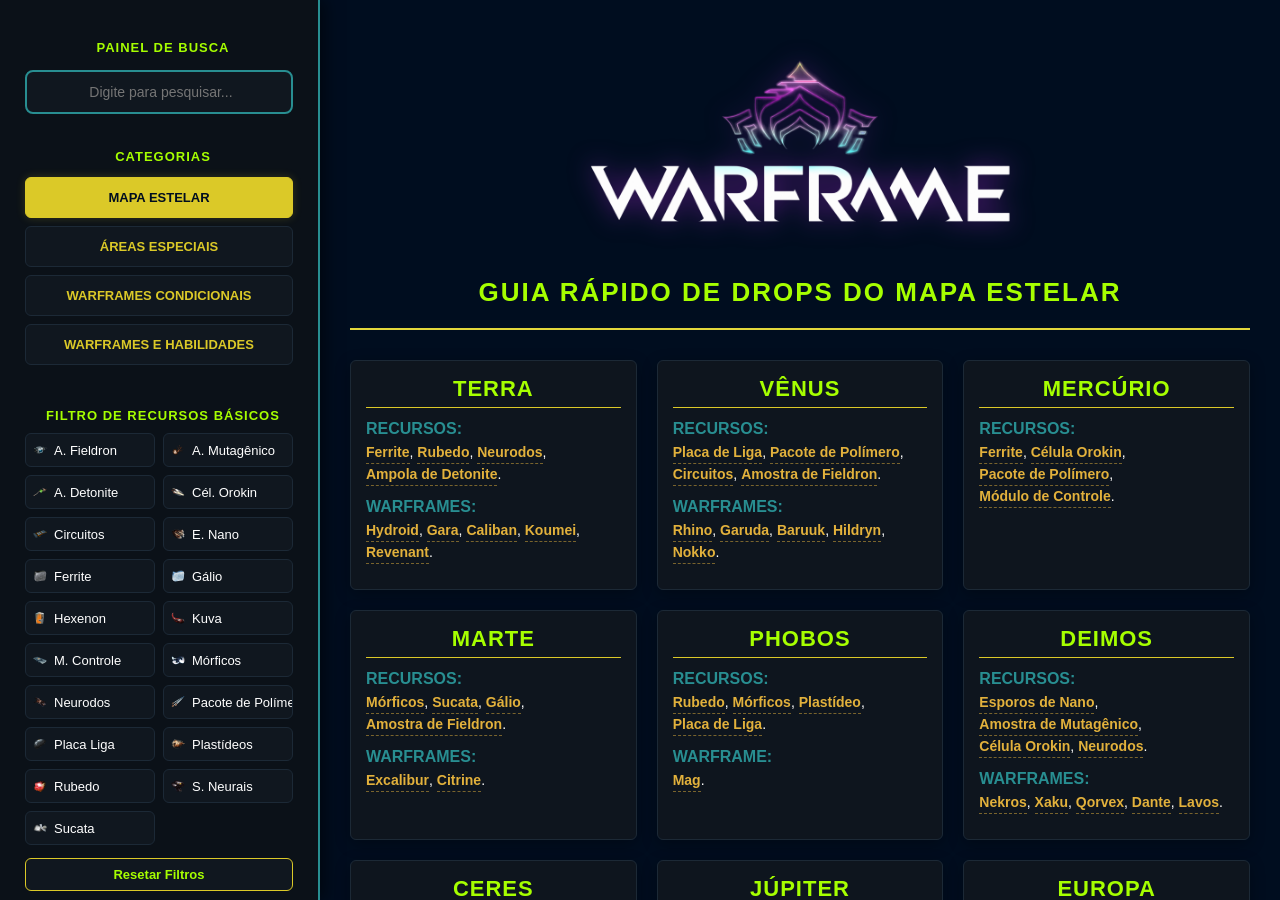
==== index.html @ 25e41dfb "index.html" ====
<!DOCTYPE html>
<html lang="pt-BR">
<head>
<link rel="stylesheet" href="style.css"><meta name="viewport" content="width=device-width, initial-scale=1.0"><meta charset="UTF-8"><title>Guia de Drops Warframe</title>
</head>
<body>
<script src="script.js"></script><button onclick="voltarAoTopo()" id="btnTopo" title="Voltar ao topo">↑</button><button class="menu-toggle" onclick="toggleSidebar()">☰ MENU</button><div class="sidebar"><div class="search-container"><div class="sidebar-title"> Painel de Busca</div><input type="text" id="campoBusca" placeholder=" Digite para pesquisar..." onkeyup="filtrarMapa()"></div><div class="tabs-container"><div class="sidebar-title"> Categorias</div><button class="tab-btn active" id="btn-aba1" onclick="mudarAba('aba1')"><img src="imagens/Mapa_Estelar_Icon.png" class="tab-icon" onerror="this.style.display='none'"> Mapa Estelar</button><button class="tab-btn" id="btn-aba2" onclick="mudarAba('aba2')"><img src="imagens/Areas_Especiais_Icon.png" class="tab-icon" onerror="this.style.display='none'"> Áreas Especiais</button><button class="tab-btn" id="btn-aba3" onclick="mudarAba('aba3')"><img src="imagens/Drops_Condicionais_Icon.png" class="tab-icon" onerror="this.style.display='none'"> Warframes Condicionais</button><a href="https://www.warframe.com/pt-br/game/warframes" target="_blank" style="text-decoration: none; display: block; margin-bottom: 8px;"><button class="tab-btn" style="width: 100%; justify-content: center;"><img src="imagens/Warframe_Icon.png" class="tab-icon" onerror="this.style.display='none'"> WARFRAMES E HABILIDADES</button></a></div><div><div class="sidebar-title" style="margin-bottom: 10px;"> Filtro de Recursos Básicos</div><div class="tags-grid"><button class="tag-btn" onclick="buscaRapida('Amostra de Fieldron')"><img src="imagens/Fieldron Sample.png" class="tag-icon" onerror="this.style.display='none'">A. Fieldron</button><button class="tag-btn" onclick="buscaRapida('Amostra de Mutagênico')"><img src="imagens/Mutagen Sample.png" class="tag-icon" onerror="this.style.display='none'">A. Mutagênico</button><button class="tag-btn" onclick="buscaRapida('Ampola de Detonite')"><img src="imagens/Detonite Ampule.png" class="tag-icon" onerror="this.style.display='none'">A. Detonite</button><button class="tag-btn" onclick="buscaRapida('Célula Orokin')"><img src="imagens/Orokin Cell.png" class="tag-icon" onerror="this.style.display='none'">Cél. Orokin</button><button class="tag-btn" onclick="buscaRapida('Circuitos')"><img src="imagens/Circuits.png" class="tag-icon" onerror="this.style.display='none'">Circuitos</button><button class="tag-btn" onclick="buscaRapida('Esporos de Nano')"><img src="imagens/Nano Spores.png" class="tag-icon" onerror="this.style.display='none'">E. Nano</button><button class="tag-btn" onclick="buscaRapida('Ferrite')"><img src="imagens/Ferrite.png" class="tag-icon" onerror="this.style.display='none'">Ferrite</button><button class="tag-btn" onclick="buscaRapida('Gálio')"><img src="imagens/Gallium.png" class="tag-icon" onerror="this.style.display='none'">Gálio</button><button class="tag-btn" onclick="buscaRapida('Hexenon')"><img src="imagens/Hexenon.png" class="tag-icon" onerror="this.style.display='none'">Hexenon</button><button class="tag-btn" onclick="buscaRapida('Kuva')"><img src="imagens/Kuva_(Resource).png" class="tag-icon" onerror="this.style.display='none'">Kuva</button><button class="tag-btn" onclick="buscaRapida('Módulo de Controle')"><img src="imagens/Control Module.png" class="tag-icon" onerror="this.style.display='none'">M. Controle</button><button class="tag-btn" onclick="buscaRapida('Mórficos')"><img src="imagens/Morphics.png" class="tag-icon" onerror="this.style.display='none'">Mórficos</button><button class="tag-btn" onclick="buscaRapida('Neurodos')"><img src="imagens/Neurodes.png" class="tag-icon" onerror="this.style.display='none'">Neurodos</button><button class="tag-btn" onclick="buscaRapida('Pacote de Polímero')"><img src="imagens/Polymer Bundle.png" class="tag-icon" onerror="this.style.display='none'">Pacote de Polímero</button><button class="tag-btn" onclick="buscaRapida('Placa de Liga')"><img src="imagens/Alloy Plate.png" class="tag-icon" onerror="this.style.display='none'">Placa Liga</button><button class="tag-btn" onclick="buscaRapida('Plastídeo')"><img src="imagens/Plastids.png" class="tag-icon" onerror="this.style.display='none'">Plastídeos</button><button class="tag-btn" onclick="buscaRapida('Rubedo')"><img src="imagens/Rubedo.png" class="tag-icon" onerror="this.style.display='none'">Rubedo</button><button class="tag-btn" onclick="buscaRapida('Sensores Neurais')"><img src="imagens/Neural Sensors.png" class="tag-icon" onerror="this.style.display='none'">S. Neurais</button><button class="tag-btn" onclick="buscaRapida('Sucata')"><img src="imagens/Salvage.png" class="tag-icon" onerror="this.style.display='none'">Sucata</button><button class="tag-btn btn-limpar" onclick="limparBusca()"> Resetar Filtros</button></div></div>
<div class="sidebar-footer"><a href="https://discord.gg/Eq8SEnu2WQ" target="_blank" title="Junte-se ao nosso Discord!"><img src="imagens/CLATENNOLOGO.png" alt="Símbolo do Clã" style="cursor: pointer;"></a><p class="clan-name">CLÃ TENNOREINFORCEMENTPRIME</p><p class="dev-credit">Desenvolvido por: <span>Br.uxão</span></p><a href="https://creativecommons.org/licenses/by-nc/4.0/" target="_blank" rel="noopener noreferrer">Licença CC BY-NC 4.0</a></div></div><div class="main-content" id="conteudoPrincipal"><div class="header"><div class="CLALOGO1"> <a href="https://www.warframe.com/pt-br" target="_blank" title="Site Oficial Warframe"><img src="imagens/logowf.png" class="main-logo" alt="Warframe Logo"></a></div>
<h1>Guia rápido de Drops do Mapa Estelar</h1></div><div id="aba1" class="tab-content grid-container"><div class="card"><div class="card-title">Terra</div><div class="section-label">Recursos:</div><div class="content-text texto-filtrável"><span class="wiki-link" data-item="Ferrite">Ferrite</span>, <span class="wiki-link" data-item="Rubedo">Rubedo</span>, <span class="wiki-link" data-item="Neurodes">Neurodos</span>, <span class="wiki-link" data-item="Detonite Ampule">Ampola de Detonite</span>.</div><div class="section-label">Warframes:</div><div class="content-text texto-filtrável"><span class="wiki-link" data-item="Hydroid">Hydroid</span>, <span class="wiki-link" data-item="Gara">Gara</span>, <span class="wiki-link" data-item="Caliban">Caliban</span>, <span class="wiki-link" data-item="Koumei">Koumei</span>, <span class="wiki-link" data-item="Revenant">Revenant</span>.</div></div><div class="card"><div class="card-title">Vênus</div><div class="section-label">Recursos:</div><div class="content-text texto-filtrável"><span class="wiki-link" data-item="Alloy Plate">Placa de Liga</span>, <span class="wiki-link" data-item="Polymer Bundle">Pacote de Polímero</span>, <span class="wiki-link" data-item="Circuits">Circuitos</span>, <span class="wiki-link" data-item="Fieldron Sample">Amostra de Fieldron</span>.</div><div class="section-label">Warframes:</div><div class="content-text texto-filtrável"><span class="wiki-link" data-item="Rhino">Rhino</span>, <span class="wiki-link" data-item="Garuda">Garuda</span>, <span class="wiki-link" data-item="Baruuk">Baruuk</span>, <span class="wiki-link" data-item="Hildryn">Hildryn</span>, <span class="wiki-link" data-item="Nokko">Nokko</span>.</div></div><div class="card"><div class="card-title">Mercúrio</div><div class="section-label">Recursos:</div><div class="content-text texto-filtrável"><span class="wiki-link" data-item="Ferrite">Ferrite</span>, <span class="wiki-link" data-item="Orokin Cell">Célula Orokin</span>, <span class="wiki-link" data-item="Polymer Bundle">Pacote de Polímero</span>, <span class="wiki-link" data-item="Control Module">Módulo de Controle</span>.</div><div class="section-label"></div><div class="content-text texto-filtrável"></div></div><div class="card"><div class="card-title">Marte</div><div class="section-label">Recursos:</div><div class="content-text texto-filtrável"><span class="wiki-link" data-item="Morphics">Mórficos</span>, <span class="wiki-link" data-item="Salvage">Sucata</span>, <span class="wiki-link" data-item="Gallium">Gálio</span>, <span class="wiki-link" data-item="Fieldron Sample">Amostra de Fieldron</span>.</div><div class="section-label">Warframes:</div><div class="content-text texto-filtrável"><span class="wiki-link" data-item="Excalibur">Excalibur</span>, <span class="wiki-link" data-item="Citrine">Citrine</span>.</div></div><div class="card"><div class="card-title">Phobos</div><div class="section-label">Recursos:</div><div class="content-text texto-filtrável"><span class="wiki-link" data-item="Rubedo">Rubedo</span>, <span class="wiki-link" data-item="Morphics">Mórficos</span>, <span class="wiki-link" data-item="Plastids">Plastídeo</span>, <span class="wiki-link" data-item="Alloy Plate">Placa de Liga</span>.</div><div class="section-label">Warframe:</div><div class="content-text texto-filtrável"><span class="wiki-link" data-item="Mag">Mag</span>.</div></div><div class="card"><div class="card-title">Deimos</div><div class="section-label">Recursos:</div><div class="content-text texto-filtrável"><span class="wiki-link" data-item="Nano Spores">Esporos de Nano</span>, <span class="wiki-link" data-item="Mutagen Sample">Amostra de Mutagênico</span>, <span class="wiki-link" data-item="Orokin Cell">Célula Orokin</span>, <span class="wiki-link" data-item="Neurodes">Neurodos</span>.</div><div class="section-label">Warframes:</div><div class="content-text texto-filtrável"><span class="wiki-link" data-item="Nekros">Nekros</span>, <span class="wiki-link" data-item="Xaku">Xaku</span>, <span class="wiki-link" data-item="Qorvex">Qorvex</span>, <span class="wiki-link" data-item="Dante">Dante</span>, <span class="wiki-link" data-item="Lavos">Lavos</span>.</div></div><div class="card"><div class="card-title">Ceres</div><div class="section-label">Recursos:</div><div class="content-text texto-filtrável"><span class="wiki-link" data-item="Alloy Plate">Placa de Liga</span>, <span class="wiki-link" data-item="Circuits">Circuitos</span>, <span class="wiki-link" data-item="Orokin Cell">Célula Orokin</span>, <span class="wiki-link" data-item="Detonite Ampule">Ampola de Detonite</span>.</div><div class="section-label">Warframe:</div><div class="content-text texto-filtrável"><span class="wiki-link" data-item="Frost">Frost</span>.</div></div><div class="card"><div class="card-title">Júpiter</div><div class="section-label">Recursos:</div><div class="content-text texto-filtrável"><span class="wiki-link" data-item="Salvage">Sucata</span>, <span class="wiki-link" data-item="Hexenon">Hexenon</span>, <span class="wiki-link" data-item="Neural Sensors">Sensores Neurais</span>, <span class="wiki-link" data-item="Alloy Plate">Placa de Liga</span>.</div><div class="section-label">Warframes:</div><div class="content-text texto-filtrável"><span class="wiki-link" data-item="Valkyr">Valkyr</span>, <span class="wiki-link" data-item="Wisp">Wisp</span>.</div></div><div class="card"><div class="card-title">Europa</div><div class="section-label">Recursos:</div><div class="content-text texto-filtrável"><span class="wiki-link" data-item="Morphics">Mórficos</span>, <span class="wiki-link" data-item="Rubedo">Rubedo</span>, <span class="wiki-link" data-item="Fieldron Sample">Amostra de Fieldron</span>, <span class="wiki-link" data-item="Control Module">Módulo de Controle</span>.</div><div class="section-label">Warframes:</div><div class="content-text texto-filtrável"><span class="wiki-link" data-item="Nova">Nova</span>, <span class="wiki-link" data-item="Grendel">Grendel</span>.</div></div><div class="card"><div class="card-title">Saturno</div><div class="section-label">Recursos:</div><div class="content-text texto-filtrável"><span class="wiki-link" data-item="Nano Spores">Esporos de Nano</span>, <span class="wiki-link" data-item="Plastids">Plastídeo</span>, <span class="wiki-link" data-item="Orokin Cell">Célula Orokin</span>, <span class="wiki-link" data-item="Detonite Ampule">Ampola de Detonite</span>.</div><div class="section-label">Warframe:</div><div class="content-text texto-filtrável"><span class="wiki-link" data-item="Ember">Ember</span>.</div></div><div class="card"><div class="card-title">Urano</div><div class="section-label">Recursos:</div><div class="content-text texto-filtrável"><span class="wiki-link" data-item="Polymer Bundle">Pacote de Polímero</span>, <span class="wiki-link" data-item="Plastids">Plastídeo</span>, <span class="wiki-link" data-item="Gallium">Gálio</span>, <span class="wiki-link" data-item="Detonite Ampule">Ampola de Detonite</span>.</div><div class="section-label">Warframes:</div><div class="content-text texto-filtrável"><span class="wiki-link" data-item="Equinox">Equinox</span>, <span class="wiki-link" data-item="Jade">Jade</span>.</div></div>
<div class="card"><div class="card-title">Netuno</div><div class="section-label">Recursos:</div><div class="content-text texto-filtrável"><span class="wiki-link" data-item="Nano Spores">Esporos de Nano</span>, <span class="wiki-link" data-item="Ferrite">Ferrite</span>, <span class="wiki-link" data-item="Control Module">Módulo de Controle</span>, <span class="wiki-link" data-item="Fieldron Sample">Amostra de Fieldron</span>.</div><div class="section-label">Warframe:</div><div class="content-text texto-filtrável"><span class="wiki-link" data-item="Loki">Loki</span>.</div></div><div class="card"><div class="card-title">Plutão</div><div class="section-label">Recursos:</div><div class="content-text texto-filtrável"><span class="wiki-link" data-item="Alloy Plate">Placa de Liga</span>, <span class="wiki-link" data-item="Rubedo">Rubedo</span>, <span class="wiki-link" data-item="Plastids">Plastídeo</span>, <span class="wiki-link" data-item="Morphics">Mórficos</span>.</div><div class="section-label">Warframe:</div><div class="content-text texto-filtrável"><span class="wiki-link" data-item="Trinity">Trinity</span>.</div></div><div class="card"><div class="card-title">Éris</div><div class="section-label">Recursos:</div><div class="content-text texto-filtrável"><span class="wiki-link" data-item="Nano Spores">Esporos de Nano</span>, <span class="wiki-link" data-item="Plastids">Plastídeo</span>, <span class="wiki-link" data-item="Neurodes">Neurodos</span>, <span class="wiki-link" data-item="Mutagen Sample">Amostra de Mutagênico</span>.</div><div class="section-label">Warframes:</div><div class="content-text texto-filtrável"><span class="wiki-link" data-item="Atlas">Atlas</span>, <span class="wiki-link" data-item="Mesa">Mesa</span>, <span class="wiki-link" data-item="Nidus">Nidus</span>.</div></div><div class="card"><div class="card-title">Sedna</div><div class="section-label">Recursos:</div><div class="content-text texto-filtrável"><span class="wiki-link" data-item="Rubedo">Rubedo</span>, <span class="wiki-link" data-item="Alloy Plate">Placa de Liga</span>, <span class="wiki-link" data-item="Salvage">Sucata</span>, <span class="wiki-link" data-item="Detonite Ampule">Ampola de Detonite</span>.</div><div class="section-label">Warframes:</div><div class="content-text texto-filtrável"><span class="wiki-link" data-item="Saryn">Saryn</span>, <span class="wiki-link" data-item="Gauss">Gauss</span>.</div></div></div><div id="aba2" class="tab-content" style="display:none;"><div class="grid-container"><div class="card"><div class="card-title">Lua</div><div class="section-label">Recursos:</div><div class="content-text texto-filtrável"><span class="wiki-link" data-item="Ferrite">Ferrite</span>, <span class="wiki-link" data-item="Rubedo">Rubedo</span>, <span class="wiki-link" data-item="Neurodes">Neurodos</span>, <span class="wiki-link" data-item="Detonite Ampule">Ampola de Detonite</span>.</div><div class="section-label">Warframes:</div><div class="content-text texto-filtrável"><span class="wiki-link" data-item="Voruna">Voruna</span>, <span class="wiki-link" data-item="Octavia">Octavia</span>.</div></div><div class="card"><div class="card-title">Fortaleza Kuva</div><div class="section-label">Recursos:</div><div class="content-text texto-filtrável"><span class="wiki-link" data-item="Kuva_(Resource)">Kuva</span>, <span class="wiki-link" data-item="Salvage">Sucata</span>, <span class="wiki-link" data-item="Circuits">Circuitos</span>, <span class="wiki-link" data-item="Neural Sensors">Sensores Neurais</span>, <span class="wiki-link" data-item="Detonite Ampule">Ampola de Detonite</span></div><div class="section-label">Warframe:</div><div class="content-text texto-filtrável"><span class="wiki-link" data-item="Harrow">Harrow</span>.</div></div><div class="card"><div class="card-title">Zariman</div><div class="section-label">Recursos:</div><div class="content-text texto-filtrável"><span class="wiki-link" data-item="Ferrite">Ferrite</span>, <span class="wiki-link" data-item="Alloy Plate">Placa de Liga</span>, <span class="wiki-link" data-item="Voidgel Orb">Orbe de gel do Void</span>, <span class="wiki-link" data-item="Entrati Lanthorn">Farol Entrati</span>.</div><div class="section-label">Warframe:</div><div class="content-text texto-filtrável"><span class="wiki-link" data-item="Gyre">Gyre</span>.</div></div><div class="card"><div class="card-title">Duviri (História)</div><div class="section-label">Recursos:</div><div class="content-text texto-filtrável">Recompensas de acordo com o modo de jogo que escolher.</div><div class="section-label">Warframe:</div><div class="content-text texto-filtrável"><span class="wiki-link" data-item="Kullervo">Kullervo</span>.</div></div><div class="card"><div class="card-title">Dojo do Clã</div><div class="section-label">Recursos:</div><div class="content-text texto-filtrável">Projetos de Laboratório.</div><div class="section-label">Warframes:</div><div class="content-text texto-filtrável"><span class="wiki-link" data-item="Dagath">Dagath</span>, <span class="wiki-link" data-item="Banshee">Banshee</span>, <span class="wiki-link" data-item="Nezha">Nezha</span>, <span class="wiki-link" data-item="Volt">Volt</span>, <span class="wiki-link" data-item="Wukong">Wukong</span>, <span class="wiki-link" data-item="Zephyr">Zephyr</span>, <span class="wiki-link" data-item="Yareli">Yareli</span>.</div></div><div class="card"><div class="card-title">Nightwave</div><div class="section-label">Recursos:</div><div class="content-text texto-filtrável">Loja da Nora Night.</div><div class="section-label">Warframe:</div><div class="content-text texto-filtrável"><span class="wiki-link" data-item="Vauban">Vauban</span>.</div></div><div class="card"><div class="card-title">Höllvania (1999)</div><div class="section-label">Recursos:</div><div class="content-text texto-filtrável">Recompensas de acordo com a caçada que escolher.</div><div class="section-label">Warframes:</div><div class="content-text texto-filtrável"><span class="wiki-link" data-item="Cyte-09">Cyte-09</span>, <span class="wiki-link" data-item="Temple">Temple</span>.</div></div><div class="card"><div class="card-title">Descêndia (Torre)</div><div class="section-label">Recursos:</div><div class="content-text texto-filtrável">Recompensas de acordo com a rotação semanal.</div><div class="section-label">Warframe:</div><div class="content-text texto-filtrável"><span class="wiki-link" data-item="Uriel">Uriel</span>.</div></div><div class="card"><div class="card-title">Duviri (O CIRCUITO)</div><div class="section-label">Recursos:</div><div class="content-text texto-filtrável">Recompensas de acordo com o modo de jogo que escolher.</div><div class="section-label">warframes:</div><div class="content-text texto-filtrável"><span class="wiki-link" data-item="Excalibur">Excalibur</span>, <span class="wiki-link" data-item="Trinity">Trinity</span>, <span class="wiki-link" data-item="Ember">Ember</span>, <span class="wiki-link" data-item="Loki">Loki</span>, <span class="wiki-link" data-item="Mag">Mag</span>, <span class="wiki-link" data-item="Rhino">Rhino</span>, <span class="wiki-link" data-item="Ash">Ash</span>, <span class="wiki-link" data-item="Frost">Frost</span>, <span class="wiki-link" data-item="Nyx">Nyx</span>, <span class="wiki-link" data-item="Saryn">Saryn</span>, <span class="wiki-link" data-item="Vauban">Vauban</span>, <span class="wiki-link" data-item="Nova">Nova</span>, <span class="wiki-link" data-item="Nekros">Nekros</span>, <span class="wiki-link" data-item="Valkyr">Valkyr</span>, <span class="wiki-link" data-item="Oberon">Oberon</span>, <span class="wiki-link" data-item="Hydroid">Hydroid</span>, <span class="wiki-link" data-item="Mirage">Mirage</span>, <span class="wiki-link" data-item="Limbo">Limbo</span>, <span class="wiki-link" data-item="Mesa">Mesa</span>, <span class="wiki-link" data-item="Chroma">Chroma</span>, <span class="wiki-link" data-item="Atlas">Atlas</span>, <span class="wiki-link" data-item="Ivara">Ivara</span>, <span class="wiki-link" data-item="Inaros">Inaros</span>, <span class="wiki-link" data-item="Titania">Titania</span>, <span class="wiki-link" data-item="Nidus">Nidus</span>, <span class="wiki-link" data-item="Octavia">Octavia</span>, <span class="wiki-link" data-item="Harrow">Harrow</span>, <span class="wiki-link" data-item="Gara">Gara</span>, <span class="wiki-link" data-item="Khora">Khora</span>, <span class="wiki-link" data-item="Revenant">Revenant</span>, <span class="wiki-link" data-item="Garuda">Garuda</span>, <span class="wiki-link" data-item="Baruuk">Baruuk</span>, <span class="wiki-link" data-item="Hildryn">Hildryn</span>.</div></div></div></div><div id="aba3" class="tab-content" style="display:none;"><div class="grid-container"><div class="card"><div class="card-title">IVARA</div><div class="section-label">Missão:</div><div class="content-text texto-filtrável">Espionagem.</div><div class="section-label">Como obter:</div><div class="content-text texto-filtrável">Recompensa de acordo com o nivel da missão de espionagem (Rotação C).</div><div class="content-text texto-filtrável">Diagrama Principal é adquirido através do Mercado por créditos comum.</div><div class="content-text texto-filtrável">Sistemas - adquirido nas missões do Nível 1 ao 15.</div><div class="content-text texto-filtrável">Chassi - adquirido nas missões do Nível 16 ao 25.</div><div class="content-text texto-filtrável">Neurovisor - adquirido nas missões do Nível 26 ao max.</div><div class="section-label">Warframe:</div><div class="content-text texto-filtrável"><span class="wiki-link" data-item="Ivara">Ivara</span>.</div></div><div class="card"><div class="card-title">ASH</div><div class="section-label">Missões:</div><div class="content-text texto-filtrável">Railjack Próxima Vênus, Netuno e Plutão.</div><div class="section-label">Como obter:</div><div class="content-text texto-filtrável">Recompensa ao completar a missão.</div><div class="content-text texto-filtrável">Diagrama Principal é adquirido através do Mercado por créditos comum.</div><div class="content-text texto-filtrável">Sistemas - adquirido nas missões de Próxima Vênus (Railjack).</div><div class="content-text texto-filtrável">Chassi - adquirido nas missões de Próxima Plutão (Railjack).</div><div class="content-text texto-filtrável">Neurovisor - adquirido nas missões de Próxima Netuno (Railjack).</div><div class="section-label">Warframe:</div><div class="content-text texto-filtrável"><span class="wiki-link" data-item="Ash">Ash</span>.</div></div><div class="card"><div class="card-title">OBERON</div><div class="section-label">Missões:</div><div class="content-text texto-filtrável">Railjack Terra e Saturno (Objetivo paralelo ao principal).</div><div class="section-label">Como obter:</div><div class="content-text texto-filtrável">Recompensa ao completar a missão junto com o objetivo paralelo (Ponto de interesse). Ele estará marcado como opcional na tela.</div><div class="content-text texto-filtrável">Diagrama Principal é adquirido através do Mercado por créditos comum.</div><div class="content-text texto-filtrável">Sistemas - adquirido na missão da Terra (Railjack).</div><div class="content-text texto-filtrável">Chassi - adquirido na missão de Saturno (Railjack).</div><div class="content-text texto-filtrável">Neurovisor - adquirido na missão da Terra (Railjack).</div><div class="section-label">Warframe:</div><div class="content-text texto-filtrável"><span class="wiki-link" data-item="Oberon">Oberon</span>.</div></div><div class="card"><div class="card-title">SEVAGOTH</div><div class="section-label">Missões:</div><div class="content-text texto-filtrável">Jornada, Railjack Próxima Netuno e Reliquias do Void (Railjack).</div><div class="section-label">Como obter:</div><div class="content-text texto-filtrável">Acesse o link no nome do warframe para obter todas as informações necessárias de melhores condições de drops.</div><div class="content-text texto-filtrável">Diagrama Principal é adquirido através da conclusão da Jornada ''Chamado da Tempestarii'''.</div><div class="content-text texto-filtrável">Sistemas - adquirido nas missões de Próxima Netuno (Railjack).</div><div class="content-text texto-filtrável">Chassi - adquirido nas missões de Próxima Netuno (Railjack).</div><div class="content-text texto-filtrável">Neurovisor - adquirido nas missões de Próxima Netuno (Railjack).</div><div class="section-label">Warframe:</div><div class="content-text texto-filtrável"><span class="wiki-link" data-item="Sevagoth">Sevagoth</span>.</div></div><div class="card"><div class="card-title">CHROMA</div><div class="section-label">Missões:</div><div class="content-text texto-filtrável">Jornada e requisitos dos terminais para ir à Urano, Netuno e Plutão.</div><div class="section-label">Como obter:</div><div class="content-text texto-filtrável">Diagrama Principal é adquirido através da conclusão da Jornada ''O novo estranho'''.</div><div class="content-text texto-filtrável">Sistemas - adquirido ao completar o requisito do terminal para Plutão.</div><div class="content-text texto-filtrável">Chassi - adquirido ao completar o requisito do terminal para Netuno.</div><div class="content-text texto-filtrável">Neurovisor - adquirido ao completar o requisito do terminal para Urano.</div><div class="section-label">Warframe:</div><div class="content-text texto-filtrável"><span class="wiki-link" data-item="Chroma">Chroma</span>.</div></div><div class="card"><div class="card-title">NYX</div><div class="section-label">Missão:</div><div class="content-text texto-filtrável">Assassinato (Invasão Infestada).</div><div class="section-label">Como obter:</div><div class="content-text texto-filtrável">Recompensa ao derrotar o Boss Phorid e completar a missão.</div><div class="content-text texto-filtrável">Diagrama Principal é adquirido através do Mercado por créditos comum.</div><div class="content-text texto-filtrável">Sistemas - adquirido ao derrotar o Boss Phorid.</div><div class="content-text texto-filtrável">Chassi - adquirido ao derrotar o Boss Phorid.</div><div class="content-text texto-filtrável">Neurovisor - adquirido ao derrotar o Boss Phorid.</div><div class="section-label">Warframe:</div><div class="content-text texto-filtrável"><span class="wiki-link" data-item="Nyx">Nyx</span>.</div></div><div class="card"><div class="card-title">PROTEA</div><div class="section-label">Missões:</div><div class="content-text texto-filtrável">Jornada e Objetivo pararelo (Mão dourada).</div><div class="section-label">Como obter:</div><div class="content-text texto-filtrável">Acesse o link no nome do warframe para obter todas as informações necessárias de drops.</div><div class="content-text texto-filtrável">Diagrama Principal é adquirido através da conclusão da Jornada ''O protocolo deadlock''.</div><div class="content-text texto-filtrável">Sistemas - adquirido ao concluir o objetivo acessando a mão dourada com a ''Coroa Exemplar Granum'' nos mapas corpus (Rotação C).</div><div class="content-text texto-filtrável">Chassi - adquirido ao concluir o objetivo acessando a mão dourada com a ''Coroa de Granum Zenith'' nos mapas corpus (Rotação C).</div><div class="content-text texto-filtrável">Neurovisor - adquirido ao concluir o objetivo acessando a mão dourada com a ''Coroa de Granum'' nos mapas corpus (Rotação C).</div><div class="section-label">Warframe:</div><div class="content-text texto-filtrável"><span class="wiki-link" data-item="Protea">Protea</span>.</div></div><div class="card"><div class="card-title">INAROS</div><div class="section-label">Missão:</div><div class="content-text texto-filtrável">Jornada.</div><div class="section-label">Como obter:</div><div class="content-text texto-filtrável">Recompensa ao completar a jornada ''Areias de Inaros'' obtida com o vendedor Baro Ki'teer.</div><div class="content-text texto-filtrável">Acesse o link no nome do warframe para obter todas as informações necessárias de drops.</div><div class="content-text texto-filtrável">Diagrama Principal é adquirido através da conclusão da jornada ''Areias de Inaros''.</div><div class="content-text texto-filtrável">Sistemas - adquirido através da conclusão da jornada Areias de Inaros.</div><div class="content-text texto-filtrável">Chassi - adquirido através da conclusão da jornada Areias de Inaros.</div><div class="content-text texto-filtrável">Neurovisor - adquirido através da conclusão da jornada Areias de Inaros.</div><div class="section-label">Warframe:</div><div class="content-text texto-filtrável"><span class="wiki-link" data-item="Inaros">Inaros</span>.</div></div><div class="card"><div class="card-title">Mirage</div><div class="section-label">Missão:</div><div class="content-text texto-filtrável">Jornada.</div><div class="section-label">Como obter:</div><div class="content-text texto-filtrável">Recompensa ao completar a jornada ''Mensagens Ocultas''.</div><div class="content-text texto-filtrável">Acesse o link no nome do warframe para obter todas as informações necessárias de drops.</div><div class="content-text texto-filtrável">Diagrama Principal é adquirido através do Mercado por créditos comum.</div><div class="section-label">Warframe:</div><div class="content-text texto-filtrável"><span class="wiki-link" data-item="Mirage">Mirage</span>.</div></div><div class="card"><div class="card-title">Limbo</div><div class="section-label">Missão:</div><div class="content-text texto-filtrável">Jornada.</div><div class="section-label">Como obter:</div><div class="content-text texto-filtrável">Recompensa ao completar a jornada ''Teorema do Limbo''.</div><div class="content-text texto-filtrável">Acesse o link no nome do warframe para obter todas as informações necessárias de drops.</div><div class="content-text texto-filtrável">Diagrama Principal é adquirido através do Mercado por créditos comum.</div><div class="section-label">Warframe:</div><div class="content-text texto-filtrável"><span class="wiki-link" data-item="Limbo">Limbo</span>.</div></div><div class="card"><div class="card-title">Titania</div><div class="section-label">Missão:</div><div class="content-text texto-filtrável">Jornada.</div><div class="section-label">Como obter:</div><div class="content-text texto-filtrável">Recompensa ao completar a jornada ''O bosque Prateado''.</div><div class="content-text texto-filtrável">Acesse o link no nome do warframe para obter todas as informações necessárias de drops.</div><div class="section-label">Warframe:</div><div class="content-text texto-filtrável"><span class="wiki-link" data-item="Titania">Titania</span>.</div></div><div class="card"><div class="card-title">Khora</div><div class="section-label">Missão:</div><div class="content-text texto-filtrável">Santuário (Cephalon Simaris).</div><div class="section-label">Como obter:</div><div class="content-text texto-filtrável">Recompensa ao completar as Rotações do Santuário (Cephalon Simaris).</div><div class="content-text texto-filtrável">Acesse o link no nome do warframe para obter todas as informações necessárias de drops.</div><div class="content-text texto-filtrável">Diagrama Principal é adquirido através do Mercado por créditos comum.</div><div class="section-label">Warframe:</div><div class="content-text texto-filtrável"><span class="wiki-link" data-item="Khora">Khora</span>.</div></div></div></div><script>document.addEventListener("contextmenu",e=>e.preventDefault()),document.addEventListener("keydown",function(e){(123==e.keyCode||e.ctrlKey&&e.shiftKey&&73==e.keyCode||e.ctrlKey&&e.shiftKey&&74==e.keyCode||e.ctrlKey&&85==e.keyCode)&&e.preventDefault()});</script>
</body>
</html>
---- style.css ----
::-webkit-scrollbar{width:8px}::-webkit-scrollbar-track{background:#000d1f}::-webkit-scrollbar-thumb{background:#288e91;border-radius:4px}::-webkit-scrollbar-thumb:hover{background:#a6ff00}html,body{background-color:#000d1f;background-image:url('imagens/FUNDO1.jpg');background-size:cover;background-position:center;background-attachment:fixed;background-repeat:no-repeat;color:#ffffff;font-family:'Segoe UI',Tahoma,Geneva,Verdana,sans-serif;margin:0;padding:0;scroll-behavior:smooth;min-height:100vh;display:block}body::before{content:"";position:fixed;top:0;left:0;width:100%;height:100%;background:rgba(0,13,31,0.92);z-index:-1}.sidebar{background-color:#0b1118;border-right:2px solid #288e91;padding:25px;display:none;flex-direction:column;gap:20px;box-shadow:5px 0 15px rgba(0,0,0,0.5);overflow-y:auto;box-sizing:border-box;width:320px;height:100vh;position:fixed;top:0;left:0;z-index:1000}.sidebar.active{display:flex}.main-content{padding:30px;box-sizing:border-box;width:100%;transition:margin-left .3s;overflow-y:auto;height:100%}.sidebar.active+.main-content{margin-left:320px}.header{text-align:center;border-bottom:2px solid #e2d73c;padding-bottom:20px;margin-bottom:30px;width:100%}.CLALOGO1{display:flex;justify-content:center;align-items:center;margin-bottom:10px}.main-logo{width:450px;height:auto;filter:drop-shadow(0 0 12px rgba(157,38,204,.5));transition:filter .3s ease}.main-logo:hover{filter:drop-shadow(0 0 18px rgba(157,38,204,.8))}.header h1{color:#a6ff00;margin:0;text-transform:uppercase;letter-spacing:2px;font-size:26px}.header p{margin:5px 0 0 0;color:#ffffff;font-size:15px}.sidebar-title{color:#a6ff00;font-size:13px;text-transform:uppercase;letter-spacing:1px;font-weight:bold;margin-bottom:5px;border-left:3px solid #288e91;padding-left:8px}.search-container{display:flex;flex-direction:column;gap:10px}#campoBusca{width:100%;padding:12px 15px;font-family:'Lucida Sans',sans-serif;background-color:#10171f;border:2px solid #288e91;border-radius:8px;color:#ffffff;outline:none;transition:all .3s ease;box-sizing:border-box;font-size:14px;text-align:center}#campoBusca:focus{border-color:#a6ff00;box-shadow:0 0 10px rgba(166,255,0,.3)}.tags-grid{display:grid;grid-template-columns:1fr 1fr;gap:8px}.tag-btn{background:#10171f;border:1px solid #1c2936;color:#ffffff;padding:8px 6px;border-radius:6px;cursor:pointer;font-size:13px;text-align:center;transition:all .2s ease;white-space:nowrap;overflow:hidden;text-overflow:ellipsis;display:flex;align-items:center;gap:6px}.tag-btn:hover{border-color:#a6ff00;background:rgba(40,142,145,.1);color:#a6ff00}.tag-icon{width:16px;height:16px;object-fit:contain;flex-shrink:0}.btn-limpar{grid-column:span 2;border-color:#dbc928;color:#a6ff00;margin-top:5px;justify-content:center;font-weight:bold}.btn-limpar:hover{background:#dbc928;color:#000d1f}.tabs-container{display:flex;flex-direction:column;gap:8px}.tab-btn{background:#10171f;border:1px solid #1c2936;color:#dbc928;padding:12px;font-weight:bold;text-transform:uppercase;cursor:pointer;border-radius:6px;text-align:center;transition:all .3s ease;font-size:13px}.tab-btn.active,.tab-btn:hover{background:#dbc928;color:#000d1f;border-color:#dbc928;box-shadow:0 0 10px rgba(220,201,40,.2)}.menu-toggle{display:inline-block;padding:10px 20px;width:auto;margin:0 auto;font-size:15px;background:transparent;color:#a6ff00;border:none;font-weight:bold;cursor:pointer}.topo-mobile{height:auto;padding:10px;display:flex;justify-content:center;align-items:center}@media(max-width:768px){.menu-toggle{display:block}.sidebar{display:flex;position:fixed;top:-100%;left:0;width:100%;height:auto;transition:top .4s ease-in-out;z-index:1000;background:#1a1a1a;flex-direction:column;padding:20px;box-sizing:border-box}.sidebar.active{top:0}#btnMenu{cursor:pointer;z-index:1001}}.sidebar-footer{margin-top:auto;padding-top:15px;border-top:1px dashed #1c2936;text-align:center;display:flex;flex-direction:column;align-items:center;gap:5px}.sidebar-footer img{width:80px;height:auto;filter:drop-shadow(0 0 8px rgba(40,142,145,.4))}.clan-name{color:#dbc928;font-weight:bold;font-size:10px;letter-spacing:1.5px;text-transform:uppercase;font-family:'Lucida Sans',sans-serif;margin:0;line-height:1.2}.dev-credit{color:#7a8b9e;font-size:10px;margin:0;font-family:'Segoe UI',sans-serif}.dev-credit span{color:#a6ff00;font-weight:bold}.grid-container{display:grid;grid-template-columns:repeat(auto-fill,minmax(280px,1fr));gap:20px;margin-bottom:30px;width:100%}.card{background:#10171fe6;border:1px solid #1c2936;border-radius:6px;padding:15px;box-shadow:0 4px 15px rgba(0,0,0,.3);transition:all .3s cubic-bezier(.25,.8,.25,1)}.card:hover{transform:translateY(-5px);border-color:#a6ff00;box-shadow:0 8px 25px rgba(166,255,0,.25)}.card-title{color:#a6ff00;font-size:22px;font-weight:bold;border-bottom:1px solid #dbc928;padding-bottom:5px;margin-top:0;margin-bottom:10px;text-align:center;letter-spacing:1px;text-transform:uppercase;font-family:'Lucida Sans',sans-serif}.section-label{font-size:16px;text-transform:uppercase;color:#288e91;margin-bottom:4px;margin-top:12px;text-align:left;font-weight:bold;font-family:'Lucida Sans',sans-serif}.content-text{font-size:14px;margin-bottom:10px;color:#ffffff;line-height:1.5;font-family:'Lucida Sans',sans-serif}.full-width-section{background:#10171fe6;border:1px solid #1c2936;border-radius:6px;padding:20px;margin-bottom:25px;transition:all .3s ease;width:100%;box-sizing:border-box}.full-width-section:hover{border-color:#a6ff00;box-shadow:0 6px 20px rgba(166,255,0,.15)}.full-width-section h2{color:#a6ff00;font-size:24px;font-weight:bold;border-bottom:1px solid #dbc928;padding-bottom:5px;margin-top:0;margin-bottom:15px;text-align:center;letter-spacing:1px;text-transform:uppercase;font-family:'Lucida Sans',sans-serif}.special-list{display:grid;grid-template-columns:repeat(auto-fill,minmax(400px,1fr));gap:15px;width:100%}.special-item{font-size:14px;line-height:1.6;background:rgba(0,0,0,.2);padding:10px;border-radius:4px}.special-item strong{color:#288e91;font-size:15px;text-transform:uppercase;font-weight:bold;font-family:'Lucida Sans',sans-serif}mark{background:#a6ff00;color:#000;border-radius:2px;padding:0 2px;font-weight:bold}#btnTopo{display:none;position:fixed;bottom:20px;right:20px;z-index:99;background-color:#288e91;color:#fff;border:none;outline:none;cursor:pointer;padding:12px 16px;border-radius:50%;font-size:18px;box-shadow:0 4px 10px rgba(0,0,0,.5);transition:all .2s ease}#btnTopo:hover{background-color:#a6ff00;color:#000d1f}.wiki-link{color:#e2b13c!important;cursor:pointer;border-bottom:1px dashed rgba(226,177,60,.5);transition:all .2s ease;font-weight:bold;display:inline-block}.wiki-link:hover{color:#a6ff00!important;border-bottom-color:#a6ff00;text-shadow:0 0 8px rgba(166,255,0,.4)}.preview-tooltip{position:absolute;display:none;z-index:1000;pointer-events:none;background:#0b1118;border:2px solid #a6ff00;border-radius:8px;padding:5px;box-shadow:0 0 15px rgba(166,255,0,.5)}.preview-tooltip img{width:130px;height:auto;display:block}.tab-icon{width:18px;height:18px;object-fit:contain;vertical-align:middle;margin-right:8px;flex-shrink:0}.tab-btn{display:flex;align-items:center;justify-content:center;width:100%}.sidebar-title{text-align:center;border-left:none;margin-top:15px}@media(max-width:768px){html,body{grid-template-columns:1fr;overflow-y:auto}.sidebar{display:none;position:fixed;top:0;left:0;width:100%;height:100%;background:#1a1a1a;z-index:1000;padding:20px;box-sizing:border-box;border-right:none;overflow-y:auto;flex-direction:column}.sidebar.active{display:flex}.main-content{padding:15px}.main-logo{width:250px}.special-list{grid-template-columns:1fr}#btnTopo{bottom:10px;right:10px}}@media(min-width:769px){body{display:flex;flex-direction:row;margin:0;height:100vh;overflow:hidden}.sidebar{display:flex!important;position:static;width:320px;min-width:320px;height:100vh;background-color:#0b1118;border-right:2px solid #288e91;flex-shrink:0;overflow-y:auto}.main-content{flex-grow:1;height:100vh;overflow-y:auto;padding:30px;box-sizing:border-box}.menu-toggle{display:none!important}}
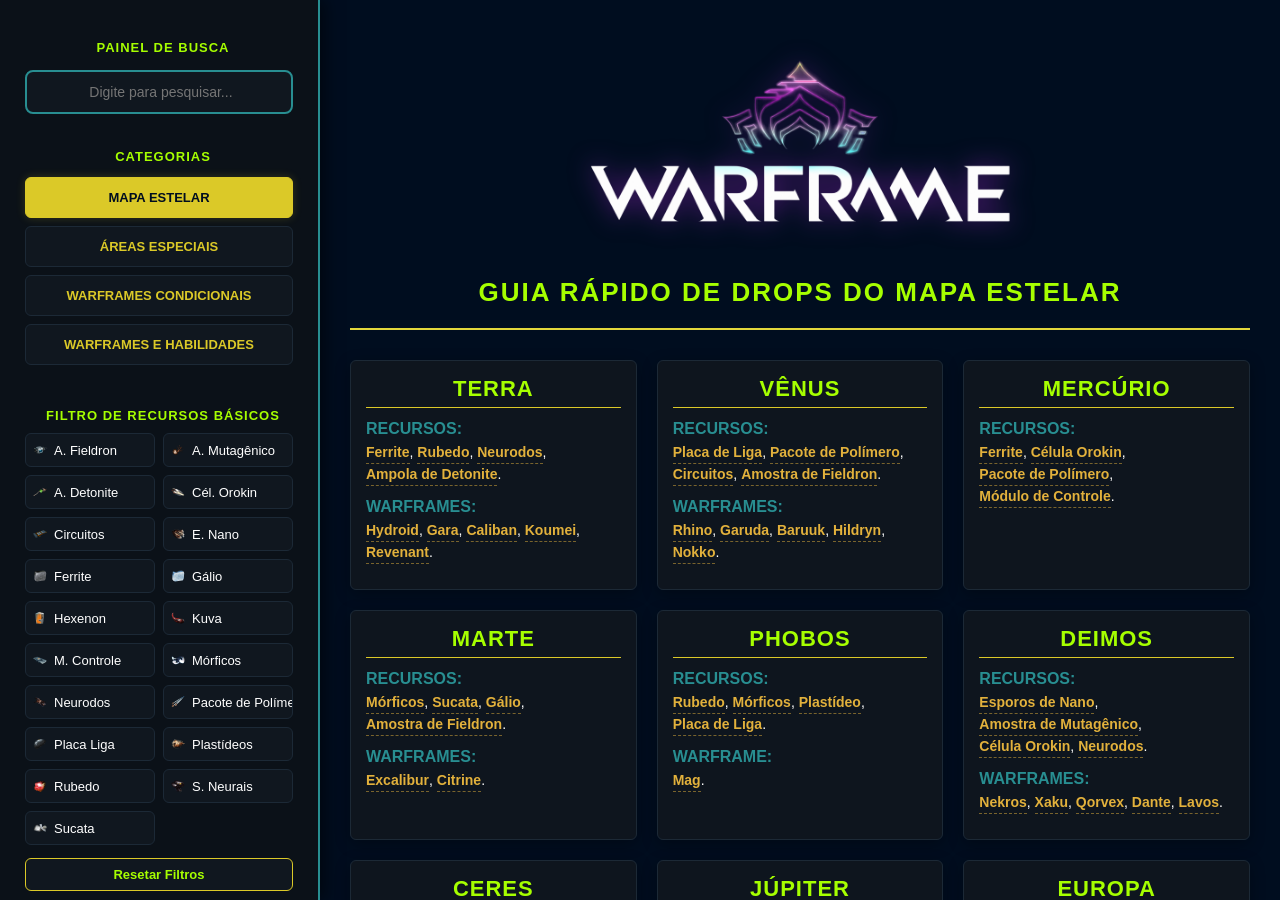
==== commit 2371ec66: "index.html" ====
--- a/index.html
+++ b/index.html
@@ -7,6 +7,8 @@
 <script src="script.js"></script><button onclick="voltarAoTopo()" id="btnTopo" title="Voltar ao topo">↑</button><button class="menu-toggle" onclick="toggleSidebar()">☰ MENU</button><div class="sidebar"><div class="search-container"><div class="sidebar-title"> Painel de Busca</div><input type="text" id="campoBusca" placeholder=" Digite para pesquisar..." onkeyup="filtrarMapa()"></div><div class="tabs-container"><div class="sidebar-title"> Categorias</div><button class="tab-btn active" id="btn-aba1" onclick="mudarAba('aba1')"><img src="imagens/Mapa_Estelar_Icon.png" class="tab-icon" onerror="this.style.display='none'"> Mapa Estelar</button><button class="tab-btn" id="btn-aba2" onclick="mudarAba('aba2')"><img src="imagens/Areas_Especiais_Icon.png" class="tab-icon" onerror="this.style.display='none'"> Áreas Especiais</button><button class="tab-btn" id="btn-aba3" onclick="mudarAba('aba3')"><img src="imagens/Drops_Condicionais_Icon.png" class="tab-icon" onerror="this.style.display='none'"> Warframes Condicionais</button><a href="https://www.warframe.com/pt-br/game/warframes" target="_blank" style="text-decoration: none; display: block; margin-bottom: 8px;"><button class="tab-btn" style="width: 100%; justify-content: center;"><img src="imagens/Warframe_Icon.png" class="tab-icon" onerror="this.style.display='none'"> WARFRAMES E HABILIDADES</button></a></div><div><div class="sidebar-title" style="margin-bottom: 10px;"> Filtro de Recursos Básicos</div><div class="tags-grid"><button class="tag-btn" onclick="buscaRapida('Amostra de Fieldron')"><img src="imagens/Fieldron Sample.png" class="tag-icon" onerror="this.style.display='none'">A. Fieldron</button><button class="tag-btn" onclick="buscaRapida('Amostra de Mutagênico')"><img src="imagens/Mutagen Sample.png" class="tag-icon" onerror="this.style.display='none'">A. Mutagênico</button><button class="tag-btn" onclick="buscaRapida('Ampola de Detonite')"><img src="imagens/Detonite Ampule.png" class="tag-icon" onerror="this.style.display='none'">A. Detonite</button><button class="tag-btn" onclick="buscaRapida('Célula Orokin')"><img src="imagens/Orokin Cell.png" class="tag-icon" onerror="this.style.display='none'">Cél. Orokin</button><button class="tag-btn" onclick="buscaRapida('Circuitos')"><img src="imagens/Circuits.png" class="tag-icon" onerror="this.style.display='none'">Circuitos</button><button class="tag-btn" onclick="buscaRapida('Esporos de Nano')"><img src="imagens/Nano Spores.png" class="tag-icon" onerror="this.style.display='none'">E. Nano</button><button class="tag-btn" onclick="buscaRapida('Ferrite')"><img src="imagens/Ferrite.png" class="tag-icon" onerror="this.style.display='none'">Ferrite</button><button class="tag-btn" onclick="buscaRapida('Gálio')"><img src="imagens/Gallium.png" class="tag-icon" onerror="this.style.display='none'">Gálio</button><button class="tag-btn" onclick="buscaRapida('Hexenon')"><img src="imagens/Hexenon.png" class="tag-icon" onerror="this.style.display='none'">Hexenon</button><button class="tag-btn" onclick="buscaRapida('Kuva')"><img src="imagens/Kuva_(Resource).png" class="tag-icon" onerror="this.style.display='none'">Kuva</button><button class="tag-btn" onclick="buscaRapida('Módulo de Controle')"><img src="imagens/Control Module.png" class="tag-icon" onerror="this.style.display='none'">M. Controle</button><button class="tag-btn" onclick="buscaRapida('Mórficos')"><img src="imagens/Morphics.png" class="tag-icon" onerror="this.style.display='none'">Mórficos</button><button class="tag-btn" onclick="buscaRapida('Neurodos')"><img src="imagens/Neurodes.png" class="tag-icon" onerror="this.style.display='none'">Neurodos</button><button class="tag-btn" onclick="buscaRapida('Pacote de Polímero')"><img src="imagens/Polymer Bundle.png" class="tag-icon" onerror="this.style.display='none'">Pacote de Polímero</button><button class="tag-btn" onclick="buscaRapida('Placa de Liga')"><img src="imagens/Alloy Plate.png" class="tag-icon" onerror="this.style.display='none'">Placa Liga</button><button class="tag-btn" onclick="buscaRapida('Plastídeo')"><img src="imagens/Plastids.png" class="tag-icon" onerror="this.style.display='none'">Plastídeos</button><button class="tag-btn" onclick="buscaRapida('Rubedo')"><img src="imagens/Rubedo.png" class="tag-icon" onerror="this.style.display='none'">Rubedo</button><button class="tag-btn" onclick="buscaRapida('Sensores Neurais')"><img src="imagens/Neural Sensors.png" class="tag-icon" onerror="this.style.display='none'">S. Neurais</button><button class="tag-btn" onclick="buscaRapida('Sucata')"><img src="imagens/Salvage.png" class="tag-icon" onerror="this.style.display='none'">Sucata</button><button class="tag-btn btn-limpar" onclick="limparBusca()"> Resetar Filtros</button></div></div>
 <div class="sidebar-footer"><a href="https://discord.gg/Eq8SEnu2WQ" target="_blank" title="Junte-se ao nosso Discord!"><img src="imagens/CLATENNOLOGO.png" alt="Símbolo do Clã" style="cursor: pointer;"></a><p class="clan-name">CLÃ TENNOREINFORCEMENTPRIME</p><p class="dev-credit">Desenvolvido por: <span>Br.uxão</span></p><a href="https://creativecommons.org/licenses/by-nc/4.0/" target="_blank" rel="noopener noreferrer">Licença CC BY-NC 4.0</a></div></div><div class="main-content" id="conteudoPrincipal"><div class="header"><div class="CLALOGO1"> <a href="https://www.warframe.com/pt-br" target="_blank" title="Site Oficial Warframe"><img src="imagens/logowf.png" class="main-logo" alt="Warframe Logo"></a></div>
 <h1>Guia rápido de Drops do Mapa Estelar</h1></div><div id="aba1" class="tab-content grid-container"><div class="card"><div class="card-title">Terra</div><div class="section-label">Recursos:</div><div class="content-text texto-filtrável"><span class="wiki-link" data-item="Ferrite">Ferrite</span>, <span class="wiki-link" data-item="Rubedo">Rubedo</span>, <span class="wiki-link" data-item="Neurodes">Neurodos</span>, <span class="wiki-link" data-item="Detonite Ampule">Ampola de Detonite</span>.</div><div class="section-label">Warframes:</div><div class="content-text texto-filtrável"><span class="wiki-link" data-item="Hydroid">Hydroid</span>, <span class="wiki-link" data-item="Gara">Gara</span>, <span class="wiki-link" data-item="Caliban">Caliban</span>, <span class="wiki-link" data-item="Koumei">Koumei</span>, <span class="wiki-link" data-item="Revenant">Revenant</span>.</div></div><div class="card"><div class="card-title">Vênus</div><div class="section-label">Recursos:</div><div class="content-text texto-filtrável"><span class="wiki-link" data-item="Alloy Plate">Placa de Liga</span>, <span class="wiki-link" data-item="Polymer Bundle">Pacote de Polímero</span>, <span class="wiki-link" data-item="Circuits">Circuitos</span>, <span class="wiki-link" data-item="Fieldron Sample">Amostra de Fieldron</span>.</div><div class="section-label">Warframes:</div><div class="content-text texto-filtrável"><span class="wiki-link" data-item="Rhino">Rhino</span>, <span class="wiki-link" data-item="Garuda">Garuda</span>, <span class="wiki-link" data-item="Baruuk">Baruuk</span>, <span class="wiki-link" data-item="Hildryn">Hildryn</span>, <span class="wiki-link" data-item="Nokko">Nokko</span>.</div></div><div class="card"><div class="card-title">Mercúrio</div><div class="section-label">Recursos:</div><div class="content-text texto-filtrável"><span class="wiki-link" data-item="Ferrite">Ferrite</span>, <span class="wiki-link" data-item="Orokin Cell">Célula Orokin</span>, <span class="wiki-link" data-item="Polymer Bundle">Pacote de Polímero</span>, <span class="wiki-link" data-item="Control Module">Módulo de Controle</span>.</div><div class="section-label"></div><div class="content-text texto-filtrável"></div></div><div class="card"><div class="card-title">Marte</div><div class="section-label">Recursos:</div><div class="content-text texto-filtrável"><span class="wiki-link" data-item="Morphics">Mórficos</span>, <span class="wiki-link" data-item="Salvage">Sucata</span>, <span class="wiki-link" data-item="Gallium">Gálio</span>, <span class="wiki-link" data-item="Fieldron Sample">Amostra de Fieldron</span>.</div><div class="section-label">Warframes:</div><div class="content-text texto-filtrável"><span class="wiki-link" data-item="Excalibur">Excalibur</span>, <span class="wiki-link" data-item="Citrine">Citrine</span>.</div></div><div class="card"><div class="card-title">Phobos</div><div class="section-label">Recursos:</div><div class="content-text texto-filtrável"><span class="wiki-link" data-item="Rubedo">Rubedo</span>, <span class="wiki-link" data-item="Morphics">Mórficos</span>, <span class="wiki-link" data-item="Plastids">Plastídeo</span>, <span class="wiki-link" data-item="Alloy Plate">Placa de Liga</span>.</div><div class="section-label">Warframe:</div><div class="content-text texto-filtrável"><span class="wiki-link" data-item="Mag">Mag</span>.</div></div><div class="card"><div class="card-title">Deimos</div><div class="section-label">Recursos:</div><div class="content-text texto-filtrável"><span class="wiki-link" data-item="Nano Spores">Esporos de Nano</span>, <span class="wiki-link" data-item="Mutagen Sample">Amostra de Mutagênico</span>, <span class="wiki-link" data-item="Orokin Cell">Célula Orokin</span>, <span class="wiki-link" data-item="Neurodes">Neurodos</span>.</div><div class="section-label">Warframes:</div><div class="content-text texto-filtrável"><span class="wiki-link" data-item="Nekros">Nekros</span>, <span class="wiki-link" data-item="Xaku">Xaku</span>, <span class="wiki-link" data-item="Qorvex">Qorvex</span>, <span class="wiki-link" data-item="Dante">Dante</span>, <span class="wiki-link" data-item="Lavos">Lavos</span>.</div></div><div class="card"><div class="card-title">Ceres</div><div class="section-label">Recursos:</div><div class="content-text texto-filtrável"><span class="wiki-link" data-item="Alloy Plate">Placa de Liga</span>, <span class="wiki-link" data-item="Circuits">Circuitos</span>, <span class="wiki-link" data-item="Orokin Cell">Célula Orokin</span>, <span class="wiki-link" data-item="Detonite Ampule">Ampola de Detonite</span>.</div><div class="section-label">Warframe:</div><div class="content-text texto-filtrável"><span class="wiki-link" data-item="Frost">Frost</span>.</div></div><div class="card"><div class="card-title">Júpiter</div><div class="section-label">Recursos:</div><div class="content-text texto-filtrável"><span class="wiki-link" data-item="Salvage">Sucata</span>, <span class="wiki-link" data-item="Hexenon">Hexenon</span>, <span class="wiki-link" data-item="Neural Sensors">Sensores Neurais</span>, <span class="wiki-link" data-item="Alloy Plate">Placa de Liga</span>.</div><div class="section-label">Warframes:</div><div class="content-text texto-filtrável"><span class="wiki-link" data-item="Valkyr">Valkyr</span>, <span class="wiki-link" data-item="Wisp">Wisp</span>.</div></div><div class="card"><div class="card-title">Europa</div><div class="section-label">Recursos:</div><div class="content-text texto-filtrável"><span class="wiki-link" data-item="Morphics">Mórficos</span>, <span class="wiki-link" data-item="Rubedo">Rubedo</span>, <span class="wiki-link" data-item="Fieldron Sample">Amostra de Fieldron</span>, <span class="wiki-link" data-item="Control Module">Módulo de Controle</span>.</div><div class="section-label">Warframes:</div><div class="content-text texto-filtrável"><span class="wiki-link" data-item="Nova">Nova</span>, <span class="wiki-link" data-item="Grendel">Grendel</span>.</div></div><div class="card"><div class="card-title">Saturno</div><div class="section-label">Recursos:</div><div class="content-text texto-filtrável"><span class="wiki-link" data-item="Nano Spores">Esporos de Nano</span>, <span class="wiki-link" data-item="Plastids">Plastídeo</span>, <span class="wiki-link" data-item="Orokin Cell">Célula Orokin</span>, <span class="wiki-link" data-item="Detonite Ampule">Ampola de Detonite</span>.</div><div class="section-label">Warframe:</div><div class="content-text texto-filtrável"><span class="wiki-link" data-item="Ember">Ember</span>.</div></div><div class="card"><div class="card-title">Urano</div><div class="section-label">Recursos:</div><div class="content-text texto-filtrável"><span class="wiki-link" data-item="Polymer Bundle">Pacote de Polímero</span>, <span class="wiki-link" data-item="Plastids">Plastídeo</span>, <span class="wiki-link" data-item="Gallium">Gálio</span>, <span class="wiki-link" data-item="Detonite Ampule">Ampola de Detonite</span>.</div><div class="section-label">Warframes:</div><div class="content-text texto-filtrável"><span class="wiki-link" data-item="Equinox">Equinox</span>, <span class="wiki-link" data-item="Jade">Jade</span>.</div></div>
-<div class="card"><div class="card-title">Netuno</div><div class="section-label">Recursos:</div><div class="content-text texto-filtrável"><span class="wiki-link" data-item="Nano Spores">Esporos de Nano</span>, <span class="wiki-link" data-item="Ferrite">Ferrite</span>, <span class="wiki-link" data-item="Control Module">Módulo de Controle</span>, <span class="wiki-link" data-item="Fieldron Sample">Amostra de Fieldron</span>.</div><div class="section-label">Warframe:</div><div class="content-text texto-filtrável"><span class="wiki-link" data-item="Loki">Loki</span>.</div></div><div class="card"><div class="card-title">Plutão</div><div class="section-label">Recursos:</div><div class="content-text texto-filtrável"><span class="wiki-link" data-item="Alloy Plate">Placa de Liga</span>, <span class="wiki-link" data-item="Rubedo">Rubedo</span>, <span class="wiki-link" data-item="Plastids">Plastídeo</span>, <span class="wiki-link" data-item="Morphics">Mórficos</span>.</div><div class="section-label">Warframe:</div><div class="content-text texto-filtrável"><span class="wiki-link" data-item="Trinity">Trinity</span>.</div></div><div class="card"><div class="card-title">Éris</div><div class="section-label">Recursos:</div><div class="content-text texto-filtrável"><span class="wiki-link" data-item="Nano Spores">Esporos de Nano</span>, <span class="wiki-link" data-item="Plastids">Plastídeo</span>, <span class="wiki-link" data-item="Neurodes">Neurodos</span>, <span class="wiki-link" data-item="Mutagen Sample">Amostra de Mutagênico</span>.</div><div class="section-label">Warframes:</div><div class="content-text texto-filtrável"><span class="wiki-link" data-item="Atlas">Atlas</span>, <span class="wiki-link" data-item="Mesa">Mesa</span>, <span class="wiki-link" data-item="Nidus">Nidus</span>.</div></div><div class="card"><div class="card-title">Sedna</div><div class="section-label">Recursos:</div><div class="content-text texto-filtrável"><span class="wiki-link" data-item="Rubedo">Rubedo</span>, <span class="wiki-link" data-item="Alloy Plate">Placa de Liga</span>, <span class="wiki-link" data-item="Salvage">Sucata</span>, <span class="wiki-link" data-item="Detonite Ampule">Ampola de Detonite</span>.</div><div class="section-label">Warframes:</div><div class="content-text texto-filtrável"><span class="wiki-link" data-item="Saryn">Saryn</span>, <span class="wiki-link" data-item="Gauss">Gauss</span>.</div></div></div><div id="aba2" class="tab-content" style="display:none;"><div class="grid-container"><div class="card"><div class="card-title">Lua</div><div class="section-label">Recursos:</div><div class="content-text texto-filtrável"><span class="wiki-link" data-item="Ferrite">Ferrite</span>, <span class="wiki-link" data-item="Rubedo">Rubedo</span>, <span class="wiki-link" data-item="Neurodes">Neurodos</span>, <span class="wiki-link" data-item="Detonite Ampule">Ampola de Detonite</span>.</div><div class="section-label">Warframes:</div><div class="content-text texto-filtrável"><span class="wiki-link" data-item="Voruna">Voruna</span>, <span class="wiki-link" data-item="Octavia">Octavia</span>.</div></div><div class="card"><div class="card-title">Fortaleza Kuva</div><div class="section-label">Recursos:</div><div class="content-text texto-filtrável"><span class="wiki-link" data-item="Kuva_(Resource)">Kuva</span>, <span class="wiki-link" data-item="Salvage">Sucata</span>, <span class="wiki-link" data-item="Circuits">Circuitos</span>, <span class="wiki-link" data-item="Neural Sensors">Sensores Neurais</span>, <span class="wiki-link" data-item="Detonite Ampule">Ampola de Detonite</span></div><div class="section-label">Warframe:</div><div class="content-text texto-filtrável"><span class="wiki-link" data-item="Harrow">Harrow</span>.</div></div><div class="card"><div class="card-title">Zariman</div><div class="section-label">Recursos:</div><div class="content-text texto-filtrável"><span class="wiki-link" data-item="Ferrite">Ferrite</span>, <span class="wiki-link" data-item="Alloy Plate">Placa de Liga</span>, <span class="wiki-link" data-item="Voidgel Orb">Orbe de gel do Void</span>, <span class="wiki-link" data-item="Entrati Lanthorn">Farol Entrati</span>.</div><div class="section-label">Warframe:</div><div class="content-text texto-filtrável"><span class="wiki-link" data-item="Gyre">Gyre</span>.</div></div><div class="card"><div class="card-title">Duviri (História)</div><div class="section-label">Recursos:</div><div class="content-text texto-filtrável">Recompensas de acordo com o modo de jogo que escolher.</div><div class="section-label">Warframe:</div><div class="content-text texto-filtrável"><span class="wiki-link" data-item="Kullervo">Kullervo</span>.</div></div><div class="card"><div class="card-title">Dojo do Clã</div><div class="section-label">Recursos:</div><div class="content-text texto-filtrável">Projetos de Laboratório.</div><div class="section-label">Warframes:</div><div class="content-text texto-filtrável"><span class="wiki-link" data-item="Dagath">Dagath</span>, <span class="wiki-link" data-item="Banshee">Banshee</span>, <span class="wiki-link" data-item="Nezha">Nezha</span>, <span class="wiki-link" data-item="Volt">Volt</span>, <span class="wiki-link" data-item="Wukong">Wukong</span>, <span class="wiki-link" data-item="Zephyr">Zephyr</span>, <span class="wiki-link" data-item="Yareli">Yareli</span>.</div></div><div class="card"><div class="card-title">Nightwave</div><div class="section-label">Recursos:</div><div class="content-text texto-filtrável">Loja da Nora Night.</div><div class="section-label">Warframe:</div><div class="content-text texto-filtrável"><span class="wiki-link" data-item="Vauban">Vauban</span>.</div></div><div class="card"><div class="card-title">Höllvania (1999)</div><div class="section-label">Recursos:</div><div class="content-text texto-filtrável">Recompensas de acordo com a caçada que escolher.</div><div class="section-label">Warframes:</div><div class="content-text texto-filtrável"><span class="wiki-link" data-item="Cyte-09">Cyte-09</span>, <span class="wiki-link" data-item="Temple">Temple</span>.</div></div><div class="card"><div class="card-title">Descêndia (Torre)</div><div class="section-label">Recursos:</div><div class="content-text texto-filtrável">Recompensas de acordo com a rotação semanal.</div><div class="section-label">Warframe:</div><div class="content-text texto-filtrável"><span class="wiki-link" data-item="Uriel">Uriel</span>.</div></div><div class="card"><div class="card-title">Duviri (O CIRCUITO)</div><div class="section-label">Recursos:</div><div class="content-text texto-filtrável">Recompensas de acordo com o modo de jogo que escolher.</div><div class="section-label">warframes:</div><div class="content-text texto-filtrável"><span class="wiki-link" data-item="Excalibur">Excalibur</span>, <span class="wiki-link" data-item="Trinity">Trinity</span>, <span class="wiki-link" data-item="Ember">Ember</span>, <span class="wiki-link" data-item="Loki">Loki</span>, <span class="wiki-link" data-item="Mag">Mag</span>, <span class="wiki-link" data-item="Rhino">Rhino</span>, <span class="wiki-link" data-item="Ash">Ash</span>, <span class="wiki-link" data-item="Frost">Frost</span>, <span class="wiki-link" data-item="Nyx">Nyx</span>, <span class="wiki-link" data-item="Saryn">Saryn</span>, <span class="wiki-link" data-item="Vauban">Vauban</span>, <span class="wiki-link" data-item="Nova">Nova</span>, <span class="wiki-link" data-item="Nekros">Nekros</span>, <span class="wiki-link" data-item="Valkyr">Valkyr</span>, <span class="wiki-link" data-item="Oberon">Oberon</span>, <span class="wiki-link" data-item="Hydroid">Hydroid</span>, <span class="wiki-link" data-item="Mirage">Mirage</span>, <span class="wiki-link" data-item="Limbo">Limbo</span>, <span class="wiki-link" data-item="Mesa">Mesa</span>, <span class="wiki-link" data-item="Chroma">Chroma</span>, <span class="wiki-link" data-item="Atlas">Atlas</span>, <span class="wiki-link" data-item="Ivara">Ivara</span>, <span class="wiki-link" data-item="Inaros">Inaros</span>, <span class="wiki-link" data-item="Titania">Titania</span>, <span class="wiki-link" data-item="Nidus">Nidus</span>, <span class="wiki-link" data-item="Octavia">Octavia</span>, <span class="wiki-link" data-item="Harrow">Harrow</span>, <span class="wiki-link" data-item="Gara">Gara</span>, <span class="wiki-link" data-item="Khora">Khora</span>, <span class="wiki-link" data-item="Revenant">Revenant</span>, <span class="wiki-link" data-item="Garuda">Garuda</span>, <span class="wiki-link" data-item="Baruuk">Baruuk</span>, <span class="wiki-link" data-item="Hildryn">Hildryn</span>.</div></div></div></div><div id="aba3" class="tab-content" style="display:none;"><div class="grid-container"><div class="card"><div class="card-title">IVARA</div><div class="section-label">Missão:</div><div class="content-text texto-filtrável">Espionagem.</div><div class="section-label">Como obter:</div><div class="content-text texto-filtrável">Recompensa de acordo com o nivel da missão de espionagem (Rotação C).</div><div class="content-text texto-filtrável">Diagrama Principal é adquirido através do Mercado por créditos comum.</div><div class="content-text texto-filtrável">Sistemas - adquirido nas missões do Nível 1 ao 15.</div><div class="content-text texto-filtrável">Chassi - adquirido nas missões do Nível 16 ao 25.</div><div class="content-text texto-filtrável">Neurovisor - adquirido nas missões do Nível 26 ao max.</div><div class="section-label">Warframe:</div><div class="content-text texto-filtrável"><span class="wiki-link" data-item="Ivara">Ivara</span>.</div></div><div class="card"><div class="card-title">ASH</div><div class="section-label">Missões:</div><div class="content-text texto-filtrável">Railjack Próxima Vênus, Netuno e Plutão.</div><div class="section-label">Como obter:</div><div class="content-text texto-filtrável">Recompensa ao completar a missão.</div><div class="content-text texto-filtrável">Diagrama Principal é adquirido através do Mercado por créditos comum.</div><div class="content-text texto-filtrável">Sistemas - adquirido nas missões de Próxima Vênus (Railjack).</div><div class="content-text texto-filtrável">Chassi - adquirido nas missões de Próxima Plutão (Railjack).</div><div class="content-text texto-filtrável">Neurovisor - adquirido nas missões de Próxima Netuno (Railjack).</div><div class="section-label">Warframe:</div><div class="content-text texto-filtrável"><span class="wiki-link" data-item="Ash">Ash</span>.</div></div><div class="card"><div class="card-title">OBERON</div><div class="section-label">Missões:</div><div class="content-text texto-filtrável">Railjack Terra e Saturno (Objetivo paralelo ao principal).</div><div class="section-label">Como obter:</div><div class="content-text texto-filtrável">Recompensa ao completar a missão junto com o objetivo paralelo (Ponto de interesse). Ele estará marcado como opcional na tela.</div><div class="content-text texto-filtrável">Diagrama Principal é adquirido através do Mercado por créditos comum.</div><div class="content-text texto-filtrável">Sistemas - adquirido na missão da Terra (Railjack).</div><div class="content-text texto-filtrável">Chassi - adquirido na missão de Saturno (Railjack).</div><div class="content-text texto-filtrável">Neurovisor - adquirido na missão da Terra (Railjack).</div><div class="section-label">Warframe:</div><div class="content-text texto-filtrável"><span class="wiki-link" data-item="Oberon">Oberon</span>.</div></div><div class="card"><div class="card-title">SEVAGOTH</div><div class="section-label">Missões:</div><div class="content-text texto-filtrável">Jornada, Railjack Próxima Netuno e Reliquias do Void (Railjack).</div><div class="section-label">Como obter:</div><div class="content-text texto-filtrável">Acesse o link no nome do warframe para obter todas as informações necessárias de melhores condições de drops.</div><div class="content-text texto-filtrável">Diagrama Principal é adquirido através da conclusão da Jornada ''Chamado da Tempestarii'''.</div><div class="content-text texto-filtrável">Sistemas - adquirido nas missões de Próxima Netuno (Railjack).</div><div class="content-text texto-filtrável">Chassi - adquirido nas missões de Próxima Netuno (Railjack).</div><div class="content-text texto-filtrável">Neurovisor - adquirido nas missões de Próxima Netuno (Railjack).</div><div class="section-label">Warframe:</div><div class="content-text texto-filtrável"><span class="wiki-link" data-item="Sevagoth">Sevagoth</span>.</div></div><div class="card"><div class="card-title">CHROMA</div><div class="section-label">Missões:</div><div class="content-text texto-filtrável">Jornada e requisitos dos terminais para ir à Urano, Netuno e Plutão.</div><div class="section-label">Como obter:</div><div class="content-text texto-filtrável">Diagrama Principal é adquirido através da conclusão da Jornada ''O novo estranho'''.</div><div class="content-text texto-filtrável">Sistemas - adquirido ao completar o requisito do terminal para Plutão.</div><div class="content-text texto-filtrável">Chassi - adquirido ao completar o requisito do terminal para Netuno.</div><div class="content-text texto-filtrável">Neurovisor - adquirido ao completar o requisito do terminal para Urano.</div><div class="section-label">Warframe:</div><div class="content-text texto-filtrável"><span class="wiki-link" data-item="Chroma">Chroma</span>.</div></div><div class="card"><div class="card-title">NYX</div><div class="section-label">Missão:</div><div class="content-text texto-filtrável">Assassinato (Invasão Infestada).</div><div class="section-label">Como obter:</div><div class="content-text texto-filtrável">Recompensa ao derrotar o Boss Phorid e completar a missão.</div><div class="content-text texto-filtrável">Diagrama Principal é adquirido através do Mercado por créditos comum.</div><div class="content-text texto-filtrável">Sistemas - adquirido ao derrotar o Boss Phorid.</div><div class="content-text texto-filtrável">Chassi - adquirido ao derrotar o Boss Phorid.</div><div class="content-text texto-filtrável">Neurovisor - adquirido ao derrotar o Boss Phorid.</div><div class="section-label">Warframe:</div><div class="content-text texto-filtrável"><span class="wiki-link" data-item="Nyx">Nyx</span>.</div></div><div class="card"><div class="card-title">PROTEA</div><div class="section-label">Missões:</div><div class="content-text texto-filtrável">Jornada e Objetivo pararelo (Mão dourada).</div><div class="section-label">Como obter:</div><div class="content-text texto-filtrável">Acesse o link no nome do warframe para obter todas as informações necessárias de drops.</div><div class="content-text texto-filtrável">Diagrama Principal é adquirido através da conclusão da Jornada ''O protocolo deadlock''.</div><div class="content-text texto-filtrável">Sistemas - adquirido ao concluir o objetivo acessando a mão dourada com a ''Coroa Exemplar Granum'' nos mapas corpus (Rotação C).</div><div class="content-text texto-filtrável">Chassi - adquirido ao concluir o objetivo acessando a mão dourada com a ''Coroa de Granum Zenith'' nos mapas corpus (Rotação C).</div><div class="content-text texto-filtrável">Neurovisor - adquirido ao concluir o objetivo acessando a mão dourada com a ''Coroa de Granum'' nos mapas corpus (Rotação C).</div><div class="section-label">Warframe:</div><div class="content-text texto-filtrável"><span class="wiki-link" data-item="Protea">Protea</span>.</div></div><div class="card"><div class="card-title">INAROS</div><div class="section-label">Missão:</div><div class="content-text texto-filtrável">Jornada.</div><div class="section-label">Como obter:</div><div class="content-text texto-filtrável">Recompensa ao completar a jornada ''Areias de Inaros'' obtida com o vendedor Baro Ki'teer.</div><div class="content-text texto-filtrável">Acesse o link no nome do warframe para obter todas as informações necessárias de drops.</div><div class="content-text texto-filtrável">Diagrama Principal é adquirido através da conclusão da jornada ''Areias de Inaros''.</div><div class="content-text texto-filtrável">Sistemas - adquirido através da conclusão da jornada Areias de Inaros.</div><div class="content-text texto-filtrável">Chassi - adquirido através da conclusão da jornada Areias de Inaros.</div><div class="content-text texto-filtrável">Neurovisor - adquirido através da conclusão da jornada Areias de Inaros.</div><div class="section-label">Warframe:</div><div class="content-text texto-filtrável"><span class="wiki-link" data-item="Inaros">Inaros</span>.</div></div><div class="card"><div class="card-title">Mirage</div><div class="section-label">Missão:</div><div class="content-text texto-filtrável">Jornada.</div><div class="section-label">Como obter:</div><div class="content-text texto-filtrável">Recompensa ao completar a jornada ''Mensagens Ocultas''.</div><div class="content-text texto-filtrável">Acesse o link no nome do warframe para obter todas as informações necessárias de drops.</div><div class="content-text texto-filtrável">Diagrama Principal é adquirido através do Mercado por créditos comum.</div><div class="section-label">Warframe:</div><div class="content-text texto-filtrável"><span class="wiki-link" data-item="Mirage">Mirage</span>.</div></div><div class="card"><div class="card-title">Limbo</div><div class="section-label">Missão:</div><div class="content-text texto-filtrável">Jornada.</div><div class="section-label">Como obter:</div><div class="content-text texto-filtrável">Recompensa ao completar a jornada ''Teorema do Limbo''.</div><div class="content-text texto-filtrável">Acesse o link no nome do warframe para obter todas as informações necessárias de drops.</div><div class="content-text texto-filtrável">Diagrama Principal é adquirido através do Mercado por créditos comum.</div><div class="section-label">Warframe:</div><div class="content-text texto-filtrável"><span class="wiki-link" data-item="Limbo">Limbo</span>.</div></div><div class="card"><div class="card-title">Titania</div><div class="section-label">Missão:</div><div class="content-text texto-filtrável">Jornada.</div><div class="section-label">Como obter:</div><div class="content-text texto-filtrável">Recompensa ao completar a jornada ''O bosque Prateado''.</div><div class="content-text texto-filtrável">Acesse o link no nome do warframe para obter todas as informações necessárias de drops.</div><div class="section-label">Warframe:</div><div class="content-text texto-filtrável"><span class="wiki-link" data-item="Titania">Titania</span>.</div></div><div class="card"><div class="card-title">Khora</div><div class="section-label">Missão:</div><div class="content-text texto-filtrável">Santuário (Cephalon Simaris).</div><div class="section-label">Como obter:</div><div class="content-text texto-filtrável">Recompensa ao completar as Rotações do Santuário (Cephalon Simaris).</div><div class="content-text texto-filtrável">Acesse o link no nome do warframe para obter todas as informações necessárias de drops.</div><div class="content-text texto-filtrável">Diagrama Principal é adquirido através do Mercado por créditos comum.</div><div class="section-label">Warframe:</div><div class="content-text texto-filtrável"><span class="wiki-link" data-item="Khora">Khora</span>.</div></div></div></div><script>document.addEventListener("contextmenu",e=>e.preventDefault()),document.addEventListener("keydown",function(e){(123==e.keyCode||e.ctrlKey&&e.shiftKey&&73==e.keyCode||e.ctrlKey&&e.shiftKey&&74==e.keyCode||e.ctrlKey&&85==e.keyCode)&&e.preventDefault()});</script>
+<div class="card"><div class="card-title">Netuno</div><div class="section-label">Recursos:</div><div class="content-text texto-filtrável"><span class="wiki-link" data-item="Nano Spores">Esporos de Nano</span>, <span class="wiki-link" data-item="Ferrite">Ferrite</span>, <span class="wiki-link" data-item="Control Module">Módulo de Controle</span>, <span class="wiki-link" data-item="Fieldron Sample">Amostra de Fieldron</span>.</div><div class="section-label">Warframe:</div><div class="content-text texto-filtrável"><span class="wiki-link" data-item="Loki">Loki</span>.</div></div><div class="card"><div class="card-title">Plutão</div><div class="section-label">Recursos:</div><div class="content-text texto-filtrável"><span class="wiki-link" data-item="Alloy Plate">Placa de Liga</span>, <span class="wiki-link" data-item="Rubedo">Rubedo</span>, <span class="wiki-link" data-item="Plastids">Plastídeo</span>, <span class="wiki-link" data-item="Morphics">Mórficos</span>.</div><div class="section-label">Warframe:</div><div class="content-text texto-filtrável"><span class="wiki-link" data-item="Trinity">Trinity</span>.</div></div><div class="card"><div class="card-title">Éris</div><div class="section-label">Recursos:</div><div class="content-text texto-filtrável"><span class="wiki-link" data-item="Nano Spores">Esporos de Nano</span>, <span class="wiki-link" data-item="Plastids">Plastídeo</span>, <span class="wiki-link" data-item="Neurodes">Neurodos</span>, <span class="wiki-link" data-item="Mutagen Sample">Amostra de Mutagênico</span>.</div><div class="section-label">Warframes:</div><div class="content-text texto-filtrável"><span class="wiki-link" data-item="Atlas">Atlas</span>, <span class="wiki-link" data-item="Mesa">Mesa</span>, <span class="wiki-link" data-item="Nidus">Nidus</span>.</div></div><div class="card"><div class="card-title">Sedna</div><div class="section-label">Recursos:</div><div class="content-text texto-filtrável"><span class="wiki-link" data-item="Rubedo">Rubedo</span>, <span class="wiki-link" data-item="Alloy Plate">Placa de Liga</span>, <span class="wiki-link" data-item="Salvage">Sucata</span>, <span class="wiki-link" data-item="Detonite Ampule">Ampola de Detonite</span>.</div><div class="section-label">Warframes:</div><div class="content-text texto-filtrável"><span class="wiki-link" data-item="Saryn">Saryn</span>, <span class="wiki-link" data-item="Gauss">Gauss</span>.</div></div></div>
+<div class=tab-content id=aba2 style=display:none><div class=grid-container><div class=card><div class=card-title>Lua</div><div class=section-label>Recursos:</div><div class="content-text texto-filtrável"><span class=wiki-link data-item=Ferrite>Ferrite</span>, <span class=wiki-link data-item=Rubedo>Rubedo</span>, <span class=wiki-link data-item=Neurodes>Neurodos</span>, <span class=wiki-link data-item="Detonite Ampule">Ampola de Detonite</span>.</div><div class=section-label>Warframes:</div><div class="content-text texto-filtrável"><span class=wiki-link data-item=Voruna>Voruna</span>, <span class=wiki-link data-item=Octavia>Octavia</span>.</div></div><div class=card><div class=card-title>Fortaleza Kuva</div><div class=section-label>Recursos:</div><div class="content-text texto-filtrável"><span class=wiki-link data-item=Kuva_(Resource)>Kuva</span>, <span class=wiki-link data-item=Salvage>Sucata</span>, <span class=wiki-link data-item=Circuits>Circuitos</span>, <span class=wiki-link data-item="Neural Sensors">Sensores Neurais</span>, <span class=wiki-link data-item="Detonite Ampule">Ampola de Detonite</span></div><div class=section-label>Warframe:</div><div class="content-text texto-filtrável"><span class=wiki-link data-item=Harrow>Harrow</span>.</div></div><div class=card><div class=card-title>Zariman</div><div class=section-label>Recursos:</div><div class="content-text texto-filtrável"><span class=wiki-link data-item=Ferrite>Ferrite</span>, <span class=wiki-link data-item="Alloy Plate">Placa de Liga</span>, <span class=wiki-link data-item="Voidgel Orb">Orbe de gel do Void</span>, <span class=wiki-link data-item="Entrati Lanthorn">Farol Entrati</span>.</div><div class=section-label>Warframe:</div><div class="content-text texto-filtrável"><span class=wiki-link data-item=Gyre>Gyre</span>.</div></div><div class=card><div class=card-title>Duviri (História)</div><div class=section-label>Recursos:</div><div class="content-text texto-filtrável">Recompensas de acordo com o modo de jogo que escolher.</div><div class=section-label>Warframe:</div><div class="content-text texto-filtrável"><span class=wiki-link data-item=Kullervo>Kullervo</span>.</div></div><div class=card><div class=card-title>Dojo do Clã</div><div class=section-label>Recursos:</div><div class="content-text texto-filtrável">Projetos de Laboratório.</div><div class=section-label>Warframes:</div><div class="content-text texto-filtrável"><span class=wiki-link data-item=Dagath>Dagath</span>, <span class=wiki-link data-item=Banshee>Banshee</span>, <span class=wiki-link data-item=Nezha>Nezha</span>, <span class=wiki-link data-item=Volt>Volt</span>, <span class=wiki-link data-item=Wukong>Wukong</span>, <span class=wiki-link data-item=Zephyr>Zephyr</span>, <span class=wiki-link data-item=Yareli>Yareli</span>.</div></div><div class=card><div class=card-title>Nightwave</div><div class=section-label>Recursos:</div><div class="content-text texto-filtrável">Loja da Nora Night.</div><div class=section-label>Warframe:</div><div class="content-text texto-filtrável"><span class=wiki-link data-item=Vauban>Vauban</span>.</div></div><div class=card><div class=card-title>Höllvania (1999)</div><div class=section-label>Recursos:</div><div class="content-text texto-filtrável">Recompensas de acordo com a caçada que escolher.</div><div class=section-label>Warframes:</div><div class="content-text texto-filtrável"><span class=wiki-link data-item=Cyte-09>Cyte-09</span>, <span class=wiki-link data-item=Temple>Temple</span>.</div></div><div class=card><div class=card-title>Descêndia (Torre)</div><div class=section-label>Recursos:</div><div class="content-text texto-filtrável">Recompensas de acordo com a rotação semanal.</div><div class=section-label>Warframe:</div><div class="content-text texto-filtrável"><span class=wiki-link data-item=Uriel>Uriel</span>.</div></div><div class=card><div class=card-title>Acampamento do Peregrino</div><div class=section-label>Recursos:</div><div class="content-text texto-filtrável">Necessário a conclusão da Jornada Destruidor de Véus para a liberação de novos recursos.</div><div class=section-label>Warframe:</div><div class="content-text texto-filtrável"><span class=wiki-link data-item=Styanax>Styanax</span>.</div></div><div class=card><div class=card-title>Duviri (O CIRCUITO)</div><div class=section-label>Recursos:</div><div class="content-text texto-filtrável">Recompensas de acordo com o modo de jogo que escolher.</div><div class=section-label>warframes:</div><div class="content-text texto-filtrável"><span class=wiki-link data-item=Excalibur>Excalibur</span>, <span class=wiki-link data-item=Trinity>Trinity</span>, <span class=wiki-link data-item=Ember>Ember</span>, <span class=wiki-link data-item=Loki>Loki</span>, <span class=wiki-link data-item=Mag>Mag</span>, <span class=wiki-link data-item=Rhino>Rhino</span>, <span class=wiki-link data-item=Ash>Ash</span>, <span class=wiki-link data-item=Frost>Frost</span>, <span class=wiki-link data-item=Nyx>Nyx</span>, <span class=wiki-link data-item=Saryn>Saryn</span>, <span class=wiki-link data-item=Vauban>Vauban</span>, <span class=wiki-link data-item=Nova>Nova</span>, <span class=wiki-link data-item=Nekros>Nekros</span>, <span class=wiki-link data-item=Valkyr>Valkyr</span>, <span class=wiki-link data-item=Oberon>Oberon</span>, <span class=wiki-link data-item=Hydroid>Hydroid</span>, <span class=wiki-link data-item=Mirage>Mirage</span>, <span class=wiki-link data-item=Limbo>Limbo</span>, <span class=wiki-link data-item=Mesa>Mesa</span>, <span class=wiki-link data-item=Chroma>Chroma</span>, <span class=wiki-link data-item=Atlas>Atlas</span>, <span class=wiki-link data-item=Ivara>Ivara</span>, <span class=wiki-link data-item=Inaros>Inaros</span>, <span class=wiki-link data-item=Titania>Titania</span>, <span class=wiki-link data-item=Nidus>Nidus</span>, <span class=wiki-link data-item=Octavia>Octavia</span>, <span class=wiki-link data-item=Harrow>Harrow</span>, <span class=wiki-link data-item=Gara>Gara</span>, <span class=wiki-link data-item=Khora>Khora</span>, <span class=wiki-link data-item=Revenant>Revenant</span>, <span class=wiki-link data-item=Garuda>Garuda</span>, <span class=wiki-link data-item=Baruuk>Baruuk</span>, <span class=wiki-link data-item=Hildryn>Hildryn</span>.</div></div></div></div><div class=tab-content id=aba3 style=display:none><div class=grid-container><div class=card><div class=card-title>IVARA</div><div class=section-label>Missão:</div><div class="content-text texto-filtrável">Espionagem.</div><div class=section-label>Como obter:</div><div class="content-text texto-filtrável">Recompensa de acordo com o nivel da missão de espionagem (Rotação C).</div><div class="content-text texto-filtrável">Diagrama Principal é adquirido através do Mercado por créditos comum.</div><div class="content-text texto-filtrável">Sistemas - adquirido nas missões do Nível 1 ao 15.</div><div class="content-text texto-filtrável">Chassi - adquirido nas missões do Nível 16 ao 25.</div><div class="content-text texto-filtrável">Neurovisor - adquirido nas missões do Nível 26 ao max.</div><div class=section-label>Warframe:</div><div class="content-text texto-filtrável"><span class=wiki-link data-item=Ivara>Ivara</span>.</div></div><div class=card><div class=card-title>ASH</div><div class=section-label>Missões:</div><div class="content-text texto-filtrável">Railjack Próxima Vênus, Netuno e Plutão.</div><div class=section-label>Como obter:</div><div class="content-text texto-filtrável">Recompensa ao completar a missão.</div><div class="content-text texto-filtrável">Diagrama Principal é adquirido através do Mercado por créditos comum.</div><div class="content-text texto-filtrável">Sistemas - adquirido nas missões de Próxima Vênus (Railjack).</div><div class="content-text texto-filtrável">Chassi - adquirido nas missões de Próxima Plutão (Railjack).</div><div class="content-text texto-filtrável">Neurovisor - adquirido nas missões de Próxima Netuno (Railjack).</div><div class=section-label>Warframe:</div><div class="content-text texto-filtrável"><span class=wiki-link data-item=Ash>Ash</span>.</div></div><div class=card><div class=card-title>OBERON</div><div class=section-label>Missões:</div><div class="content-text texto-filtrável">Railjack Terra e Saturno (Objetivo paralelo ao principal).</div><div class=section-label>Como obter:</div><div class="content-text texto-filtrável">Recompensa ao completar a missão junto com o objetivo paralelo (Ponto de interesse). Ele estará marcado como opcional na tela.</div><div class="content-text texto-filtrável">Diagrama Principal é adquirido através do Mercado por créditos comum.</div><div class="content-text texto-filtrável">Sistemas - adquirido na missão da Terra (Railjack).</div><div class="content-text texto-filtrável">Chassi - adquirido na missão de Saturno (Railjack).</div><div class="content-text texto-filtrável">Neurovisor - adquirido na missão da Terra (Railjack).</div><div class=section-label>Warframe:</div><div class="content-text texto-filtrável"><span class=wiki-link data-item=Oberon>Oberon</span>.</div></div><div class=card><div class=card-title>SEVAGOTH</div><div class=section-label>Missões:</div><div class="content-text texto-filtrável">Jornada, Railjack Próxima Netuno e Reliquias do Void (Railjack).</div><div class=section-label>Como obter:</div><div class="content-text texto-filtrável">Acesse o link no nome do warframe para obter todas as informações necessárias de melhores condições de drops.</div><div class="content-text texto-filtrável">Diagrama Principal é adquirido através da conclusão da Jornada ''Chamado da Tempestarii'''.</div><div class="content-text texto-filtrável">Sistemas - adquirido nas missões de Próxima Netuno (Railjack).</div><div class="content-text texto-filtrável">Chassi - adquirido nas missões de Próxima Netuno (Railjack).</div><div class="content-text texto-filtrável">Neurovisor - adquirido nas missões de Próxima Netuno (Railjack).</div><div class=section-label>Warframe:</div><div class="content-text texto-filtrável"><span class=wiki-link data-item=Sevagoth>Sevagoth</span>.</div></div><div class=card><div class=card-title>CHROMA</div><div class=section-label>Missões:</div><div class="content-text texto-filtrável">Jornada e requisitos dos terminais para ir à Urano, Netuno e Plutão.</div><div class=section-label>Como obter:</div><div class="content-text texto-filtrável">Diagrama Principal é adquirido através da conclusão da Jornada ''O novo estranho'''.</div><div class="content-text texto-filtrável">Sistemas - adquirido ao completar o requisito do terminal para Plutão.</div><div class="content-text texto-filtrável">Chassi - adquirido ao completar o requisito do terminal para Netuno.</div><div class="content-text texto-filtrável">Neurovisor - adquirido ao completar o requisito do terminal para Urano.</div><div class=section-label>Warframe:</div><div class="content-text texto-filtrável"><span class=wiki-link data-item=Chroma>Chroma</span>.</div></div><div class=card><div class=card-title>NYX</div><div class=section-label>Missão:</div><div class="content-text texto-filtrável">Assassinato (Invasão Infestada).</div><div class=section-label>Como obter:</div><div class="content-text texto-filtrável">Recompensa ao derrotar o Boss Phorid e completar a missão.</div><div class="content-text texto-filtrável">Diagrama Principal é adquirido através do Mercado por créditos comum.</div><div class="content-text texto-filtrável">Sistemas - adquirido ao derrotar o Boss Phorid.</div><div class="content-text texto-filtrável">Chassi - adquirido ao derrotar o Boss Phorid.</div><div class="content-text texto-filtrável">Neurovisor - adquirido ao derrotar o Boss Phorid.</div><div class=section-label>Warframe:</div><div class="content-text texto-filtrável"><span class=wiki-link data-item=Nyx>Nyx</span>.</div></div><div class=card><div class=card-title>PROTEA</div><div class=section-label>Missões:</div><div class="content-text texto-filtrável">Jornada e Objetivo pararelo (Mão dourada).</div><div class=section-label>Como obter:</div><div class="content-text texto-filtrável">Acesse o link no nome do warframe para obter todas as informações necessárias de drops.</div><div class="content-text texto-filtrável">Diagrama Principal é adquirido através da conclusão da Jornada ''O protocolo deadlock''.</div><div class="content-text texto-filtrável">Sistemas - adquirido ao concluir o objetivo acessando a mão dourada com a ''Coroa Exemplar Granum'' nos mapas corpus (Rotação C).</div><div class="content-text texto-filtrável">Chassi - adquirido ao concluir o objetivo acessando a mão dourada com a ''Coroa de Granum Zenith'' nos mapas corpus (Rotação C).</div><div class="content-text texto-filtrável">Neurovisor - adquirido ao concluir o objetivo acessando a mão dourada com a ''Coroa de Granum'' nos mapas corpus (Rotação C).</div><div class=section-label>Warframe:</div><div class="content-text texto-filtrável"><span class=wiki-link data-item=Protea>Protea</span>.</div></div><div class=card><div class=card-title>INAROS</div><div class=section-label>Missão:</div><div class="content-text texto-filtrável">Jornada.</div><div class=section-label>Como obter:</div><div class="content-text texto-filtrável">Recompensa ao completar a jornada ''Areias de Inaros'' obtida com o vendedor Baro Ki'teer.</div><div class="content-text texto-filtrável">Acesse o link no nome do warframe para obter todas as informações necessárias de drops.</div><div class="content-text texto-filtrável">Diagrama Principal é adquirido através da conclusão da jornada ''Areias de Inaros''.</div><div class="content-text texto-filtrável">Sistemas - adquirido através da conclusão da jornada Areias de Inaros.</div><div class="content-text texto-filtrável">Chassi - adquirido através da conclusão da jornada Areias de Inaros.</div><div class="content-text texto-filtrável">Neurovisor - adquirido através da conclusão da jornada Areias de Inaros.</div><div class=section-label>Warframe:</div><div class="content-text texto-filtrável"><span class=wiki-link data-item=Inaros>Inaros</span>.</div></div><div class=card><div class=card-title>Mirage</div><div class=section-label>Missão:</div><div class="content-text texto-filtrável">Jornada.</div><div class=section-label>Como obter:</div><div class="content-text texto-filtrável">Recompensa ao completar a jornada ''Mensagens Ocultas''.</div><div class="content-text texto-filtrável">Acesse o link no nome do warframe para obter todas as informações necessárias de drops.</div><div class="content-text texto-filtrável">Diagrama Principal é adquirido através do Mercado por créditos comum.</div><div class=section-label>Warframe:</div><div class="content-text texto-filtrável"><span class=wiki-link data-item=Mirage>Mirage</span>.</div></div><div class=card><div class=card-title>Limbo</div><div class=section-label>Missão:</div><div class="content-text texto-filtrável">Jornada.</div><div class=section-label>Como obter:</div><div class="content-text texto-filtrável">Recompensa ao completar a jornada ''Teorema do Limbo''.</div><div class="content-text texto-filtrável">Acesse o link no nome do warframe para obter todas as informações necessárias de drops.</div><div class="content-text texto-filtrável">Diagrama Principal é adquirido através do Mercado por créditos comum.</div><div class=section-label>Warframe:</div><div class="content-text texto-filtrável"><span class=wiki-link data-item=Limbo>Limbo</span>.</div></div><div class=card><div class=card-title>Titania</div><div class=section-label>Missão:</div><div class="content-text texto-filtrável">Jornada.</div><div class=section-label>Como obter:</div><div class="content-text texto-filtrável">Recompensa ao completar a jornada ''O bosque Prateado''.</div><div class="content-text texto-filtrável">Acesse o link no nome do warframe para obter todas as informações necessárias de drops.</div><div class=section-label>Warframe:</div><div class="content-text texto-filtrável"><span class=wiki-link data-item=Titania>Titania</span>.</div></div><div class=card><div class=card-title>Khora</div><div class=section-label>Missão:</div><div class="content-text texto-filtrável">Santuário (Cephalon Simaris).</div><div class=section-label>Como obter:</div><div class="content-text texto-filtrável">Recompensa ao completar as Rotações do Santuário (Cephalon Simaris).</div><div class="content-text texto-filtrável">Acesse o link no nome do warframe para obter todas as informações necessárias de drops.</div><div class="content-text texto-filtrável">Diagrama Principal é adquirido através do Mercado por créditos comum.</div><div class=section-label>Warframe:</div><div class="content-text texto-filtrável"><span class=wiki-link data-item=Khora>Khora</span>.</div></div></div></div>
+<script>document.addEventListener("contextmenu",e=>e.preventDefault()),document.addEventListener("keydown",function(e){(123==e.keyCode||e.ctrlKey&&e.shiftKey&&73==e.keyCode||e.ctrlKey&&e.shiftKey&&74==e.keyCode||e.ctrlKey&&85==e.keyCode)&&e.preventDefault()});</script>
 </body>
 </html>
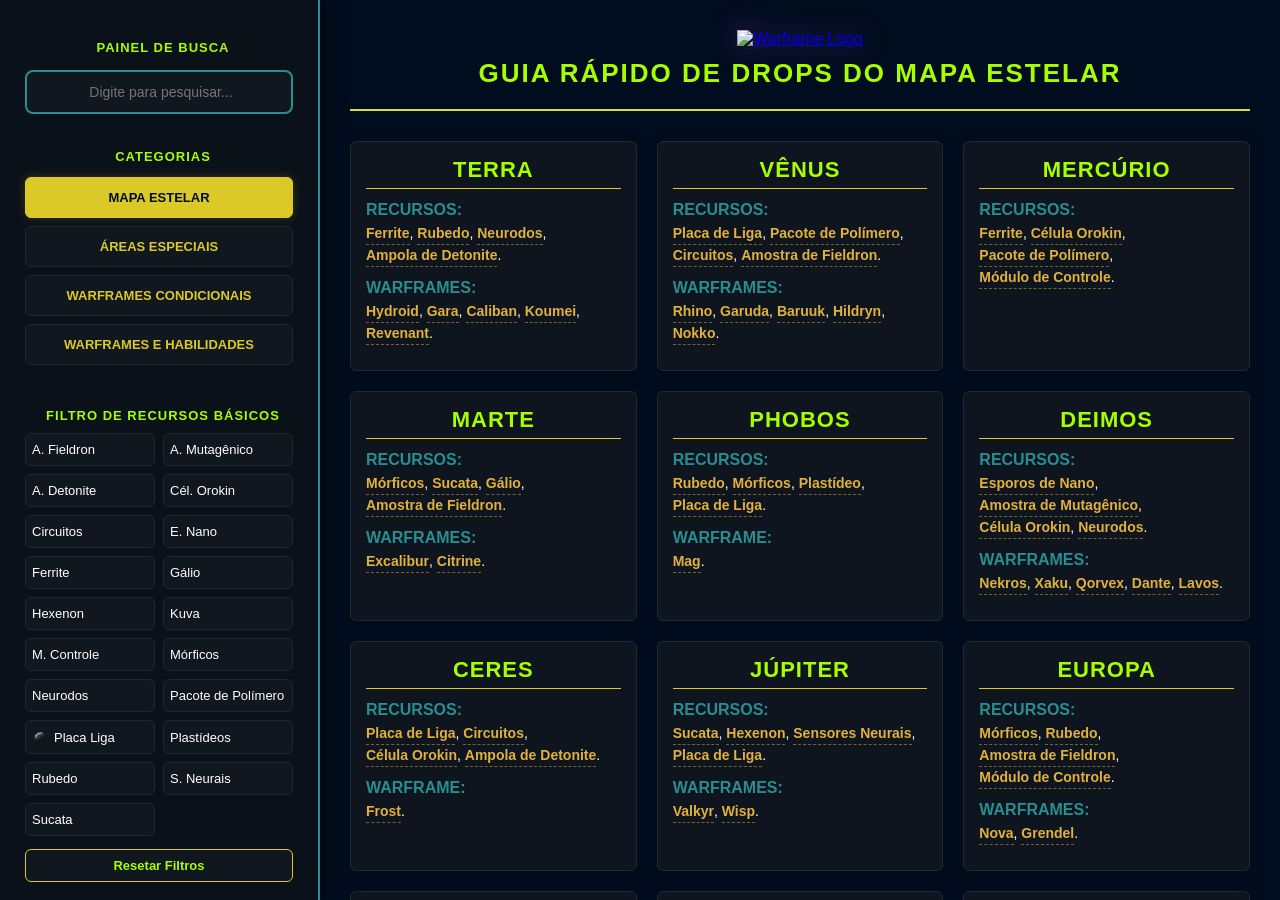
==== commit 9daea129: "index.html" ====
--- a/index.html
+++ b/index.html
@@ -4,9 +4,9 @@
 <link rel="stylesheet" href="style.css"><meta name="viewport" content="width=device-width, initial-scale=1.0"><meta charset="UTF-8"><title>Guia de Drops Warframe</title>
 </head>
 <body>
-<script src="script.js"></script><button onclick="voltarAoTopo()" id="btnTopo" title="Voltar ao topo">↑</button><button class="menu-toggle" onclick="toggleSidebar()">☰ MENU</button><div class="sidebar"><div class="search-container"><div class="sidebar-title"> Painel de Busca</div><input type="text" id="campoBusca" placeholder=" Digite para pesquisar..." onkeyup="filtrarMapa()"></div><div class="tabs-container"><div class="sidebar-title"> Categorias</div><button class="tab-btn active" id="btn-aba1" onclick="mudarAba('aba1')"><img src="imagens/Mapa_Estelar_Icon.png" class="tab-icon" onerror="this.style.display='none'"> Mapa Estelar</button><button class="tab-btn" id="btn-aba2" onclick="mudarAba('aba2')"><img src="imagens/Areas_Especiais_Icon.png" class="tab-icon" onerror="this.style.display='none'"> Áreas Especiais</button><button class="tab-btn" id="btn-aba3" onclick="mudarAba('aba3')"><img src="imagens/Drops_Condicionais_Icon.png" class="tab-icon" onerror="this.style.display='none'"> Warframes Condicionais</button><a href="https://www.warframe.com/pt-br/game/warframes" target="_blank" style="text-decoration: none; display: block; margin-bottom: 8px;"><button class="tab-btn" style="width: 100%; justify-content: center;"><img src="imagens/Warframe_Icon.png" class="tab-icon" onerror="this.style.display='none'"> WARFRAMES E HABILIDADES</button></a></div><div><div class="sidebar-title" style="margin-bottom: 10px;"> Filtro de Recursos Básicos</div><div class="tags-grid"><button class="tag-btn" onclick="buscaRapida('Amostra de Fieldron')"><img src="imagens/Fieldron Sample.png" class="tag-icon" onerror="this.style.display='none'">A. Fieldron</button><button class="tag-btn" onclick="buscaRapida('Amostra de Mutagênico')"><img src="imagens/Mutagen Sample.png" class="tag-icon" onerror="this.style.display='none'">A. Mutagênico</button><button class="tag-btn" onclick="buscaRapida('Ampola de Detonite')"><img src="imagens/Detonite Ampule.png" class="tag-icon" onerror="this.style.display='none'">A. Detonite</button><button class="tag-btn" onclick="buscaRapida('Célula Orokin')"><img src="imagens/Orokin Cell.png" class="tag-icon" onerror="this.style.display='none'">Cél. Orokin</button><button class="tag-btn" onclick="buscaRapida('Circuitos')"><img src="imagens/Circuits.png" class="tag-icon" onerror="this.style.display='none'">Circuitos</button><button class="tag-btn" onclick="buscaRapida('Esporos de Nano')"><img src="imagens/Nano Spores.png" class="tag-icon" onerror="this.style.display='none'">E. Nano</button><button class="tag-btn" onclick="buscaRapida('Ferrite')"><img src="imagens/Ferrite.png" class="tag-icon" onerror="this.style.display='none'">Ferrite</button><button class="tag-btn" onclick="buscaRapida('Gálio')"><img src="imagens/Gallium.png" class="tag-icon" onerror="this.style.display='none'">Gálio</button><button class="tag-btn" onclick="buscaRapida('Hexenon')"><img src="imagens/Hexenon.png" class="tag-icon" onerror="this.style.display='none'">Hexenon</button><button class="tag-btn" onclick="buscaRapida('Kuva')"><img src="imagens/Kuva_(Resource).png" class="tag-icon" onerror="this.style.display='none'">Kuva</button><button class="tag-btn" onclick="buscaRapida('Módulo de Controle')"><img src="imagens/Control Module.png" class="tag-icon" onerror="this.style.display='none'">M. Controle</button><button class="tag-btn" onclick="buscaRapida('Mórficos')"><img src="imagens/Morphics.png" class="tag-icon" onerror="this.style.display='none'">Mórficos</button><button class="tag-btn" onclick="buscaRapida('Neurodos')"><img src="imagens/Neurodes.png" class="tag-icon" onerror="this.style.display='none'">Neurodos</button><button class="tag-btn" onclick="buscaRapida('Pacote de Polímero')"><img src="imagens/Polymer Bundle.png" class="tag-icon" onerror="this.style.display='none'">Pacote de Polímero</button><button class="tag-btn" onclick="buscaRapida('Placa de Liga')"><img src="imagens/Alloy Plate.png" class="tag-icon" onerror="this.style.display='none'">Placa Liga</button><button class="tag-btn" onclick="buscaRapida('Plastídeo')"><img src="imagens/Plastids.png" class="tag-icon" onerror="this.style.display='none'">Plastídeos</button><button class="tag-btn" onclick="buscaRapida('Rubedo')"><img src="imagens/Rubedo.png" class="tag-icon" onerror="this.style.display='none'">Rubedo</button><button class="tag-btn" onclick="buscaRapida('Sensores Neurais')"><img src="imagens/Neural Sensors.png" class="tag-icon" onerror="this.style.display='none'">S. Neurais</button><button class="tag-btn" onclick="buscaRapida('Sucata')"><img src="imagens/Salvage.png" class="tag-icon" onerror="this.style.display='none'">Sucata</button><button class="tag-btn btn-limpar" onclick="limparBusca()"> Resetar Filtros</button></div></div>
-<div class="sidebar-footer"><a href="https://discord.gg/Eq8SEnu2WQ" target="_blank" title="Junte-se ao nosso Discord!"><img src="imagens/CLATENNOLOGO.png" alt="Símbolo do Clã" style="cursor: pointer;"></a><p class="clan-name">CLÃ TENNOREINFORCEMENTPRIME</p><p class="dev-credit">Desenvolvido por: <span>Br.uxão</span></p><a href="https://creativecommons.org/licenses/by-nc/4.0/" target="_blank" rel="noopener noreferrer">Licença CC BY-NC 4.0</a></div></div><div class="main-content" id="conteudoPrincipal"><div class="header"><div class="CLALOGO1"> <a href="https://www.warframe.com/pt-br" target="_blank" title="Site Oficial Warframe"><img src="imagens/logowf.png" class="main-logo" alt="Warframe Logo"></a></div>
-<h1>Guia rápido de Drops do Mapa Estelar</h1></div><div id="aba1" class="tab-content grid-container"><div class="card"><div class="card-title">Terra</div><div class="section-label">Recursos:</div><div class="content-text texto-filtrável"><span class="wiki-link" data-item="Ferrite">Ferrite</span>, <span class="wiki-link" data-item="Rubedo">Rubedo</span>, <span class="wiki-link" data-item="Neurodes">Neurodos</span>, <span class="wiki-link" data-item="Detonite Ampule">Ampola de Detonite</span>.</div><div class="section-label">Warframes:</div><div class="content-text texto-filtrável"><span class="wiki-link" data-item="Hydroid">Hydroid</span>, <span class="wiki-link" data-item="Gara">Gara</span>, <span class="wiki-link" data-item="Caliban">Caliban</span>, <span class="wiki-link" data-item="Koumei">Koumei</span>, <span class="wiki-link" data-item="Revenant">Revenant</span>.</div></div><div class="card"><div class="card-title">Vênus</div><div class="section-label">Recursos:</div><div class="content-text texto-filtrável"><span class="wiki-link" data-item="Alloy Plate">Placa de Liga</span>, <span class="wiki-link" data-item="Polymer Bundle">Pacote de Polímero</span>, <span class="wiki-link" data-item="Circuits">Circuitos</span>, <span class="wiki-link" data-item="Fieldron Sample">Amostra de Fieldron</span>.</div><div class="section-label">Warframes:</div><div class="content-text texto-filtrável"><span class="wiki-link" data-item="Rhino">Rhino</span>, <span class="wiki-link" data-item="Garuda">Garuda</span>, <span class="wiki-link" data-item="Baruuk">Baruuk</span>, <span class="wiki-link" data-item="Hildryn">Hildryn</span>, <span class="wiki-link" data-item="Nokko">Nokko</span>.</div></div><div class="card"><div class="card-title">Mercúrio</div><div class="section-label">Recursos:</div><div class="content-text texto-filtrável"><span class="wiki-link" data-item="Ferrite">Ferrite</span>, <span class="wiki-link" data-item="Orokin Cell">Célula Orokin</span>, <span class="wiki-link" data-item="Polymer Bundle">Pacote de Polímero</span>, <span class="wiki-link" data-item="Control Module">Módulo de Controle</span>.</div><div class="section-label"></div><div class="content-text texto-filtrável"></div></div><div class="card"><div class="card-title">Marte</div><div class="section-label">Recursos:</div><div class="content-text texto-filtrável"><span class="wiki-link" data-item="Morphics">Mórficos</span>, <span class="wiki-link" data-item="Salvage">Sucata</span>, <span class="wiki-link" data-item="Gallium">Gálio</span>, <span class="wiki-link" data-item="Fieldron Sample">Amostra de Fieldron</span>.</div><div class="section-label">Warframes:</div><div class="content-text texto-filtrável"><span class="wiki-link" data-item="Excalibur">Excalibur</span>, <span class="wiki-link" data-item="Citrine">Citrine</span>.</div></div><div class="card"><div class="card-title">Phobos</div><div class="section-label">Recursos:</div><div class="content-text texto-filtrável"><span class="wiki-link" data-item="Rubedo">Rubedo</span>, <span class="wiki-link" data-item="Morphics">Mórficos</span>, <span class="wiki-link" data-item="Plastids">Plastídeo</span>, <span class="wiki-link" data-item="Alloy Plate">Placa de Liga</span>.</div><div class="section-label">Warframe:</div><div class="content-text texto-filtrável"><span class="wiki-link" data-item="Mag">Mag</span>.</div></div><div class="card"><div class="card-title">Deimos</div><div class="section-label">Recursos:</div><div class="content-text texto-filtrável"><span class="wiki-link" data-item="Nano Spores">Esporos de Nano</span>, <span class="wiki-link" data-item="Mutagen Sample">Amostra de Mutagênico</span>, <span class="wiki-link" data-item="Orokin Cell">Célula Orokin</span>, <span class="wiki-link" data-item="Neurodes">Neurodos</span>.</div><div class="section-label">Warframes:</div><div class="content-text texto-filtrável"><span class="wiki-link" data-item="Nekros">Nekros</span>, <span class="wiki-link" data-item="Xaku">Xaku</span>, <span class="wiki-link" data-item="Qorvex">Qorvex</span>, <span class="wiki-link" data-item="Dante">Dante</span>, <span class="wiki-link" data-item="Lavos">Lavos</span>.</div></div><div class="card"><div class="card-title">Ceres</div><div class="section-label">Recursos:</div><div class="content-text texto-filtrável"><span class="wiki-link" data-item="Alloy Plate">Placa de Liga</span>, <span class="wiki-link" data-item="Circuits">Circuitos</span>, <span class="wiki-link" data-item="Orokin Cell">Célula Orokin</span>, <span class="wiki-link" data-item="Detonite Ampule">Ampola de Detonite</span>.</div><div class="section-label">Warframe:</div><div class="content-text texto-filtrável"><span class="wiki-link" data-item="Frost">Frost</span>.</div></div><div class="card"><div class="card-title">Júpiter</div><div class="section-label">Recursos:</div><div class="content-text texto-filtrável"><span class="wiki-link" data-item="Salvage">Sucata</span>, <span class="wiki-link" data-item="Hexenon">Hexenon</span>, <span class="wiki-link" data-item="Neural Sensors">Sensores Neurais</span>, <span class="wiki-link" data-item="Alloy Plate">Placa de Liga</span>.</div><div class="section-label">Warframes:</div><div class="content-text texto-filtrável"><span class="wiki-link" data-item="Valkyr">Valkyr</span>, <span class="wiki-link" data-item="Wisp">Wisp</span>.</div></div><div class="card"><div class="card-title">Europa</div><div class="section-label">Recursos:</div><div class="content-text texto-filtrável"><span class="wiki-link" data-item="Morphics">Mórficos</span>, <span class="wiki-link" data-item="Rubedo">Rubedo</span>, <span class="wiki-link" data-item="Fieldron Sample">Amostra de Fieldron</span>, <span class="wiki-link" data-item="Control Module">Módulo de Controle</span>.</div><div class="section-label">Warframes:</div><div class="content-text texto-filtrável"><span class="wiki-link" data-item="Nova">Nova</span>, <span class="wiki-link" data-item="Grendel">Grendel</span>.</div></div><div class="card"><div class="card-title">Saturno</div><div class="section-label">Recursos:</div><div class="content-text texto-filtrável"><span class="wiki-link" data-item="Nano Spores">Esporos de Nano</span>, <span class="wiki-link" data-item="Plastids">Plastídeo</span>, <span class="wiki-link" data-item="Orokin Cell">Célula Orokin</span>, <span class="wiki-link" data-item="Detonite Ampule">Ampola de Detonite</span>.</div><div class="section-label">Warframe:</div><div class="content-text texto-filtrável"><span class="wiki-link" data-item="Ember">Ember</span>.</div></div><div class="card"><div class="card-title">Urano</div><div class="section-label">Recursos:</div><div class="content-text texto-filtrável"><span class="wiki-link" data-item="Polymer Bundle">Pacote de Polímero</span>, <span class="wiki-link" data-item="Plastids">Plastídeo</span>, <span class="wiki-link" data-item="Gallium">Gálio</span>, <span class="wiki-link" data-item="Detonite Ampule">Ampola de Detonite</span>.</div><div class="section-label">Warframes:</div><div class="content-text texto-filtrável"><span class="wiki-link" data-item="Equinox">Equinox</span>, <span class="wiki-link" data-item="Jade">Jade</span>.</div></div>
+<script src="script.js"></script><button onclick="voltarAoTopo()" id="btnTopo" title="Voltar ao topo">↑</button><button class="menu-toggle" onclick="toggleSidebar()">☰ MENU</button><div class="sidebar"><div class="search-container"><div class="sidebar-title"> Painel de Busca</div><input type="text" id="campoBusca" placeholder=" Digite para pesquisar..." onkeyup="filtrarMapa()"></div><div class="tabs-container"><div class="sidebar-title"> Categorias</div><button class="tab-btn active" id="btn-aba1" onclick="mudarAba('aba1')"><img src="imagens/Mapa_Estelar_Icon.webp" class="tab-icon" onerror="this.style.display='none'"> Mapa Estelar</button><button class="tab-btn" id="btn-aba2" onclick="mudarAba('aba2')"><img src="imagens/Areas_Especiais_Icon.webp" class="tab-icon" onerror="this.style.display='none'"> Áreas Especiais</button><button class="tab-btn" id="btn-aba3" onclick="mudarAba('aba3')"><img src="imagens/Drops_Condicionais_Icon.webp" class="tab-icon" onerror="this.style.display='none'"> Warframes Condicionais</button><a href="https://www.warframe.com/pt-br/game/warframes" target="_blank" style="text-decoration: none; display: block; margin-bottom: 8px;"><button class="tab-btn" style="width: 100%; justify-content: center;"><img src="imagens/Warframe_Icon.webp" class="tab-icon" onerror="this.style.display='none'"> WARFRAMES E HABILIDADES</button></a></div><div><div class="sidebar-title" style="margin-bottom: 10px;"> Filtro de Recursos Básicos</div><div class="tags-grid"><button class="tag-btn" onclick="buscaRapida('Amostra de Fieldron')"><img src="imagens/Fieldron Sample.webp" class="tag-icon" onerror="this.style.display='none'">A. Fieldron</button><button class="tag-btn" onclick="buscaRapida('Amostra de Mutagênico')"><img src="imagens/Mutagen Sample.webp" class="tag-icon" onerror="this.style.display='none'">A. Mutagênico</button><button class="tag-btn" onclick="buscaRapida('Ampola de Detonite')"><img src="imagens/Detonite Ampule.webp" class="tag-icon" onerror="this.style.display='none'">A. Detonite</button><button class="tag-btn" onclick="buscaRapida('Célula Orokin')"><img src="imagens/Orokin Cell.webp" class="tag-icon" onerror="this.style.display='none'">Cél. Orokin</button><button class="tag-btn" onclick="buscaRapida('Circuitos')"><img src="imagens/Circuits.webp" class="tag-icon" onerror="this.style.display='none'">Circuitos</button><button class="tag-btn" onclick="buscaRapida('Esporos de Nano')"><img src="imagens/Nano Spores.webp" class="tag-icon" onerror="this.style.display='none'">E. Nano</button><button class="tag-btn" onclick="buscaRapida('Ferrite')"><img src="imagens/Ferrite.webp" class="tag-icon" onerror="this.style.display='none'">Ferrite</button><button class="tag-btn" onclick="buscaRapida('Gálio')"><img src="imagens/Gallium.webp" class="tag-icon" onerror="this.style.display='none'">Gálio</button><button class="tag-btn" onclick="buscaRapida('Hexenon')"><img src="imagens/Hexenon.webp" class="tag-icon" onerror="this.style.display='none'">Hexenon</button><button class="tag-btn" onclick="buscaRapida('Kuva')"><img src="imagens/Kuva_(Resource).webp" class="tag-icon" onerror="this.style.display='none'">Kuva</button><button class="tag-btn" onclick="buscaRapida('Módulo de Controle')"><img src="imagens/Control Module.webp" class="tag-icon" onerror="this.style.display='none'">M. Controle</button><button class="tag-btn" onclick="buscaRapida('Mórficos')"><img src="imagens/Morphics.webp" class="tag-icon" onerror="this.style.display='none'">Mórficos</button><button class="tag-btn" onclick="buscaRapida('Neurodos')"><img src="imagens/Neurodes.webp" class="tag-icon" onerror="this.style.display='none'">Neurodos</button><button class="tag-btn" onclick="buscaRapida('Pacote de Polímero')"><img src="imagens/Polymer Bundle.webp" class="tag-icon" onerror="this.style.display='none'">Pacote de Polímero</button><button class="tag-btn" onclick="buscaRapida('Placa de Liga')"><img src="imagens/Alloy Plate.webp" class="tag-icon" onerror="this.style.display='none'">Placa Liga</button><button class="tag-btn" onclick="buscaRapida('Plastídeo')"><img src="imagens/Plastids.webp" class="tag-icon" onerror="this.style.display='none'">Plastídeos</button><button class="tag-btn" onclick="buscaRapida('Rubedo')"><img src="imagens/Rubedo.webp" class="tag-icon" onerror="this.style.display='none'">Rubedo</button><button class="tag-btn" onclick="buscaRapida('Sensores Neurais')"><img src="imagens/Neural Sensors.webp" class="tag-icon" onerror="this.style.display='none'">S. Neurais</button><button class="tag-btn" onclick="buscaRapida('Sucata')"><img src="imagens/Salvage.webp" class="tag-icon" onerror="this.style.display='none'">Sucata</button><button class="tag-btn btn-limpar" onclick="limparBusca()"> Resetar Filtros</button></div></div>
+<div class="sidebar-footer"><a href="https://discord.gg/Eq8SEnu2WQ" target="_blank" title="Junte-se ao nosso Discord!"><img src="imagens/CLATENNOLOGO.webp" alt="Símbolo do Clã" style="cursor: pointer;"></a><p class="clan-name">CLÃ TENNOREINFORCEMENTPRIME</p><p class="dev-credit">Desenvolvido por: <span>Br.uxão</span></p><a href="https://creativecommons.org/licenses/by-nc/4.0/" target="_blank" rel="noopener noreferrer">Licença CC BY-NC 4.0</a></div></div><div class="main-content" id="conteudoPrincipal"><div class="header"><div class="CLALOGO1"> <a href="https://www.warframe.com/pt-br" target="_blank" title="Site Oficial Warframe"><img src="imagens/logowf.webp" class="main-logo" alt="Warframe Logo"></a></div>
+<h1>Guia rápido de Drops do Mapa Estelar</h1></div><div id="aba1" class="tab-content grid-container"><div class="card"><div class="card-title">Terra</div><div class="section-label">Recursos:</div><div class="content-text texto-filtrável"><span class="wiki-link" data-item="Ferrite">Ferrite</span>, <span class="wiki-link" data-item="Rubedo">Rubedo</span>, <span class="wiki-link" data-item="Neurodes">Neurodos</span>, <span class="wiki-link" data-item="Detonite Ampule">Ampola de Detonite</span>.</div><div class="section-label">Warframes:</div><div class="content-text texto-filtrável"><span class="wiki-link" data-item="Hydroid">Hydroid</span>, <span class="wiki-link" data-item="Gara">Gara</span>, <span class="wiki-link" data-item="Caliban">Caliban</span>, <span class="wiki-link" data-item="Koumei">Koumei</span>, <span class="wiki-link" data-item="Revenant">Revenant</span>.</div></div><div class="card"><div class="card-title">Vênus</div><div class="section-label">Recursos:</div><div class="content-text texto-filtrável"><span class="wiki-link" data-item="Alloy Plate">Placa de Liga</span>, <span class="wiki-link" data-item="Polymer Bundle">Pacote de Polímero</span>, <span class="wiki-link" data-item="Circuits">Circuitos</span>, <span class="wiki-link" data-item="Fieldron Sample">Amostra de Fieldron</span>.</div><div class="section-label">Warframes:</div><div class="content-text texto-filtrável"><span class="wiki-link" data-item="Rhino">Rhino</span>, <span class="wiki-link" data-item="Garuda">Garuda</span>, <span class="wiki-link" data-item="Baruuk">Baruuk</span>, <span class="wiki-link" data-item="Hildryn">Hildryn</span>, <span class="wiki-link" data-item="Nokko">Nokko</span>.</div></div><div class="card"><div class="card-title">Mercúrio</div><div class="section-label">Recursos:</div><div class="content-text texto-filtrável"><span class="wiki-link" data-item="Ferrite">Ferrite</span>, <span class="wiki-link" data-item="Orokin Cell">Célula Orokin</span>, <span class="wiki-link" data-item="Polymer Bundle">Pacote de Polímero</span>, <span class="wiki-link" data-item="Control Module">Módulo de Controle</span>.</div><div class="section-label"></div><div class="content-text texto-filtrável"></div></div><div class="card"><div class="card-title">Marte</div><div class="section-label">Recursos:</div><div class="content-text texto-filtrável"><span class="wiki-link" data-item="Morphics">Mórficos</span>, <span class="wiki-link" data-item="Salvage">Sucata</span>, <span class="wiki-link" data-item="Gallium">Gálio</span>, <span class="wiki-link" data-item="Fieldron Sample">Amostra de Fieldron</span>.</div><div class="section-label">Warframes:</div><div class="content-text texto-filtrável"><span class="wiki-link" data-item="Excalibur">Excalibur</span>, <span class="wiki-link" data-item="Citrine">Citrine</span>.</div></div><div class="card"><div class="card-title">Phobos</div><div class="section-label">Recursos:</div><div class="content-text texto-filtrável"><span class="wiki-link" data-item="Rubedo">Rubedo</span>, <span class="wiki-link" data-item="Morphics">Mórficos</span>, <span class="wiki-link" data-item="Plastids">Plastídeo</span>, <span class="wiki-link" data-item="Alloy Plate">Placa de Liga</span>.</div><div class="section-label">Warframe:</div><div class="content-text texto-filtrável"><span class="wiki-link" data-item="Mag">Mag</span>.</div></div><div class="card"><div class="card-title">Deimos</div><div class="section-label">Recursos:</div><div class="content-text texto-filtrável"><span class="wiki-link" data-item="Nano Spores">Esporos de Nano</span>, <span class="wiki-link" data-item="Mutagen Sample">Amostra de Mutagênico</span>, <span class="wiki-link" data-item="Orokin Cell">Célula Orokin</span>, <span class="wiki-link" data-item="Neurodes">Neurodos</span>.</div><div class="section-label">Warframes:</div><div class="content-text texto-filtrável"><span class="wiki-link" data-item="Nekros">Nekros</span>, <span class="wiki-link" data-item="Xaku">Xaku</span>, <span class="wiki-link" data-item="Qorvex">Qorvex</span>, <span class="wiki-link" data-item="Dante">Dante</span>, <span class="wiki-link" data-item="Lavos">Lavos</span>.</div></div><div class="card"><div class="card-title">Ceres</div><div class="section-label">Recursos:</div><div class="content-text texto-filtrável"><span class="wiki-link" data-item="Alloy Plate">Placa de Liga</span>, <span class="wiki-link" data-item="Circuits">Circuitos</span>, <span class="wiki-link" data-item="Orokin Cell">Célula Orokin</span>, <span class="wiki-link" data-item="Detonite Ampule">Ampola de Detonite</span>.</div><div class="section-label">Warframe:</div><div class="content-text texto-filtrável"><span class="wiki-link" data-item="Frost">Frost</span>.</div></div><div class="card"><div class="card-title">Júpiter</div><div class="section-label">Recursos:</div><div class="content-text texto-filtrável"><span class="wiki-link" data-item="Salvage">Sucata</span>, <span class="wiki-link" data-item="Hexenon">Hexenon</span>, <span class="wiki-link" data-item="Neural Sensors">Sensores Neurais</span>, <span class="wiki-link" data-item="Alloy Plate">Placa de Liga</span>.</div><div class="section-label">Warframes:</div><div class="content-text texto-filtrável"><span class="wiki-link" data-item="Valkyr">Valkyr</span>, <span class="wiki-link" data-item="Wisp">Wisp</span>.</div></div><div class="card"><div class="card-title">Europa</div><div class="section-label">Recursos:</div><div class="content-text texto-filtrável"><span class="wiki-link" data-item="Morphics">Mórficos</span>, <span class="wiki-link" data-item="Rubedo">Rubedo</span>, <span class="wiki-link" data-item="Fieldron Sample">Amostra de Fieldron</span>, <span class="wiki-link" data-item="Control Module">Módulo de Controle</span>.</div><div class="section-label">Warframes:</div><div class="content-text texto-filtrável"><span class="wiki-link" data-item="Nova">Nova</span>, <span class="wiki-link" data-item="Grendel">Grendel</span>.</div></div><div class="card"><div class="card-title">Saturno</div><div class="section-label">Recursos:</div><div class="content-text texto-filtrável"><span class="wiki-link" data-item="Nano Spores">Esporos de Nano</span>, <span class="wiki-link" data-item="Plastids">Plastídeo</span>, <span class="wiki-link" data-item="Orokin Cell">Célula Orokin</span>, <span class="wiki-link" data-item="Detonite Ampule">Ampola de Detonite</span>.</div><div class="section-label">Warframe:</div><div class="content-text texto-filtrável"><span class="wiki-link" data-item="Ember">Ember</span>.</div></div><div class="card"><div class="card-title">Urano</div><div class="section-label">Recursos:</div><div class="content-text texto-filtrável"><span class="wiki-link" data-item="Polymer Bundle">Pacote de Polímero</span>, <span class="wiki-link" data-item="Plastids">Plastídeo</span>, <span class="wiki-link" data-item="Gallium">Gálio</span>, <span class="wiki-link" data-item="Tellurium">Telúrio</span>, <span class="wiki-link" data-item="Detonite Ampule">Ampola de Detonite</span>.</div><div class="section-label">Warframes:</div><div class="content-text texto-filtrável"><span class="wiki-link" data-item="Equinox">Equinox</span>, <span class="wiki-link" data-item="Jade">Jade</span>.</div></div>
 <div class="card"><div class="card-title">Netuno</div><div class="section-label">Recursos:</div><div class="content-text texto-filtrável"><span class="wiki-link" data-item="Nano Spores">Esporos de Nano</span>, <span class="wiki-link" data-item="Ferrite">Ferrite</span>, <span class="wiki-link" data-item="Control Module">Módulo de Controle</span>, <span class="wiki-link" data-item="Fieldron Sample">Amostra de Fieldron</span>.</div><div class="section-label">Warframe:</div><div class="content-text texto-filtrável"><span class="wiki-link" data-item="Loki">Loki</span>.</div></div><div class="card"><div class="card-title">Plutão</div><div class="section-label">Recursos:</div><div class="content-text texto-filtrável"><span class="wiki-link" data-item="Alloy Plate">Placa de Liga</span>, <span class="wiki-link" data-item="Rubedo">Rubedo</span>, <span class="wiki-link" data-item="Plastids">Plastídeo</span>, <span class="wiki-link" data-item="Morphics">Mórficos</span>.</div><div class="section-label">Warframe:</div><div class="content-text texto-filtrável"><span class="wiki-link" data-item="Trinity">Trinity</span>.</div></div><div class="card"><div class="card-title">Éris</div><div class="section-label">Recursos:</div><div class="content-text texto-filtrável"><span class="wiki-link" data-item="Nano Spores">Esporos de Nano</span>, <span class="wiki-link" data-item="Plastids">Plastídeo</span>, <span class="wiki-link" data-item="Neurodes">Neurodos</span>, <span class="wiki-link" data-item="Mutagen Sample">Amostra de Mutagênico</span>.</div><div class="section-label">Warframes:</div><div class="content-text texto-filtrável"><span class="wiki-link" data-item="Atlas">Atlas</span>, <span class="wiki-link" data-item="Mesa">Mesa</span>, <span class="wiki-link" data-item="Nidus">Nidus</span>.</div></div><div class="card"><div class="card-title">Sedna</div><div class="section-label">Recursos:</div><div class="content-text texto-filtrável"><span class="wiki-link" data-item="Rubedo">Rubedo</span>, <span class="wiki-link" data-item="Alloy Plate">Placa de Liga</span>, <span class="wiki-link" data-item="Salvage">Sucata</span>, <span class="wiki-link" data-item="Detonite Ampule">Ampola de Detonite</span>.</div><div class="section-label">Warframes:</div><div class="content-text texto-filtrável"><span class="wiki-link" data-item="Saryn">Saryn</span>, <span class="wiki-link" data-item="Gauss">Gauss</span>.</div></div></div>
 <div class=tab-content id=aba2 style=display:none><div class=grid-container><div class=card><div class=card-title>Lua</div><div class=section-label>Recursos:</div><div class="content-text texto-filtrável"><span class=wiki-link data-item=Ferrite>Ferrite</span>, <span class=wiki-link data-item=Rubedo>Rubedo</span>, <span class=wiki-link data-item=Neurodes>Neurodos</span>, <span class=wiki-link data-item="Detonite Ampule">Ampola de Detonite</span>.</div><div class=section-label>Warframes:</div><div class="content-text texto-filtrável"><span class=wiki-link data-item=Voruna>Voruna</span>, <span class=wiki-link data-item=Octavia>Octavia</span>.</div></div><div class=card><div class=card-title>Fortaleza Kuva</div><div class=section-label>Recursos:</div><div class="content-text texto-filtrável"><span class=wiki-link data-item=Kuva_(Resource)>Kuva</span>, <span class=wiki-link data-item=Salvage>Sucata</span>, <span class=wiki-link data-item=Circuits>Circuitos</span>, <span class=wiki-link data-item="Neural Sensors">Sensores Neurais</span>, <span class=wiki-link data-item="Detonite Ampule">Ampola de Detonite</span></div><div class=section-label>Warframe:</div><div class="content-text texto-filtrável"><span class=wiki-link data-item=Harrow>Harrow</span>.</div></div><div class=card><div class=card-title>Zariman</div><div class=section-label>Recursos:</div><div class="content-text texto-filtrável"><span class=wiki-link data-item=Ferrite>Ferrite</span>, <span class=wiki-link data-item="Alloy Plate">Placa de Liga</span>, <span class=wiki-link data-item="Voidgel Orb">Orbe de gel do Void</span>, <span class=wiki-link data-item="Entrati Lanthorn">Farol Entrati</span>.</div><div class=section-label>Warframe:</div><div class="content-text texto-filtrável"><span class=wiki-link data-item=Gyre>Gyre</span>.</div></div><div class=card><div class=card-title>Duviri (História)</div><div class=section-label>Recursos:</div><div class="content-text texto-filtrável">Recompensas de acordo com o modo de jogo que escolher.</div><div class=section-label>Warframe:</div><div class="content-text texto-filtrável"><span class=wiki-link data-item=Kullervo>Kullervo</span>.</div></div><div class=card><div class=card-title>Dojo do Clã</div><div class=section-label>Recursos:</div><div class="content-text texto-filtrável">Projetos de Laboratório.</div><div class=section-label>Warframes:</div><div class="content-text texto-filtrável"><span class=wiki-link data-item=Dagath>Dagath</span>, <span class=wiki-link data-item=Banshee>Banshee</span>, <span class=wiki-link data-item=Nezha>Nezha</span>, <span class=wiki-link data-item=Volt>Volt</span>, <span class=wiki-link data-item=Wukong>Wukong</span>, <span class=wiki-link data-item=Zephyr>Zephyr</span>, <span class=wiki-link data-item=Yareli>Yareli</span>.</div></div><div class=card><div class=card-title>Nightwave</div><div class=section-label>Recursos:</div><div class="content-text texto-filtrável">Loja da Nora Night.</div><div class=section-label>Warframe:</div><div class="content-text texto-filtrável"><span class=wiki-link data-item=Vauban>Vauban</span>.</div></div><div class=card><div class=card-title>Höllvania (1999)</div><div class=section-label>Recursos:</div><div class="content-text texto-filtrável">Recompensas de acordo com a caçada que escolher.</div><div class=section-label>Warframes:</div><div class="content-text texto-filtrável"><span class=wiki-link data-item=Cyte-09>Cyte-09</span>, <span class=wiki-link data-item=Temple>Temple</span>.</div></div><div class=card><div class=card-title>Descêndia (Torre)</div><div class=section-label>Recursos:</div><div class="content-text texto-filtrável">Recompensas de acordo com a rotação semanal.</div><div class=section-label>Warframe:</div><div class="content-text texto-filtrável"><span class=wiki-link data-item=Uriel>Uriel</span>.</div></div><div class=card><div class=card-title>Acampamento do Peregrino</div><div class=section-label>Recursos:</div><div class="content-text texto-filtrável">Necessário a conclusão da Jornada Destruidor de Véus para a liberação de novos recursos.</div><div class=section-label>Warframe:</div><div class="content-text texto-filtrável"><span class=wiki-link data-item=Styanax>Styanax</span>.</div></div><div class=card><div class=card-title>Duviri (O CIRCUITO)</div><div class=section-label>Recursos:</div><div class="content-text texto-filtrável">Recompensas de acordo com o modo de jogo que escolher.</div><div class=section-label>warframes:</div><div class="content-text texto-filtrável"><span class=wiki-link data-item=Excalibur>Excalibur</span>, <span class=wiki-link data-item=Trinity>Trinity</span>, <span class=wiki-link data-item=Ember>Ember</span>, <span class=wiki-link data-item=Loki>Loki</span>, <span class=wiki-link data-item=Mag>Mag</span>, <span class=wiki-link data-item=Rhino>Rhino</span>, <span class=wiki-link data-item=Ash>Ash</span>, <span class=wiki-link data-item=Frost>Frost</span>, <span class=wiki-link data-item=Nyx>Nyx</span>, <span class=wiki-link data-item=Saryn>Saryn</span>, <span class=wiki-link data-item=Vauban>Vauban</span>, <span class=wiki-link data-item=Nova>Nova</span>, <span class=wiki-link data-item=Nekros>Nekros</span>, <span class=wiki-link data-item=Valkyr>Valkyr</span>, <span class=wiki-link data-item=Oberon>Oberon</span>, <span class=wiki-link data-item=Hydroid>Hydroid</span>, <span class=wiki-link data-item=Mirage>Mirage</span>, <span class=wiki-link data-item=Limbo>Limbo</span>, <span class=wiki-link data-item=Mesa>Mesa</span>, <span class=wiki-link data-item=Chroma>Chroma</span>, <span class=wiki-link data-item=Atlas>Atlas</span>, <span class=wiki-link data-item=Ivara>Ivara</span>, <span class=wiki-link data-item=Inaros>Inaros</span>, <span class=wiki-link data-item=Titania>Titania</span>, <span class=wiki-link data-item=Nidus>Nidus</span>, <span class=wiki-link data-item=Octavia>Octavia</span>, <span class=wiki-link data-item=Harrow>Harrow</span>, <span class=wiki-link data-item=Gara>Gara</span>, <span class=wiki-link data-item=Khora>Khora</span>, <span class=wiki-link data-item=Revenant>Revenant</span>, <span class=wiki-link data-item=Garuda>Garuda</span>, <span class=wiki-link data-item=Baruuk>Baruuk</span>, <span class=wiki-link data-item=Hildryn>Hildryn</span>.</div></div></div></div><div class=tab-content id=aba3 style=display:none><div class=grid-container><div class=card><div class=card-title>IVARA</div><div class=section-label>Missão:</div><div class="content-text texto-filtrável">Espionagem.</div><div class=section-label>Como obter:</div><div class="content-text texto-filtrável">Recompensa de acordo com o nivel da missão de espionagem (Rotação C).</div><div class="content-text texto-filtrável">Diagrama Principal é adquirido através do Mercado por créditos comum.</div><div class="content-text texto-filtrável">Sistemas - adquirido nas missões do Nível 1 ao 15.</div><div class="content-text texto-filtrável">Chassi - adquirido nas missões do Nível 16 ao 25.</div><div class="content-text texto-filtrável">Neurovisor - adquirido nas missões do Nível 26 ao max.</div><div class=section-label>Warframe:</div><div class="content-text texto-filtrável"><span class=wiki-link data-item=Ivara>Ivara</span>.</div></div><div class=card><div class=card-title>ASH</div><div class=section-label>Missões:</div><div class="content-text texto-filtrável">Railjack Próxima Vênus, Netuno e Plutão.</div><div class=section-label>Como obter:</div><div class="content-text texto-filtrável">Recompensa ao completar a missão.</div><div class="content-text texto-filtrável">Diagrama Principal é adquirido através do Mercado por créditos comum.</div><div class="content-text texto-filtrável">Sistemas - adquirido nas missões de Próxima Vênus (Railjack).</div><div class="content-text texto-filtrável">Chassi - adquirido nas missões de Próxima Plutão (Railjack).</div><div class="content-text texto-filtrável">Neurovisor - adquirido nas missões de Próxima Netuno (Railjack).</div><div class=section-label>Warframe:</div><div class="content-text texto-filtrável"><span class=wiki-link data-item=Ash>Ash</span>.</div></div><div class=card><div class=card-title>OBERON</div><div class=section-label>Missões:</div><div class="content-text texto-filtrável">Railjack Terra e Saturno (Objetivo paralelo ao principal).</div><div class=section-label>Como obter:</div><div class="content-text texto-filtrável">Recompensa ao completar a missão junto com o objetivo paralelo (Ponto de interesse). Ele estará marcado como opcional na tela.</div><div class="content-text texto-filtrável">Diagrama Principal é adquirido através do Mercado por créditos comum.</div><div class="content-text texto-filtrável">Sistemas - adquirido na missão da Terra (Railjack).</div><div class="content-text texto-filtrável">Chassi - adquirido na missão de Saturno (Railjack).</div><div class="content-text texto-filtrável">Neurovisor - adquirido na missão da Terra (Railjack).</div><div class=section-label>Warframe:</div><div class="content-text texto-filtrável"><span class=wiki-link data-item=Oberon>Oberon</span>.</div></div><div class=card><div class=card-title>SEVAGOTH</div><div class=section-label>Missões:</div><div class="content-text texto-filtrável">Jornada, Railjack Próxima Netuno e Reliquias do Void (Railjack).</div><div class=section-label>Como obter:</div><div class="content-text texto-filtrável">Acesse o link no nome do warframe para obter todas as informações necessárias de melhores condições de drops.</div><div class="content-text texto-filtrável">Diagrama Principal é adquirido através da conclusão da Jornada ''Chamado da Tempestarii'''.</div><div class="content-text texto-filtrável">Sistemas - adquirido nas missões de Próxima Netuno (Railjack).</div><div class="content-text texto-filtrável">Chassi - adquirido nas missões de Próxima Netuno (Railjack).</div><div class="content-text texto-filtrável">Neurovisor - adquirido nas missões de Próxima Netuno (Railjack).</div><div class=section-label>Warframe:</div><div class="content-text texto-filtrável"><span class=wiki-link data-item=Sevagoth>Sevagoth</span>.</div></div><div class=card><div class=card-title>CHROMA</div><div class=section-label>Missões:</div><div class="content-text texto-filtrável">Jornada e requisitos dos terminais para ir à Urano, Netuno e Plutão.</div><div class=section-label>Como obter:</div><div class="content-text texto-filtrável">Diagrama Principal é adquirido através da conclusão da Jornada ''O novo estranho'''.</div><div class="content-text texto-filtrável">Sistemas - adquirido ao completar o requisito do terminal para Plutão.</div><div class="content-text texto-filtrável">Chassi - adquirido ao completar o requisito do terminal para Netuno.</div><div class="content-text texto-filtrável">Neurovisor - adquirido ao completar o requisito do terminal para Urano.</div><div class=section-label>Warframe:</div><div class="content-text texto-filtrável"><span class=wiki-link data-item=Chroma>Chroma</span>.</div></div><div class=card><div class=card-title>NYX</div><div class=section-label>Missão:</div><div class="content-text texto-filtrável">Assassinato (Invasão Infestada).</div><div class=section-label>Como obter:</div><div class="content-text texto-filtrável">Recompensa ao derrotar o Boss Phorid e completar a missão.</div><div class="content-text texto-filtrável">Diagrama Principal é adquirido através do Mercado por créditos comum.</div><div class="content-text texto-filtrável">Sistemas - adquirido ao derrotar o Boss Phorid.</div><div class="content-text texto-filtrável">Chassi - adquirido ao derrotar o Boss Phorid.</div><div class="content-text texto-filtrável">Neurovisor - adquirido ao derrotar o Boss Phorid.</div><div class=section-label>Warframe:</div><div class="content-text texto-filtrável"><span class=wiki-link data-item=Nyx>Nyx</span>.</div></div><div class=card><div class=card-title>PROTEA</div><div class=section-label>Missões:</div><div class="content-text texto-filtrável">Jornada e Objetivo pararelo (Mão dourada).</div><div class=section-label>Como obter:</div><div class="content-text texto-filtrável">Acesse o link no nome do warframe para obter todas as informações necessárias de drops.</div><div class="content-text texto-filtrável">Diagrama Principal é adquirido através da conclusão da Jornada ''O protocolo deadlock''.</div><div class="content-text texto-filtrável">Sistemas - adquirido ao concluir o objetivo acessando a mão dourada com a ''Coroa Exemplar Granum'' nos mapas corpus (Rotação C).</div><div class="content-text texto-filtrável">Chassi - adquirido ao concluir o objetivo acessando a mão dourada com a ''Coroa de Granum Zenith'' nos mapas corpus (Rotação C).</div><div class="content-text texto-filtrável">Neurovisor - adquirido ao concluir o objetivo acessando a mão dourada com a ''Coroa de Granum'' nos mapas corpus (Rotação C).</div><div class=section-label>Warframe:</div><div class="content-text texto-filtrável"><span class=wiki-link data-item=Protea>Protea</span>.</div></div><div class=card><div class=card-title>INAROS</div><div class=section-label>Missão:</div><div class="content-text texto-filtrável">Jornada.</div><div class=section-label>Como obter:</div><div class="content-text texto-filtrável">Recompensa ao completar a jornada ''Areias de Inaros'' obtida com o vendedor Baro Ki'teer.</div><div class="content-text texto-filtrável">Acesse o link no nome do warframe para obter todas as informações necessárias de drops.</div><div class="content-text texto-filtrável">Diagrama Principal é adquirido através da conclusão da jornada ''Areias de Inaros''.</div><div class="content-text texto-filtrável">Sistemas - adquirido através da conclusão da jornada Areias de Inaros.</div><div class="content-text texto-filtrável">Chassi - adquirido através da conclusão da jornada Areias de Inaros.</div><div class="content-text texto-filtrável">Neurovisor - adquirido através da conclusão da jornada Areias de Inaros.</div><div class=section-label>Warframe:</div><div class="content-text texto-filtrável"><span class=wiki-link data-item=Inaros>Inaros</span>.</div></div><div class=card><div class=card-title>Mirage</div><div class=section-label>Missão:</div><div class="content-text texto-filtrável">Jornada.</div><div class=section-label>Como obter:</div><div class="content-text texto-filtrável">Recompensa ao completar a jornada ''Mensagens Ocultas''.</div><div class="content-text texto-filtrável">Acesse o link no nome do warframe para obter todas as informações necessárias de drops.</div><div class="content-text texto-filtrável">Diagrama Principal é adquirido através do Mercado por créditos comum.</div><div class=section-label>Warframe:</div><div class="content-text texto-filtrável"><span class=wiki-link data-item=Mirage>Mirage</span>.</div></div><div class=card><div class=card-title>Limbo</div><div class=section-label>Missão:</div><div class="content-text texto-filtrável">Jornada.</div><div class=section-label>Como obter:</div><div class="content-text texto-filtrável">Recompensa ao completar a jornada ''Teorema do Limbo''.</div><div class="content-text texto-filtrável">Acesse o link no nome do warframe para obter todas as informações necessárias de drops.</div><div class="content-text texto-filtrável">Diagrama Principal é adquirido através do Mercado por créditos comum.</div><div class=section-label>Warframe:</div><div class="content-text texto-filtrável"><span class=wiki-link data-item=Limbo>Limbo</span>.</div></div><div class=card><div class=card-title>Titania</div><div class=section-label>Missão:</div><div class="content-text texto-filtrável">Jornada.</div><div class=section-label>Como obter:</div><div class="content-text texto-filtrável">Recompensa ao completar a jornada ''O bosque Prateado''.</div><div class="content-text texto-filtrável">Acesse o link no nome do warframe para obter todas as informações necessárias de drops.</div><div class=section-label>Warframe:</div><div class="content-text texto-filtrável"><span class=wiki-link data-item=Titania>Titania</span>.</div></div><div class=card><div class=card-title>Khora</div><div class=section-label>Missão:</div><div class="content-text texto-filtrável">Santuário (Cephalon Simaris).</div><div class=section-label>Como obter:</div><div class="content-text texto-filtrável">Recompensa ao completar as Rotações do Santuário (Cephalon Simaris).</div><div class="content-text texto-filtrável">Acesse o link no nome do warframe para obter todas as informações necessárias de drops.</div><div class="content-text texto-filtrável">Diagrama Principal é adquirido através do Mercado por créditos comum.</div><div class=section-label>Warframe:</div><div class="content-text texto-filtrável"><span class=wiki-link data-item=Khora>Khora</span>.</div></div></div></div>
 <script>document.addEventListener("contextmenu",e=>e.preventDefault()),document.addEventListener("keydown",function(e){(123==e.keyCode||e.ctrlKey&&e.shiftKey&&73==e.keyCode||e.ctrlKey&&e.shiftKey&&74==e.keyCode||e.ctrlKey&&85==e.keyCode)&&e.preventDefault()});</script>
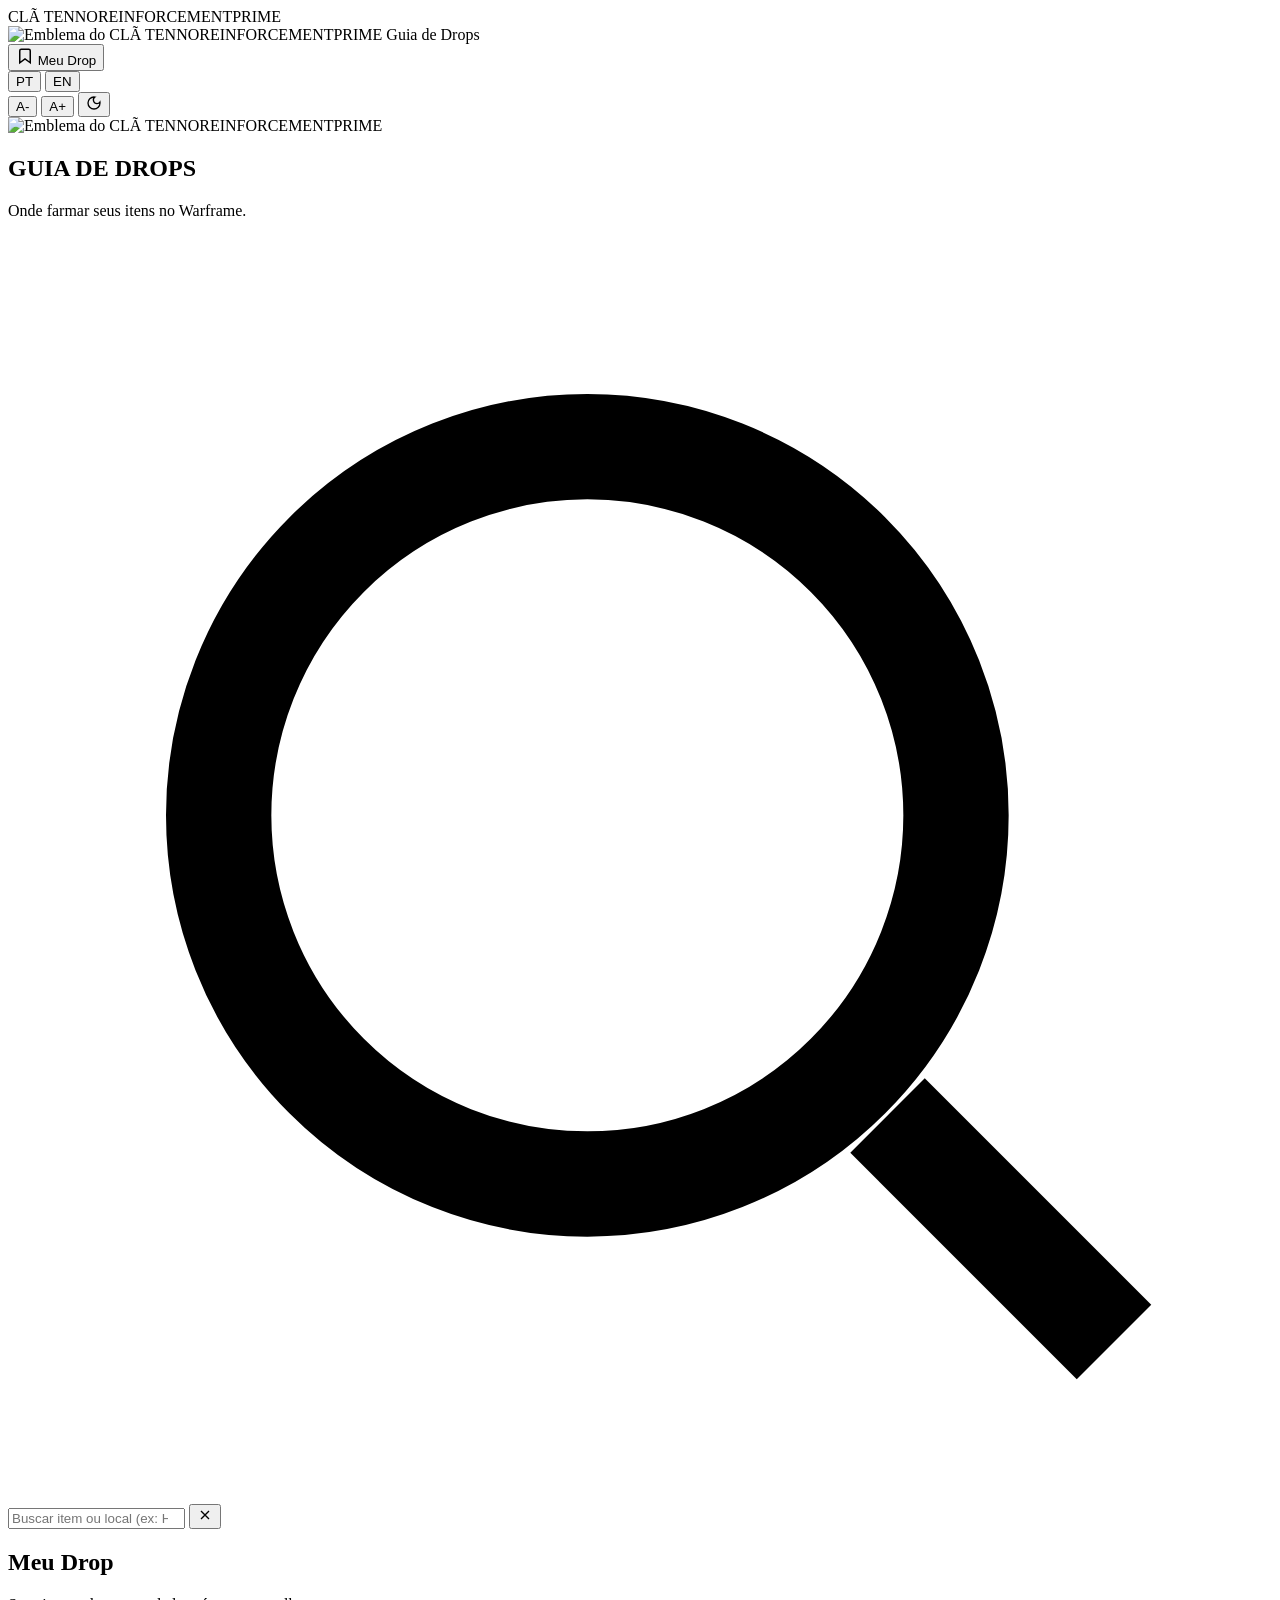
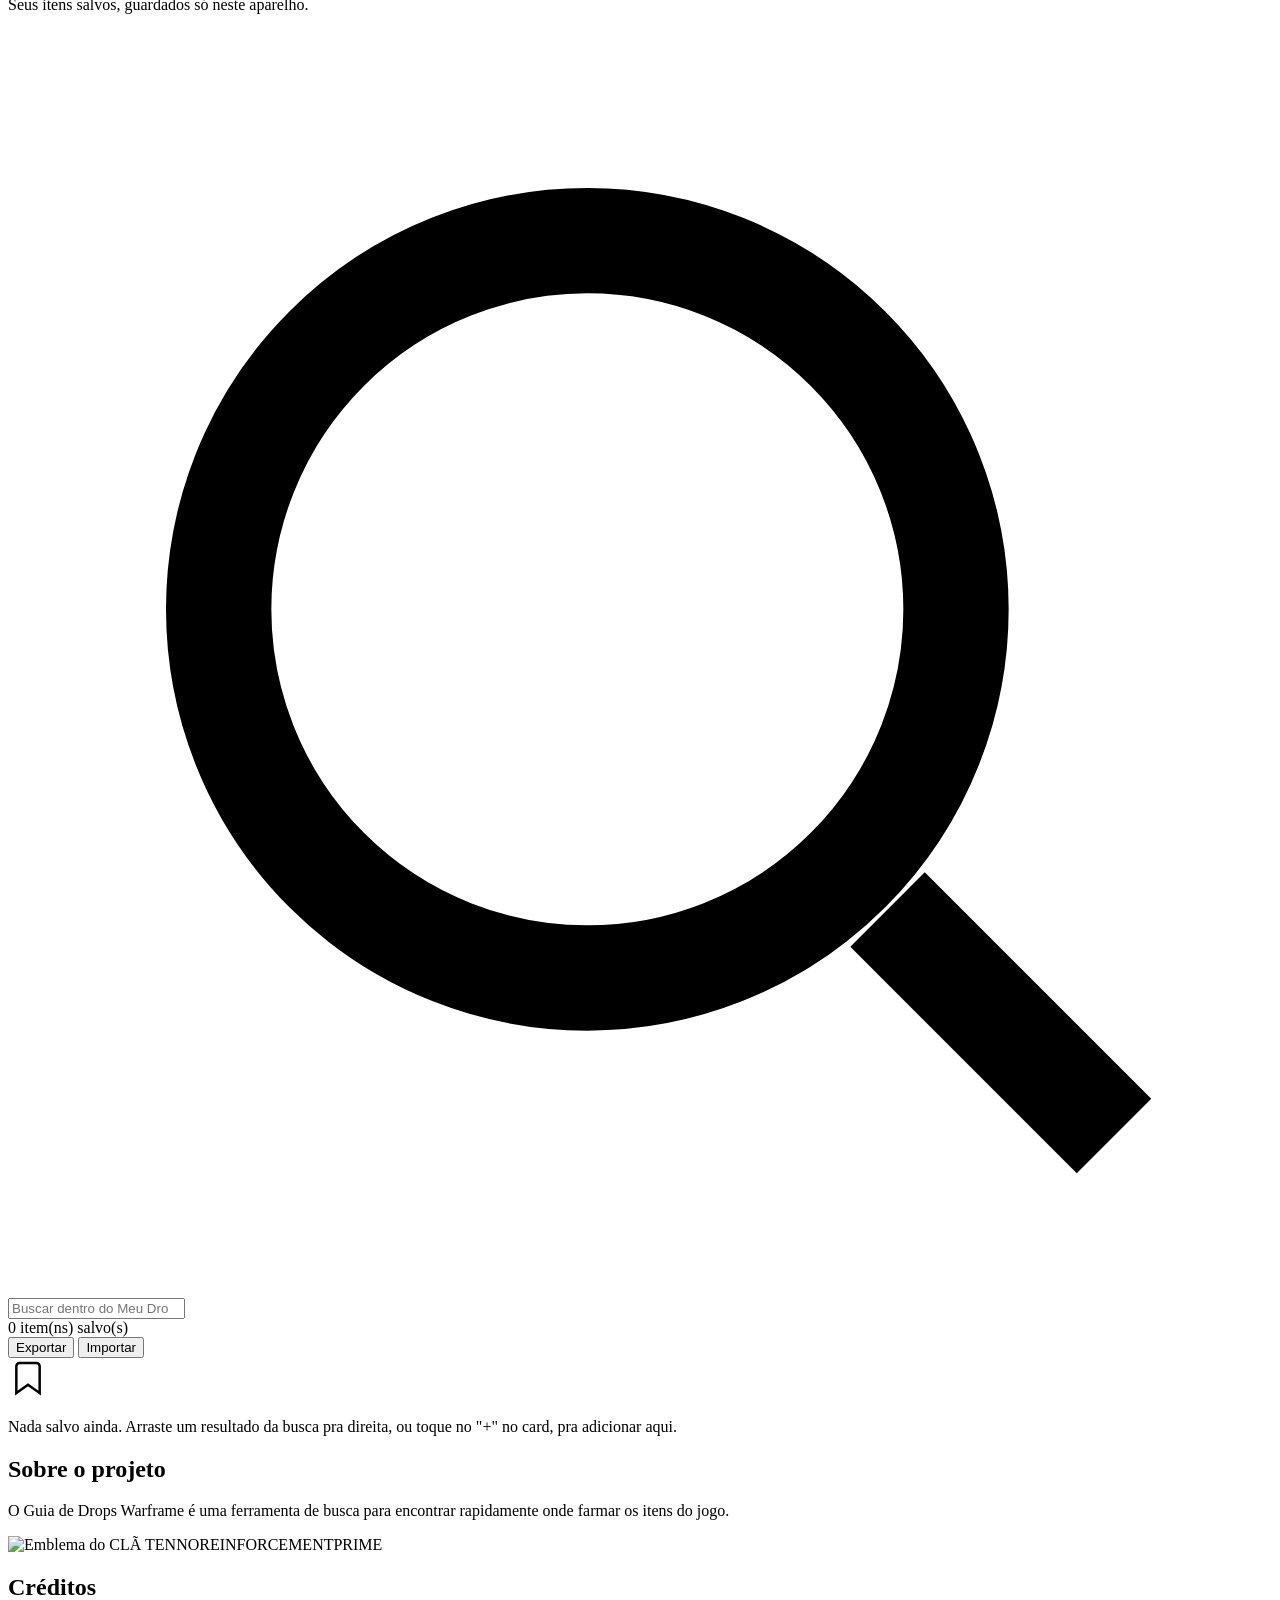
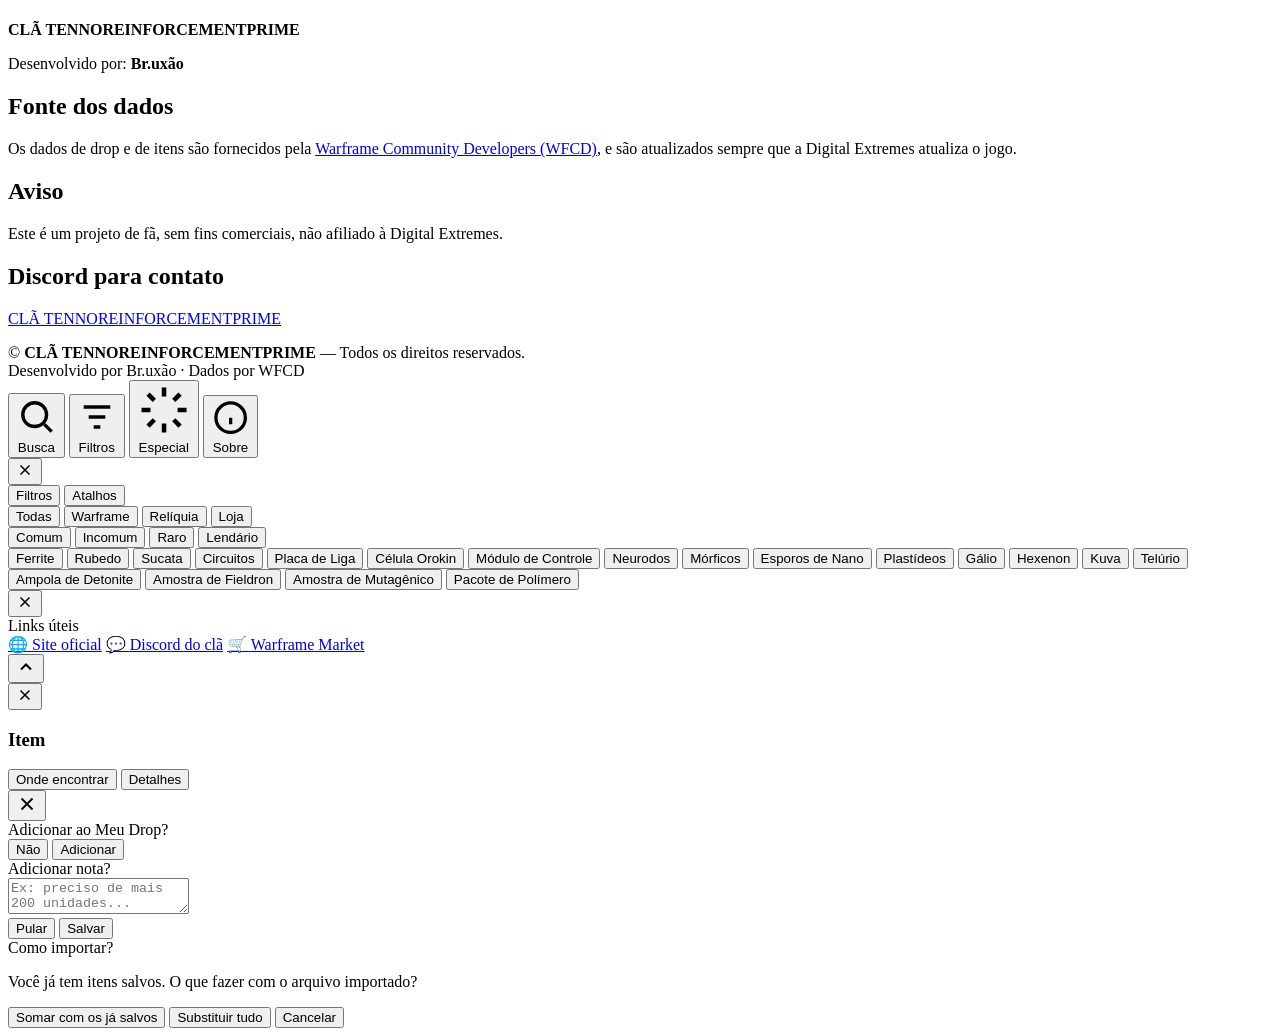
==== commit 45451575: "Add files via upload" ====
--- a/index.html
+++ b/index.html
@@ -1,14 +1,33 @@
-<!DOCTYPE html>
-<html lang="pt-BR">
-<head>
-<link rel="stylesheet" href="style.css"><meta name="viewport" content="width=device-width, initial-scale=1.0"><meta charset="UTF-8"><title>Guia de Drops Warframe</title>
-</head>
-<body>
-<script src="script.js"></script><button onclick="voltarAoTopo()" id="btnTopo" title="Voltar ao topo">↑</button><button class="menu-toggle" onclick="toggleSidebar()">☰ MENU</button><div class="sidebar"><div class="search-container"><div class="sidebar-title"> Painel de Busca</div><input type="text" id="campoBusca" placeholder=" Digite para pesquisar..." onkeyup="filtrarMapa()"></div><div class="tabs-container"><div class="sidebar-title"> Categorias</div><button class="tab-btn active" id="btn-aba1" onclick="mudarAba('aba1')"><img src="imagens/Mapa_Estelar_Icon.webp" class="tab-icon" onerror="this.style.display='none'"> Mapa Estelar</button><button class="tab-btn" id="btn-aba2" onclick="mudarAba('aba2')"><img src="imagens/Areas_Especiais_Icon.webp" class="tab-icon" onerror="this.style.display='none'"> Áreas Especiais</button><button class="tab-btn" id="btn-aba3" onclick="mudarAba('aba3')"><img src="imagens/Drops_Condicionais_Icon.webp" class="tab-icon" onerror="this.style.display='none'"> Warframes Condicionais</button><a href="https://www.warframe.com/pt-br/game/warframes" target="_blank" style="text-decoration: none; display: block; margin-bottom: 8px;"><button class="tab-btn" style="width: 100%; justify-content: center;"><img src="imagens/Warframe_Icon.webp" class="tab-icon" onerror="this.style.display='none'"> WARFRAMES E HABILIDADES</button></a></div><div><div class="sidebar-title" style="margin-bottom: 10px;"> Filtro de Recursos Básicos</div><div class="tags-grid"><button class="tag-btn" onclick="buscaRapida('Amostra de Fieldron')"><img src="imagens/Fieldron Sample.webp" class="tag-icon" onerror="this.style.display='none'">A. Fieldron</button><button class="tag-btn" onclick="buscaRapida('Amostra de Mutagênico')"><img src="imagens/Mutagen Sample.webp" class="tag-icon" onerror="this.style.display='none'">A. Mutagênico</button><button class="tag-btn" onclick="buscaRapida('Ampola de Detonite')"><img src="imagens/Detonite Ampule.webp" class="tag-icon" onerror="this.style.display='none'">A. Detonite</button><button class="tag-btn" onclick="buscaRapida('Célula Orokin')"><img src="imagens/Orokin Cell.webp" class="tag-icon" onerror="this.style.display='none'">Cél. Orokin</button><button class="tag-btn" onclick="buscaRapida('Circuitos')"><img src="imagens/Circuits.webp" class="tag-icon" onerror="this.style.display='none'">Circuitos</button><button class="tag-btn" onclick="buscaRapida('Esporos de Nano')"><img src="imagens/Nano Spores.webp" class="tag-icon" onerror="this.style.display='none'">E. Nano</button><button class="tag-btn" onclick="buscaRapida('Ferrite')"><img src="imagens/Ferrite.webp" class="tag-icon" onerror="this.style.display='none'">Ferrite</button><button class="tag-btn" onclick="buscaRapida('Gálio')"><img src="imagens/Gallium.webp" class="tag-icon" onerror="this.style.display='none'">Gálio</button><button class="tag-btn" onclick="buscaRapida('Hexenon')"><img src="imagens/Hexenon.webp" class="tag-icon" onerror="this.style.display='none'">Hexenon</button><button class="tag-btn" onclick="buscaRapida('Kuva')"><img src="imagens/Kuva_(Resource).webp" class="tag-icon" onerror="this.style.display='none'">Kuva</button><button class="tag-btn" onclick="buscaRapida('Módulo de Controle')"><img src="imagens/Control Module.webp" class="tag-icon" onerror="this.style.display='none'">M. Controle</button><button class="tag-btn" onclick="buscaRapida('Mórficos')"><img src="imagens/Morphics.webp" class="tag-icon" onerror="this.style.display='none'">Mórficos</button><button class="tag-btn" onclick="buscaRapida('Neurodos')"><img src="imagens/Neurodes.webp" class="tag-icon" onerror="this.style.display='none'">Neurodos</button><button class="tag-btn" onclick="buscaRapida('Pacote de Polímero')"><img src="imagens/Polymer Bundle.webp" class="tag-icon" onerror="this.style.display='none'">Pacote de Polímero</button><button class="tag-btn" onclick="buscaRapida('Placa de Liga')"><img src="imagens/Alloy Plate.webp" class="tag-icon" onerror="this.style.display='none'">Placa Liga</button><button class="tag-btn" onclick="buscaRapida('Plastídeo')"><img src="imagens/Plastids.webp" class="tag-icon" onerror="this.style.display='none'">Plastídeos</button><button class="tag-btn" onclick="buscaRapida('Rubedo')"><img src="imagens/Rubedo.webp" class="tag-icon" onerror="this.style.display='none'">Rubedo</button><button class="tag-btn" onclick="buscaRapida('Sensores Neurais')"><img src="imagens/Neural Sensors.webp" class="tag-icon" onerror="this.style.display='none'">S. Neurais</button><button class="tag-btn" onclick="buscaRapida('Sucata')"><img src="imagens/Salvage.webp" class="tag-icon" onerror="this.style.display='none'">Sucata</button><button class="tag-btn btn-limpar" onclick="limparBusca()"> Resetar Filtros</button></div></div>
-<div class="sidebar-footer"><a href="https://discord.gg/Eq8SEnu2WQ" target="_blank" title="Junte-se ao nosso Discord!"><img src="imagens/CLATENNOLOGO.webp" alt="Símbolo do Clã" style="cursor: pointer;"></a><p class="clan-name">CLÃ TENNOREINFORCEMENTPRIME</p><p class="dev-credit">Desenvolvido por: <span>Br.uxão</span></p><a href="https://creativecommons.org/licenses/by-nc/4.0/" target="_blank" rel="noopener noreferrer">Licença CC BY-NC 4.0</a></div></div><div class="main-content" id="conteudoPrincipal"><div class="header"><div class="CLALOGO1"> <a href="https://www.warframe.com/pt-br" target="_blank" title="Site Oficial Warframe"><img src="imagens/logowf.webp" class="main-logo" alt="Warframe Logo"></a></div>
-<h1>Guia rápido de Drops do Mapa Estelar</h1></div><div id="aba1" class="tab-content grid-container"><div class="card"><div class="card-title">Terra</div><div class="section-label">Recursos:</div><div class="content-text texto-filtrável"><span class="wiki-link" data-item="Ferrite">Ferrite</span>, <span class="wiki-link" data-item="Rubedo">Rubedo</span>, <span class="wiki-link" data-item="Neurodes">Neurodos</span>, <span class="wiki-link" data-item="Detonite Ampule">Ampola de Detonite</span>.</div><div class="section-label">Warframes:</div><div class="content-text texto-filtrável"><span class="wiki-link" data-item="Hydroid">Hydroid</span>, <span class="wiki-link" data-item="Gara">Gara</span>, <span class="wiki-link" data-item="Caliban">Caliban</span>, <span class="wiki-link" data-item="Koumei">Koumei</span>, <span class="wiki-link" data-item="Revenant">Revenant</span>.</div></div><div class="card"><div class="card-title">Vênus</div><div class="section-label">Recursos:</div><div class="content-text texto-filtrável"><span class="wiki-link" data-item="Alloy Plate">Placa de Liga</span>, <span class="wiki-link" data-item="Polymer Bundle">Pacote de Polímero</span>, <span class="wiki-link" data-item="Circuits">Circuitos</span>, <span class="wiki-link" data-item="Fieldron Sample">Amostra de Fieldron</span>.</div><div class="section-label">Warframes:</div><div class="content-text texto-filtrável"><span class="wiki-link" data-item="Rhino">Rhino</span>, <span class="wiki-link" data-item="Garuda">Garuda</span>, <span class="wiki-link" data-item="Baruuk">Baruuk</span>, <span class="wiki-link" data-item="Hildryn">Hildryn</span>, <span class="wiki-link" data-item="Nokko">Nokko</span>.</div></div><div class="card"><div class="card-title">Mercúrio</div><div class="section-label">Recursos:</div><div class="content-text texto-filtrável"><span class="wiki-link" data-item="Ferrite">Ferrite</span>, <span class="wiki-link" data-item="Orokin Cell">Célula Orokin</span>, <span class="wiki-link" data-item="Polymer Bundle">Pacote de Polímero</span>, <span class="wiki-link" data-item="Control Module">Módulo de Controle</span>.</div><div class="section-label"></div><div class="content-text texto-filtrável"></div></div><div class="card"><div class="card-title">Marte</div><div class="section-label">Recursos:</div><div class="content-text texto-filtrável"><span class="wiki-link" data-item="Morphics">Mórficos</span>, <span class="wiki-link" data-item="Salvage">Sucata</span>, <span class="wiki-link" data-item="Gallium">Gálio</span>, <span class="wiki-link" data-item="Fieldron Sample">Amostra de Fieldron</span>.</div><div class="section-label">Warframes:</div><div class="content-text texto-filtrável"><span class="wiki-link" data-item="Excalibur">Excalibur</span>, <span class="wiki-link" data-item="Citrine">Citrine</span>.</div></div><div class="card"><div class="card-title">Phobos</div><div class="section-label">Recursos:</div><div class="content-text texto-filtrável"><span class="wiki-link" data-item="Rubedo">Rubedo</span>, <span class="wiki-link" data-item="Morphics">Mórficos</span>, <span class="wiki-link" data-item="Plastids">Plastídeo</span>, <span class="wiki-link" data-item="Alloy Plate">Placa de Liga</span>.</div><div class="section-label">Warframe:</div><div class="content-text texto-filtrável"><span class="wiki-link" data-item="Mag">Mag</span>.</div></div><div class="card"><div class="card-title">Deimos</div><div class="section-label">Recursos:</div><div class="content-text texto-filtrável"><span class="wiki-link" data-item="Nano Spores">Esporos de Nano</span>, <span class="wiki-link" data-item="Mutagen Sample">Amostra de Mutagênico</span>, <span class="wiki-link" data-item="Orokin Cell">Célula Orokin</span>, <span class="wiki-link" data-item="Neurodes">Neurodos</span>.</div><div class="section-label">Warframes:</div><div class="content-text texto-filtrável"><span class="wiki-link" data-item="Nekros">Nekros</span>, <span class="wiki-link" data-item="Xaku">Xaku</span>, <span class="wiki-link" data-item="Qorvex">Qorvex</span>, <span class="wiki-link" data-item="Dante">Dante</span>, <span class="wiki-link" data-item="Lavos">Lavos</span>.</div></div><div class="card"><div class="card-title">Ceres</div><div class="section-label">Recursos:</div><div class="content-text texto-filtrável"><span class="wiki-link" data-item="Alloy Plate">Placa de Liga</span>, <span class="wiki-link" data-item="Circuits">Circuitos</span>, <span class="wiki-link" data-item="Orokin Cell">Célula Orokin</span>, <span class="wiki-link" data-item="Detonite Ampule">Ampola de Detonite</span>.</div><div class="section-label">Warframe:</div><div class="content-text texto-filtrável"><span class="wiki-link" data-item="Frost">Frost</span>.</div></div><div class="card"><div class="card-title">Júpiter</div><div class="section-label">Recursos:</div><div class="content-text texto-filtrável"><span class="wiki-link" data-item="Salvage">Sucata</span>, <span class="wiki-link" data-item="Hexenon">Hexenon</span>, <span class="wiki-link" data-item="Neural Sensors">Sensores Neurais</span>, <span class="wiki-link" data-item="Alloy Plate">Placa de Liga</span>.</div><div class="section-label">Warframes:</div><div class="content-text texto-filtrável"><span class="wiki-link" data-item="Valkyr">Valkyr</span>, <span class="wiki-link" data-item="Wisp">Wisp</span>.</div></div><div class="card"><div class="card-title">Europa</div><div class="section-label">Recursos:</div><div class="content-text texto-filtrável"><span class="wiki-link" data-item="Morphics">Mórficos</span>, <span class="wiki-link" data-item="Rubedo">Rubedo</span>, <span class="wiki-link" data-item="Fieldron Sample">Amostra de Fieldron</span>, <span class="wiki-link" data-item="Control Module">Módulo de Controle</span>.</div><div class="section-label">Warframes:</div><div class="content-text texto-filtrável"><span class="wiki-link" data-item="Nova">Nova</span>, <span class="wiki-link" data-item="Grendel">Grendel</span>.</div></div><div class="card"><div class="card-title">Saturno</div><div class="section-label">Recursos:</div><div class="content-text texto-filtrável"><span class="wiki-link" data-item="Nano Spores">Esporos de Nano</span>, <span class="wiki-link" data-item="Plastids">Plastídeo</span>, <span class="wiki-link" data-item="Orokin Cell">Célula Orokin</span>, <span class="wiki-link" data-item="Detonite Ampule">Ampola de Detonite</span>.</div><div class="section-label">Warframe:</div><div class="content-text texto-filtrável"><span class="wiki-link" data-item="Ember">Ember</span>.</div></div><div class="card"><div class="card-title">Urano</div><div class="section-label">Recursos:</div><div class="content-text texto-filtrável"><span class="wiki-link" data-item="Polymer Bundle">Pacote de Polímero</span>, <span class="wiki-link" data-item="Plastids">Plastídeo</span>, <span class="wiki-link" data-item="Gallium">Gálio</span>, <span class="wiki-link" data-item="Tellurium">Telúrio</span>, <span class="wiki-link" data-item="Detonite Ampule">Ampola de Detonite</span>.</div><div class="section-label">Warframes:</div><div class="content-text texto-filtrável"><span class="wiki-link" data-item="Equinox">Equinox</span>, <span class="wiki-link" data-item="Jade">Jade</span>.</div></div>
-<div class="card"><div class="card-title">Netuno</div><div class="section-label">Recursos:</div><div class="content-text texto-filtrável"><span class="wiki-link" data-item="Nano Spores">Esporos de Nano</span>, <span class="wiki-link" data-item="Ferrite">Ferrite</span>, <span class="wiki-link" data-item="Control Module">Módulo de Controle</span>, <span class="wiki-link" data-item="Fieldron Sample">Amostra de Fieldron</span>.</div><div class="section-label">Warframe:</div><div class="content-text texto-filtrável"><span class="wiki-link" data-item="Loki">Loki</span>.</div></div><div class="card"><div class="card-title">Plutão</div><div class="section-label">Recursos:</div><div class="content-text texto-filtrável"><span class="wiki-link" data-item="Alloy Plate">Placa de Liga</span>, <span class="wiki-link" data-item="Rubedo">Rubedo</span>, <span class="wiki-link" data-item="Plastids">Plastídeo</span>, <span class="wiki-link" data-item="Morphics">Mórficos</span>.</div><div class="section-label">Warframe:</div><div class="content-text texto-filtrável"><span class="wiki-link" data-item="Trinity">Trinity</span>.</div></div><div class="card"><div class="card-title">Éris</div><div class="section-label">Recursos:</div><div class="content-text texto-filtrável"><span class="wiki-link" data-item="Nano Spores">Esporos de Nano</span>, <span class="wiki-link" data-item="Plastids">Plastídeo</span>, <span class="wiki-link" data-item="Neurodes">Neurodos</span>, <span class="wiki-link" data-item="Mutagen Sample">Amostra de Mutagênico</span>.</div><div class="section-label">Warframes:</div><div class="content-text texto-filtrável"><span class="wiki-link" data-item="Atlas">Atlas</span>, <span class="wiki-link" data-item="Mesa">Mesa</span>, <span class="wiki-link" data-item="Nidus">Nidus</span>.</div></div><div class="card"><div class="card-title">Sedna</div><div class="section-label">Recursos:</div><div class="content-text texto-filtrável"><span class="wiki-link" data-item="Rubedo">Rubedo</span>, <span class="wiki-link" data-item="Alloy Plate">Placa de Liga</span>, <span class="wiki-link" data-item="Salvage">Sucata</span>, <span class="wiki-link" data-item="Detonite Ampule">Ampola de Detonite</span>.</div><div class="section-label">Warframes:</div><div class="content-text texto-filtrável"><span class="wiki-link" data-item="Saryn">Saryn</span>, <span class="wiki-link" data-item="Gauss">Gauss</span>.</div></div></div>
-<div class=tab-content id=aba2 style=display:none><div class=grid-container><div class=card><div class=card-title>Lua</div><div class=section-label>Recursos:</div><div class="content-text texto-filtrável"><span class=wiki-link data-item=Ferrite>Ferrite</span>, <span class=wiki-link data-item=Rubedo>Rubedo</span>, <span class=wiki-link data-item=Neurodes>Neurodos</span>, <span class=wiki-link data-item="Detonite Ampule">Ampola de Detonite</span>.</div><div class=section-label>Warframes:</div><div class="content-text texto-filtrável"><span class=wiki-link data-item=Voruna>Voruna</span>, <span class=wiki-link data-item=Octavia>Octavia</span>.</div></div><div class=card><div class=card-title>Fortaleza Kuva</div><div class=section-label>Recursos:</div><div class="content-text texto-filtrável"><span class=wiki-link data-item=Kuva_(Resource)>Kuva</span>, <span class=wiki-link data-item=Salvage>Sucata</span>, <span class=wiki-link data-item=Circuits>Circuitos</span>, <span class=wiki-link data-item="Neural Sensors">Sensores Neurais</span>, <span class=wiki-link data-item="Detonite Ampule">Ampola de Detonite</span></div><div class=section-label>Warframe:</div><div class="content-text texto-filtrável"><span class=wiki-link data-item=Harrow>Harrow</span>.</div></div><div class=card><div class=card-title>Zariman</div><div class=section-label>Recursos:</div><div class="content-text texto-filtrável"><span class=wiki-link data-item=Ferrite>Ferrite</span>, <span class=wiki-link data-item="Alloy Plate">Placa de Liga</span>, <span class=wiki-link data-item="Voidgel Orb">Orbe de gel do Void</span>, <span class=wiki-link data-item="Entrati Lanthorn">Farol Entrati</span>.</div><div class=section-label>Warframe:</div><div class="content-text texto-filtrável"><span class=wiki-link data-item=Gyre>Gyre</span>.</div></div><div class=card><div class=card-title>Duviri (História)</div><div class=section-label>Recursos:</div><div class="content-text texto-filtrável">Recompensas de acordo com o modo de jogo que escolher.</div><div class=section-label>Warframe:</div><div class="content-text texto-filtrável"><span class=wiki-link data-item=Kullervo>Kullervo</span>.</div></div><div class=card><div class=card-title>Dojo do Clã</div><div class=section-label>Recursos:</div><div class="content-text texto-filtrável">Projetos de Laboratório.</div><div class=section-label>Warframes:</div><div class="content-text texto-filtrável"><span class=wiki-link data-item=Dagath>Dagath</span>, <span class=wiki-link data-item=Banshee>Banshee</span>, <span class=wiki-link data-item=Nezha>Nezha</span>, <span class=wiki-link data-item=Volt>Volt</span>, <span class=wiki-link data-item=Wukong>Wukong</span>, <span class=wiki-link data-item=Zephyr>Zephyr</span>, <span class=wiki-link data-item=Yareli>Yareli</span>.</div></div><div class=card><div class=card-title>Nightwave</div><div class=section-label>Recursos:</div><div class="content-text texto-filtrável">Loja da Nora Night.</div><div class=section-label>Warframe:</div><div class="content-text texto-filtrável"><span class=wiki-link data-item=Vauban>Vauban</span>.</div></div><div class=card><div class=card-title>Höllvania (1999)</div><div class=section-label>Recursos:</div><div class="content-text texto-filtrável">Recompensas de acordo com a caçada que escolher.</div><div class=section-label>Warframes:</div><div class="content-text texto-filtrável"><span class=wiki-link data-item=Cyte-09>Cyte-09</span>, <span class=wiki-link data-item=Temple>Temple</span>.</div></div><div class=card><div class=card-title>Descêndia (Torre)</div><div class=section-label>Recursos:</div><div class="content-text texto-filtrável">Recompensas de acordo com a rotação semanal.</div><div class=section-label>Warframe:</div><div class="content-text texto-filtrável"><span class=wiki-link data-item=Uriel>Uriel</span>.</div></div><div class=card><div class=card-title>Acampamento do Peregrino</div><div class=section-label>Recursos:</div><div class="content-text texto-filtrável">Necessário a conclusão da Jornada Destruidor de Véus para a liberação de novos recursos.</div><div class=section-label>Warframe:</div><div class="content-text texto-filtrável"><span class=wiki-link data-item=Styanax>Styanax</span>.</div></div><div class=card><div class=card-title>Duviri (O CIRCUITO)</div><div class=section-label>Recursos:</div><div class="content-text texto-filtrável">Recompensas de acordo com o modo de jogo que escolher.</div><div class=section-label>warframes:</div><div class="content-text texto-filtrável"><span class=wiki-link data-item=Excalibur>Excalibur</span>, <span class=wiki-link data-item=Trinity>Trinity</span>, <span class=wiki-link data-item=Ember>Ember</span>, <span class=wiki-link data-item=Loki>Loki</span>, <span class=wiki-link data-item=Mag>Mag</span>, <span class=wiki-link data-item=Rhino>Rhino</span>, <span class=wiki-link data-item=Ash>Ash</span>, <span class=wiki-link data-item=Frost>Frost</span>, <span class=wiki-link data-item=Nyx>Nyx</span>, <span class=wiki-link data-item=Saryn>Saryn</span>, <span class=wiki-link data-item=Vauban>Vauban</span>, <span class=wiki-link data-item=Nova>Nova</span>, <span class=wiki-link data-item=Nekros>Nekros</span>, <span class=wiki-link data-item=Valkyr>Valkyr</span>, <span class=wiki-link data-item=Oberon>Oberon</span>, <span class=wiki-link data-item=Hydroid>Hydroid</span>, <span class=wiki-link data-item=Mirage>Mirage</span>, <span class=wiki-link data-item=Limbo>Limbo</span>, <span class=wiki-link data-item=Mesa>Mesa</span>, <span class=wiki-link data-item=Chroma>Chroma</span>, <span class=wiki-link data-item=Atlas>Atlas</span>, <span class=wiki-link data-item=Ivara>Ivara</span>, <span class=wiki-link data-item=Inaros>Inaros</span>, <span class=wiki-link data-item=Titania>Titania</span>, <span class=wiki-link data-item=Nidus>Nidus</span>, <span class=wiki-link data-item=Octavia>Octavia</span>, <span class=wiki-link data-item=Harrow>Harrow</span>, <span class=wiki-link data-item=Gara>Gara</span>, <span class=wiki-link data-item=Khora>Khora</span>, <span class=wiki-link data-item=Revenant>Revenant</span>, <span class=wiki-link data-item=Garuda>Garuda</span>, <span class=wiki-link data-item=Baruuk>Baruuk</span>, <span class=wiki-link data-item=Hildryn>Hildryn</span>.</div></div></div></div><div class=tab-content id=aba3 style=display:none><div class=grid-container><div class=card><div class=card-title>IVARA</div><div class=section-label>Missão:</div><div class="content-text texto-filtrável">Espionagem.</div><div class=section-label>Como obter:</div><div class="content-text texto-filtrável">Recompensa de acordo com o nivel da missão de espionagem (Rotação C).</div><div class="content-text texto-filtrável">Diagrama Principal é adquirido através do Mercado por créditos comum.</div><div class="content-text texto-filtrável">Sistemas - adquirido nas missões do Nível 1 ao 15.</div><div class="content-text texto-filtrável">Chassi - adquirido nas missões do Nível 16 ao 25.</div><div class="content-text texto-filtrável">Neurovisor - adquirido nas missões do Nível 26 ao max.</div><div class=section-label>Warframe:</div><div class="content-text texto-filtrável"><span class=wiki-link data-item=Ivara>Ivara</span>.</div></div><div class=card><div class=card-title>ASH</div><div class=section-label>Missões:</div><div class="content-text texto-filtrável">Railjack Próxima Vênus, Netuno e Plutão.</div><div class=section-label>Como obter:</div><div class="content-text texto-filtrável">Recompensa ao completar a missão.</div><div class="content-text texto-filtrável">Diagrama Principal é adquirido através do Mercado por créditos comum.</div><div class="content-text texto-filtrável">Sistemas - adquirido nas missões de Próxima Vênus (Railjack).</div><div class="content-text texto-filtrável">Chassi - adquirido nas missões de Próxima Plutão (Railjack).</div><div class="content-text texto-filtrável">Neurovisor - adquirido nas missões de Próxima Netuno (Railjack).</div><div class=section-label>Warframe:</div><div class="content-text texto-filtrável"><span class=wiki-link data-item=Ash>Ash</span>.</div></div><div class=card><div class=card-title>OBERON</div><div class=section-label>Missões:</div><div class="content-text texto-filtrável">Railjack Terra e Saturno (Objetivo paralelo ao principal).</div><div class=section-label>Como obter:</div><div class="content-text texto-filtrável">Recompensa ao completar a missão junto com o objetivo paralelo (Ponto de interesse). Ele estará marcado como opcional na tela.</div><div class="content-text texto-filtrável">Diagrama Principal é adquirido através do Mercado por créditos comum.</div><div class="content-text texto-filtrável">Sistemas - adquirido na missão da Terra (Railjack).</div><div class="content-text texto-filtrável">Chassi - adquirido na missão de Saturno (Railjack).</div><div class="content-text texto-filtrável">Neurovisor - adquirido na missão da Terra (Railjack).</div><div class=section-label>Warframe:</div><div class="content-text texto-filtrável"><span class=wiki-link data-item=Oberon>Oberon</span>.</div></div><div class=card><div class=card-title>SEVAGOTH</div><div class=section-label>Missões:</div><div class="content-text texto-filtrável">Jornada, Railjack Próxima Netuno e Reliquias do Void (Railjack).</div><div class=section-label>Como obter:</div><div class="content-text texto-filtrável">Acesse o link no nome do warframe para obter todas as informações necessárias de melhores condições de drops.</div><div class="content-text texto-filtrável">Diagrama Principal é adquirido através da conclusão da Jornada ''Chamado da Tempestarii'''.</div><div class="content-text texto-filtrável">Sistemas - adquirido nas missões de Próxima Netuno (Railjack).</div><div class="content-text texto-filtrável">Chassi - adquirido nas missões de Próxima Netuno (Railjack).</div><div class="content-text texto-filtrável">Neurovisor - adquirido nas missões de Próxima Netuno (Railjack).</div><div class=section-label>Warframe:</div><div class="content-text texto-filtrável"><span class=wiki-link data-item=Sevagoth>Sevagoth</span>.</div></div><div class=card><div class=card-title>CHROMA</div><div class=section-label>Missões:</div><div class="content-text texto-filtrável">Jornada e requisitos dos terminais para ir à Urano, Netuno e Plutão.</div><div class=section-label>Como obter:</div><div class="content-text texto-filtrável">Diagrama Principal é adquirido através da conclusão da Jornada ''O novo estranho'''.</div><div class="content-text texto-filtrável">Sistemas - adquirido ao completar o requisito do terminal para Plutão.</div><div class="content-text texto-filtrável">Chassi - adquirido ao completar o requisito do terminal para Netuno.</div><div class="content-text texto-filtrável">Neurovisor - adquirido ao completar o requisito do terminal para Urano.</div><div class=section-label>Warframe:</div><div class="content-text texto-filtrável"><span class=wiki-link data-item=Chroma>Chroma</span>.</div></div><div class=card><div class=card-title>NYX</div><div class=section-label>Missão:</div><div class="content-text texto-filtrável">Assassinato (Invasão Infestada).</div><div class=section-label>Como obter:</div><div class="content-text texto-filtrável">Recompensa ao derrotar o Boss Phorid e completar a missão.</div><div class="content-text texto-filtrável">Diagrama Principal é adquirido através do Mercado por créditos comum.</div><div class="content-text texto-filtrável">Sistemas - adquirido ao derrotar o Boss Phorid.</div><div class="content-text texto-filtrável">Chassi - adquirido ao derrotar o Boss Phorid.</div><div class="content-text texto-filtrável">Neurovisor - adquirido ao derrotar o Boss Phorid.</div><div class=section-label>Warframe:</div><div class="content-text texto-filtrável"><span class=wiki-link data-item=Nyx>Nyx</span>.</div></div><div class=card><div class=card-title>PROTEA</div><div class=section-label>Missões:</div><div class="content-text texto-filtrável">Jornada e Objetivo pararelo (Mão dourada).</div><div class=section-label>Como obter:</div><div class="content-text texto-filtrável">Acesse o link no nome do warframe para obter todas as informações necessárias de drops.</div><div class="content-text texto-filtrável">Diagrama Principal é adquirido através da conclusão da Jornada ''O protocolo deadlock''.</div><div class="content-text texto-filtrável">Sistemas - adquirido ao concluir o objetivo acessando a mão dourada com a ''Coroa Exemplar Granum'' nos mapas corpus (Rotação C).</div><div class="content-text texto-filtrável">Chassi - adquirido ao concluir o objetivo acessando a mão dourada com a ''Coroa de Granum Zenith'' nos mapas corpus (Rotação C).</div><div class="content-text texto-filtrável">Neurovisor - adquirido ao concluir o objetivo acessando a mão dourada com a ''Coroa de Granum'' nos mapas corpus (Rotação C).</div><div class=section-label>Warframe:</div><div class="content-text texto-filtrável"><span class=wiki-link data-item=Protea>Protea</span>.</div></div><div class=card><div class=card-title>INAROS</div><div class=section-label>Missão:</div><div class="content-text texto-filtrável">Jornada.</div><div class=section-label>Como obter:</div><div class="content-text texto-filtrável">Recompensa ao completar a jornada ''Areias de Inaros'' obtida com o vendedor Baro Ki'teer.</div><div class="content-text texto-filtrável">Acesse o link no nome do warframe para obter todas as informações necessárias de drops.</div><div class="content-text texto-filtrável">Diagrama Principal é adquirido através da conclusão da jornada ''Areias de Inaros''.</div><div class="content-text texto-filtrável">Sistemas - adquirido através da conclusão da jornada Areias de Inaros.</div><div class="content-text texto-filtrável">Chassi - adquirido através da conclusão da jornada Areias de Inaros.</div><div class="content-text texto-filtrável">Neurovisor - adquirido através da conclusão da jornada Areias de Inaros.</div><div class=section-label>Warframe:</div><div class="content-text texto-filtrável"><span class=wiki-link data-item=Inaros>Inaros</span>.</div></div><div class=card><div class=card-title>Mirage</div><div class=section-label>Missão:</div><div class="content-text texto-filtrável">Jornada.</div><div class=section-label>Como obter:</div><div class="content-text texto-filtrável">Recompensa ao completar a jornada ''Mensagens Ocultas''.</div><div class="content-text texto-filtrável">Acesse o link no nome do warframe para obter todas as informações necessárias de drops.</div><div class="content-text texto-filtrável">Diagrama Principal é adquirido através do Mercado por créditos comum.</div><div class=section-label>Warframe:</div><div class="content-text texto-filtrável"><span class=wiki-link data-item=Mirage>Mirage</span>.</div></div><div class=card><div class=card-title>Limbo</div><div class=section-label>Missão:</div><div class="content-text texto-filtrável">Jornada.</div><div class=section-label>Como obter:</div><div class="content-text texto-filtrável">Recompensa ao completar a jornada ''Teorema do Limbo''.</div><div class="content-text texto-filtrável">Acesse o link no nome do warframe para obter todas as informações necessárias de drops.</div><div class="content-text texto-filtrável">Diagrama Principal é adquirido através do Mercado por créditos comum.</div><div class=section-label>Warframe:</div><div class="content-text texto-filtrável"><span class=wiki-link data-item=Limbo>Limbo</span>.</div></div><div class=card><div class=card-title>Titania</div><div class=section-label>Missão:</div><div class="content-text texto-filtrável">Jornada.</div><div class=section-label>Como obter:</div><div class="content-text texto-filtrável">Recompensa ao completar a jornada ''O bosque Prateado''.</div><div class="content-text texto-filtrável">Acesse o link no nome do warframe para obter todas as informações necessárias de drops.</div><div class=section-label>Warframe:</div><div class="content-text texto-filtrável"><span class=wiki-link data-item=Titania>Titania</span>.</div></div><div class=card><div class=card-title>Khora</div><div class=section-label>Missão:</div><div class="content-text texto-filtrável">Santuário (Cephalon Simaris).</div><div class=section-label>Como obter:</div><div class="content-text texto-filtrável">Recompensa ao completar as Rotações do Santuário (Cephalon Simaris).</div><div class="content-text texto-filtrável">Acesse o link no nome do warframe para obter todas as informações necessárias de drops.</div><div class="content-text texto-filtrável">Diagrama Principal é adquirido através do Mercado por créditos comum.</div><div class=section-label>Warframe:</div><div class="content-text texto-filtrável"><span class=wiki-link data-item=Khora>Khora</span>.</div></div></div></div>
-<script>document.addEventListener("contextmenu",e=>e.preventDefault()),document.addEventListener("keydown",function(e){(123==e.keyCode||e.ctrlKey&&e.shiftKey&&73==e.keyCode||e.ctrlKey&&e.shiftKey&&74==e.keyCode||e.ctrlKey&&85==e.keyCode)&&e.preventDefault()});</script>
-</body>
-</html>
+<!DOCTYPE html>
+<html lang="pt-BR">
+<head>
+<meta charset="UTF-8">
+<meta name="viewport" content="width=device-width, initial-scale=1, viewport-fit=cover">
+<title>Guia de Drops Warframe — CLÃ TENNOREINFORCEMENTPRIME</title>
+<meta name="description" content="Busque onde encontrar qualquer item de Warframe: missões, relíquias, inimigos e bounties, com dados atualizados automaticamente pela comunidade WFCD.">
+<meta property="og:type" content="website">
+<meta property="og:title" content="Guia de Drops Warframe — CLÃ TENNOREINFORCEMENTPRIME">
+<meta property="og:description" content="Busque onde encontrar qualquer item de Warframe, com dados sempre atualizados.">
+<meta property="og:url" content="https://cd-br.github.io/wfdrop/">
+<meta property="og:image" content="https://cd-br.github.io/wfdrop/imagens/compartilhar.png">
+<meta property="og:image:width" content="1200">
+<meta property="og:image:height" content="630">
+<meta name="twitter:card" content="summary_large_image">
+<meta name="theme-color" content="#000d1f">
+<link rel="icon" href="imagens/CLATENNOLOGO.webp" type="image/webp">
+<link rel="preconnect" href="https://fonts.googleapis.com">
+<link rel="preconnect" href="https://fonts.gstatic.com" crossorigin>
+<link rel="stylesheet" href="https://fonts.googleapis.com/css2?family=Rajdhani:wght@500;600;700&family=Inter:wght@400;500;600&display=swap">
+
+<link rel="stylesheet" href="css/tokens.css">
+<link rel="stylesheet" href="css/base.css">
+<link rel="stylesheet" href="css/layout.css">
+<link rel="stylesheet" href="css/componentes.css">
+<link rel="stylesheet" href="css/desktop.css">
+<link rel="stylesheet" href="css/tema-claro.css">
+</head>
+<body>
+<div class="app"><div class="cabecalho-fixo"><div class="faixa-cla">CLÃ TENNOREINFORCEMENTPRIME</div><header class="topbar"><div class="topbar__logo"><img src="imagens/CLATENNOLOGO.webp" alt="Emblema do CLÃ TENNOREINFORCEMENTPRIME"> <span>Guia de Drops</span></div><div class="topbar__controles"><button type="button" id="btn-meu-drop" class="topbar__meudrop" data-secao-alvo="secao-meu-drop"><svg width="18" height="18" viewBox="0 0 24 24" fill="none" stroke="currentColor" stroke-width="2"><path d="M19 21l-7-5-7 5V5a2 2 0 0 1 2-2h10a2 2 0 0 1 2 2v16z"/></svg> <span data-i18n="nav.meuDrop">Meu Drop</span></button><div id="idioma-toggle" class="idioma-toggle"><button type="button" class="idioma-toggle__opcao" data-idioma="pt">PT</button> <button type="button" class="idioma-toggle__opcao" data-idioma="en">EN</button></div><div class="acessibilidade"><button type="button" id="fonte-menos" class="acessibilidade__botao" aria-label="Diminuir tamanho da fonte">A-</button> <button type="button" id="fonte-mais" class="acessibilidade__botao" aria-label="Aumentar tamanho da fonte">A+</button> <button type="button" id="tema-toggle" class="acessibilidade__botao acessibilidade__botao--tema" aria-label="Alternar tema claro/escuro"><svg width="16" height="16" viewBox="0 0 24 24" fill="none" stroke="currentColor" stroke-width="2"><path d="M12 3a9 9 0 1 0 9 9c0-.46-.04-.92-.1-1.36a5.389 5.389 0 0 1-4.4 2.26 5.403 5.403 0 0 1-3.14-9.8c-.44-.06-.9-.1-1.36-.1Z"/></svg></button></div></div></header></div><main class="conteudo"><section id="secao-busca" class="secao ativa"><div class="hero-busca"><img class="hero-busca__emblema hero-busca__emblema--pulsando" src="imagens/CLATENNOLOGO.webp" alt="Emblema do CLÃ TENNOREINFORCEMENTPRIME"><h1 class="hero-busca__titulo hero-busca__titulo--pulsando">GUIA DE DROPS</h1><p class="hero-busca__subtitulo" data-i18n="hero.subtitulo">Onde farmar seus itens no Warframe.</p></div><div class="busca busca--principal"><svg class="busca__icone" viewBox="0 0 24 24" fill="none" stroke="currentColor" stroke-width="2"><circle cx="11" cy="11" r="7"/><path d="m21 21-4.3-4.3"/></svg> <input id="campo-busca" class="busca__input" type="search" inputmode="search" autocomplete="off" placeholder="Buscar item ou local (ex: Hydron, Vitality)..." data-i18n-placeholder="busca.placeholder" aria-label="Buscar item ou local" data-i18n-aria="busca.placeholder"> <button id="busca-limpar" class="busca__limpar" type="button" aria-label="Limpar busca" data-i18n-aria="busca.limparAria"><svg viewBox="0 0 24 24" fill="none" stroke="currentColor" stroke-width="2" width="16" height="16"><path d="M18 6 6 18M6 6l12 12"/></svg></button></div><div id="resultados-estado" aria-live="polite"></div><div id="resultados-grid" class="resultados-grid"></div></section><section id="secao-meu-drop" class="secao"><div class="meudrop-cabecalho"><h1 class="meudrop-titulo" data-i18n="meudrop.titulo">Meu Drop</h1><p class="meudrop-subtitulo" data-i18n="meudrop.subtitulo">Seus itens salvos, guardados só neste aparelho.</p></div><div class="busca busca--meudrop"><svg class="busca__icone" viewBox="0 0 24 24" fill="none" stroke="currentColor" stroke-width="2"><circle cx="11" cy="11" r="7"/><path d="m21 21-4.3-4.3"/></svg> <input id="meudrop-busca" class="busca__input" type="search" inputmode="search" autocomplete="off" placeholder="Buscar dentro do Meu Drop..." data-i18n-placeholder="meudrop.buscarPlaceholder" aria-label="Buscar dentro do Meu Drop" data-i18n-aria="meudrop.buscarPlaceholder"></div><div class="meudrop-acoes"><span class="meudrop-contador"><span id="meudrop-contador">0</span> <span data-i18n="meudrop.itensSalvos">item(ns) salvo(s)</span></span><div class="meudrop-acoes__botoes"><button type="button" id="meudrop-exportar" class="meudrop-acao-btn" data-i18n="meudrop.exportar">Exportar</button> <button type="button" id="meudrop-importar-botao" class="meudrop-acao-btn" data-i18n="meudrop.importar">Importar</button> <input type="file" id="meudrop-importar-input" accept="application/json,.json" hidden></div></div><div id="meudrop-vazio" class="meudrop-vazio"><svg viewBox="0 0 24 24" fill="none" stroke="currentColor" stroke-width="1.5" width="40" height="40"><path d="M19 21l-7-5-7 5V5a2 2 0 0 1 2-2h10a2 2 0 0 1 2 2v16z"/></svg><p data-i18n="meudrop.vazioTexto">Nada salvo ainda. Arraste um resultado da busca pra direita, ou toque no "+" no card, pra adicionar aqui.</p></div><div id="meudrop-lista" class="meudrop-lista"></div></section><section id="secao-sobre" class="secao"><div class="sobre-card"><h2 data-i18n="sobre.projeto.titulo">Sobre o projeto</h2><p data-i18n="sobre.projeto.texto">O Guia de Drops Warframe é uma ferramenta de busca para encontrar rapidamente onde farmar os itens do jogo.</p></div><div class="sobre-card sobre-card--emblema"><img src="imagens/CLATENNOLOGO.webp" alt="Emblema do CLÃ TENNOREINFORCEMENTPRIME" class="sobre-emblema"><h2 data-i18n="sobre.creditos.titulo">Créditos</h2><p><strong>CLÃ TENNOREINFORCEMENTPRIME</strong></p><p><span data-i18n="sobre.creditos.desenvolvidoPor">Desenvolvido por:</span> <strong>Br.uxão</strong></p></div><div class="sobre-card"><h2 data-i18n="sobre.fonte.titulo">Fonte dos dados</h2><p><span data-i18n="sobre.fonte.textoAntes">Os dados de drop e de itens são fornecidos pela</span> <a href="https://github.com/WFCD" target="_blank" rel="noopener">Warframe Community Developers (WFCD)</a>, <span data-i18n="sobre.fonte.textoDepois">e são atualizados sempre que a Digital Extremes atualiza o jogo.</span></p></div><div class="sobre-card"><h2 data-i18n="sobre.aviso.titulo">Aviso</h2><p data-i18n="sobre.aviso.texto">Este é um projeto de fã, sem fins comerciais, não afiliado à Digital Extremes.</p></div><div class="sobre-card"><h2 data-i18n="sobre.discord.titulo">Discord para contato</h2><p><a href="https://discord.gg/zkhBGF2aM4" target="_blank" rel="noopener">CLÃ TENNOREINFORCEMENTPRIME</a></p></div></section><footer class="rodape">© <strong>CLÃ TENNOREINFORCEMENTPRIME</strong> — Todos os direitos reservados.<br>Desenvolvido por Br.uxão · Dados por WFCD</footer></main><nav class="bottom-nav" aria-label="Navegação principal"><button type="button" id="btn-nav-busca" class="bottom-nav__item ativo" data-secao-alvo="secao-busca"><svg viewBox="0 0 24 24" fill="none" stroke="currentColor" stroke-width="2"><circle cx="11" cy="11" r="7"/><path d="m21 21-4.3-4.3"/></svg> <span data-i18n="nav.buscaCurta">Busca</span></button> <button type="button" id="abrir-sheet-filtros" class="bottom-nav__item"><svg viewBox="0 0 24 24" fill="none" stroke="currentColor" stroke-width="2"><path d="M4 6h16M7 12h10M10 18h4"/></svg> <span data-i18n="nav.filtros">Filtros</span></button> <button type="button" id="abrir-sheet-especial" class="bottom-nav__item"><svg viewBox="0 0 24 24" fill="none" stroke="currentColor" stroke-width="2"><path d="M12 2v4M12 18v4M4.9 4.9l2.8 2.8M16.3 16.3l2.8 2.8M2 12h4M18 12h4M4.9 19.1l2.8-2.8M16.3 7.7l2.8-2.8"/></svg> <span data-i18n="nav.especial">Especial</span></button> <button type="button" class="bottom-nav__item" data-secao-alvo="secao-sobre"><svg viewBox="0 0 24 24" fill="none" stroke="currentColor" stroke-width="2"><circle cx="12" cy="12" r="9"/><path d="M12 16v-4M12 8h.01"/></svg> <span data-i18n="nav.sobre">Sobre</span></button></nav><div id="sheet-filtros-overlay" class="painel-swap-overlay" role="dialog" aria-modal="true" aria-label="Filtros e atalhos"><div class="painel-swap-sheet"><div class="painel-swap-sheet__alca"></div><button id="sheet-filtros-fechar" class="painel-swap__fechar" type="button" aria-label="Fechar"><svg width="18" height="18" viewBox="0 0 24 24" fill="none" stroke="currentColor" stroke-width="2"><path d="M18 6 6 18M6 6l12 12"/></svg></button><div id="slot-mobile-filtros" class="painel-swap__slot"><div id="bloco-filtros"><div class="swap-tabs"><button type="button" class="swap-tab ativo" data-swap-tab="filtros" data-i18n="swap.filtros">Filtros</button> <button type="button" class="swap-tab" data-swap-tab="atalhos" data-i18n="swap.atalhos">Atalhos</button></div><div class="swap-painel ativo" data-swap-painel="filtros"><div class="filtros filtros--categoria" role="group" aria-label="Filtrar por categoria"><button type="button" class="chip ativo" data-categoria="" aria-pressed="true" data-i18n="categoria.todas">Todas</button> <button type="button" class="chip" data-categoria="warframe" aria-pressed="false" data-i18n="categoria.warframe">Warframe</button> <button type="button" class="chip" data-categoria="relíquia" aria-pressed="false" data-i18n="categoria.relíquia">Relíquia</button> <button type="button" class="chip" data-categoria="mercado" aria-pressed="false" data-i18n="categoria.mercado">Loja</button></div><div id="filtros-era" class="filtros filtros--era" role="group" aria-label="Filtrar relíquias por era" hidden><button type="button" class="chip ativo" data-era="" aria-pressed="true" data-i18n="era.todas">Todas as eras</button> <button type="button" class="chip" data-era="lith" aria-pressed="false">Lith</button> <button type="button" class="chip" data-era="meso" aria-pressed="false">Meso</button> <button type="button" class="chip" data-era="neo" aria-pressed="false">Neo</button> <button type="button" class="chip" data-era="axi" aria-pressed="false">Axi</button> <button type="button" class="chip" data-era="requiem" aria-pressed="false">Requiem</button></div><div class="filtros" role="group" aria-label="Filtrar por raridade"><button type="button" class="chip" data-raridade="common" aria-pressed="false"><span class="chip__ponto" style="background:var(--raridade-common)"></span><span data-i18n="raridade.common">Comum</span></button> <button type="button" class="chip" data-raridade="uncommon" aria-pressed="false"><span class="chip__ponto" style="background:var(--raridade-uncommon)"></span><span data-i18n="raridade.uncommon">Incomum</span></button> <button type="button" class="chip" data-raridade="rare" aria-pressed="false"><span class="chip__ponto" style="background:var(--raridade-rare)"></span><span data-i18n="raridade.rare">Raro</span></button> <button type="button" class="chip" data-raridade="legendary" aria-pressed="false"><span class="chip__ponto" style="background:var(--raridade-legendary)"></span><span data-i18n="raridade.legendary">Lendário</span></button></div></div><div class="swap-painel" data-swap-painel="atalhos"><div class="atalhos__lista"><button type="button" class="atalho-item" data-atalho="Ferrite"><img src="imagens/Ferrite.webp" alt=""><span data-i18n="recurso.ferrite">Ferrite</span></button> <button type="button" class="atalho-item" data-atalho="Rubedo"><img src="imagens/Rubedo.webp" alt=""><span data-i18n="recurso.rubedo">Rubedo</span></button> <button type="button" class="atalho-item" data-atalho="Salvage"><img src="imagens/Salvage.webp" alt=""><span data-i18n="recurso.salvage">Sucata</span></button> <button type="button" class="atalho-item" data-atalho="Circuits"><img src="imagens/Circuits.webp" alt=""><span data-i18n="recurso.circuits">Circuitos</span></button> <button type="button" class="atalho-item" data-atalho="Alloy Plate"><img src="imagens/Alloy%20Plate.webp" alt=""><span data-i18n="recurso.alloyPlate">Placa de Liga</span></button> <button type="button" class="atalho-item" data-atalho="Orokin Cell"><img src="imagens/Orokin%20Cell.webp" alt=""><span data-i18n="recurso.orokinCell">Célula Orokin</span></button> <button type="button" class="atalho-item" data-atalho="Control Module"><img src="imagens/Control%20Module.webp" alt=""><span data-i18n="recurso.controlModule">Módulo de Controle</span></button> <button type="button" class="atalho-item" data-atalho="Neurodes"><img src="imagens/Neurodes.webp" alt=""><span data-i18n="recurso.neurodes">Neurodos</span></button> <button type="button" class="atalho-item" data-atalho="Morphics"><img src="imagens/Morphics.webp" alt=""><span data-i18n="recurso.morphics">Mórficos</span></button> <button type="button" class="atalho-item" data-atalho="Nano Spores"><img src="imagens/Nano%20Spores.webp" alt=""><span data-i18n="recurso.nanoSpores">Esporos de Nano</span></button> <button type="button" class="atalho-item" data-atalho="Plastids"><img src="imagens/Plastids.webp" alt=""><span data-i18n="recurso.plastids">Plastídeos</span></button> <button type="button" class="atalho-item" data-atalho="Gallium"><img src="imagens/Gallium.webp" alt=""><span data-i18n="recurso.gallium">Gálio</span></button> <button type="button" class="atalho-item" data-atalho="Hexenon"><img src="imagens/Hexenon.webp" alt=""><span data-i18n="recurso.hexenon">Hexenon</span></button> <button type="button" class="atalho-item" data-atalho="Kuva"><img src="imagens/Kuva_(Resource).webp" alt=""><span data-i18n="recurso.kuva">Kuva</span></button> <button type="button" class="atalho-item" data-atalho="Tellurium"><img src="imagens/Tellurium.webp" alt=""><span data-i18n="recurso.tellurium">Telúrio</span></button> <button type="button" class="atalho-item" data-atalho="Detonite Ampule"><img src="imagens/Detonite%20Ampule.webp" alt=""><span data-i18n="recurso.detoniteAmpule">Ampola de Detonite</span></button> <button type="button" class="atalho-item" data-atalho="Fieldron"><img src="imagens/Fieldron%20Sample.webp" alt=""><span data-i18n="recurso.fieldronSample">Amostra de Fieldron</span></button> <button type="button" class="atalho-item" data-atalho="Mutagen Sample"><img src="imagens/Mutagen%20Sample.webp" alt=""><span data-i18n="recurso.mutagenSample">Amostra de Mutagênico</span></button> <button type="button" class="atalho-item" data-atalho="Polymer Bundle"><img src="imagens/Polymer%20Bundle.webp" alt=""><span data-i18n="recurso.polymerBundle">Pacote de Polímero</span></button></div></div></div></div></div></div><div id="sheet-especial-overlay" class="painel-swap-overlay" role="dialog" aria-modal="true" aria-label="Especial"><div class="painel-swap-sheet"><div class="painel-swap-sheet__alca"></div><button id="sheet-especial-fechar" class="painel-swap__fechar" type="button" aria-label="Fechar"><svg width="18" height="18" viewBox="0 0 24 24" fill="none" stroke="currentColor" stroke-width="2"><path d="M18 6 6 18M6 6l12 12"/></svg></button><div id="slot-mobile-especial" class="painel-swap__slot"><div id="bloco-especial"><div id="live-tira" class="live-tira"></div><div class="especial-links"><div class="especial-links__titulo" data-i18n="especial.links.titulo">Links úteis</div><a href="https://www.warframe.com" target="_blank" rel="noopener" class="especial-link">🌐 <span data-i18n="especial.links.site">Site oficial</span></a> <a href="https://discord.gg/zkhBGF2aM4" target="_blank" rel="noopener" class="especial-link">💬 <span data-i18n="especial.links.discord">Discord do clã</span></a> <a href="https://warframe.market/" target="_blank" rel="noopener" class="especial-link">🛒 <span data-i18n="especial.links.market">Warframe Market</span></a></div></div></div></div></div><button id="btn-topo" class="btn-topo" type="button" aria-label="Voltar ao topo"><svg width="20" height="20" viewBox="0 0 24 24" fill="none" stroke="currentColor" stroke-width="2.5"><path d="m18 15-6-6-6 6"/></svg></button><div id="modal-item" class="modal-overlay" role="dialog" aria-modal="true" aria-labelledby="modal-titulo"><div class="modal"><button id="modal-fechar" class="modal__fechar" type="button" aria-label="Fechar"><svg width="18" height="18" viewBox="0 0 24 24" fill="none" stroke="currentColor" stroke-width="2"><path d="M18 6 6 18M6 6l12 12"/></svg></button><div class="modal__header"><h3 id="modal-titulo" class="modal__titulo">Item</h3></div><div class="modal__tabs"><button type="button" class="modal__tab ativo" data-tab="onde" data-i18n="modal.ondeEncontrar">Onde encontrar</button> <button type="button" class="modal__tab" data-tab="detalhes" data-i18n="modal.detalhes">Detalhes</button></div><div id="painel-onde-encontrar" class="modal__painel ativo" data-painel="onde"></div><div id="painel-detalhes" class="modal__painel" data-painel="detalhes"></div></div></div><div id="lightbox-imagem" class="lightbox-overlay" role="dialog" aria-modal="true"><button id="lightbox-fechar" class="lightbox__fechar" type="button" aria-label="Fechar"><svg width="22" height="22" viewBox="0 0 24 24" fill="none" stroke="currentColor" stroke-width="2"><path d="M18 6 6 18M6 6l12 12"/></svg></button> <img id="lightbox-img" class="lightbox__img" src="" alt=""></div><div id="popup-confirmar-drop" class="popup-overlay" role="dialog" aria-modal="true" aria-labelledby="popup-confirmar-titulo"><div class="popup-caixa"><div id="popup-confirmar-titulo" class="popup-caixa__titulo" data-i18n="meudrop.confirmarTitulo">Adicionar ao Meu Drop?</div><div id="popup-confirmar-nome" class="popup-caixa__item"></div><div class="popup-caixa__acoes"><button type="button" id="popup-confirmar-recusar" class="popup-btn popup-btn--secundario" data-i18n="meudrop.recusar">Não</button> <button type="button" id="popup-confirmar-aceitar" class="popup-btn popup-btn--primario" data-i18n="meudrop.aceitar">Adicionar</button></div></div></div><div id="popup-nota-drop" class="popup-overlay" role="dialog" aria-modal="true" aria-label="Adicionar nota"><div class="popup-caixa"><div class="popup-caixa__titulo" data-i18n="meudrop.notaTitulo">Adicionar nota?</div><textarea id="popup-nota-texto" class="popup-caixa__textarea" placeholder="Ex: preciso de mais 200 unidades..." data-i18n-placeholder="meudrop.notaPlaceholder"></textarea><div class="popup-caixa__acoes"><button type="button" id="popup-nota-pular" class="popup-btn popup-btn--secundario" data-i18n="meudrop.pular">Pular</button> <button type="button" id="popup-nota-salvar" class="popup-btn popup-btn--primario" data-i18n="meudrop.salvar">Salvar</button></div></div></div><div id="popup-import-conflito" class="popup-overlay" role="dialog" aria-modal="true" aria-label="Como importar?"><div class="popup-caixa"><div class="popup-caixa__titulo" data-i18n="meudrop.importConflitoTitulo">Como importar?</div><p data-i18n="meudrop.importConflitoTexto">Você já tem itens salvos. O que fazer com o arquivo importado?</p><div class="popup-caixa__acoes popup-caixa__acoes--coluna"><button type="button" id="popup-import-mesclar" class="popup-btn popup-btn--primario" data-i18n="meudrop.importMesclar">Somar com os já salvos</button> <button type="button" id="popup-import-substituir" class="popup-btn popup-btn--perigo" data-i18n="meudrop.importSubstituir">Substituir tudo</button> <button type="button" id="popup-import-cancelar" class="popup-btn popup-btn--secundario" data-i18n="meudrop.cancelar">Cancelar</button></div></div></div></div>
+<script type="module" src="js/main.js"></script>
+</body>
+</html>
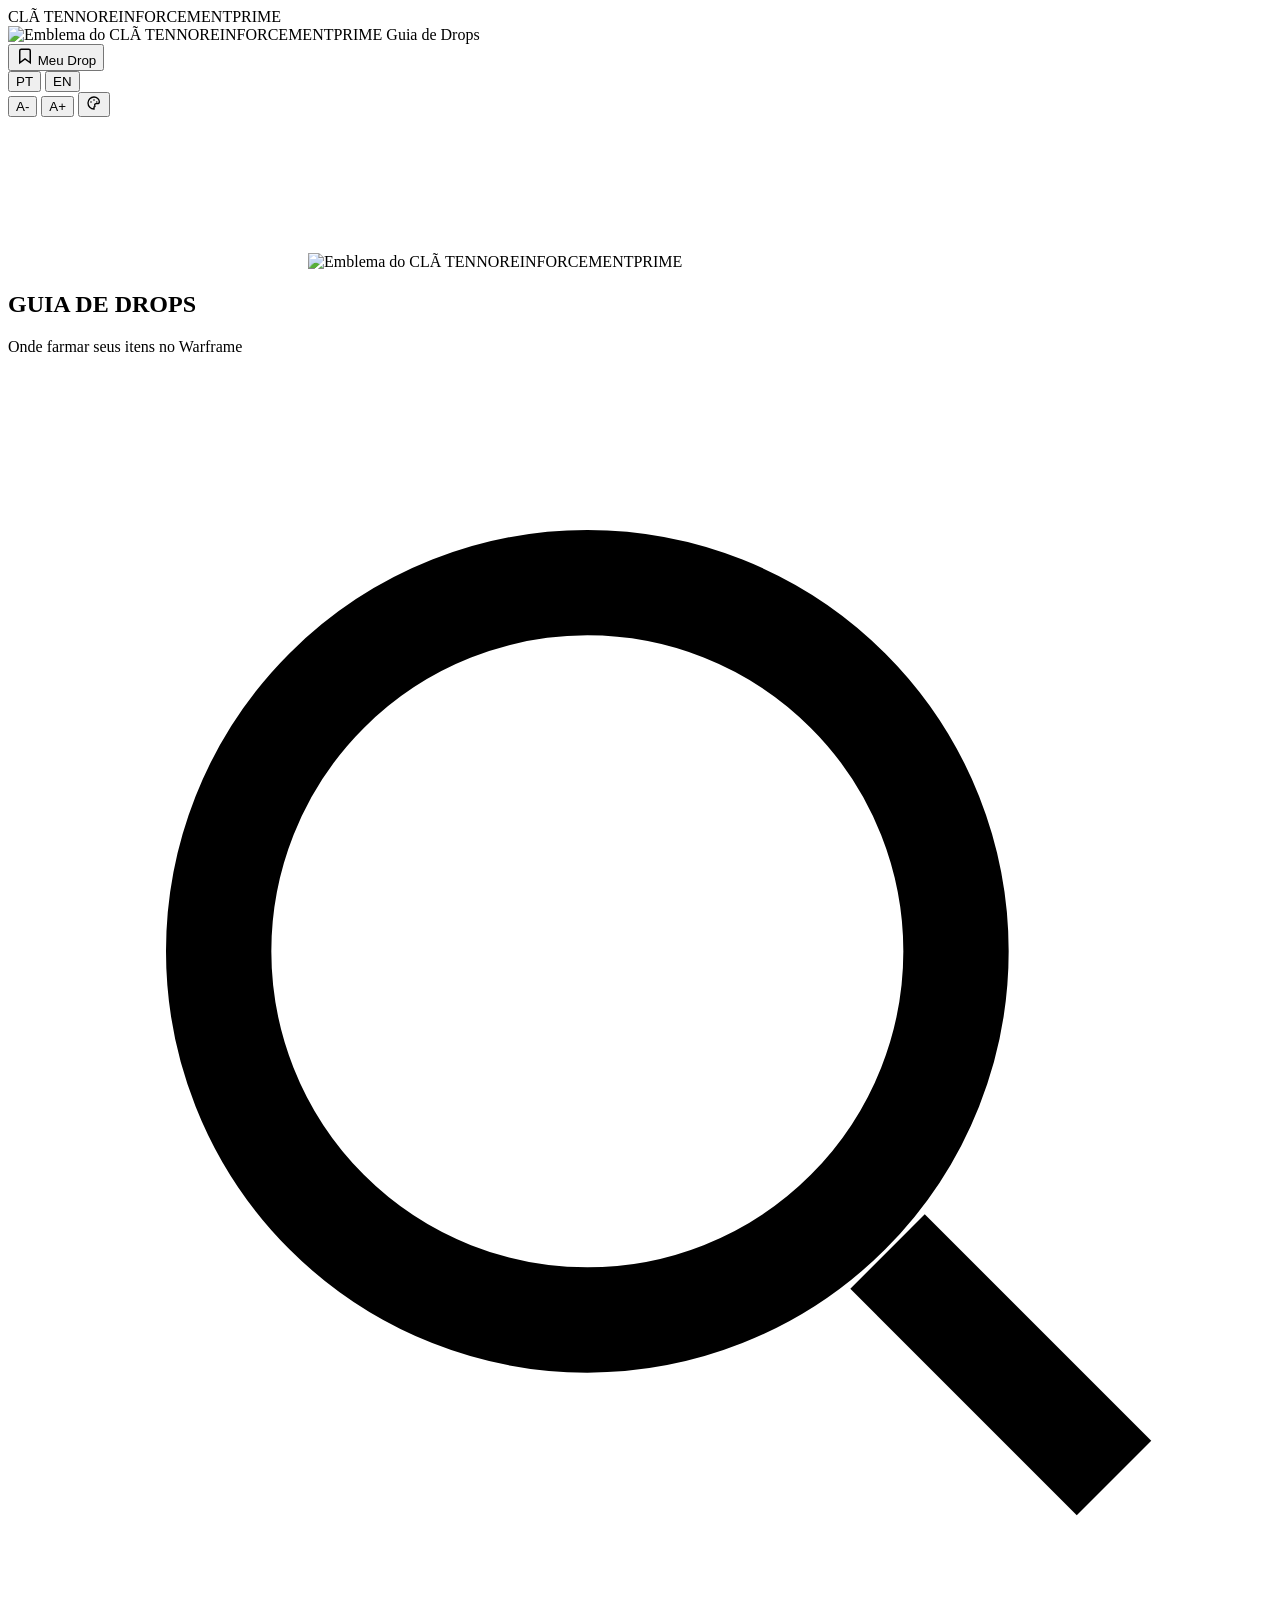
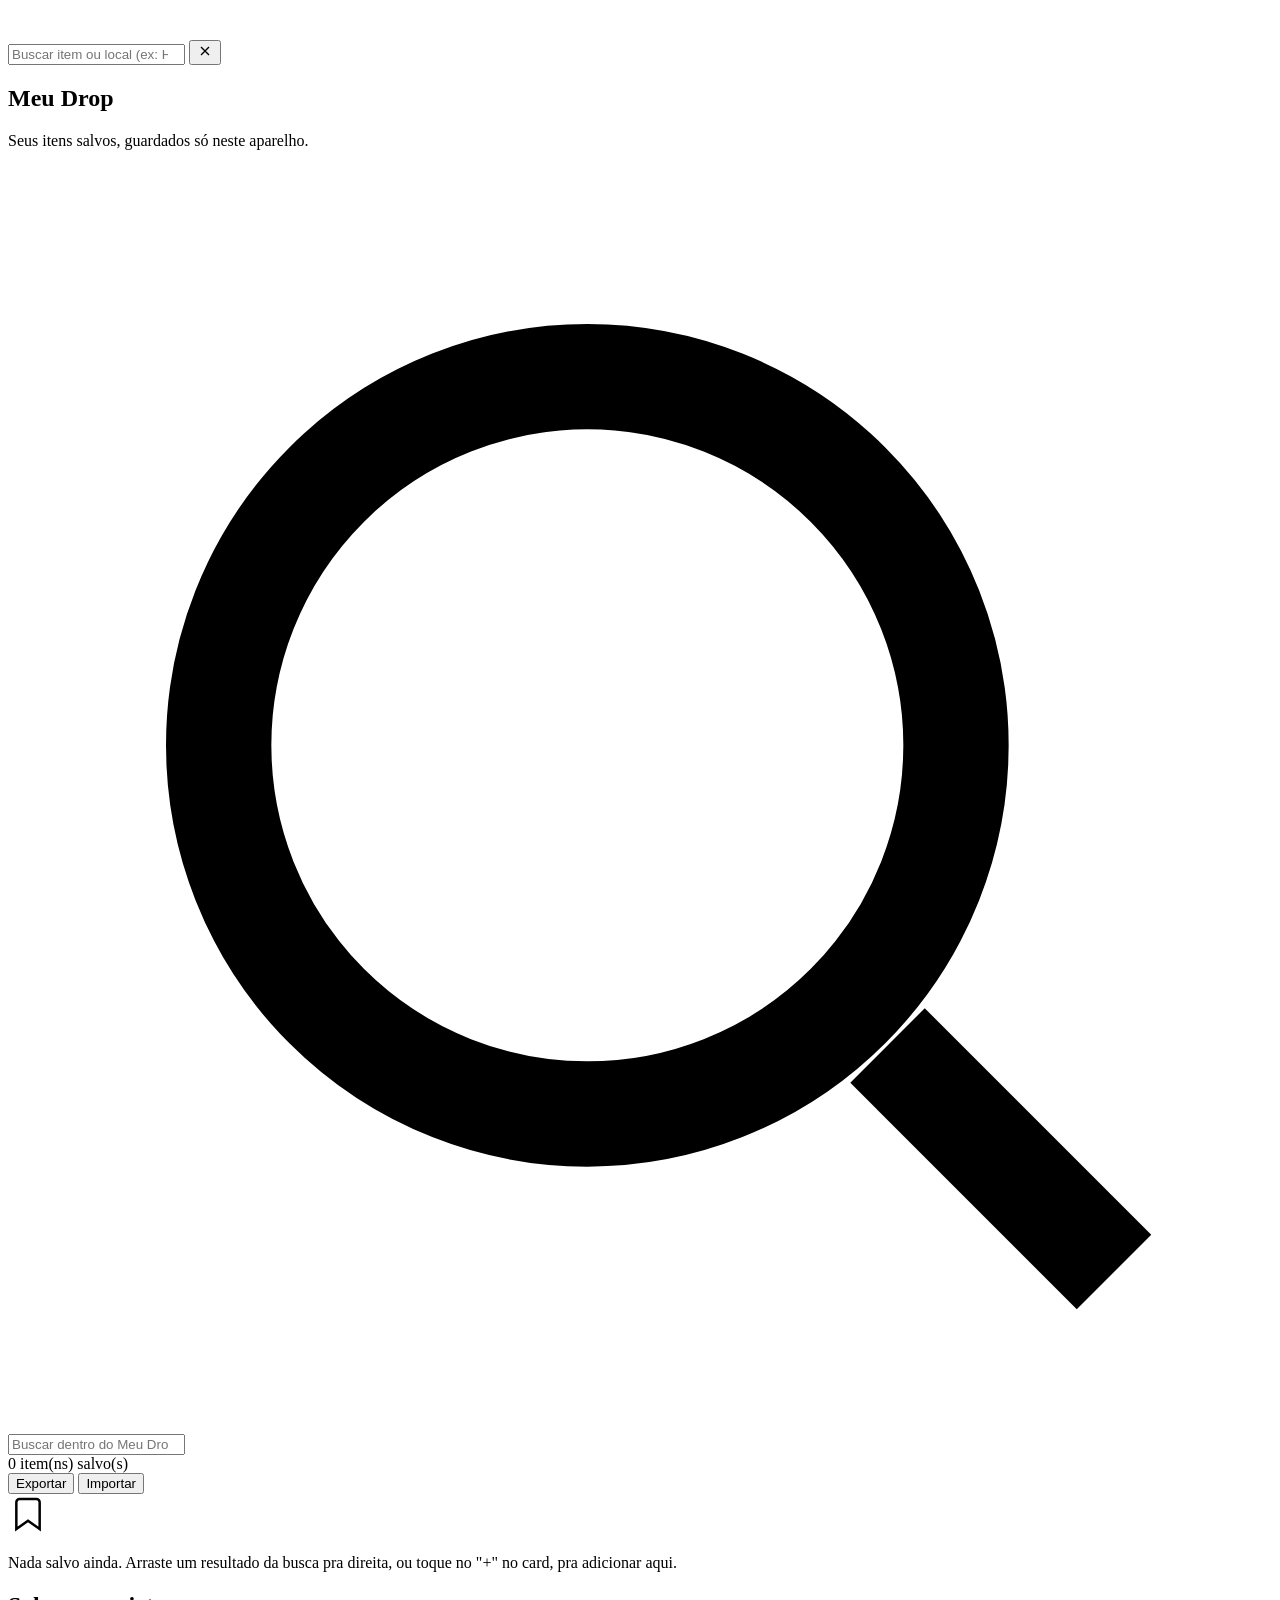
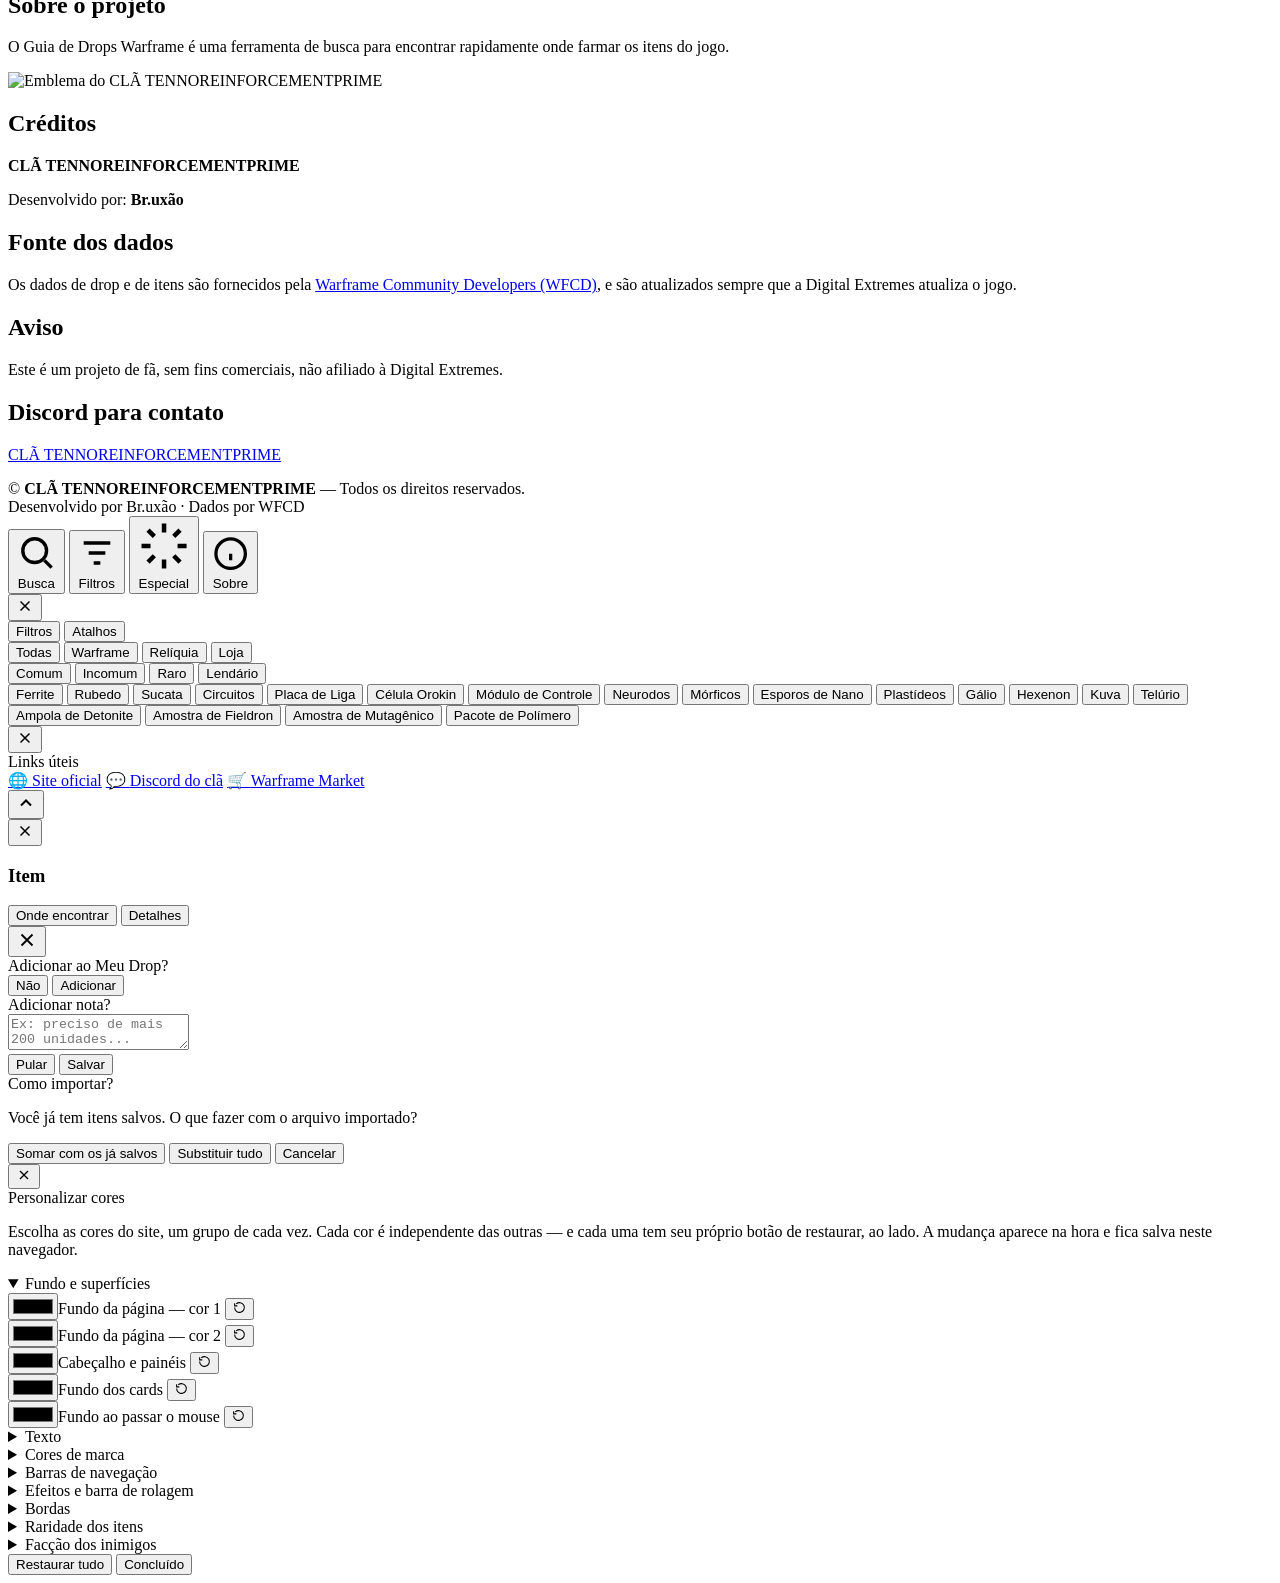
==== commit 4a1dc4c9: "Add files via upload" ====
--- a/index.html
+++ b/index.html
@@ -1,33 +1 @@
-<!DOCTYPE html>
-<html lang="pt-BR">
-<head>
-<meta charset="UTF-8">
-<meta name="viewport" content="width=device-width, initial-scale=1, viewport-fit=cover">
-<title>Guia de Drops Warframe — CLÃ TENNOREINFORCEMENTPRIME</title>
-<meta name="description" content="Busque onde encontrar qualquer item de Warframe: missões, relíquias, inimigos e bounties, com dados atualizados automaticamente pela comunidade WFCD.">
-<meta property="og:type" content="website">
-<meta property="og:title" content="Guia de Drops Warframe — CLÃ TENNOREINFORCEMENTPRIME">
-<meta property="og:description" content="Busque onde encontrar qualquer item de Warframe, com dados sempre atualizados.">
-<meta property="og:url" content="https://cd-br.github.io/wfdrop/">
-<meta property="og:image" content="https://cd-br.github.io/wfdrop/imagens/compartilhar.png">
-<meta property="og:image:width" content="1200">
-<meta property="og:image:height" content="630">
-<meta name="twitter:card" content="summary_large_image">
-<meta name="theme-color" content="#000d1f">
-<link rel="icon" href="imagens/CLATENNOLOGO.webp" type="image/webp">
-<link rel="preconnect" href="https://fonts.googleapis.com">
-<link rel="preconnect" href="https://fonts.gstatic.com" crossorigin>
-<link rel="stylesheet" href="https://fonts.googleapis.com/css2?family=Rajdhani:wght@500;600;700&family=Inter:wght@400;500;600&display=swap">
-
-<link rel="stylesheet" href="css/tokens.css">
-<link rel="stylesheet" href="css/base.css">
-<link rel="stylesheet" href="css/layout.css">
-<link rel="stylesheet" href="css/componentes.css">
-<link rel="stylesheet" href="css/desktop.css">
-<link rel="stylesheet" href="css/tema-claro.css">
-</head>
-<body>
-<div class="app"><div class="cabecalho-fixo"><div class="faixa-cla">CLÃ TENNOREINFORCEMENTPRIME</div><header class="topbar"><div class="topbar__logo"><img src="imagens/CLATENNOLOGO.webp" alt="Emblema do CLÃ TENNOREINFORCEMENTPRIME"> <span>Guia de Drops</span></div><div class="topbar__controles"><button type="button" id="btn-meu-drop" class="topbar__meudrop" data-secao-alvo="secao-meu-drop"><svg width="18" height="18" viewBox="0 0 24 24" fill="none" stroke="currentColor" stroke-width="2"><path d="M19 21l-7-5-7 5V5a2 2 0 0 1 2-2h10a2 2 0 0 1 2 2v16z"/></svg> <span data-i18n="nav.meuDrop">Meu Drop</span></button><div id="idioma-toggle" class="idioma-toggle"><button type="button" class="idioma-toggle__opcao" data-idioma="pt">PT</button> <button type="button" class="idioma-toggle__opcao" data-idioma="en">EN</button></div><div class="acessibilidade"><button type="button" id="fonte-menos" class="acessibilidade__botao" aria-label="Diminuir tamanho da fonte">A-</button> <button type="button" id="fonte-mais" class="acessibilidade__botao" aria-label="Aumentar tamanho da fonte">A+</button> <button type="button" id="tema-toggle" class="acessibilidade__botao acessibilidade__botao--tema" aria-label="Alternar tema claro/escuro"><svg width="16" height="16" viewBox="0 0 24 24" fill="none" stroke="currentColor" stroke-width="2"><path d="M12 3a9 9 0 1 0 9 9c0-.46-.04-.92-.1-1.36a5.389 5.389 0 0 1-4.4 2.26 5.403 5.403 0 0 1-3.14-9.8c-.44-.06-.9-.1-1.36-.1Z"/></svg></button></div></div></header></div><main class="conteudo"><section id="secao-busca" class="secao ativa"><div class="hero-busca"><img class="hero-busca__emblema hero-busca__emblema--pulsando" src="imagens/CLATENNOLOGO.webp" alt="Emblema do CLÃ TENNOREINFORCEMENTPRIME"><h1 class="hero-busca__titulo hero-busca__titulo--pulsando">GUIA DE DROPS</h1><p class="hero-busca__subtitulo" data-i18n="hero.subtitulo">Onde farmar seus itens no Warframe.</p></div><div class="busca busca--principal"><svg class="busca__icone" viewBox="0 0 24 24" fill="none" stroke="currentColor" stroke-width="2"><circle cx="11" cy="11" r="7"/><path d="m21 21-4.3-4.3"/></svg> <input id="campo-busca" class="busca__input" type="search" inputmode="search" autocomplete="off" placeholder="Buscar item ou local (ex: Hydron, Vitality)..." data-i18n-placeholder="busca.placeholder" aria-label="Buscar item ou local" data-i18n-aria="busca.placeholder"> <button id="busca-limpar" class="busca__limpar" type="button" aria-label="Limpar busca" data-i18n-aria="busca.limparAria"><svg viewBox="0 0 24 24" fill="none" stroke="currentColor" stroke-width="2" width="16" height="16"><path d="M18 6 6 18M6 6l12 12"/></svg></button></div><div id="resultados-estado" aria-live="polite"></div><div id="resultados-grid" class="resultados-grid"></div></section><section id="secao-meu-drop" class="secao"><div class="meudrop-cabecalho"><h1 class="meudrop-titulo" data-i18n="meudrop.titulo">Meu Drop</h1><p class="meudrop-subtitulo" data-i18n="meudrop.subtitulo">Seus itens salvos, guardados só neste aparelho.</p></div><div class="busca busca--meudrop"><svg class="busca__icone" viewBox="0 0 24 24" fill="none" stroke="currentColor" stroke-width="2"><circle cx="11" cy="11" r="7"/><path d="m21 21-4.3-4.3"/></svg> <input id="meudrop-busca" class="busca__input" type="search" inputmode="search" autocomplete="off" placeholder="Buscar dentro do Meu Drop..." data-i18n-placeholder="meudrop.buscarPlaceholder" aria-label="Buscar dentro do Meu Drop" data-i18n-aria="meudrop.buscarPlaceholder"></div><div class="meudrop-acoes"><span class="meudrop-contador"><span id="meudrop-contador">0</span> <span data-i18n="meudrop.itensSalvos">item(ns) salvo(s)</span></span><div class="meudrop-acoes__botoes"><button type="button" id="meudrop-exportar" class="meudrop-acao-btn" data-i18n="meudrop.exportar">Exportar</button> <button type="button" id="meudrop-importar-botao" class="meudrop-acao-btn" data-i18n="meudrop.importar">Importar</button> <input type="file" id="meudrop-importar-input" accept="application/json,.json" hidden></div></div><div id="meudrop-vazio" class="meudrop-vazio"><svg viewBox="0 0 24 24" fill="none" stroke="currentColor" stroke-width="1.5" width="40" height="40"><path d="M19 21l-7-5-7 5V5a2 2 0 0 1 2-2h10a2 2 0 0 1 2 2v16z"/></svg><p data-i18n="meudrop.vazioTexto">Nada salvo ainda. Arraste um resultado da busca pra direita, ou toque no "+" no card, pra adicionar aqui.</p></div><div id="meudrop-lista" class="meudrop-lista"></div></section><section id="secao-sobre" class="secao"><div class="sobre-card"><h2 data-i18n="sobre.projeto.titulo">Sobre o projeto</h2><p data-i18n="sobre.projeto.texto">O Guia de Drops Warframe é uma ferramenta de busca para encontrar rapidamente onde farmar os itens do jogo.</p></div><div class="sobre-card sobre-card--emblema"><img src="imagens/CLATENNOLOGO.webp" alt="Emblema do CLÃ TENNOREINFORCEMENTPRIME" class="sobre-emblema"><h2 data-i18n="sobre.creditos.titulo">Créditos</h2><p><strong>CLÃ TENNOREINFORCEMENTPRIME</strong></p><p><span data-i18n="sobre.creditos.desenvolvidoPor">Desenvolvido por:</span> <strong>Br.uxão</strong></p></div><div class="sobre-card"><h2 data-i18n="sobre.fonte.titulo">Fonte dos dados</h2><p><span data-i18n="sobre.fonte.textoAntes">Os dados de drop e de itens são fornecidos pela</span> <a href="https://github.com/WFCD" target="_blank" rel="noopener">Warframe Community Developers (WFCD)</a>, <span data-i18n="sobre.fonte.textoDepois">e são atualizados sempre que a Digital Extremes atualiza o jogo.</span></p></div><div class="sobre-card"><h2 data-i18n="sobre.aviso.titulo">Aviso</h2><p data-i18n="sobre.aviso.texto">Este é um projeto de fã, sem fins comerciais, não afiliado à Digital Extremes.</p></div><div class="sobre-card"><h2 data-i18n="sobre.discord.titulo">Discord para contato</h2><p><a href="https://discord.gg/zkhBGF2aM4" target="_blank" rel="noopener">CLÃ TENNOREINFORCEMENTPRIME</a></p></div></section><footer class="rodape">© <strong>CLÃ TENNOREINFORCEMENTPRIME</strong> — Todos os direitos reservados.<br>Desenvolvido por Br.uxão · Dados por WFCD</footer></main><nav class="bottom-nav" aria-label="Navegação principal"><button type="button" id="btn-nav-busca" class="bottom-nav__item ativo" data-secao-alvo="secao-busca"><svg viewBox="0 0 24 24" fill="none" stroke="currentColor" stroke-width="2"><circle cx="11" cy="11" r="7"/><path d="m21 21-4.3-4.3"/></svg> <span data-i18n="nav.buscaCurta">Busca</span></button> <button type="button" id="abrir-sheet-filtros" class="bottom-nav__item"><svg viewBox="0 0 24 24" fill="none" stroke="currentColor" stroke-width="2"><path d="M4 6h16M7 12h10M10 18h4"/></svg> <span data-i18n="nav.filtros">Filtros</span></button> <button type="button" id="abrir-sheet-especial" class="bottom-nav__item"><svg viewBox="0 0 24 24" fill="none" stroke="currentColor" stroke-width="2"><path d="M12 2v4M12 18v4M4.9 4.9l2.8 2.8M16.3 16.3l2.8 2.8M2 12h4M18 12h4M4.9 19.1l2.8-2.8M16.3 7.7l2.8-2.8"/></svg> <span data-i18n="nav.especial">Especial</span></button> <button type="button" class="bottom-nav__item" data-secao-alvo="secao-sobre"><svg viewBox="0 0 24 24" fill="none" stroke="currentColor" stroke-width="2"><circle cx="12" cy="12" r="9"/><path d="M12 16v-4M12 8h.01"/></svg> <span data-i18n="nav.sobre">Sobre</span></button></nav><div id="sheet-filtros-overlay" class="painel-swap-overlay" role="dialog" aria-modal="true" aria-label="Filtros e atalhos"><div class="painel-swap-sheet"><div class="painel-swap-sheet__alca"></div><button id="sheet-filtros-fechar" class="painel-swap__fechar" type="button" aria-label="Fechar"><svg width="18" height="18" viewBox="0 0 24 24" fill="none" stroke="currentColor" stroke-width="2"><path d="M18 6 6 18M6 6l12 12"/></svg></button><div id="slot-mobile-filtros" class="painel-swap__slot"><div id="bloco-filtros"><div class="swap-tabs"><button type="button" class="swap-tab ativo" data-swap-tab="filtros" data-i18n="swap.filtros">Filtros</button> <button type="button" class="swap-tab" data-swap-tab="atalhos" data-i18n="swap.atalhos">Atalhos</button></div><div class="swap-painel ativo" data-swap-painel="filtros"><div class="filtros filtros--categoria" role="group" aria-label="Filtrar por categoria"><button type="button" class="chip ativo" data-categoria="" aria-pressed="true" data-i18n="categoria.todas">Todas</button> <button type="button" class="chip" data-categoria="warframe" aria-pressed="false" data-i18n="categoria.warframe">Warframe</button> <button type="button" class="chip" data-categoria="relíquia" aria-pressed="false" data-i18n="categoria.relíquia">Relíquia</button> <button type="button" class="chip" data-categoria="mercado" aria-pressed="false" data-i18n="categoria.mercado">Loja</button></div><div id="filtros-era" class="filtros filtros--era" role="group" aria-label="Filtrar relíquias por era" hidden><button type="button" class="chip ativo" data-era="" aria-pressed="true" data-i18n="era.todas">Todas as eras</button> <button type="button" class="chip" data-era="lith" aria-pressed="false">Lith</button> <button type="button" class="chip" data-era="meso" aria-pressed="false">Meso</button> <button type="button" class="chip" data-era="neo" aria-pressed="false">Neo</button> <button type="button" class="chip" data-era="axi" aria-pressed="false">Axi</button> <button type="button" class="chip" data-era="requiem" aria-pressed="false">Requiem</button></div><div class="filtros" role="group" aria-label="Filtrar por raridade"><button type="button" class="chip" data-raridade="common" aria-pressed="false"><span class="chip__ponto" style="background:var(--raridade-common)"></span><span data-i18n="raridade.common">Comum</span></button> <button type="button" class="chip" data-raridade="uncommon" aria-pressed="false"><span class="chip__ponto" style="background:var(--raridade-uncommon)"></span><span data-i18n="raridade.uncommon">Incomum</span></button> <button type="button" class="chip" data-raridade="rare" aria-pressed="false"><span class="chip__ponto" style="background:var(--raridade-rare)"></span><span data-i18n="raridade.rare">Raro</span></button> <button type="button" class="chip" data-raridade="legendary" aria-pressed="false"><span class="chip__ponto" style="background:var(--raridade-legendary)"></span><span data-i18n="raridade.legendary">Lendário</span></button></div></div><div class="swap-painel" data-swap-painel="atalhos"><div class="atalhos__lista"><button type="button" class="atalho-item" data-atalho="Ferrite"><img src="imagens/Ferrite.webp" alt=""><span data-i18n="recurso.ferrite">Ferrite</span></button> <button type="button" class="atalho-item" data-atalho="Rubedo"><img src="imagens/Rubedo.webp" alt=""><span data-i18n="recurso.rubedo">Rubedo</span></button> <button type="button" class="atalho-item" data-atalho="Salvage"><img src="imagens/Salvage.webp" alt=""><span data-i18n="recurso.salvage">Sucata</span></button> <button type="button" class="atalho-item" data-atalho="Circuits"><img src="imagens/Circuits.webp" alt=""><span data-i18n="recurso.circuits">Circuitos</span></button> <button type="button" class="atalho-item" data-atalho="Alloy Plate"><img src="imagens/Alloy%20Plate.webp" alt=""><span data-i18n="recurso.alloyPlate">Placa de Liga</span></button> <button type="button" class="atalho-item" data-atalho="Orokin Cell"><img src="imagens/Orokin%20Cell.webp" alt=""><span data-i18n="recurso.orokinCell">Célula Orokin</span></button> <button type="button" class="atalho-item" data-atalho="Control Module"><img src="imagens/Control%20Module.webp" alt=""><span data-i18n="recurso.controlModule">Módulo de Controle</span></button> <button type="button" class="atalho-item" data-atalho="Neurodes"><img src="imagens/Neurodes.webp" alt=""><span data-i18n="recurso.neurodes">Neurodos</span></button> <button type="button" class="atalho-item" data-atalho="Morphics"><img src="imagens/Morphics.webp" alt=""><span data-i18n="recurso.morphics">Mórficos</span></button> <button type="button" class="atalho-item" data-atalho="Nano Spores"><img src="imagens/Nano%20Spores.webp" alt=""><span data-i18n="recurso.nanoSpores">Esporos de Nano</span></button> <button type="button" class="atalho-item" data-atalho="Plastids"><img src="imagens/Plastids.webp" alt=""><span data-i18n="recurso.plastids">Plastídeos</span></button> <button type="button" class="atalho-item" data-atalho="Gallium"><img src="imagens/Gallium.webp" alt=""><span data-i18n="recurso.gallium">Gálio</span></button> <button type="button" class="atalho-item" data-atalho="Hexenon"><img src="imagens/Hexenon.webp" alt=""><span data-i18n="recurso.hexenon">Hexenon</span></button> <button type="button" class="atalho-item" data-atalho="Kuva"><img src="imagens/Kuva_(Resource).webp" alt=""><span data-i18n="recurso.kuva">Kuva</span></button> <button type="button" class="atalho-item" data-atalho="Tellurium"><img src="imagens/Tellurium.webp" alt=""><span data-i18n="recurso.tellurium">Telúrio</span></button> <button type="button" class="atalho-item" data-atalho="Detonite Ampule"><img src="imagens/Detonite%20Ampule.webp" alt=""><span data-i18n="recurso.detoniteAmpule">Ampola de Detonite</span></button> <button type="button" class="atalho-item" data-atalho="Fieldron"><img src="imagens/Fieldron%20Sample.webp" alt=""><span data-i18n="recurso.fieldronSample">Amostra de Fieldron</span></button> <button type="button" class="atalho-item" data-atalho="Mutagen Sample"><img src="imagens/Mutagen%20Sample.webp" alt=""><span data-i18n="recurso.mutagenSample">Amostra de Mutagênico</span></button> <button type="button" class="atalho-item" data-atalho="Polymer Bundle"><img src="imagens/Polymer%20Bundle.webp" alt=""><span data-i18n="recurso.polymerBundle">Pacote de Polímero</span></button></div></div></div></div></div></div><div id="sheet-especial-overlay" class="painel-swap-overlay" role="dialog" aria-modal="true" aria-label="Especial"><div class="painel-swap-sheet"><div class="painel-swap-sheet__alca"></div><button id="sheet-especial-fechar" class="painel-swap__fechar" type="button" aria-label="Fechar"><svg width="18" height="18" viewBox="0 0 24 24" fill="none" stroke="currentColor" stroke-width="2"><path d="M18 6 6 18M6 6l12 12"/></svg></button><div id="slot-mobile-especial" class="painel-swap__slot"><div id="bloco-especial"><div id="live-tira" class="live-tira"></div><div class="especial-links"><div class="especial-links__titulo" data-i18n="especial.links.titulo">Links úteis</div><a href="https://www.warframe.com" target="_blank" rel="noopener" class="especial-link">🌐 <span data-i18n="especial.links.site">Site oficial</span></a> <a href="https://discord.gg/zkhBGF2aM4" target="_blank" rel="noopener" class="especial-link">💬 <span data-i18n="especial.links.discord">Discord do clã</span></a> <a href="https://warframe.market/" target="_blank" rel="noopener" class="especial-link">🛒 <span data-i18n="especial.links.market">Warframe Market</span></a></div></div></div></div></div><button id="btn-topo" class="btn-topo" type="button" aria-label="Voltar ao topo"><svg width="20" height="20" viewBox="0 0 24 24" fill="none" stroke="currentColor" stroke-width="2.5"><path d="m18 15-6-6-6 6"/></svg></button><div id="modal-item" class="modal-overlay" role="dialog" aria-modal="true" aria-labelledby="modal-titulo"><div class="modal"><button id="modal-fechar" class="modal__fechar" type="button" aria-label="Fechar"><svg width="18" height="18" viewBox="0 0 24 24" fill="none" stroke="currentColor" stroke-width="2"><path d="M18 6 6 18M6 6l12 12"/></svg></button><div class="modal__header"><h3 id="modal-titulo" class="modal__titulo">Item</h3></div><div class="modal__tabs"><button type="button" class="modal__tab ativo" data-tab="onde" data-i18n="modal.ondeEncontrar">Onde encontrar</button> <button type="button" class="modal__tab" data-tab="detalhes" data-i18n="modal.detalhes">Detalhes</button></div><div id="painel-onde-encontrar" class="modal__painel ativo" data-painel="onde"></div><div id="painel-detalhes" class="modal__painel" data-painel="detalhes"></div></div></div><div id="lightbox-imagem" class="lightbox-overlay" role="dialog" aria-modal="true"><button id="lightbox-fechar" class="lightbox__fechar" type="button" aria-label="Fechar"><svg width="22" height="22" viewBox="0 0 24 24" fill="none" stroke="currentColor" stroke-width="2"><path d="M18 6 6 18M6 6l12 12"/></svg></button> <img id="lightbox-img" class="lightbox__img" src="" alt=""></div><div id="popup-confirmar-drop" class="popup-overlay" role="dialog" aria-modal="true" aria-labelledby="popup-confirmar-titulo"><div class="popup-caixa"><div id="popup-confirmar-titulo" class="popup-caixa__titulo" data-i18n="meudrop.confirmarTitulo">Adicionar ao Meu Drop?</div><div id="popup-confirmar-nome" class="popup-caixa__item"></div><div class="popup-caixa__acoes"><button type="button" id="popup-confirmar-recusar" class="popup-btn popup-btn--secundario" data-i18n="meudrop.recusar">Não</button> <button type="button" id="popup-confirmar-aceitar" class="popup-btn popup-btn--primario" data-i18n="meudrop.aceitar">Adicionar</button></div></div></div><div id="popup-nota-drop" class="popup-overlay" role="dialog" aria-modal="true" aria-label="Adicionar nota"><div class="popup-caixa"><div class="popup-caixa__titulo" data-i18n="meudrop.notaTitulo">Adicionar nota?</div><textarea id="popup-nota-texto" class="popup-caixa__textarea" placeholder="Ex: preciso de mais 200 unidades..." data-i18n-placeholder="meudrop.notaPlaceholder"></textarea><div class="popup-caixa__acoes"><button type="button" id="popup-nota-pular" class="popup-btn popup-btn--secundario" data-i18n="meudrop.pular">Pular</button> <button type="button" id="popup-nota-salvar" class="popup-btn popup-btn--primario" data-i18n="meudrop.salvar">Salvar</button></div></div></div><div id="popup-import-conflito" class="popup-overlay" role="dialog" aria-modal="true" aria-label="Como importar?"><div class="popup-caixa"><div class="popup-caixa__titulo" data-i18n="meudrop.importConflitoTitulo">Como importar?</div><p data-i18n="meudrop.importConflitoTexto">Você já tem itens salvos. O que fazer com o arquivo importado?</p><div class="popup-caixa__acoes popup-caixa__acoes--coluna"><button type="button" id="popup-import-mesclar" class="popup-btn popup-btn--primario" data-i18n="meudrop.importMesclar">Somar com os já salvos</button> <button type="button" id="popup-import-substituir" class="popup-btn popup-btn--perigo" data-i18n="meudrop.importSubstituir">Substituir tudo</button> <button type="button" id="popup-import-cancelar" class="popup-btn popup-btn--secundario" data-i18n="meudrop.cancelar">Cancelar</button></div></div></div></div>
-<script type="module" src="js/main.js"></script>
-</body>
-</html>
+<!doctype html><html lang="pt-BR"><head><meta charset="UTF-8"><meta name="viewport" content="width=device-width,initial-scale=1,viewport-fit=cover"><title>Guia de Drops Warframe — CLÃ TENNOREINFORCEMENTPRIME</title><meta name="description" content="Busque onde encontrar qualquer item de Warframe: missões, relíquias, inimigos e bounties, com dados atualizados automaticamente pela comunidade WFCD."><meta property="og:type" content="website"><meta property="og:title" content="Guia de Drops Warframe — CLÃ TENNOREINFORCEMENTPRIME"><meta property="og:description" content="Busque onde encontrar qualquer item de Warframe, com dados sempre atualizados."><meta property="og:url" content="https://cd-br.github.io/wfdrop/"><meta property="og:image" content="https://cd-br.github.io/wfdrop/imagens/compartilhar.png"><meta property="og:image:width" content="1200"><meta property="og:image:height" content="630"><meta name="twitter:card" content="summary_large_image"><meta name="theme-color" content="#000d1f"><link rel="icon" href="imagens/CLATENNOLOGO.webp" type="image/webp"><link rel="preconnect" href="https://fonts.googleapis.com"><link rel="preconnect" href="https://fonts.gstatic.com" crossorigin><link rel="stylesheet" href="https://fonts.googleapis.com/css2?family=Rajdhani:wght@500;600;700&family=Inter:wght@400;500;600&display=swap"><link rel="stylesheet" href="css/tokens.css"><link rel="stylesheet" href="css/base.css"><link rel="stylesheet" href="css/layout.css"><link rel="stylesheet" href="css/componentes.css"><link rel="stylesheet" href="css/desktop.css"></head><body><div class="app"><div class="cabecalho-fixo"><div class="faixa-cla">CLÃ TENNOREINFORCEMENTPRIME</div><header class="topbar"><div class="topbar__logo"><img src="imagens/CLATENNOLOGO.webp" alt="Emblema do CLÃ TENNOREINFORCEMENTPRIME"> <span>Guia de Drops</span></div><div class="topbar__controles"><button type="button" id="btn-meu-drop" class="topbar__meudrop" data-secao-alvo="secao-meu-drop"><svg width="18" height="18" viewBox="0 0 24 24" fill="none" stroke="currentColor" stroke-width="2"><path d="M19 21l-7-5-7 5V5a2 2 0 0 1 2-2h10a2 2 0 0 1 2 2v16z"/></svg> <span data-i18n="nav.meuDrop">Meu Drop</span></button><div id="idioma-toggle" class="idioma-toggle"><button type="button" class="idioma-toggle__opcao" data-idioma="pt">PT</button> <button type="button" class="idioma-toggle__opcao" data-idioma="en">EN</button></div><div class="acessibilidade"><button type="button" id="fonte-menos" class="acessibilidade__botao" aria-label="Diminuir tamanho da fonte">A-</button> <button type="button" id="fonte-mais" class="acessibilidade__botao" aria-label="Aumentar tamanho da fonte">A+</button> <button type="button" id="cores-toggle" class="acessibilidade__botao" aria-label="Personalizar cores" data-i18n-aria="cores.abrir"><svg width="16" height="16" viewBox="0 0 24 24" fill="none" stroke="currentColor" stroke-width="2"><path d="M12 21a9 9 0 1 1 0-18c4.5 0 8 3.5 8 7 0 2-1.5 3-3 3h-2a2 2 0 0 0-1.6 3.2c.4.5.1 1.3-.5 1.5-.3.1-.6.2-.9.3Z"/><circle cx="7.5" cy="10.5" r="1.2" fill="currentColor" stroke="none"/><circle cx="12" cy="7.5" r="1.2" fill="currentColor" stroke="none"/><circle cx="16.2" cy="10.5" r="1.2" fill="currentColor" stroke="none"/></svg></button></div></div></header></div><main class="conteudo"><section id="secao-busca" class="secao ativa"><div class="hero-busca"><video autoplay muted loop playsinline preload="auto" class="hero-busca__video"><source src="imagens/FUNDO2.mp4" type="video/mp4">Seu navegador não suporta vídeos em HTML5.</video><img class="hero-busca__emblema hero-busca__emblema--pulsando" src="imagens/CLATENNOLOGO.webp" alt="Emblema do CLÃ TENNOREINFORCEMENTPRIME"><h1 class="hero-busca__titulo hero-busca__titulo--pulsando">GUIA DE DROPS</h1><p class="hero-busca__subtitulo" data-i18n="hero.subtitulo">Onde farmar seus itens no Warframe</p></div><div class="busca busca--principal"><svg class="busca__icone" viewBox="0 0 24 24" fill="none" stroke="currentColor" stroke-width="2"><circle cx="11" cy="11" r="7"/><path d="m21 21-4.3-4.3"/></svg> <input id="campo-busca" class="busca__input" type="search" inputmode="search" autocomplete="off" placeholder="Buscar item ou local (ex: Hydron, Vitality)..." data-i18n-placeholder="busca.placeholder" aria-label="Buscar item ou local" data-i18n-aria="busca.placeholder"> <button id="busca-limpar" class="busca__limpar" type="button" aria-label="Limpar busca" data-i18n-aria="busca.limparAria"><svg viewBox="0 0 24 24" fill="none" stroke="currentColor" stroke-width="2" width="16" height="16"><path d="M18 6 6 18M6 6l12 12"/></svg></button></div><div id="resultados-estado" aria-live="polite"></div><div id="resultados-grid" class="resultados-grid"></div></section><section id="secao-meu-drop" class="secao"><div class="meudrop-cabecalho"><h1 class="meudrop-titulo" data-i18n="meudrop.titulo">Meu Drop</h1><p class="meudrop-subtitulo" data-i18n="meudrop.subtitulo">Seus itens salvos, guardados só neste aparelho.</p></div><div class="busca busca--meudrop"><svg class="busca__icone" viewBox="0 0 24 24" fill="none" stroke="currentColor" stroke-width="2"><circle cx="11" cy="11" r="7"/><path d="m21 21-4.3-4.3"/></svg> <input id="meudrop-busca" class="busca__input" type="search" inputmode="search" autocomplete="off" placeholder="Buscar dentro do Meu Drop..." data-i18n-placeholder="meudrop.buscarPlaceholder" aria-label="Buscar dentro do Meu Drop" data-i18n-aria="meudrop.buscarPlaceholder"></div><div class="meudrop-acoes"><span class="meudrop-contador"><span id="meudrop-contador">0</span> <span data-i18n="meudrop.itensSalvos">item(ns) salvo(s)</span></span><div class="meudrop-acoes__botoes"><button type="button" id="meudrop-exportar" class="meudrop-acao-btn" data-i18n="meudrop.exportar">Exportar</button> <button type="button" id="meudrop-importar-botao" class="meudrop-acao-btn" data-i18n="meudrop.importar">Importar</button> <input type="file" id="meudrop-importar-input" accept="application/json,.json" hidden></div></div><div id="meudrop-vazio" class="meudrop-vazio"><svg viewBox="0 0 24 24" fill="none" stroke="currentColor" stroke-width="1.5" width="40" height="40"><path d="M19 21l-7-5-7 5V5a2 2 0 0 1 2-2h10a2 2 0 0 1 2 2v16z"/></svg><p data-i18n="meudrop.vazioTexto">Nada salvo ainda. Arraste um resultado da busca pra direita, ou toque no "+" no card, pra adicionar aqui.</p></div><div id="meudrop-lista" class="meudrop-lista"></div></section><section id="secao-sobre" class="secao"><div class="sobre-card"><h2 data-i18n="sobre.projeto.titulo">Sobre o projeto</h2><p data-i18n="sobre.projeto.texto">O Guia de Drops Warframe é uma ferramenta de busca para encontrar rapidamente onde farmar os itens do jogo.</p></div><div class="sobre-card sobre-card--emblema"><img src="imagens/CLATENNOLOGO.webp" alt="Emblema do CLÃ TENNOREINFORCEMENTPRIME" class="sobre-emblema"><h2 data-i18n="sobre.creditos.titulo">Créditos</h2><p><strong>CLÃ TENNOREINFORCEMENTPRIME</strong></p><p><span data-i18n="sobre.creditos.desenvolvidoPor">Desenvolvido por:</span> <strong>Br.uxão</strong></p></div><div class="sobre-card"><h2 data-i18n="sobre.fonte.titulo">Fonte dos dados</h2><p><span data-i18n="sobre.fonte.textoAntes">Os dados de drop e de itens são fornecidos pela</span> <a href="https://github.com/WFCD" target="_blank" rel="noopener">Warframe Community Developers (WFCD)</a>, <span data-i18n="sobre.fonte.textoDepois">e são atualizados sempre que a Digital Extremes atualiza o jogo.</span></p></div><div class="sobre-card"><h2 data-i18n="sobre.aviso.titulo">Aviso</h2><p data-i18n="sobre.aviso.texto">Este é um projeto de fã, sem fins comerciais, não afiliado à Digital Extremes.</p></div><div class="sobre-card"><h2 data-i18n="sobre.discord.titulo">Discord para contato</h2><p><a href="https://discord.gg/zkhBGF2aM4" target="_blank" rel="noopener">CLÃ TENNOREINFORCEMENTPRIME</a></p></div></section><footer class="rodape">© <strong>CLÃ TENNOREINFORCEMENTPRIME</strong> — Todos os direitos reservados.<br>Desenvolvido por Br.uxão · Dados por WFCD</footer></main><nav class="bottom-nav" aria-label="Navegação principal"><button type="button" id="btn-nav-busca" class="bottom-nav__item ativo" data-secao-alvo="secao-busca"><svg viewBox="0 0 24 24" fill="none" stroke="currentColor" stroke-width="2"><circle cx="11" cy="11" r="7"/><path d="m21 21-4.3-4.3"/></svg> <span data-i18n="nav.buscaCurta">Busca</span></button> <button type="button" id="abrir-sheet-filtros" class="bottom-nav__item"><svg viewBox="0 0 24 24" fill="none" stroke="currentColor" stroke-width="2"><path d="M4 6h16M7 12h10M10 18h4"/></svg> <span data-i18n="nav.filtros">Filtros</span></button> <button type="button" id="abrir-sheet-especial" class="bottom-nav__item"><svg viewBox="0 0 24 24" fill="none" stroke="currentColor" stroke-width="2"><path d="M12 2v4M12 18v4M4.9 4.9l2.8 2.8M16.3 16.3l2.8 2.8M2 12h4M18 12h4M4.9 19.1l2.8-2.8M16.3 7.7l2.8-2.8"/></svg> <span data-i18n="nav.especial">Especial</span></button> <button type="button" class="bottom-nav__item" data-secao-alvo="secao-sobre"><svg viewBox="0 0 24 24" fill="none" stroke="currentColor" stroke-width="2"><circle cx="12" cy="12" r="9"/><path d="M12 16v-4M12 8h.01"/></svg> <span data-i18n="nav.sobre">Sobre</span></button></nav><div id="sheet-filtros-overlay" class="painel-swap-overlay" role="dialog" aria-modal="true" aria-label="Filtros e atalhos"><div class="painel-swap-sheet"><div class="painel-swap-sheet__alca"></div><button id="sheet-filtros-fechar" class="painel-swap__fechar" type="button" aria-label="Fechar"><svg width="18" height="18" viewBox="0 0 24 24" fill="none" stroke="currentColor" stroke-width="2"><path d="M18 6 6 18M6 6l12 12"/></svg></button><div id="slot-mobile-filtros" class="painel-swap__slot"><div id="bloco-filtros"><div class="swap-tabs"><button type="button" class="swap-tab ativo" data-swap-tab="filtros" data-i18n="swap.filtros">Filtros</button> <button type="button" class="swap-tab" data-swap-tab="atalhos" data-i18n="swap.atalhos">Atalhos</button></div><div class="swap-painel ativo" data-swap-painel="filtros"><div class="filtros filtros--categoria" role="group" aria-label="Filtrar por categoria"><button type="button" class="chip ativo" data-categoria="" aria-pressed="true" data-i18n="categoria.todas">Todas</button> <button type="button" class="chip" data-categoria="warframe" aria-pressed="false" data-i18n="categoria.warframe">Warframe</button> <button type="button" class="chip" data-categoria="relíquia" aria-pressed="false" data-i18n="categoria.relíquia">Relíquia</button> <button type="button" class="chip" data-categoria="mercado" aria-pressed="false" data-i18n="categoria.mercado">Loja</button></div><div id="filtros-era" class="filtros filtros--era" role="group" aria-label="Filtrar relíquias por era" hidden><button type="button" class="chip ativo" data-era="" aria-pressed="true" data-i18n="era.todas">Todas as eras</button> <button type="button" class="chip" data-era="lith" aria-pressed="false">Lith</button> <button type="button" class="chip" data-era="meso" aria-pressed="false">Meso</button> <button type="button" class="chip" data-era="neo" aria-pressed="false">Neo</button> <button type="button" class="chip" data-era="axi" aria-pressed="false">Axi</button> <button type="button" class="chip" data-era="requiem" aria-pressed="false">Requiem</button></div><div class="filtros" role="group" aria-label="Filtrar por raridade"><button type="button" class="chip" data-raridade="common" aria-pressed="false"><span class="chip__ponto" style="background:var(--raridade-common)"></span><span data-i18n="raridade.common">Comum</span></button> <button type="button" class="chip" data-raridade="uncommon" aria-pressed="false"><span class="chip__ponto" style="background:var(--raridade-uncommon)"></span><span data-i18n="raridade.uncommon">Incomum</span></button> <button type="button" class="chip" data-raridade="rare" aria-pressed="false"><span class="chip__ponto" style="background:var(--raridade-rare)"></span><span data-i18n="raridade.rare">Raro</span></button> <button type="button" class="chip" data-raridade="legendary" aria-pressed="false"><span class="chip__ponto" style="background:var(--raridade-legendary)"></span><span data-i18n="raridade.legendary">Lendário</span></button></div></div><div class="swap-painel" data-swap-painel="atalhos"><div class="atalhos__lista"><button type="button" class="atalho-item" data-atalho="Ferrite"><img src="imagens/Ferrite.webp" alt=""><span data-i18n="recurso.ferrite">Ferrite</span></button> <button type="button" class="atalho-item" data-atalho="Rubedo"><img src="imagens/Rubedo.webp" alt=""><span data-i18n="recurso.rubedo">Rubedo</span></button> <button type="button" class="atalho-item" data-atalho="Salvage"><img src="imagens/Salvage.webp" alt=""><span data-i18n="recurso.salvage">Sucata</span></button> <button type="button" class="atalho-item" data-atalho="Circuits"><img src="imagens/Circuits.webp" alt=""><span data-i18n="recurso.circuits">Circuitos</span></button> <button type="button" class="atalho-item" data-atalho="Alloy Plate"><img src="imagens/Alloy%20Plate.webp" alt=""><span data-i18n="recurso.alloyPlate">Placa de Liga</span></button> <button type="button" class="atalho-item" data-atalho="Orokin Cell"><img src="imagens/Orokin%20Cell.webp" alt=""><span data-i18n="recurso.orokinCell">Célula Orokin</span></button> <button type="button" class="atalho-item" data-atalho="Control Module"><img src="imagens/Control%20Module.webp" alt=""><span data-i18n="recurso.controlModule">Módulo de Controle</span></button> <button type="button" class="atalho-item" data-atalho="Neurodes"><img src="imagens/Neurodes.webp" alt=""><span data-i18n="recurso.neurodes">Neurodos</span></button> <button type="button" class="atalho-item" data-atalho="Morphics"><img src="imagens/Morphics.webp" alt=""><span data-i18n="recurso.morphics">Mórficos</span></button> <button type="button" class="atalho-item" data-atalho="Nano Spores"><img src="imagens/Nano%20Spores.webp" alt=""><span data-i18n="recurso.nanoSpores">Esporos de Nano</span></button> <button type="button" class="atalho-item" data-atalho="Plastids"><img src="imagens/Plastids.webp" alt=""><span data-i18n="recurso.plastids">Plastídeos</span></button> <button type="button" class="atalho-item" data-atalho="Gallium"><img src="imagens/Gallium.webp" alt=""><span data-i18n="recurso.gallium">Gálio</span></button> <button type="button" class="atalho-item" data-atalho="Hexenon"><img src="imagens/Hexenon.webp" alt=""><span data-i18n="recurso.hexenon">Hexenon</span></button> <button type="button" class="atalho-item" data-atalho="Kuva"><img src="imagens/Kuva_(Resource).webp" alt=""><span data-i18n="recurso.kuva">Kuva</span></button> <button type="button" class="atalho-item" data-atalho="Tellurium"><img src="imagens/Tellurium.webp" alt=""><span data-i18n="recurso.tellurium">Telúrio</span></button> <button type="button" class="atalho-item" data-atalho="Detonite Ampule"><img src="imagens/Detonite%20Ampule.webp" alt=""><span data-i18n="recurso.detoniteAmpule">Ampola de Detonite</span></button> <button type="button" class="atalho-item" data-atalho="Fieldron"><img src="imagens/Fieldron%20Sample.webp" alt=""><span data-i18n="recurso.fieldronSample">Amostra de Fieldron</span></button> <button type="button" class="atalho-item" data-atalho="Mutagen Sample"><img src="imagens/Mutagen%20Sample.webp" alt=""><span data-i18n="recurso.mutagenSample">Amostra de Mutagênico</span></button> <button type="button" class="atalho-item" data-atalho="Polymer Bundle"><img src="imagens/Polymer%20Bundle.webp" alt=""><span data-i18n="recurso.polymerBundle">Pacote de Polímero</span></button></div></div></div></div></div></div><div id="sheet-especial-overlay" class="painel-swap-overlay" role="dialog" aria-modal="true" aria-label="Especial"><div class="painel-swap-sheet"><div class="painel-swap-sheet__alca"></div><button id="sheet-especial-fechar" class="painel-swap__fechar" type="button" aria-label="Fechar"><svg width="18" height="18" viewBox="0 0 24 24" fill="none" stroke="currentColor" stroke-width="2"><path d="M18 6 6 18M6 6l12 12"/></svg></button><div id="slot-mobile-especial" class="painel-swap__slot"><div id="bloco-especial"><div id="live-tira" class="live-tira"></div><div class="especial-links"><div class="especial-links__titulo" data-i18n="especial.links.titulo">Links úteis</div><a href="https://www.warframe.com" target="_blank" rel="noopener" class="especial-link">🌐 <span data-i18n="especial.links.site">Site oficial</span></a> <a href="https://discord.gg/zkhBGF2aM4" target="_blank" rel="noopener" class="especial-link">💬 <span data-i18n="especial.links.discord">Discord do clã</span></a> <a href="https://warframe.market/" target="_blank" rel="noopener" class="especial-link">🛒 <span data-i18n="especial.links.market">Warframe Market</span></a></div></div></div></div></div><button id="btn-topo" class="btn-topo" type="button" aria-label="Voltar ao topo"><svg width="20" height="20" viewBox="0 0 24 24" fill="none" stroke="currentColor" stroke-width="2.5"><path d="m18 15-6-6-6 6"/></svg></button> <button id="btn-ativar-giroscopio" class="btn-ativar-giroscopio" type="button" hidden><svg width="18" height="18" viewBox="0 0 24 24" fill="none" stroke="currentColor" stroke-width="2"><path d="M12 22c5.5 0 10-4.5 10-10S17.5 2 12 2 2 6.5 2 12s4.5 10 10 10Z"/><path d="M12 2a15 15 0 0 1 0 20M12 2a15 15 0 0 0 0 20M2 12h20"/></svg> <span data-i18n="fundo.ativarMovimento">Ativar efeito de fundo</span></button><div id="modal-item" class="modal-overlay" role="dialog" aria-modal="true" aria-labelledby="modal-titulo"><div class="modal"><button id="modal-fechar" class="modal__fechar" type="button" aria-label="Fechar"><svg width="18" height="18" viewBox="0 0 24 24" fill="none" stroke="currentColor" stroke-width="2"><path d="M18 6 6 18M6 6l12 12"/></svg></button><div class="modal__header"><h3 id="modal-titulo" class="modal__titulo">Item</h3></div><div class="modal__tabs"><button type="button" class="modal__tab ativo" data-tab="onde" data-i18n="modal.ondeEncontrar">Onde encontrar</button> <button type="button" class="modal__tab" data-tab="detalhes" data-i18n="modal.detalhes">Detalhes</button></div><div id="painel-onde-encontrar" class="modal__painel ativo" data-painel="onde"></div><div id="painel-detalhes" class="modal__painel" data-painel="detalhes"></div></div></div><div id="lightbox-imagem" class="lightbox-overlay" role="dialog" aria-modal="true"><button id="lightbox-fechar" class="lightbox__fechar" type="button" aria-label="Fechar"><svg width="22" height="22" viewBox="0 0 24 24" fill="none" stroke="currentColor" stroke-width="2"><path d="M18 6 6 18M6 6l12 12"/></svg></button> <img id="lightbox-img" class="lightbox__img" src="" alt=""></div><div id="popup-confirmar-drop" class="popup-overlay" role="dialog" aria-modal="true" aria-labelledby="popup-confirmar-titulo"><div class="popup-caixa"><div id="popup-confirmar-titulo" class="popup-caixa__titulo" data-i18n="meudrop.confirmarTitulo">Adicionar ao Meu Drop?</div><div id="popup-confirmar-nome" class="popup-caixa__item"></div><div class="popup-caixa__acoes"><button type="button" id="popup-confirmar-recusar" class="popup-btn popup-btn--secundario" data-i18n="meudrop.recusar">Não</button> <button type="button" id="popup-confirmar-aceitar" class="popup-btn popup-btn--primario" data-i18n="meudrop.aceitar">Adicionar</button></div></div></div><div id="popup-nota-drop" class="popup-overlay" role="dialog" aria-modal="true" aria-label="Adicionar nota"><div class="popup-caixa"><div class="popup-caixa__titulo" data-i18n="meudrop.notaTitulo">Adicionar nota?</div><textarea id="popup-nota-texto" class="popup-caixa__textarea" placeholder="Ex: preciso de mais 200 unidades..." data-i18n-placeholder="meudrop.notaPlaceholder"></textarea><div class="popup-caixa__acoes"><button type="button" id="popup-nota-pular" class="popup-btn popup-btn--secundario" data-i18n="meudrop.pular">Pular</button> <button type="button" id="popup-nota-salvar" class="popup-btn popup-btn--primario" data-i18n="meudrop.salvar">Salvar</button></div></div></div><div id="popup-import-conflito" class="popup-overlay" role="dialog" aria-modal="true" aria-label="Como importar?"><div class="popup-caixa"><div class="popup-caixa__titulo" data-i18n="meudrop.importConflitoTitulo">Como importar?</div><p data-i18n="meudrop.importConflitoTexto">Você já tem itens salvos. O que fazer com o arquivo importado?</p><div class="popup-caixa__acoes popup-caixa__acoes--coluna"><button type="button" id="popup-import-mesclar" class="popup-btn popup-btn--primario" data-i18n="meudrop.importMesclar">Somar com os já salvos</button> <button type="button" id="popup-import-substituir" class="popup-btn popup-btn--perigo" data-i18n="meudrop.importSubstituir">Substituir tudo</button> <button type="button" id="popup-import-cancelar" class="popup-btn popup-btn--secundario" data-i18n="meudrop.cancelar">Cancelar</button></div></div></div><div id="popup-cores" class="popup-overlay" role="dialog" aria-modal="true" aria-labelledby="popup-cores-titulo"><div class="popup-caixa popup-caixa--cores"><button type="button" id="popup-cores-fechar" class="popup-caixa__fechar" aria-label="Fechar" data-i18n-aria="acao.fechar"><svg width="16" height="16" viewBox="0 0 24 24" fill="none" stroke="currentColor" stroke-width="2"><path d="M18 6 6 18M6 6l12 12"/></svg></button><div id="popup-cores-titulo" class="popup-caixa__titulo" data-i18n="cores.titulo">Personalizar cores</div><p class="popup-caixa__texto-fraco" data-i18n="cores.explicacao">Escolha as cores do site, um grupo de cada vez. Cada cor é independente das outras — e cada uma tem seu próprio botão de restaurar, ao lado. A mudança aparece na hora e fica salva neste navegador.</p><div class="cores-grupos"><details class="cores-grupo" open><summary data-i18n="cores.grupo.fundo">Fundo e superfícies</summary><div class="cores-lista"><div class="cores-linha"><span class="cores-linha__amostra"><input type="color" id="cores-bg"></span><span class="cores-linha__nome" data-i18n="cores.bg">Fundo da página — cor 1</span> <button type="button" class="cores-linha__restaurar" data-restaurar-cor="cores-bg" aria-label="Restaurar esta cor" data-i18n-aria="cores.restaurarUma"><svg width="13" height="13" viewBox="0 0 24 24" fill="none" stroke="currentColor" stroke-width="2"><path d="M3 12a9 9 0 1 0 3-6.7M3 4v5h5"/></svg></button></div><div class="cores-linha"><span class="cores-linha__amostra"><input type="color" id="cores-bg2"></span><span class="cores-linha__nome" data-i18n="cores.bg2">Fundo da página — cor 2</span> <button type="button" class="cores-linha__restaurar" data-restaurar-cor="cores-bg2" aria-label="Restaurar esta cor" data-i18n-aria="cores.restaurarUma"><svg width="13" height="13" viewBox="0 0 24 24" fill="none" stroke="currentColor" stroke-width="2"><path d="M3 12a9 9 0 1 0 3-6.7M3 4v5h5"/></svg></button></div><div class="cores-linha"><span class="cores-linha__amostra"><input type="color" id="cores-surface"></span><span class="cores-linha__nome" data-i18n="cores.surface">Cabeçalho e painéis</span> <button type="button" class="cores-linha__restaurar" data-restaurar-cor="cores-surface" aria-label="Restaurar esta cor" data-i18n-aria="cores.restaurarUma"><svg width="13" height="13" viewBox="0 0 24 24" fill="none" stroke="currentColor" stroke-width="2"><path d="M3 12a9 9 0 1 0 3-6.7M3 4v5h5"/></svg></button></div><div class="cores-linha"><span class="cores-linha__amostra"><input type="color" id="cores-surface2"></span><span class="cores-linha__nome" data-i18n="cores.surface2">Fundo dos cards</span> <button type="button" class="cores-linha__restaurar" data-restaurar-cor="cores-surface2" aria-label="Restaurar esta cor" data-i18n-aria="cores.restaurarUma"><svg width="13" height="13" viewBox="0 0 24 24" fill="none" stroke="currentColor" stroke-width="2"><path d="M3 12a9 9 0 1 0 3-6.7M3 4v5h5"/></svg></button></div><div class="cores-linha"><span class="cores-linha__amostra"><input type="color" id="cores-surface3"></span><span class="cores-linha__nome" data-i18n="cores.surface3">Fundo ao passar o mouse</span> <button type="button" class="cores-linha__restaurar" data-restaurar-cor="cores-surface3" aria-label="Restaurar esta cor" data-i18n-aria="cores.restaurarUma"><svg width="13" height="13" viewBox="0 0 24 24" fill="none" stroke="currentColor" stroke-width="2"><path d="M3 12a9 9 0 1 0 3-6.7M3 4v5h5"/></svg></button></div></div></details><details class="cores-grupo"><summary data-i18n="cores.grupo.texto">Texto</summary><div class="cores-lista"><div class="cores-linha"><span class="cores-linha__amostra"><input type="color" id="cores-texto"></span><span class="cores-linha__nome" data-i18n="cores.texto">Texto principal</span> <button type="button" class="cores-linha__restaurar" data-restaurar-cor="cores-texto" aria-label="Restaurar esta cor" data-i18n-aria="cores.restaurarUma"><svg width="13" height="13" viewBox="0 0 24 24" fill="none" stroke="currentColor" stroke-width="2"><path d="M3 12a9 9 0 1 0 3-6.7M3 4v5h5"/></svg></button></div><div class="cores-linha"><span class="cores-linha__amostra"><input type="color" id="cores-textomuted"></span><span class="cores-linha__nome" data-i18n="cores.textomuted">Texto secundário</span> <button type="button" class="cores-linha__restaurar" data-restaurar-cor="cores-textomuted" aria-label="Restaurar esta cor" data-i18n-aria="cores.restaurarUma"><svg width="13" height="13" viewBox="0 0 24 24" fill="none" stroke="currentColor" stroke-width="2"><path d="M3 12a9 9 0 1 0 3-6.7M3 4v5h5"/></svg></button></div><div class="cores-linha"><span class="cores-linha__amostra"><input type="color" id="cores-textofraco"></span><span class="cores-linha__nome" data-i18n="cores.textofraco">Texto fraco (legendas)</span> <button type="button" class="cores-linha__restaurar" data-restaurar-cor="cores-textofraco" aria-label="Restaurar esta cor" data-i18n-aria="cores.restaurarUma"><svg width="13" height="13" viewBox="0 0 24 24" fill="none" stroke="currentColor" stroke-width="2"><path d="M3 12a9 9 0 1 0 3-6.7M3 4v5h5"/></svg></button></div></div></details><details class="cores-grupo"><summary data-i18n="cores.grupo.marca">Cores de marca</summary><div class="cores-lista"><div class="cores-linha"><span class="cores-linha__amostra"><input type="color" id="cores-acento"></span><span class="cores-linha__nome" data-i18n="cores.acento">Acento (botões e chips ativos)</span> <button type="button" class="cores-linha__restaurar" data-restaurar-cor="cores-acento" aria-label="Restaurar esta cor" data-i18n-aria="cores.restaurarUma"><svg width="13" height="13" viewBox="0 0 24 24" fill="none" stroke="currentColor" stroke-width="2"><path d="M3 12a9 9 0 1 0 3-6.7M3 4v5h5"/></svg></button></div><div class="cores-linha"><span class="cores-linha__amostra"><input type="color" id="cores-acentocontraste"></span><span class="cores-linha__nome" data-i18n="cores.acentocontraste">Texto sobre o acento</span> <button type="button" class="cores-linha__restaurar" data-restaurar-cor="cores-acentocontraste" aria-label="Restaurar esta cor" data-i18n-aria="cores.restaurarUma"><svg width="13" height="13" viewBox="0 0 24 24" fill="none" stroke="currentColor" stroke-width="2"><path d="M3 12a9 9 0 1 0 3-6.7M3 4v5h5"/></svg></button></div><div class="cores-linha"><span class="cores-linha__amostra"><input type="color" id="cores-secundario"></span><span class="cores-linha__nome" data-i18n="cores.secundario">Secundário (links e foco)</span> <button type="button" class="cores-linha__restaurar" data-restaurar-cor="cores-secundario" aria-label="Restaurar esta cor" data-i18n-aria="cores.restaurarUma"><svg width="13" height="13" viewBox="0 0 24 24" fill="none" stroke="currentColor" stroke-width="2"><path d="M3 12a9 9 0 1 0 3-6.7M3 4v5h5"/></svg></button></div><div class="cores-linha"><span class="cores-linha__amostra"><input type="color" id="cores-destaque"></span><span class="cores-linha__nome" data-i18n="cores.destaque">Destaque (nomes de item)</span> <button type="button" class="cores-linha__restaurar" data-restaurar-cor="cores-destaque" aria-label="Restaurar esta cor" data-i18n-aria="cores.restaurarUma"><svg width="13" height="13" viewBox="0 0 24 24" fill="none" stroke="currentColor" stroke-width="2"><path d="M3 12a9 9 0 1 0 3-6.7M3 4v5h5"/></svg></button></div><div class="cores-linha"><span class="cores-linha__amostra"><input type="color" id="cores-perigo"></span><span class="cores-linha__nome" data-i18n="cores.perigo">Perigo (remover, cancelar)</span> <button type="button" class="cores-linha__restaurar" data-restaurar-cor="cores-perigo" aria-label="Restaurar esta cor" data-i18n-aria="cores.restaurarUma"><svg width="13" height="13" viewBox="0 0 24 24" fill="none" stroke="currentColor" stroke-width="2"><path d="M3 12a9 9 0 1 0 3-6.7M3 4v5h5"/></svg></button></div></div></details><details class="cores-grupo"><summary data-i18n="cores.grupo.barras">Barras de navegação</summary><div class="cores-lista"><div class="cores-linha"><span class="cores-linha__amostra"><input type="color" id="cores-barra1"></span><span class="cores-linha__nome" data-i18n="cores.barra1">Fundo da barra — cor 1</span> <button type="button" class="cores-linha__restaurar" data-restaurar-cor="cores-barra1" aria-label="Restaurar esta cor" data-i18n-aria="cores.restaurarUma"><svg width="13" height="13" viewBox="0 0 24 24" fill="none" stroke="currentColor" stroke-width="2"><path d="M3 12a9 9 0 1 0 3-6.7M3 4v5h5"/></svg></button></div><div class="cores-linha"><span class="cores-linha__amostra"><input type="color" id="cores-barra2"></span><span class="cores-linha__nome" data-i18n="cores.barra2">Fundo da barra — cor 2</span> <button type="button" class="cores-linha__restaurar" data-restaurar-cor="cores-barra2" aria-label="Restaurar esta cor" data-i18n-aria="cores.restaurarUma"><svg width="13" height="13" viewBox="0 0 24 24" fill="none" stroke="currentColor" stroke-width="2"><path d="M3 12a9 9 0 1 0 3-6.7M3 4v5h5"/></svg></button></div><div class="cores-linha"><span class="cores-linha__amostra"><input type="color" id="cores-barratexto"></span><span class="cores-linha__nome" data-i18n="cores.barratexto">Texto e ícones da barra</span> <button type="button" class="cores-linha__restaurar" data-restaurar-cor="cores-barratexto" aria-label="Restaurar esta cor" data-i18n-aria="cores.restaurarUma"><svg width="13" height="13" viewBox="0 0 24 24" fill="none" stroke="currentColor" stroke-width="2"><path d="M3 12a9 9 0 1 0 3-6.7M3 4v5h5"/></svg></button></div></div></details><details class="cores-grupo"><summary data-i18n="cores.grupo.efeitos">Efeitos e barra de rolagem</summary><div class="cores-lista"><div class="cores-linha"><span class="cores-linha__amostra"><input type="color" id="cores-pulsar"></span><span class="cores-linha__nome" data-i18n="cores.pulsar">Brilho pulsante do título</span> <button type="button" class="cores-linha__restaurar" data-restaurar-cor="cores-pulsar" aria-label="Restaurar esta cor" data-i18n-aria="cores.restaurarUma"><svg width="13" height="13" viewBox="0 0 24 24" fill="none" stroke="currentColor" stroke-width="2"><path d="M3 12a9 9 0 1 0 3-6.7M3 4v5h5"/></svg></button></div><div class="cores-linha"><span class="cores-linha__amostra"><input type="color" id="cores-grifar"></span><span class="cores-linha__nome" data-i18n="cores.grifar">Destaque das palavras buscadas</span> <button type="button" class="cores-linha__restaurar" data-restaurar-cor="cores-grifar" aria-label="Restaurar esta cor" data-i18n-aria="cores.restaurarUma"><svg width="13" height="13" viewBox="0 0 24 24" fill="none" stroke="currentColor" stroke-width="2"><path d="M3 12a9 9 0 1 0 3-6.7M3 4v5h5"/></svg></button></div><div class="cores-linha"><span class="cores-linha__amostra"><input type="color" id="cores-scrollbar"></span><span class="cores-linha__nome" data-i18n="cores.scrollbar">Barra de rolagem</span> <button type="button" class="cores-linha__restaurar" data-restaurar-cor="cores-scrollbar" aria-label="Restaurar esta cor" data-i18n-aria="cores.restaurarUma"><svg width="13" height="13" viewBox="0 0 24 24" fill="none" stroke="currentColor" stroke-width="2"><path d="M3 12a9 9 0 1 0 3-6.7M3 4v5h5"/></svg></button></div></div></details><details class="cores-grupo"><summary data-i18n="cores.grupo.bordas">Bordas</summary><div class="cores-lista"><div class="cores-linha"><span class="cores-linha__amostra"><input type="color" id="cores-border"></span><span class="cores-linha__nome" data-i18n="cores.border">Borda padrão</span> <button type="button" class="cores-linha__restaurar" data-restaurar-cor="cores-border" aria-label="Restaurar esta cor" data-i18n-aria="cores.restaurarUma"><svg width="13" height="13" viewBox="0 0 24 24" fill="none" stroke="currentColor" stroke-width="2"><path d="M3 12a9 9 0 1 0 3-6.7M3 4v5h5"/></svg></button></div><div class="cores-linha"><span class="cores-linha__amostra"><input type="color" id="cores-borderforte"></span><span class="cores-linha__nome" data-i18n="cores.borderforte">Borda em destaque</span> <button type="button" class="cores-linha__restaurar" data-restaurar-cor="cores-borderforte" aria-label="Restaurar esta cor" data-i18n-aria="cores.restaurarUma"><svg width="13" height="13" viewBox="0 0 24 24" fill="none" stroke="currentColor" stroke-width="2"><path d="M3 12a9 9 0 1 0 3-6.7M3 4v5h5"/></svg></button></div></div></details><details class="cores-grupo"><summary data-i18n="cores.grupo.raridade">Raridade dos itens</summary><div class="cores-lista cores-lista--grade"><div class="cores-linha"><span class="cores-linha__amostra"><input type="color" id="cores-rar-common"></span><span class="cores-linha__nome" data-i18n="raridade.common">Comum</span> <button type="button" class="cores-linha__restaurar" data-restaurar-cor="cores-rar-common" aria-label="Restaurar esta cor" data-i18n-aria="cores.restaurarUma"><svg width="13" height="13" viewBox="0 0 24 24" fill="none" stroke="currentColor" stroke-width="2"><path d="M3 12a9 9 0 1 0 3-6.7M3 4v5h5"/></svg></button></div><div class="cores-linha"><span class="cores-linha__amostra"><input type="color" id="cores-rar-uncommon"></span><span class="cores-linha__nome" data-i18n="raridade.uncommon">Incomum</span> <button type="button" class="cores-linha__restaurar" data-restaurar-cor="cores-rar-uncommon" aria-label="Restaurar esta cor" data-i18n-aria="cores.restaurarUma"><svg width="13" height="13" viewBox="0 0 24 24" fill="none" stroke="currentColor" stroke-width="2"><path d="M3 12a9 9 0 1 0 3-6.7M3 4v5h5"/></svg></button></div><div class="cores-linha"><span class="cores-linha__amostra"><input type="color" id="cores-rar-rare"></span><span class="cores-linha__nome" data-i18n="raridade.rare">Raro</span> <button type="button" class="cores-linha__restaurar" data-restaurar-cor="cores-rar-rare" aria-label="Restaurar esta cor" data-i18n-aria="cores.restaurarUma"><svg width="13" height="13" viewBox="0 0 24 24" fill="none" stroke="currentColor" stroke-width="2"><path d="M3 12a9 9 0 1 0 3-6.7M3 4v5h5"/></svg></button></div><div class="cores-linha"><span class="cores-linha__amostra"><input type="color" id="cores-rar-legendary"></span><span class="cores-linha__nome" data-i18n="raridade.legendary">Lendário</span> <button type="button" class="cores-linha__restaurar" data-restaurar-cor="cores-rar-legendary" aria-label="Restaurar esta cor" data-i18n-aria="cores.restaurarUma"><svg width="13" height="13" viewBox="0 0 24 24" fill="none" stroke="currentColor" stroke-width="2"><path d="M3 12a9 9 0 1 0 3-6.7M3 4v5h5"/></svg></button></div></div></details><details class="cores-grupo"><summary data-i18n="cores.grupo.faccao">Facção dos inimigos</summary><div class="cores-lista cores-lista--grade"><div class="cores-linha"><span class="cores-linha__amostra"><input type="color" id="cores-fac-grineer"></span><span class="cores-linha__nome" data-i18n="cores.faccao.grineer">Grineer</span> <button type="button" class="cores-linha__restaurar" data-restaurar-cor="cores-fac-grineer" aria-label="Restaurar esta cor" data-i18n-aria="cores.restaurarUma"><svg width="13" height="13" viewBox="0 0 24 24" fill="none" stroke="currentColor" stroke-width="2"><path d="M3 12a9 9 0 1 0 3-6.7M3 4v5h5"/></svg></button></div><div class="cores-linha"><span class="cores-linha__amostra"><input type="color" id="cores-fac-corpus"></span><span class="cores-linha__nome" data-i18n="cores.faccao.corpus">Corpus</span> <button type="button" class="cores-linha__restaurar" data-restaurar-cor="cores-fac-corpus" aria-label="Restaurar esta cor" data-i18n-aria="cores.restaurarUma"><svg width="13" height="13" viewBox="0 0 24 24" fill="none" stroke="currentColor" stroke-width="2"><path d="M3 12a9 9 0 1 0 3-6.7M3 4v5h5"/></svg></button></div><div class="cores-linha"><span class="cores-linha__amostra"><input type="color" id="cores-fac-infestado"></span><span class="cores-linha__nome" data-i18n="cores.faccao.infestado">Infestado</span> <button type="button" class="cores-linha__restaurar" data-restaurar-cor="cores-fac-infestado" aria-label="Restaurar esta cor" data-i18n-aria="cores.restaurarUma"><svg width="13" height="13" viewBox="0 0 24 24" fill="none" stroke="currentColor" stroke-width="2"><path d="M3 12a9 9 0 1 0 3-6.7M3 4v5h5"/></svg></button></div><div class="cores-linha"><span class="cores-linha__amostra"><input type="color" id="cores-fac-corrompido"></span><span class="cores-linha__nome" data-i18n="cores.faccao.corrompido">Corrompido</span> <button type="button" class="cores-linha__restaurar" data-restaurar-cor="cores-fac-corrompido" aria-label="Restaurar esta cor" data-i18n-aria="cores.restaurarUma"><svg width="13" height="13" viewBox="0 0 24 24" fill="none" stroke="currentColor" stroke-width="2"><path d="M3 12a9 9 0 1 0 3-6.7M3 4v5h5"/></svg></button></div><div class="cores-linha"><span class="cores-linha__amostra"><input type="color" id="cores-fac-sentiente"></span><span class="cores-linha__nome" data-i18n="cores.faccao.sentiente">Sentiente</span> <button type="button" class="cores-linha__restaurar" data-restaurar-cor="cores-fac-sentiente" aria-label="Restaurar esta cor" data-i18n-aria="cores.restaurarUma"><svg width="13" height="13" viewBox="0 0 24 24" fill="none" stroke="currentColor" stroke-width="2"><path d="M3 12a9 9 0 1 0 3-6.7M3 4v5h5"/></svg></button></div><div class="cores-linha"><span class="cores-linha__amostra"><input type="color" id="cores-fac-murmur"></span><span class="cores-linha__nome" data-i18n="cores.faccao.murmur">Murmur</span> <button type="button" class="cores-linha__restaurar" data-restaurar-cor="cores-fac-murmur" aria-label="Restaurar esta cor" data-i18n-aria="cores.restaurarUma"><svg width="13" height="13" viewBox="0 0 24 24" fill="none" stroke="currentColor" stroke-width="2"><path d="M3 12a9 9 0 1 0 3-6.7M3 4v5h5"/></svg></button></div><div class="cores-linha"><span class="cores-linha__amostra"><input type="color" id="cores-fac-orokin"></span><span class="cores-linha__nome" data-i18n="cores.faccao.orokin">Orokin</span> <button type="button" class="cores-linha__restaurar" data-restaurar-cor="cores-fac-orokin" aria-label="Restaurar esta cor" data-i18n-aria="cores.restaurarUma"><svg width="13" height="13" viewBox="0 0 24 24" fill="none" stroke="currentColor" stroke-width="2"><path d="M3 12a9 9 0 1 0 3-6.7M3 4v5h5"/></svg></button></div></div></details></div><div class="popup-caixa__acoes"><button type="button" id="cores-restaurar" class="popup-btn popup-btn--secundario" data-i18n="cores.restaurar">Restaurar tudo</button> <button type="button" id="popup-cores-ok" class="popup-btn popup-btn--primario" data-i18n="cores.concluir">Concluído</button></div></div></div></div><script type="module" src="js/main.js"></script></body></html>
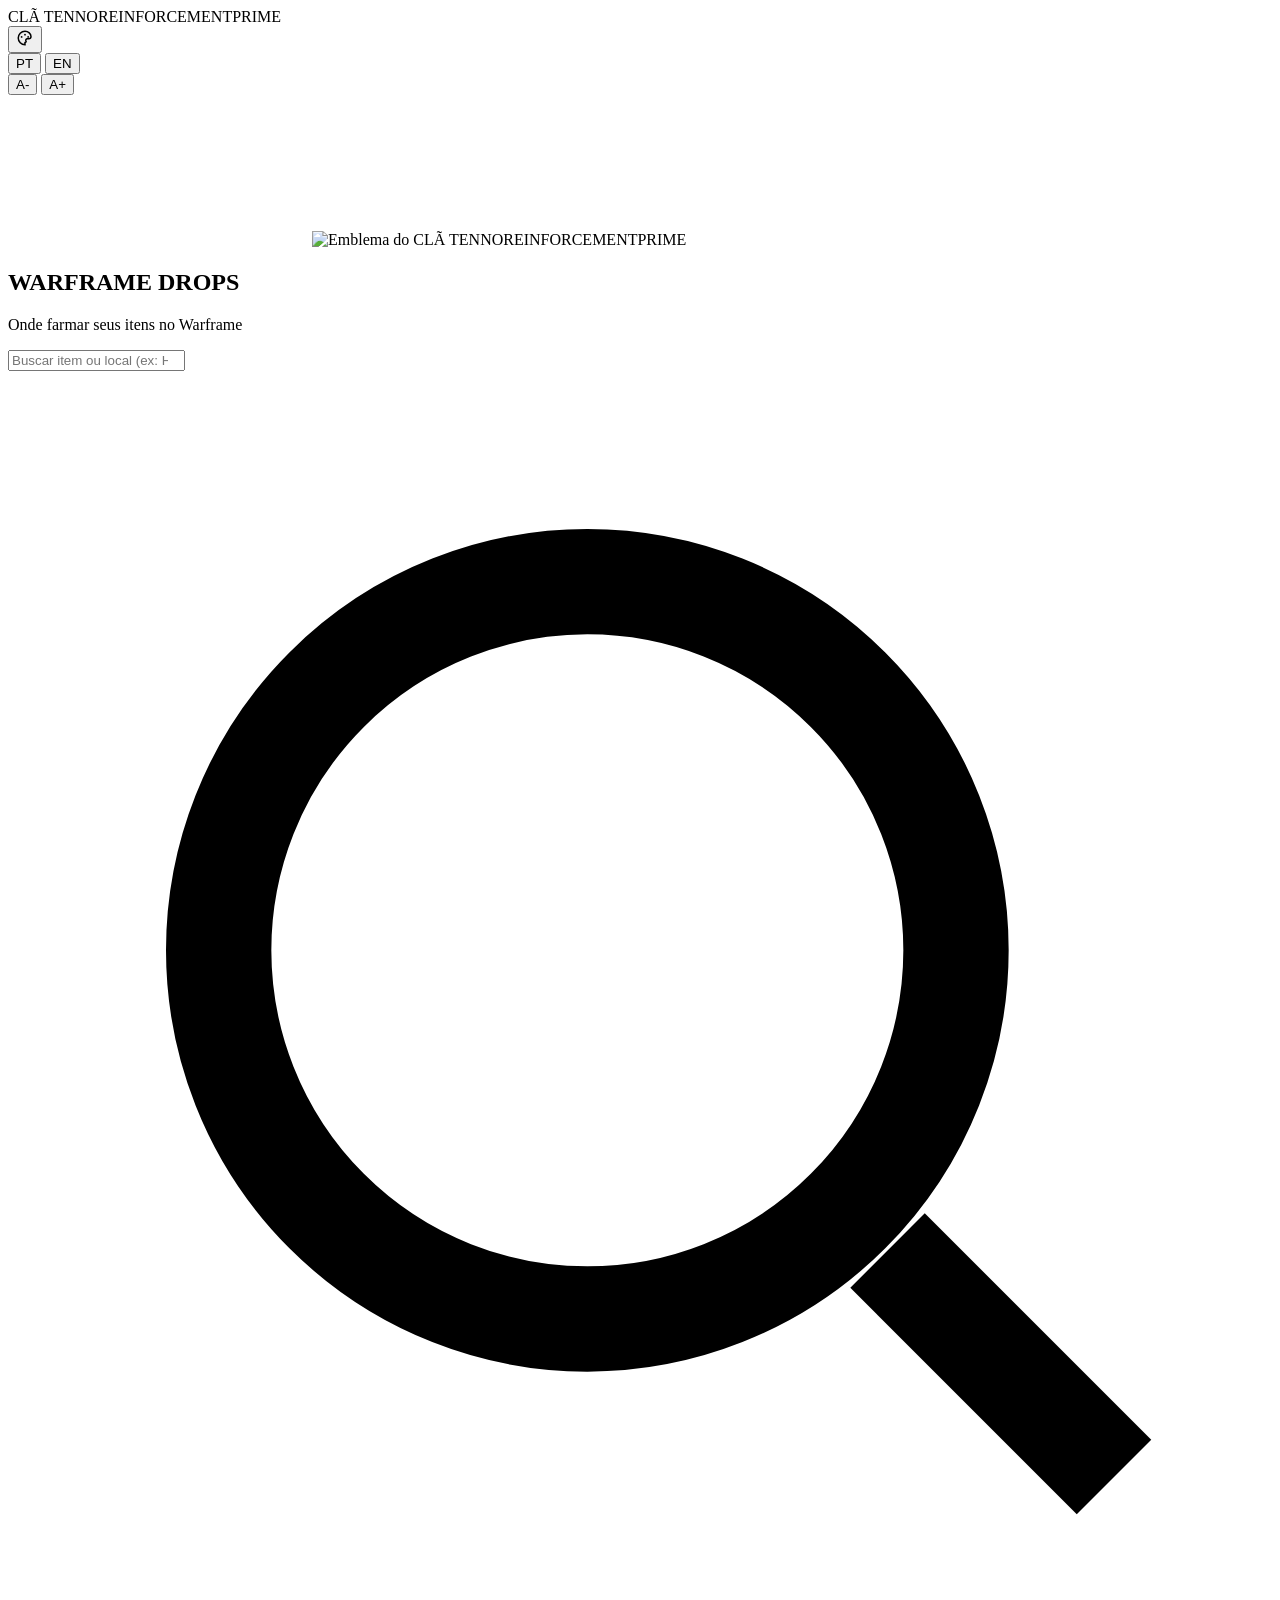
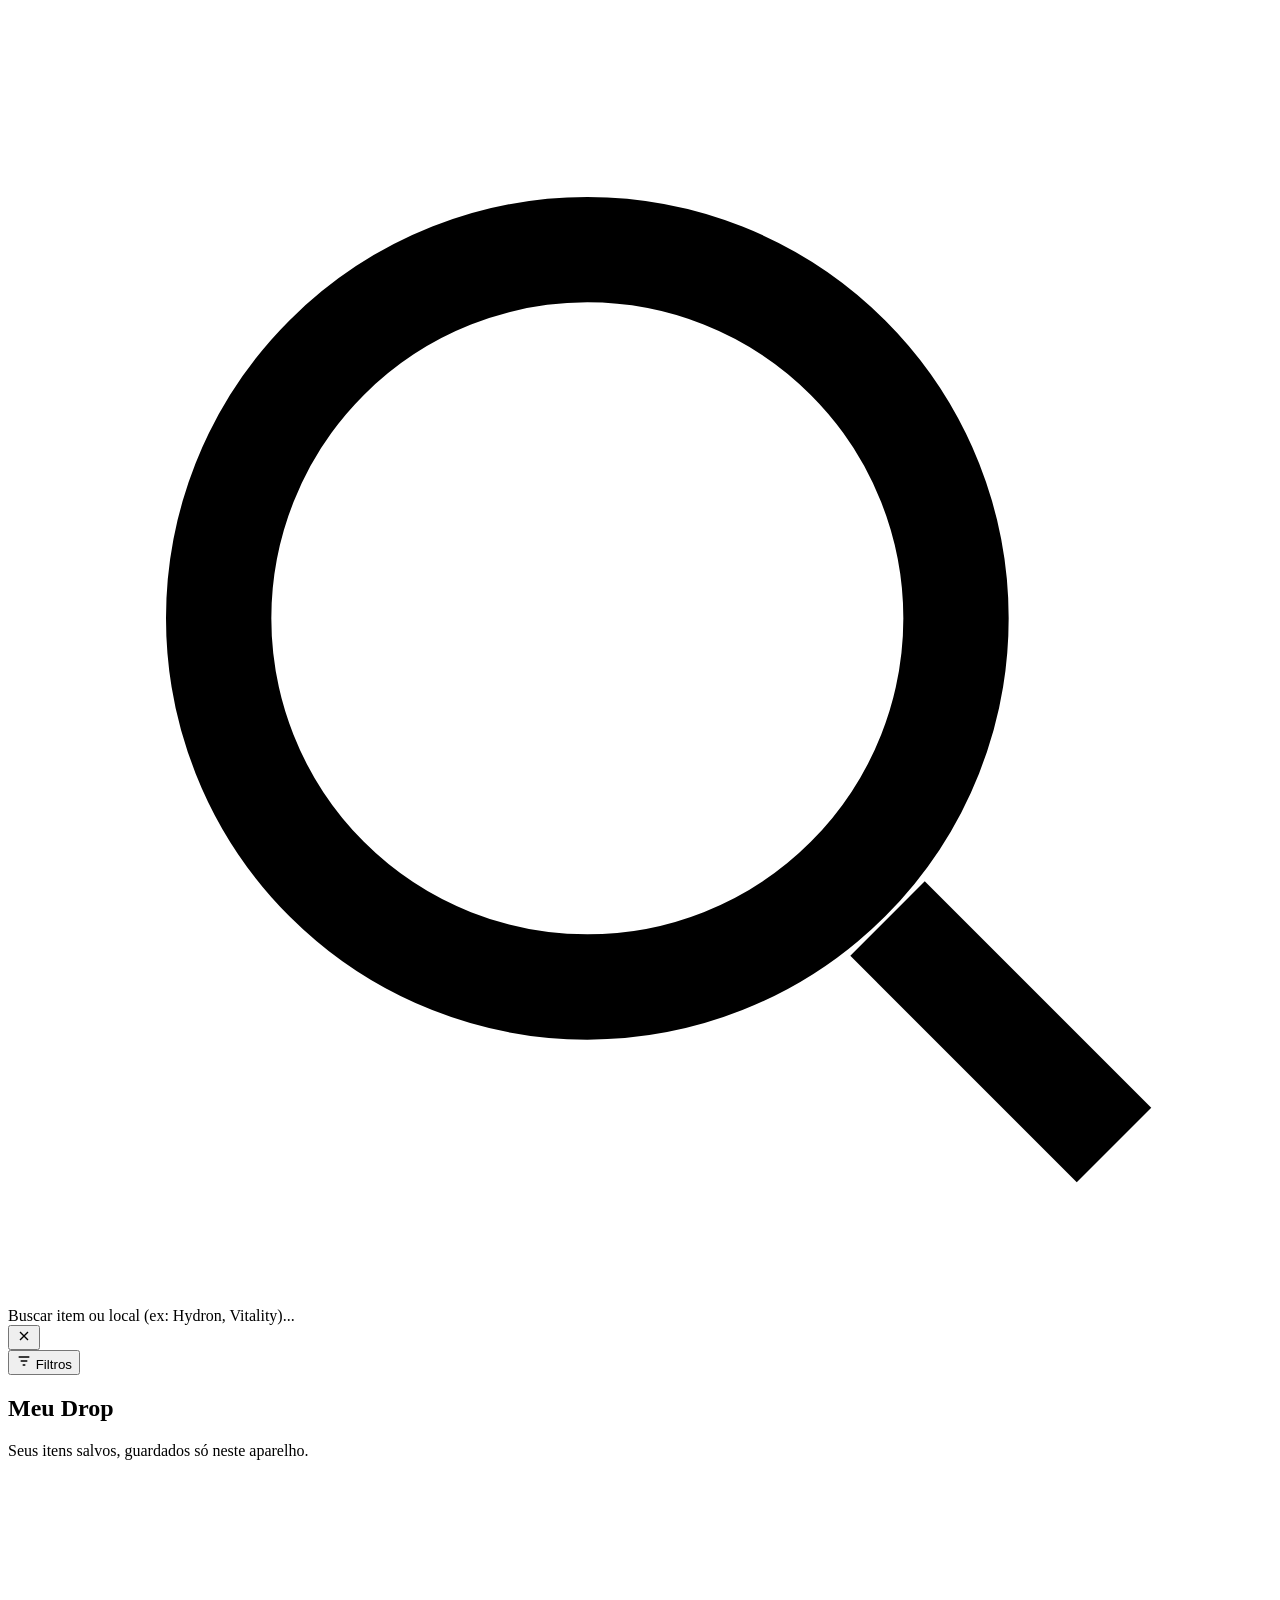
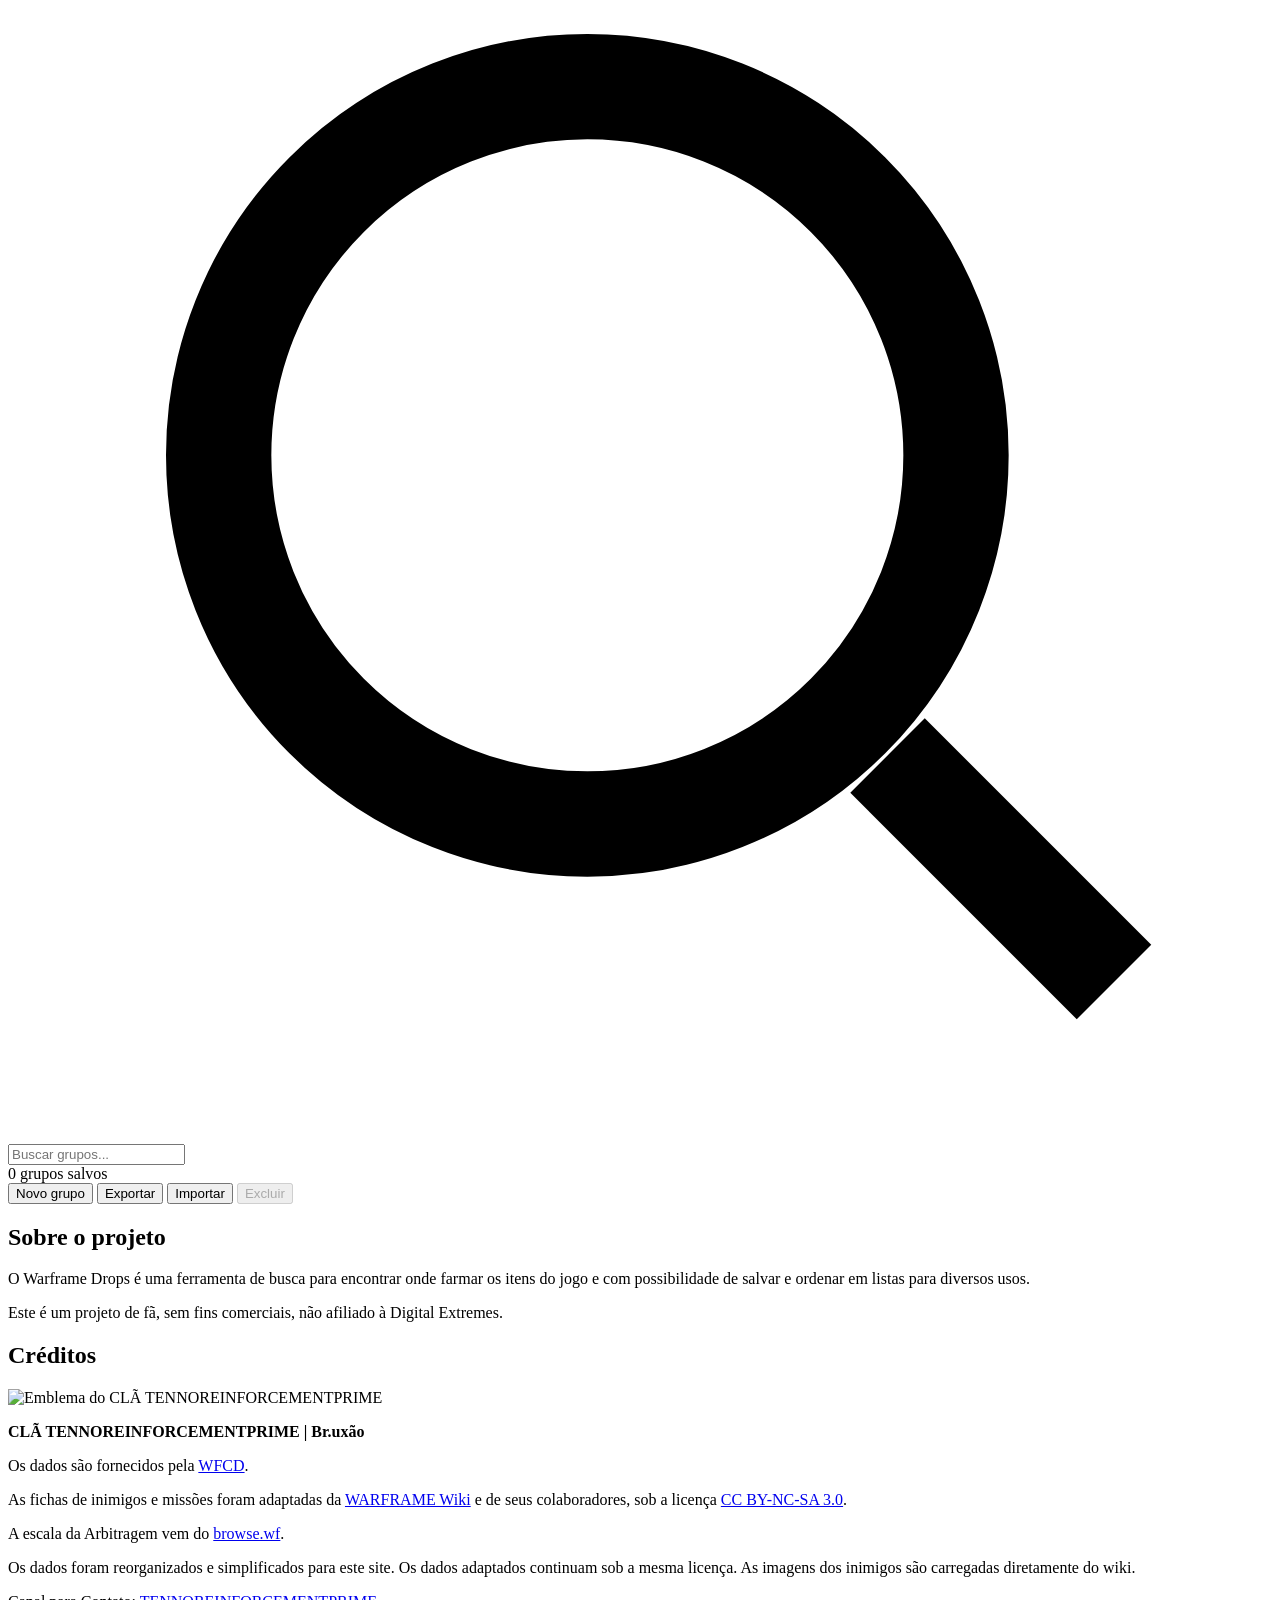
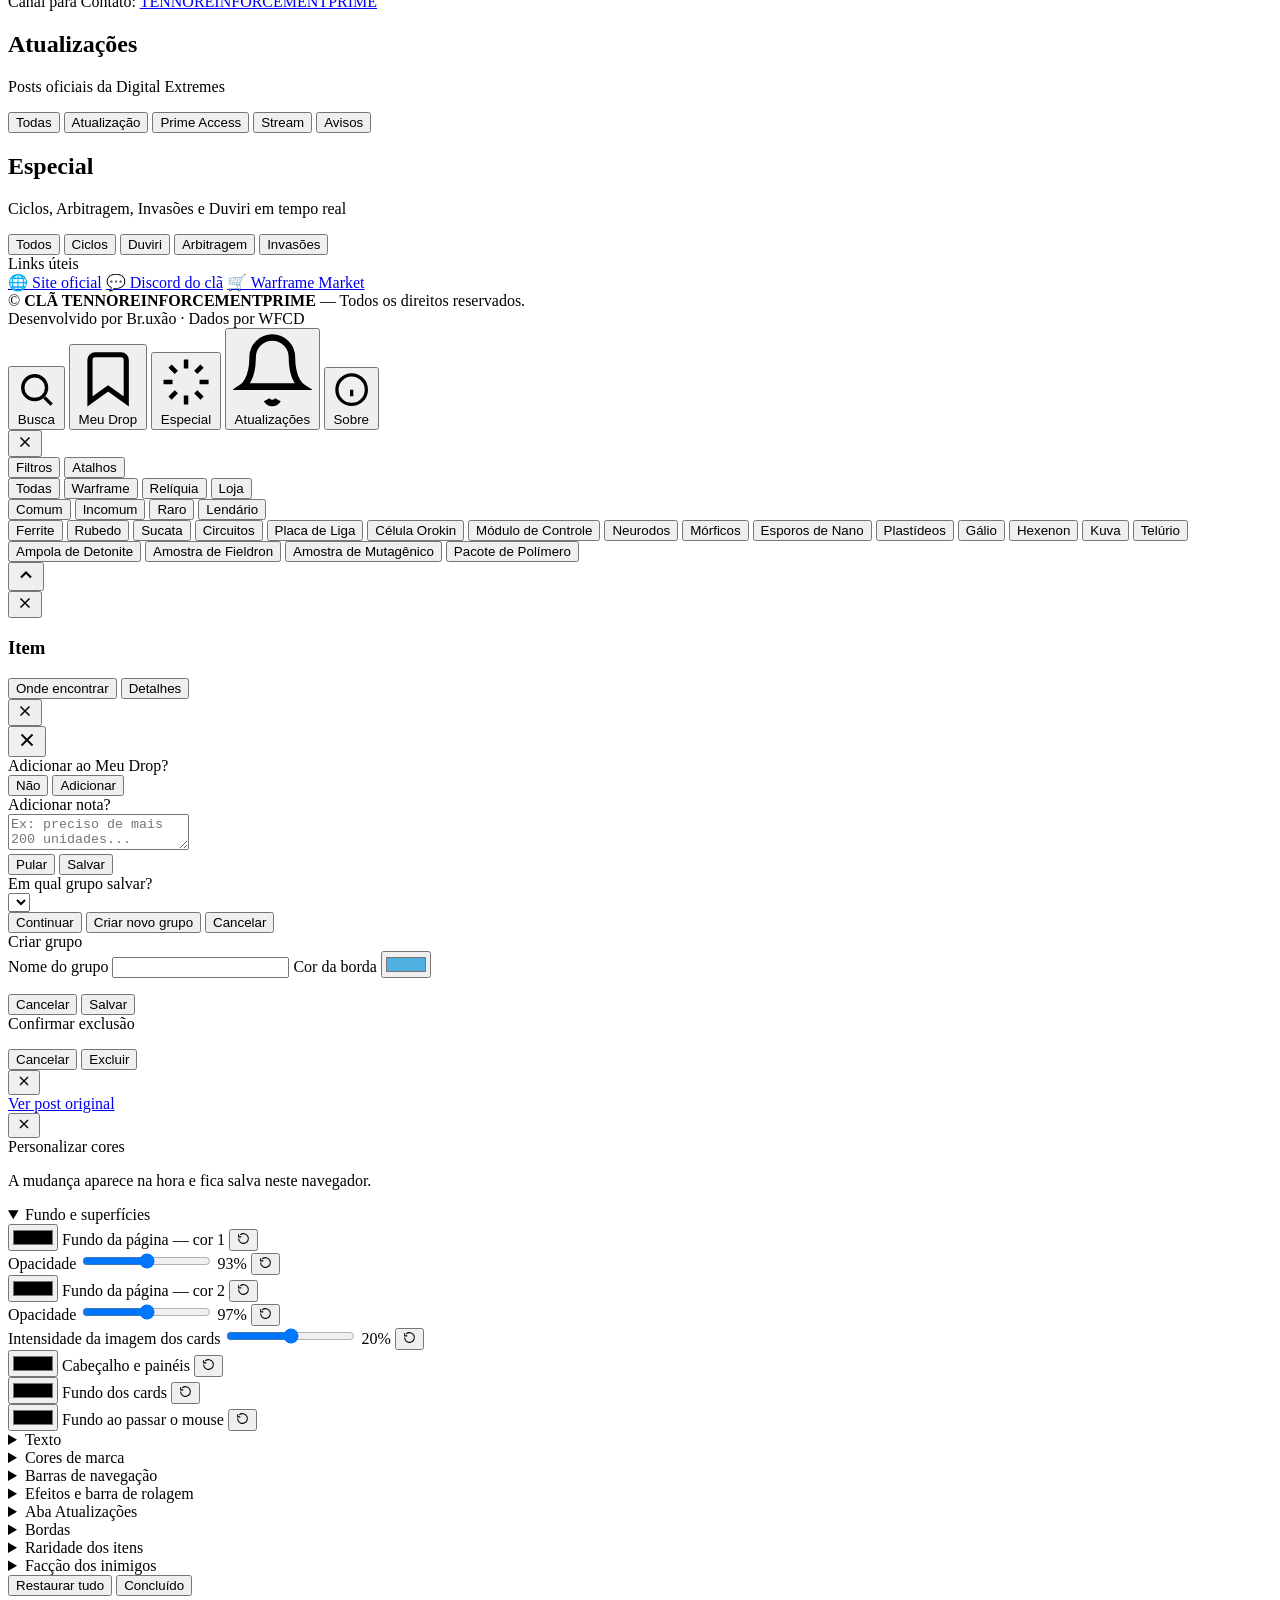
==== commit 289e143d: "Add files via upload" ====
--- a/index.html
+++ b/index.html
@@ -1 +1 @@
-<!doctype html><html lang="pt-BR"><head><meta charset="UTF-8"><meta name="viewport" content="width=device-width,initial-scale=1,viewport-fit=cover"><title>Guia de Drops Warframe — CLÃ TENNOREINFORCEMENTPRIME</title><meta name="description" content="Busque onde encontrar qualquer item de Warframe: missões, relíquias, inimigos e bounties, com dados atualizados automaticamente pela comunidade WFCD."><meta property="og:type" content="website"><meta property="og:title" content="Guia de Drops Warframe — CLÃ TENNOREINFORCEMENTPRIME"><meta property="og:description" content="Busque onde encontrar qualquer item de Warframe, com dados sempre atualizados."><meta property="og:url" content="https://cd-br.github.io/wfdrop/"><meta property="og:image" content="https://cd-br.github.io/wfdrop/imagens/compartilhar.png"><meta property="og:image:width" content="1200"><meta property="og:image:height" content="630"><meta name="twitter:card" content="summary_large_image"><meta name="theme-color" content="#000d1f"><link rel="icon" href="imagens/CLATENNOLOGO.webp" type="image/webp"><link rel="preconnect" href="https://fonts.googleapis.com"><link rel="preconnect" href="https://fonts.gstatic.com" crossorigin><link rel="stylesheet" href="https://fonts.googleapis.com/css2?family=Rajdhani:wght@500;600;700&family=Inter:wght@400;500;600&display=swap"><link rel="stylesheet" href="css/tokens.css"><link rel="stylesheet" href="css/base.css"><link rel="stylesheet" href="css/layout.css"><link rel="stylesheet" href="css/componentes.css"><link rel="stylesheet" href="css/desktop.css"></head><body><div class="app"><div class="cabecalho-fixo"><div class="faixa-cla">CLÃ TENNOREINFORCEMENTPRIME</div><header class="topbar"><div class="topbar__logo"><img src="imagens/CLATENNOLOGO.webp" alt="Emblema do CLÃ TENNOREINFORCEMENTPRIME"> <span>Guia de Drops</span></div><div class="topbar__controles"><button type="button" id="btn-meu-drop" class="topbar__meudrop" data-secao-alvo="secao-meu-drop"><svg width="18" height="18" viewBox="0 0 24 24" fill="none" stroke="currentColor" stroke-width="2"><path d="M19 21l-7-5-7 5V5a2 2 0 0 1 2-2h10a2 2 0 0 1 2 2v16z"/></svg> <span data-i18n="nav.meuDrop">Meu Drop</span></button><div id="idioma-toggle" class="idioma-toggle"><button type="button" class="idioma-toggle__opcao" data-idioma="pt">PT</button> <button type="button" class="idioma-toggle__opcao" data-idioma="en">EN</button></div><div class="acessibilidade"><button type="button" id="fonte-menos" class="acessibilidade__botao" aria-label="Diminuir tamanho da fonte">A-</button> <button type="button" id="fonte-mais" class="acessibilidade__botao" aria-label="Aumentar tamanho da fonte">A+</button> <button type="button" id="cores-toggle" class="acessibilidade__botao" aria-label="Personalizar cores" data-i18n-aria="cores.abrir"><svg width="16" height="16" viewBox="0 0 24 24" fill="none" stroke="currentColor" stroke-width="2"><path d="M12 21a9 9 0 1 1 0-18c4.5 0 8 3.5 8 7 0 2-1.5 3-3 3h-2a2 2 0 0 0-1.6 3.2c.4.5.1 1.3-.5 1.5-.3.1-.6.2-.9.3Z"/><circle cx="7.5" cy="10.5" r="1.2" fill="currentColor" stroke="none"/><circle cx="12" cy="7.5" r="1.2" fill="currentColor" stroke="none"/><circle cx="16.2" cy="10.5" r="1.2" fill="currentColor" stroke="none"/></svg></button></div></div></header></div><main class="conteudo"><section id="secao-busca" class="secao ativa"><div class="hero-busca"><video autoplay muted loop playsinline preload="auto" class="hero-busca__video"><source src="imagens/FUNDO2.mp4" type="video/mp4">Seu navegador não suporta vídeos em HTML5.</video><img class="hero-busca__emblema hero-busca__emblema--pulsando" src="imagens/CLATENNOLOGO.webp" alt="Emblema do CLÃ TENNOREINFORCEMENTPRIME"><h1 class="hero-busca__titulo hero-busca__titulo--pulsando">GUIA DE DROPS</h1><p class="hero-busca__subtitulo" data-i18n="hero.subtitulo">Onde farmar seus itens no Warframe</p></div><div class="busca busca--principal"><svg class="busca__icone" viewBox="0 0 24 24" fill="none" stroke="currentColor" stroke-width="2"><circle cx="11" cy="11" r="7"/><path d="m21 21-4.3-4.3"/></svg> <input id="campo-busca" class="busca__input" type="search" inputmode="search" autocomplete="off" placeholder="Buscar item ou local (ex: Hydron, Vitality)..." data-i18n-placeholder="busca.placeholder" aria-label="Buscar item ou local" data-i18n-aria="busca.placeholder"> <button id="busca-limpar" class="busca__limpar" type="button" aria-label="Limpar busca" data-i18n-aria="busca.limparAria"><svg viewBox="0 0 24 24" fill="none" stroke="currentColor" stroke-width="2" width="16" height="16"><path d="M18 6 6 18M6 6l12 12"/></svg></button></div><div id="resultados-estado" aria-live="polite"></div><div id="resultados-grid" class="resultados-grid"></div></section><section id="secao-meu-drop" class="secao"><div class="meudrop-cabecalho"><h1 class="meudrop-titulo" data-i18n="meudrop.titulo">Meu Drop</h1><p class="meudrop-subtitulo" data-i18n="meudrop.subtitulo">Seus itens salvos, guardados só neste aparelho.</p></div><div class="busca busca--meudrop"><svg class="busca__icone" viewBox="0 0 24 24" fill="none" stroke="currentColor" stroke-width="2"><circle cx="11" cy="11" r="7"/><path d="m21 21-4.3-4.3"/></svg> <input id="meudrop-busca" class="busca__input" type="search" inputmode="search" autocomplete="off" placeholder="Buscar dentro do Meu Drop..." data-i18n-placeholder="meudrop.buscarPlaceholder" aria-label="Buscar dentro do Meu Drop" data-i18n-aria="meudrop.buscarPlaceholder"></div><div class="meudrop-acoes"><span class="meudrop-contador"><span id="meudrop-contador">0</span> <span data-i18n="meudrop.itensSalvos">item(ns) salvo(s)</span></span><div class="meudrop-acoes__botoes"><button type="button" id="meudrop-exportar" class="meudrop-acao-btn" data-i18n="meudrop.exportar">Exportar</button> <button type="button" id="meudrop-importar-botao" class="meudrop-acao-btn" data-i18n="meudrop.importar">Importar</button> <input type="file" id="meudrop-importar-input" accept="application/json,.json" hidden></div></div><div id="meudrop-vazio" class="meudrop-vazio"><svg viewBox="0 0 24 24" fill="none" stroke="currentColor" stroke-width="1.5" width="40" height="40"><path d="M19 21l-7-5-7 5V5a2 2 0 0 1 2-2h10a2 2 0 0 1 2 2v16z"/></svg><p data-i18n="meudrop.vazioTexto">Nada salvo ainda. Arraste um resultado da busca pra direita, ou toque no "+" no card, pra adicionar aqui.</p></div><div id="meudrop-lista" class="meudrop-lista"></div></section><section id="secao-sobre" class="secao"><div class="sobre-card"><h2 data-i18n="sobre.projeto.titulo">Sobre o projeto</h2><p data-i18n="sobre.projeto.texto">O Guia de Drops Warframe é uma ferramenta de busca para encontrar rapidamente onde farmar os itens do jogo.</p></div><div class="sobre-card sobre-card--emblema"><img src="imagens/CLATENNOLOGO.webp" alt="Emblema do CLÃ TENNOREINFORCEMENTPRIME" class="sobre-emblema"><h2 data-i18n="sobre.creditos.titulo">Créditos</h2><p><strong>CLÃ TENNOREINFORCEMENTPRIME</strong></p><p><span data-i18n="sobre.creditos.desenvolvidoPor">Desenvolvido por:</span> <strong>Br.uxão</strong></p></div><div class="sobre-card"><h2 data-i18n="sobre.fonte.titulo">Fonte dos dados</h2><p><span data-i18n="sobre.fonte.textoAntes">Os dados de drop e de itens são fornecidos pela</span> <a href="https://github.com/WFCD" target="_blank" rel="noopener">Warframe Community Developers (WFCD)</a>, <span data-i18n="sobre.fonte.textoDepois">e são atualizados sempre que a Digital Extremes atualiza o jogo.</span></p></div><div class="sobre-card"><h2 data-i18n="sobre.aviso.titulo">Aviso</h2><p data-i18n="sobre.aviso.texto">Este é um projeto de fã, sem fins comerciais, não afiliado à Digital Extremes.</p></div><div class="sobre-card"><h2 data-i18n="sobre.discord.titulo">Discord para contato</h2><p><a href="https://discord.gg/zkhBGF2aM4" target="_blank" rel="noopener">CLÃ TENNOREINFORCEMENTPRIME</a></p></div></section><footer class="rodape">© <strong>CLÃ TENNOREINFORCEMENTPRIME</strong> — Todos os direitos reservados.<br>Desenvolvido por Br.uxão · Dados por WFCD</footer></main><nav class="bottom-nav" aria-label="Navegação principal"><button type="button" id="btn-nav-busca" class="bottom-nav__item ativo" data-secao-alvo="secao-busca"><svg viewBox="0 0 24 24" fill="none" stroke="currentColor" stroke-width="2"><circle cx="11" cy="11" r="7"/><path d="m21 21-4.3-4.3"/></svg> <span data-i18n="nav.buscaCurta">Busca</span></button> <button type="button" id="abrir-sheet-filtros" class="bottom-nav__item"><svg viewBox="0 0 24 24" fill="none" stroke="currentColor" stroke-width="2"><path d="M4 6h16M7 12h10M10 18h4"/></svg> <span data-i18n="nav.filtros">Filtros</span></button> <button type="button" id="abrir-sheet-especial" class="bottom-nav__item"><svg viewBox="0 0 24 24" fill="none" stroke="currentColor" stroke-width="2"><path d="M12 2v4M12 18v4M4.9 4.9l2.8 2.8M16.3 16.3l2.8 2.8M2 12h4M18 12h4M4.9 19.1l2.8-2.8M16.3 7.7l2.8-2.8"/></svg> <span data-i18n="nav.especial">Especial</span></button> <button type="button" class="bottom-nav__item" data-secao-alvo="secao-sobre"><svg viewBox="0 0 24 24" fill="none" stroke="currentColor" stroke-width="2"><circle cx="12" cy="12" r="9"/><path d="M12 16v-4M12 8h.01"/></svg> <span data-i18n="nav.sobre">Sobre</span></button></nav><div id="sheet-filtros-overlay" class="painel-swap-overlay" role="dialog" aria-modal="true" aria-label="Filtros e atalhos"><div class="painel-swap-sheet"><div class="painel-swap-sheet__alca"></div><button id="sheet-filtros-fechar" class="painel-swap__fechar" type="button" aria-label="Fechar"><svg width="18" height="18" viewBox="0 0 24 24" fill="none" stroke="currentColor" stroke-width="2"><path d="M18 6 6 18M6 6l12 12"/></svg></button><div id="slot-mobile-filtros" class="painel-swap__slot"><div id="bloco-filtros"><div class="swap-tabs"><button type="button" class="swap-tab ativo" data-swap-tab="filtros" data-i18n="swap.filtros">Filtros</button> <button type="button" class="swap-tab" data-swap-tab="atalhos" data-i18n="swap.atalhos">Atalhos</button></div><div class="swap-painel ativo" data-swap-painel="filtros"><div class="filtros filtros--categoria" role="group" aria-label="Filtrar por categoria"><button type="button" class="chip ativo" data-categoria="" aria-pressed="true" data-i18n="categoria.todas">Todas</button> <button type="button" class="chip" data-categoria="warframe" aria-pressed="false" data-i18n="categoria.warframe">Warframe</button> <button type="button" class="chip" data-categoria="relíquia" aria-pressed="false" data-i18n="categoria.relíquia">Relíquia</button> <button type="button" class="chip" data-categoria="mercado" aria-pressed="false" data-i18n="categoria.mercado">Loja</button></div><div id="filtros-era" class="filtros filtros--era" role="group" aria-label="Filtrar relíquias por era" hidden><button type="button" class="chip ativo" data-era="" aria-pressed="true" data-i18n="era.todas">Todas as eras</button> <button type="button" class="chip" data-era="lith" aria-pressed="false">Lith</button> <button type="button" class="chip" data-era="meso" aria-pressed="false">Meso</button> <button type="button" class="chip" data-era="neo" aria-pressed="false">Neo</button> <button type="button" class="chip" data-era="axi" aria-pressed="false">Axi</button> <button type="button" class="chip" data-era="requiem" aria-pressed="false">Requiem</button></div><div class="filtros" role="group" aria-label="Filtrar por raridade"><button type="button" class="chip" data-raridade="common" aria-pressed="false"><span class="chip__ponto" style="background:var(--raridade-common)"></span><span data-i18n="raridade.common">Comum</span></button> <button type="button" class="chip" data-raridade="uncommon" aria-pressed="false"><span class="chip__ponto" style="background:var(--raridade-uncommon)"></span><span data-i18n="raridade.uncommon">Incomum</span></button> <button type="button" class="chip" data-raridade="rare" aria-pressed="false"><span class="chip__ponto" style="background:var(--raridade-rare)"></span><span data-i18n="raridade.rare">Raro</span></button> <button type="button" class="chip" data-raridade="legendary" aria-pressed="false"><span class="chip__ponto" style="background:var(--raridade-legendary)"></span><span data-i18n="raridade.legendary">Lendário</span></button></div></div><div class="swap-painel" data-swap-painel="atalhos"><div class="atalhos__lista"><button type="button" class="atalho-item" data-atalho="Ferrite"><img src="imagens/Ferrite.webp" alt=""><span data-i18n="recurso.ferrite">Ferrite</span></button> <button type="button" class="atalho-item" data-atalho="Rubedo"><img src="imagens/Rubedo.webp" alt=""><span data-i18n="recurso.rubedo">Rubedo</span></button> <button type="button" class="atalho-item" data-atalho="Salvage"><img src="imagens/Salvage.webp" alt=""><span data-i18n="recurso.salvage">Sucata</span></button> <button type="button" class="atalho-item" data-atalho="Circuits"><img src="imagens/Circuits.webp" alt=""><span data-i18n="recurso.circuits">Circuitos</span></button> <button type="button" class="atalho-item" data-atalho="Alloy Plate"><img src="imagens/Alloy%20Plate.webp" alt=""><span data-i18n="recurso.alloyPlate">Placa de Liga</span></button> <button type="button" class="atalho-item" data-atalho="Orokin Cell"><img src="imagens/Orokin%20Cell.webp" alt=""><span data-i18n="recurso.orokinCell">Célula Orokin</span></button> <button type="button" class="atalho-item" data-atalho="Control Module"><img src="imagens/Control%20Module.webp" alt=""><span data-i18n="recurso.controlModule">Módulo de Controle</span></button> <button type="button" class="atalho-item" data-atalho="Neurodes"><img src="imagens/Neurodes.webp" alt=""><span data-i18n="recurso.neurodes">Neurodos</span></button> <button type="button" class="atalho-item" data-atalho="Morphics"><img src="imagens/Morphics.webp" alt=""><span data-i18n="recurso.morphics">Mórficos</span></button> <button type="button" class="atalho-item" data-atalho="Nano Spores"><img src="imagens/Nano%20Spores.webp" alt=""><span data-i18n="recurso.nanoSpores">Esporos de Nano</span></button> <button type="button" class="atalho-item" data-atalho="Plastids"><img src="imagens/Plastids.webp" alt=""><span data-i18n="recurso.plastids">Plastídeos</span></button> <button type="button" class="atalho-item" data-atalho="Gallium"><img src="imagens/Gallium.webp" alt=""><span data-i18n="recurso.gallium">Gálio</span></button> <button type="button" class="atalho-item" data-atalho="Hexenon"><img src="imagens/Hexenon.webp" alt=""><span data-i18n="recurso.hexenon">Hexenon</span></button> <button type="button" class="atalho-item" data-atalho="Kuva"><img src="imagens/Kuva_(Resource).webp" alt=""><span data-i18n="recurso.kuva">Kuva</span></button> <button type="button" class="atalho-item" data-atalho="Tellurium"><img src="imagens/Tellurium.webp" alt=""><span data-i18n="recurso.tellurium">Telúrio</span></button> <button type="button" class="atalho-item" data-atalho="Detonite Ampule"><img src="imagens/Detonite%20Ampule.webp" alt=""><span data-i18n="recurso.detoniteAmpule">Ampola de Detonite</span></button> <button type="button" class="atalho-item" data-atalho="Fieldron"><img src="imagens/Fieldron%20Sample.webp" alt=""><span data-i18n="recurso.fieldronSample">Amostra de Fieldron</span></button> <button type="button" class="atalho-item" data-atalho="Mutagen Sample"><img src="imagens/Mutagen%20Sample.webp" alt=""><span data-i18n="recurso.mutagenSample">Amostra de Mutagênico</span></button> <button type="button" class="atalho-item" data-atalho="Polymer Bundle"><img src="imagens/Polymer%20Bundle.webp" alt=""><span data-i18n="recurso.polymerBundle">Pacote de Polímero</span></button></div></div></div></div></div></div><div id="sheet-especial-overlay" class="painel-swap-overlay" role="dialog" aria-modal="true" aria-label="Especial"><div class="painel-swap-sheet"><div class="painel-swap-sheet__alca"></div><button id="sheet-especial-fechar" class="painel-swap__fechar" type="button" aria-label="Fechar"><svg width="18" height="18" viewBox="0 0 24 24" fill="none" stroke="currentColor" stroke-width="2"><path d="M18 6 6 18M6 6l12 12"/></svg></button><div id="slot-mobile-especial" class="painel-swap__slot"><div id="bloco-especial"><div id="live-tira" class="live-tira"></div><div class="especial-links"><div class="especial-links__titulo" data-i18n="especial.links.titulo">Links úteis</div><a href="https://www.warframe.com" target="_blank" rel="noopener" class="especial-link">🌐 <span data-i18n="especial.links.site">Site oficial</span></a> <a href="https://discord.gg/zkhBGF2aM4" target="_blank" rel="noopener" class="especial-link">💬 <span data-i18n="especial.links.discord">Discord do clã</span></a> <a href="https://warframe.market/" target="_blank" rel="noopener" class="especial-link">🛒 <span data-i18n="especial.links.market">Warframe Market</span></a></div></div></div></div></div><button id="btn-topo" class="btn-topo" type="button" aria-label="Voltar ao topo"><svg width="20" height="20" viewBox="0 0 24 24" fill="none" stroke="currentColor" stroke-width="2.5"><path d="m18 15-6-6-6 6"/></svg></button> <button id="btn-ativar-giroscopio" class="btn-ativar-giroscopio" type="button" hidden><svg width="18" height="18" viewBox="0 0 24 24" fill="none" stroke="currentColor" stroke-width="2"><path d="M12 22c5.5 0 10-4.5 10-10S17.5 2 12 2 2 6.5 2 12s4.5 10 10 10Z"/><path d="M12 2a15 15 0 0 1 0 20M12 2a15 15 0 0 0 0 20M2 12h20"/></svg> <span data-i18n="fundo.ativarMovimento">Ativar efeito de fundo</span></button><div id="modal-item" class="modal-overlay" role="dialog" aria-modal="true" aria-labelledby="modal-titulo"><div class="modal"><button id="modal-fechar" class="modal__fechar" type="button" aria-label="Fechar"><svg width="18" height="18" viewBox="0 0 24 24" fill="none" stroke="currentColor" stroke-width="2"><path d="M18 6 6 18M6 6l12 12"/></svg></button><div class="modal__header"><h3 id="modal-titulo" class="modal__titulo">Item</h3></div><div class="modal__tabs"><button type="button" class="modal__tab ativo" data-tab="onde" data-i18n="modal.ondeEncontrar">Onde encontrar</button> <button type="button" class="modal__tab" data-tab="detalhes" data-i18n="modal.detalhes">Detalhes</button></div><div id="painel-onde-encontrar" class="modal__painel ativo" data-painel="onde"></div><div id="painel-detalhes" class="modal__painel" data-painel="detalhes"></div></div></div><div id="lightbox-imagem" class="lightbox-overlay" role="dialog" aria-modal="true"><button id="lightbox-fechar" class="lightbox__fechar" type="button" aria-label="Fechar"><svg width="22" height="22" viewBox="0 0 24 24" fill="none" stroke="currentColor" stroke-width="2"><path d="M18 6 6 18M6 6l12 12"/></svg></button> <img id="lightbox-img" class="lightbox__img" src="" alt=""></div><div id="popup-confirmar-drop" class="popup-overlay" role="dialog" aria-modal="true" aria-labelledby="popup-confirmar-titulo"><div class="popup-caixa"><div id="popup-confirmar-titulo" class="popup-caixa__titulo" data-i18n="meudrop.confirmarTitulo">Adicionar ao Meu Drop?</div><div id="popup-confirmar-nome" class="popup-caixa__item"></div><div class="popup-caixa__acoes"><button type="button" id="popup-confirmar-recusar" class="popup-btn popup-btn--secundario" data-i18n="meudrop.recusar">Não</button> <button type="button" id="popup-confirmar-aceitar" class="popup-btn popup-btn--primario" data-i18n="meudrop.aceitar">Adicionar</button></div></div></div><div id="popup-nota-drop" class="popup-overlay" role="dialog" aria-modal="true" aria-label="Adicionar nota"><div class="popup-caixa"><div class="popup-caixa__titulo" data-i18n="meudrop.notaTitulo">Adicionar nota?</div><textarea id="popup-nota-texto" class="popup-caixa__textarea" placeholder="Ex: preciso de mais 200 unidades..." data-i18n-placeholder="meudrop.notaPlaceholder"></textarea><div class="popup-caixa__acoes"><button type="button" id="popup-nota-pular" class="popup-btn popup-btn--secundario" data-i18n="meudrop.pular">Pular</button> <button type="button" id="popup-nota-salvar" class="popup-btn popup-btn--primario" data-i18n="meudrop.salvar">Salvar</button></div></div></div><div id="popup-import-conflito" class="popup-overlay" role="dialog" aria-modal="true" aria-label="Como importar?"><div class="popup-caixa"><div class="popup-caixa__titulo" data-i18n="meudrop.importConflitoTitulo">Como importar?</div><p data-i18n="meudrop.importConflitoTexto">Você já tem itens salvos. O que fazer com o arquivo importado?</p><div class="popup-caixa__acoes popup-caixa__acoes--coluna"><button type="button" id="popup-import-mesclar" class="popup-btn popup-btn--primario" data-i18n="meudrop.importMesclar">Somar com os já salvos</button> <button type="button" id="popup-import-substituir" class="popup-btn popup-btn--perigo" data-i18n="meudrop.importSubstituir">Substituir tudo</button> <button type="button" id="popup-import-cancelar" class="popup-btn popup-btn--secundario" data-i18n="meudrop.cancelar">Cancelar</button></div></div></div><div id="popup-cores" class="popup-overlay" role="dialog" aria-modal="true" aria-labelledby="popup-cores-titulo"><div class="popup-caixa popup-caixa--cores"><button type="button" id="popup-cores-fechar" class="popup-caixa__fechar" aria-label="Fechar" data-i18n-aria="acao.fechar"><svg width="16" height="16" viewBox="0 0 24 24" fill="none" stroke="currentColor" stroke-width="2"><path d="M18 6 6 18M6 6l12 12"/></svg></button><div id="popup-cores-titulo" class="popup-caixa__titulo" data-i18n="cores.titulo">Personalizar cores</div><p class="popup-caixa__texto-fraco" data-i18n="cores.explicacao">Escolha as cores do site, um grupo de cada vez. Cada cor é independente das outras — e cada uma tem seu próprio botão de restaurar, ao lado. A mudança aparece na hora e fica salva neste navegador.</p><div class="cores-grupos"><details class="cores-grupo" open><summary data-i18n="cores.grupo.fundo">Fundo e superfícies</summary><div class="cores-lista"><div class="cores-linha"><span class="cores-linha__amostra"><input type="color" id="cores-bg"></span><span class="cores-linha__nome" data-i18n="cores.bg">Fundo da página — cor 1</span> <button type="button" class="cores-linha__restaurar" data-restaurar-cor="cores-bg" aria-label="Restaurar esta cor" data-i18n-aria="cores.restaurarUma"><svg width="13" height="13" viewBox="0 0 24 24" fill="none" stroke="currentColor" stroke-width="2"><path d="M3 12a9 9 0 1 0 3-6.7M3 4v5h5"/></svg></button></div><div class="cores-linha"><span class="cores-linha__amostra"><input type="color" id="cores-bg2"></span><span class="cores-linha__nome" data-i18n="cores.bg2">Fundo da página — cor 2</span> <button type="button" class="cores-linha__restaurar" data-restaurar-cor="cores-bg2" aria-label="Restaurar esta cor" data-i18n-aria="cores.restaurarUma"><svg width="13" height="13" viewBox="0 0 24 24" fill="none" stroke="currentColor" stroke-width="2"><path d="M3 12a9 9 0 1 0 3-6.7M3 4v5h5"/></svg></button></div><div class="cores-linha"><span class="cores-linha__amostra"><input type="color" id="cores-surface"></span><span class="cores-linha__nome" data-i18n="cores.surface">Cabeçalho e painéis</span> <button type="button" class="cores-linha__restaurar" data-restaurar-cor="cores-surface" aria-label="Restaurar esta cor" data-i18n-aria="cores.restaurarUma"><svg width="13" height="13" viewBox="0 0 24 24" fill="none" stroke="currentColor" stroke-width="2"><path d="M3 12a9 9 0 1 0 3-6.7M3 4v5h5"/></svg></button></div><div class="cores-linha"><span class="cores-linha__amostra"><input type="color" id="cores-surface2"></span><span class="cores-linha__nome" data-i18n="cores.surface2">Fundo dos cards</span> <button type="button" class="cores-linha__restaurar" data-restaurar-cor="cores-surface2" aria-label="Restaurar esta cor" data-i18n-aria="cores.restaurarUma"><svg width="13" height="13" viewBox="0 0 24 24" fill="none" stroke="currentColor" stroke-width="2"><path d="M3 12a9 9 0 1 0 3-6.7M3 4v5h5"/></svg></button></div><div class="cores-linha"><span class="cores-linha__amostra"><input type="color" id="cores-surface3"></span><span class="cores-linha__nome" data-i18n="cores.surface3">Fundo ao passar o mouse</span> <button type="button" class="cores-linha__restaurar" data-restaurar-cor="cores-surface3" aria-label="Restaurar esta cor" data-i18n-aria="cores.restaurarUma"><svg width="13" height="13" viewBox="0 0 24 24" fill="none" stroke="currentColor" stroke-width="2"><path d="M3 12a9 9 0 1 0 3-6.7M3 4v5h5"/></svg></button></div></div></details><details class="cores-grupo"><summary data-i18n="cores.grupo.texto">Texto</summary><div class="cores-lista"><div class="cores-linha"><span class="cores-linha__amostra"><input type="color" id="cores-texto"></span><span class="cores-linha__nome" data-i18n="cores.texto">Texto principal</span> <button type="button" class="cores-linha__restaurar" data-restaurar-cor="cores-texto" aria-label="Restaurar esta cor" data-i18n-aria="cores.restaurarUma"><svg width="13" height="13" viewBox="0 0 24 24" fill="none" stroke="currentColor" stroke-width="2"><path d="M3 12a9 9 0 1 0 3-6.7M3 4v5h5"/></svg></button></div><div class="cores-linha"><span class="cores-linha__amostra"><input type="color" id="cores-textomuted"></span><span class="cores-linha__nome" data-i18n="cores.textomuted">Texto secundário</span> <button type="button" class="cores-linha__restaurar" data-restaurar-cor="cores-textomuted" aria-label="Restaurar esta cor" data-i18n-aria="cores.restaurarUma"><svg width="13" height="13" viewBox="0 0 24 24" fill="none" stroke="currentColor" stroke-width="2"><path d="M3 12a9 9 0 1 0 3-6.7M3 4v5h5"/></svg></button></div><div class="cores-linha"><span class="cores-linha__amostra"><input type="color" id="cores-textofraco"></span><span class="cores-linha__nome" data-i18n="cores.textofraco">Texto fraco (legendas)</span> <button type="button" class="cores-linha__restaurar" data-restaurar-cor="cores-textofraco" aria-label="Restaurar esta cor" data-i18n-aria="cores.restaurarUma"><svg width="13" height="13" viewBox="0 0 24 24" fill="none" stroke="currentColor" stroke-width="2"><path d="M3 12a9 9 0 1 0 3-6.7M3 4v5h5"/></svg></button></div></div></details><details class="cores-grupo"><summary data-i18n="cores.grupo.marca">Cores de marca</summary><div class="cores-lista"><div class="cores-linha"><span class="cores-linha__amostra"><input type="color" id="cores-acento"></span><span class="cores-linha__nome" data-i18n="cores.acento">Acento (botões e chips ativos)</span> <button type="button" class="cores-linha__restaurar" data-restaurar-cor="cores-acento" aria-label="Restaurar esta cor" data-i18n-aria="cores.restaurarUma"><svg width="13" height="13" viewBox="0 0 24 24" fill="none" stroke="currentColor" stroke-width="2"><path d="M3 12a9 9 0 1 0 3-6.7M3 4v5h5"/></svg></button></div><div class="cores-linha"><span class="cores-linha__amostra"><input type="color" id="cores-acentocontraste"></span><span class="cores-linha__nome" data-i18n="cores.acentocontraste">Texto sobre o acento</span> <button type="button" class="cores-linha__restaurar" data-restaurar-cor="cores-acentocontraste" aria-label="Restaurar esta cor" data-i18n-aria="cores.restaurarUma"><svg width="13" height="13" viewBox="0 0 24 24" fill="none" stroke="currentColor" stroke-width="2"><path d="M3 12a9 9 0 1 0 3-6.7M3 4v5h5"/></svg></button></div><div class="cores-linha"><span class="cores-linha__amostra"><input type="color" id="cores-secundario"></span><span class="cores-linha__nome" data-i18n="cores.secundario">Secundário (links e foco)</span> <button type="button" class="cores-linha__restaurar" data-restaurar-cor="cores-secundario" aria-label="Restaurar esta cor" data-i18n-aria="cores.restaurarUma"><svg width="13" height="13" viewBox="0 0 24 24" fill="none" stroke="currentColor" stroke-width="2"><path d="M3 12a9 9 0 1 0 3-6.7M3 4v5h5"/></svg></button></div><div class="cores-linha"><span class="cores-linha__amostra"><input type="color" id="cores-destaque"></span><span class="cores-linha__nome" data-i18n="cores.destaque">Destaque (nomes de item)</span> <button type="button" class="cores-linha__restaurar" data-restaurar-cor="cores-destaque" aria-label="Restaurar esta cor" data-i18n-aria="cores.restaurarUma"><svg width="13" height="13" viewBox="0 0 24 24" fill="none" stroke="currentColor" stroke-width="2"><path d="M3 12a9 9 0 1 0 3-6.7M3 4v5h5"/></svg></button></div><div class="cores-linha"><span class="cores-linha__amostra"><input type="color" id="cores-perigo"></span><span class="cores-linha__nome" data-i18n="cores.perigo">Perigo (remover, cancelar)</span> <button type="button" class="cores-linha__restaurar" data-restaurar-cor="cores-perigo" aria-label="Restaurar esta cor" data-i18n-aria="cores.restaurarUma"><svg width="13" height="13" viewBox="0 0 24 24" fill="none" stroke="currentColor" stroke-width="2"><path d="M3 12a9 9 0 1 0 3-6.7M3 4v5h5"/></svg></button></div></div></details><details class="cores-grupo"><summary data-i18n="cores.grupo.barras">Barras de navegação</summary><div class="cores-lista"><div class="cores-linha"><span class="cores-linha__amostra"><input type="color" id="cores-barra1"></span><span class="cores-linha__nome" data-i18n="cores.barra1">Fundo da barra — cor 1</span> <button type="button" class="cores-linha__restaurar" data-restaurar-cor="cores-barra1" aria-label="Restaurar esta cor" data-i18n-aria="cores.restaurarUma"><svg width="13" height="13" viewBox="0 0 24 24" fill="none" stroke="currentColor" stroke-width="2"><path d="M3 12a9 9 0 1 0 3-6.7M3 4v5h5"/></svg></button></div><div class="cores-linha"><span class="cores-linha__amostra"><input type="color" id="cores-barra2"></span><span class="cores-linha__nome" data-i18n="cores.barra2">Fundo da barra — cor 2</span> <button type="button" class="cores-linha__restaurar" data-restaurar-cor="cores-barra2" aria-label="Restaurar esta cor" data-i18n-aria="cores.restaurarUma"><svg width="13" height="13" viewBox="0 0 24 24" fill="none" stroke="currentColor" stroke-width="2"><path d="M3 12a9 9 0 1 0 3-6.7M3 4v5h5"/></svg></button></div><div class="cores-linha"><span class="cores-linha__amostra"><input type="color" id="cores-barratexto"></span><span class="cores-linha__nome" data-i18n="cores.barratexto">Texto e ícones da barra</span> <button type="button" class="cores-linha__restaurar" data-restaurar-cor="cores-barratexto" aria-label="Restaurar esta cor" data-i18n-aria="cores.restaurarUma"><svg width="13" height="13" viewBox="0 0 24 24" fill="none" stroke="currentColor" stroke-width="2"><path d="M3 12a9 9 0 1 0 3-6.7M3 4v5h5"/></svg></button></div></div></details><details class="cores-grupo"><summary data-i18n="cores.grupo.efeitos">Efeitos e barra de rolagem</summary><div class="cores-lista"><div class="cores-linha"><span class="cores-linha__amostra"><input type="color" id="cores-pulsar"></span><span class="cores-linha__nome" data-i18n="cores.pulsar">Brilho pulsante do título</span> <button type="button" class="cores-linha__restaurar" data-restaurar-cor="cores-pulsar" aria-label="Restaurar esta cor" data-i18n-aria="cores.restaurarUma"><svg width="13" height="13" viewBox="0 0 24 24" fill="none" stroke="currentColor" stroke-width="2"><path d="M3 12a9 9 0 1 0 3-6.7M3 4v5h5"/></svg></button></div><div class="cores-linha"><span class="cores-linha__amostra"><input type="color" id="cores-grifar"></span><span class="cores-linha__nome" data-i18n="cores.grifar">Destaque das palavras buscadas</span> <button type="button" class="cores-linha__restaurar" data-restaurar-cor="cores-grifar" aria-label="Restaurar esta cor" data-i18n-aria="cores.restaurarUma"><svg width="13" height="13" viewBox="0 0 24 24" fill="none" stroke="currentColor" stroke-width="2"><path d="M3 12a9 9 0 1 0 3-6.7M3 4v5h5"/></svg></button></div><div class="cores-linha"><span class="cores-linha__amostra"><input type="color" id="cores-scrollbar"></span><span class="cores-linha__nome" data-i18n="cores.scrollbar">Barra de rolagem</span> <button type="button" class="cores-linha__restaurar" data-restaurar-cor="cores-scrollbar" aria-label="Restaurar esta cor" data-i18n-aria="cores.restaurarUma"><svg width="13" height="13" viewBox="0 0 24 24" fill="none" stroke="currentColor" stroke-width="2"><path d="M3 12a9 9 0 1 0 3-6.7M3 4v5h5"/></svg></button></div></div></details><details class="cores-grupo"><summary data-i18n="cores.grupo.bordas">Bordas</summary><div class="cores-lista"><div class="cores-linha"><span class="cores-linha__amostra"><input type="color" id="cores-border"></span><span class="cores-linha__nome" data-i18n="cores.border">Borda padrão</span> <button type="button" class="cores-linha__restaurar" data-restaurar-cor="cores-border" aria-label="Restaurar esta cor" data-i18n-aria="cores.restaurarUma"><svg width="13" height="13" viewBox="0 0 24 24" fill="none" stroke="currentColor" stroke-width="2"><path d="M3 12a9 9 0 1 0 3-6.7M3 4v5h5"/></svg></button></div><div class="cores-linha"><span class="cores-linha__amostra"><input type="color" id="cores-borderforte"></span><span class="cores-linha__nome" data-i18n="cores.borderforte">Borda em destaque</span> <button type="button" class="cores-linha__restaurar" data-restaurar-cor="cores-borderforte" aria-label="Restaurar esta cor" data-i18n-aria="cores.restaurarUma"><svg width="13" height="13" viewBox="0 0 24 24" fill="none" stroke="currentColor" stroke-width="2"><path d="M3 12a9 9 0 1 0 3-6.7M3 4v5h5"/></svg></button></div></div></details><details class="cores-grupo"><summary data-i18n="cores.grupo.raridade">Raridade dos itens</summary><div class="cores-lista cores-lista--grade"><div class="cores-linha"><span class="cores-linha__amostra"><input type="color" id="cores-rar-common"></span><span class="cores-linha__nome" data-i18n="raridade.common">Comum</span> <button type="button" class="cores-linha__restaurar" data-restaurar-cor="cores-rar-common" aria-label="Restaurar esta cor" data-i18n-aria="cores.restaurarUma"><svg width="13" height="13" viewBox="0 0 24 24" fill="none" stroke="currentColor" stroke-width="2"><path d="M3 12a9 9 0 1 0 3-6.7M3 4v5h5"/></svg></button></div><div class="cores-linha"><span class="cores-linha__amostra"><input type="color" id="cores-rar-uncommon"></span><span class="cores-linha__nome" data-i18n="raridade.uncommon">Incomum</span> <button type="button" class="cores-linha__restaurar" data-restaurar-cor="cores-rar-uncommon" aria-label="Restaurar esta cor" data-i18n-aria="cores.restaurarUma"><svg width="13" height="13" viewBox="0 0 24 24" fill="none" stroke="currentColor" stroke-width="2"><path d="M3 12a9 9 0 1 0 3-6.7M3 4v5h5"/></svg></button></div><div class="cores-linha"><span class="cores-linha__amostra"><input type="color" id="cores-rar-rare"></span><span class="cores-linha__nome" data-i18n="raridade.rare">Raro</span> <button type="button" class="cores-linha__restaurar" data-restaurar-cor="cores-rar-rare" aria-label="Restaurar esta cor" data-i18n-aria="cores.restaurarUma"><svg width="13" height="13" viewBox="0 0 24 24" fill="none" stroke="currentColor" stroke-width="2"><path d="M3 12a9 9 0 1 0 3-6.7M3 4v5h5"/></svg></button></div><div class="cores-linha"><span class="cores-linha__amostra"><input type="color" id="cores-rar-legendary"></span><span class="cores-linha__nome" data-i18n="raridade.legendary">Lendário</span> <button type="button" class="cores-linha__restaurar" data-restaurar-cor="cores-rar-legendary" aria-label="Restaurar esta cor" data-i18n-aria="cores.restaurarUma"><svg width="13" height="13" viewBox="0 0 24 24" fill="none" stroke="currentColor" stroke-width="2"><path d="M3 12a9 9 0 1 0 3-6.7M3 4v5h5"/></svg></button></div></div></details><details class="cores-grupo"><summary data-i18n="cores.grupo.faccao">Facção dos inimigos</summary><div class="cores-lista cores-lista--grade"><div class="cores-linha"><span class="cores-linha__amostra"><input type="color" id="cores-fac-grineer"></span><span class="cores-linha__nome" data-i18n="cores.faccao.grineer">Grineer</span> <button type="button" class="cores-linha__restaurar" data-restaurar-cor="cores-fac-grineer" aria-label="Restaurar esta cor" data-i18n-aria="cores.restaurarUma"><svg width="13" height="13" viewBox="0 0 24 24" fill="none" stroke="currentColor" stroke-width="2"><path d="M3 12a9 9 0 1 0 3-6.7M3 4v5h5"/></svg></button></div><div class="cores-linha"><span class="cores-linha__amostra"><input type="color" id="cores-fac-corpus"></span><span class="cores-linha__nome" data-i18n="cores.faccao.corpus">Corpus</span> <button type="button" class="cores-linha__restaurar" data-restaurar-cor="cores-fac-corpus" aria-label="Restaurar esta cor" data-i18n-aria="cores.restaurarUma"><svg width="13" height="13" viewBox="0 0 24 24" fill="none" stroke="currentColor" stroke-width="2"><path d="M3 12a9 9 0 1 0 3-6.7M3 4v5h5"/></svg></button></div><div class="cores-linha"><span class="cores-linha__amostra"><input type="color" id="cores-fac-infestado"></span><span class="cores-linha__nome" data-i18n="cores.faccao.infestado">Infestado</span> <button type="button" class="cores-linha__restaurar" data-restaurar-cor="cores-fac-infestado" aria-label="Restaurar esta cor" data-i18n-aria="cores.restaurarUma"><svg width="13" height="13" viewBox="0 0 24 24" fill="none" stroke="currentColor" stroke-width="2"><path d="M3 12a9 9 0 1 0 3-6.7M3 4v5h5"/></svg></button></div><div class="cores-linha"><span class="cores-linha__amostra"><input type="color" id="cores-fac-corrompido"></span><span class="cores-linha__nome" data-i18n="cores.faccao.corrompido">Corrompido</span> <button type="button" class="cores-linha__restaurar" data-restaurar-cor="cores-fac-corrompido" aria-label="Restaurar esta cor" data-i18n-aria="cores.restaurarUma"><svg width="13" height="13" viewBox="0 0 24 24" fill="none" stroke="currentColor" stroke-width="2"><path d="M3 12a9 9 0 1 0 3-6.7M3 4v5h5"/></svg></button></div><div class="cores-linha"><span class="cores-linha__amostra"><input type="color" id="cores-fac-sentiente"></span><span class="cores-linha__nome" data-i18n="cores.faccao.sentiente">Sentiente</span> <button type="button" class="cores-linha__restaurar" data-restaurar-cor="cores-fac-sentiente" aria-label="Restaurar esta cor" data-i18n-aria="cores.restaurarUma"><svg width="13" height="13" viewBox="0 0 24 24" fill="none" stroke="currentColor" stroke-width="2"><path d="M3 12a9 9 0 1 0 3-6.7M3 4v5h5"/></svg></button></div><div class="cores-linha"><span class="cores-linha__amostra"><input type="color" id="cores-fac-murmur"></span><span class="cores-linha__nome" data-i18n="cores.faccao.murmur">Murmur</span> <button type="button" class="cores-linha__restaurar" data-restaurar-cor="cores-fac-murmur" aria-label="Restaurar esta cor" data-i18n-aria="cores.restaurarUma"><svg width="13" height="13" viewBox="0 0 24 24" fill="none" stroke="currentColor" stroke-width="2"><path d="M3 12a9 9 0 1 0 3-6.7M3 4v5h5"/></svg></button></div><div class="cores-linha"><span class="cores-linha__amostra"><input type="color" id="cores-fac-orokin"></span><span class="cores-linha__nome" data-i18n="cores.faccao.orokin">Orokin</span> <button type="button" class="cores-linha__restaurar" data-restaurar-cor="cores-fac-orokin" aria-label="Restaurar esta cor" data-i18n-aria="cores.restaurarUma"><svg width="13" height="13" viewBox="0 0 24 24" fill="none" stroke="currentColor" stroke-width="2"><path d="M3 12a9 9 0 1 0 3-6.7M3 4v5h5"/></svg></button></div></div></details></div><div class="popup-caixa__acoes"><button type="button" id="cores-restaurar" class="popup-btn popup-btn--secundario" data-i18n="cores.restaurar">Restaurar tudo</button> <button type="button" id="popup-cores-ok" class="popup-btn popup-btn--primario" data-i18n="cores.concluir">Concluído</button></div></div></div></div><script type="module" src="js/main.js"></script></body></html>+<!doctype html><html lang="pt-BR"><meta charset="UTF-8"><meta name="viewport" content="width=device-width,initial-scale=1,viewport-fit=cover"><title>Warframe Drops — CLÃ TENNOREINFORCEMENTPRIME</title><meta name="description" content="Warframe Drops: busque onde encontrar qualquer item do jogo — missões, relíquias, inimigos e bounties — com dados atualizados pela comunidade WFCD."><meta property="og:type" content="website"><meta property="og:title" content="Warframe Drops — CLÃ TENNOREINFORCEMENTPRIME"><meta property="og:description" content="Busque onde encontrar qualquer item de Warframe, com dados sempre atualizados."><meta property="og:url" content="https://cd-br.github.io/wfdrop/"><meta property="og:image" content="https://cd-br.github.io/wfdrop/imagens/compartilhar.png"><meta property="og:image:width" content="1200"><meta property="og:image:height" content="630"><meta name="twitter:card" content="summary_large_image"><meta name="theme-color" content="#000d1f"><link rel="icon" href="imagens/CLATENNOLOGO.webp" type="image/webp"><link rel="preconnect" href="https://fonts.googleapis.com/"><link rel="preconnect" href="https://fonts.gstatic.com/" crossorigin><link rel="stylesheet" href="https://fonts.googleapis.com/css2?family=Rajdhani:wght@500;600;700&family=Inter:wght@400;500;600&display=swap"><link rel="stylesheet" href="css/tokens.css"><link rel="stylesheet" href="css/base.css"><link rel="stylesheet" href="css/layout.css"><link rel="stylesheet" href="css/componentes.css"><link rel="stylesheet" href="css/desktop.css"><div class="app"><div class="cabecalho-fixo"><div class="faixa-cla">CLÃ TENNOREINFORCEMENTPRIME</div><header class="topbar"><div class="topbar__controles"><button type="button" id="cores-toggle" class="acessibilidade__botao" aria-label="Personalizar cores" data-i18n-aria="cores.abrir" title="Personalização"><svg width="18" height="18" viewBox="0 0 24 24" fill="none" stroke="currentColor" stroke-width="2" aria-hidden="true"><path d="M12 21a9 9 0 1 1 0-18c4.5 0 8 3.5 8 7 0 2-1.5 3-3 3h-2a2 2 0 0 0-1.6 3.2c.4.5.1 1.3-.5 1.5-.3.1-.6.2-.9.3Z"/><circle cx="7.5" cy="10.5" r="1.2" fill="currentColor" stroke="none"/><circle cx="12" cy="7.5" r="1.2" fill="currentColor" stroke="none"/><circle cx="16.2" cy="10.5" r="1.2" fill="currentColor" stroke="none"/></svg></button><div id="idioma-toggle" class="idioma-toggle"><button type="button" class="idioma-toggle__opcao" data-idioma="pt">PT</button> <button type="button" class="idioma-toggle__opcao" data-idioma="en">EN</button></div><div class="acessibilidade acessibilidade--fonte"><button type="button" id="fonte-menos" class="acessibilidade__botao" aria-label="Diminuir tamanho da fonte">A-</button> <button type="button" id="fonte-mais" class="acessibilidade__botao" aria-label="Aumentar tamanho da fonte">A+</button></div></div></header></div><main class="conteudo"><section id="secao-busca" class="secao ativa"><div class="hero-busca"><video autoplay muted loop playsinline preload="auto" class="hero-busca__video"><source src="imagens/FUNDO2.mp4" type="video/mp4">Seu navegador não suporta vídeos em HTML5.</video> <img class="hero-busca__emblema hero-busca__emblema--pulsando" src="imagens/CLATENNOLOGO.webp" alt="Emblema do CLÃ TENNOREINFORCEMENTPRIME"><h1 class="hero-busca__titulo hero-busca__titulo--pulsando">WARFRAME DROPS</h1><p class="hero-busca__subtitulo" data-i18n="hero.subtitulo">Onde farmar seus itens no Warframe</div><div class="busca-controles"><div class="busca busca--principal"><input id="campo-busca" class="busca__input" type="search" inputmode="search" autocomplete="off" placeholder="Buscar item ou local (ex: Hydron, Vitality)..." data-i18n-placeholder="busca.placeholder" aria-label="Buscar item ou local" data-i18n-aria="busca.placeholder"> <svg class="busca__icone" viewBox="0 0 24 24" fill="none" stroke="currentColor" stroke-width="2" aria-hidden="true"><circle cx="11" cy="11" r="7"/><path d="m21 21-4.3-4.3"/></svg><div class="busca__indicacao" aria-hidden="true"><svg viewBox="0 0 24 24" fill="none" stroke="currentColor" stroke-width="2"><circle cx="11" cy="11" r="7"/><path d="m21 21-4.3-4.3"/></svg> <span data-i18n="busca.placeholder">Buscar item ou local (ex: Hydron, Vitality)...</span></div><button id="busca-limpar" class="busca__limpar" type="button" aria-label="Limpar busca" data-i18n-aria="busca.limparAria"><svg viewBox="0 0 24 24" fill="none" stroke="currentColor" stroke-width="2" width="16" height="16"><path d="M18 6 6 18M6 6l12 12"/></svg></button></div><div class="busca-filtros-barra"><button type="button" id="abrir-sheet-filtros" class="chip busca-filtros-abrir" aria-haspopup="dialog" aria-controls="sheet-filtros-overlay"><svg width="16" height="16" viewBox="0 0 24 24" fill="none" stroke="currentColor" stroke-width="2" aria-hidden="true"><path d="M4 6h16M7 12h10M10 18h4"/></svg> <span data-i18n="nav.filtros">Filtros</span></button><div id="filtros-ativos" class="busca-filtros-ativos" aria-live="polite" aria-label="Filtros ativos" data-i18n-aria="busca.filtrosAtivos" hidden></div></div></div><div id="resultados-estado" aria-live="polite"></div><div id="resultados-grid" class="resultados-grid"></div></section><section id="secao-meu-drop" class="secao"><div class="meudrop-cabecalho"><h1 class="meudrop-titulo" data-i18n="meudrop.titulo">Meu Drop</h1><p class="meudrop-subtitulo" data-i18n="meudrop.subtitulo">Seus itens salvos, guardados só neste aparelho.</div><div class="busca busca--meudrop"><svg class="busca__icone" viewBox="0 0 24 24" fill="none" stroke="currentColor" stroke-width="2"><circle cx="11" cy="11" r="7"/><path d="m21 21-4.3-4.3"/></svg> <input id="meudrop-busca" class="busca__input" type="search" inputmode="search" autocomplete="off" placeholder="Buscar grupos..." data-i18n-placeholder="meudrop.buscarGrupos" aria-label="Buscar grupos" data-i18n-aria="meudrop.buscarGrupos"></div><div id="meudrop-grupos-view"><div class="meudrop-acoes"><span class="meudrop-contador"><span id="meudrop-contador">0</span> <span data-i18n="meudrop.gruposSalvos">grupos salvos</span></span><div class="meudrop-acoes__botoes"><button type="button" id="meudrop-criar-grupo" class="meudrop-acao-btn meudrop-acao-btn--primario" data-i18n="meudrop.novoGrupo">Novo grupo</button> <button type="button" id="meudrop-exportar" class="meudrop-acao-btn" data-i18n="meudrop.exportar">Exportar</button> <button type="button" id="meudrop-importar-botao" class="meudrop-acao-btn" data-i18n="meudrop.importar">Importar</button> <button type="button" id="meudrop-excluir" class="meudrop-acao-btn meudrop-acao-btn--perigo" data-i18n="meudrop.excluirSelecionados" disabled>Excluir</button> <input type="file" id="meudrop-importar-input" accept="application/json,.json" hidden></div></div><p id="meudrop-limite-grupos" class="meudrop-limite" hidden data-i18n="meudrop.limiteGrupos">Você atingiu o limite de 10 grupos.<div id="meudrop-vazio" class="meudrop-vazio" hidden><svg viewBox="0 0 24 24" fill="none" stroke="currentColor" stroke-width="1.5" width="40" height="40"><path d="M19 21l-7-5-7 5V5a2 2 0 0 1 2-2h10a2 2 0 0 1 2 2v16z"/></svg><p data-i18n="meudrop.vazioGrupos">Nenhum grupo ainda. Crie um grupo para começar a organizar seus itens.</div><p id="meudrop-sem-resultado-grupos" class="meudrop-sem-resultado" hidden data-i18n="meudrop.nadaEncontrado">Nada encontrado com esse termo.<div id="meudrop-grupos-lista" class="meudrop-grupos-lista"></div></div><div id="meudrop-itens-view" hidden><div class="meudrop-grupo-cabecalho"><button type="button" id="meudrop-voltar-grupos" class="meudrop-acao-btn" data-i18n="meudrop.voltarGrupos">← Grupos</button><h2 id="meudrop-titulo-grupo" class="meudrop-titulo-grupo"></h2><span class="meudrop-contador"><span id="meudrop-contador-itens">0</span> <span data-i18n="meudrop.itensSalvos">item(ns) salvo(s)</span></span></div><p id="meudrop-sem-resultado-itens" class="meudrop-sem-resultado" hidden data-i18n="meudrop.nadaEncontrado">Nada encontrado com esse termo.<p id="meudrop-vazio-itens" class="meudrop-vazio" hidden data-i18n="meudrop.vazioItens">Este grupo ainda está vazio. Adicione itens pela busca.<div id="meudrop-lista-itens" class="meudrop-lista"></div></div></section><section id="secao-sobre" class="secao sobre-secao"><div class="sobre-lista"><div class="sobre-card"><div class="sobre-bloco"><h2 data-i18n="sobre.projeto.titulo">Sobre o projeto</h2><p data-i18n="sobre.projeto.texto">O Warframe Drops é uma ferramenta de busca para encontrar onde farmar os itens do jogo e com possibilidade de salvar e ordenar em listas para diversos usos.<p data-i18n="sobre.aviso.texto">Este é um projeto de fã, sem fins comerciais, não afiliado à Digital Extremes.</div><div class="sobre-bloco"><h2 data-i18n="sobre.creditos.titulo">Créditos</h2><img src="imagens/CLATENNOLOGO.webp" alt="Emblema do CLÃ TENNOREINFORCEMENTPRIME" class="sobre-emblema"><p><strong>CLÃ <span class="sobre-cla-pulsando">TENNOREINFORCEMENTPRIME</span> | Br.uxão</strong><p><span data-i18n="sobre.creditos.dados">Os dados são fornecidos pela</span> <a href="https://github.com/WFCD" target="_blank" rel="noopener">WFCD</a>.<p><span data-i18n="sobre.creditos.locais.pre">As fichas de inimigos e missões foram adaptadas da</span> <a href="https://wiki.warframe.com/" target="_blank" rel="noopener">WARFRAME Wiki</a> <span data-i18n="sobre.creditos.locais.pos">e de seus colaboradores, sob a licença</span> <a href="https://creativecommons.org/licenses/by-nc-sa/3.0/" target="_blank" rel="noopener">CC BY-NC-SA 3.0</a>.<p><span data-i18n="sobre.creditos.arbitragem">A escala da Arbitragem vem do</span> <a href="https://browse.wf/" target="_blank" rel="noopener">browse.wf</a>.<p data-i18n="sobre.creditos.locais.alteracoes">Os dados foram reorganizados e simplificados para este site. Os dados adaptados continuam sob a mesma licença. As imagens dos inimigos são carregadas diretamente do wiki.<p><span data-i18n="sobre.creditos.contato">Canal para Contato:</span> <a href="https://discord.gg/22qZMgB9R3" target="_blank" rel="noopener" data-i18n="sobre.creditos.abrirDiscord">TENNOREINFORCEMENTPRIME</a></div></div></div></section><section id="secao-atualizacoes" class="secao"><div class="atualizacoes-cabecalho"><h1 class="atualizacoes-titulo" data-i18n="noticias.titulo">Atualizações</h1><p class="atualizacoes-subtitulo" data-i18n="noticias.subtitulo">Posts oficiais da Digital Extremes</div><div id="atualizacoes-filtros" class="filtros atualizacoes-filtros" role="group" aria-label="Filtrar por tipo" data-i18n-aria="noticias.filtros"><button type="button" class="chip ativo" data-noticia-filtro="todas" aria-pressed="true" data-i18n="noticias.cat.todas">Todas</button> <button type="button" class="chip" data-noticia-filtro="atualizacao" aria-pressed="false" data-i18n="noticias.cat.atualizacao">Atualização</button> <button type="button" class="chip" data-noticia-filtro="primeaccess" aria-pressed="false" data-i18n="noticias.cat.primeaccess">Prime Access</button> <button type="button" class="chip" data-noticia-filtro="stream" aria-pressed="false" data-i18n="noticias.cat.stream">Stream</button> <button type="button" class="chip" data-noticia-filtro="aviso" aria-pressed="false" data-i18n="noticias.cat.aviso">Avisos</button></div><div id="atualizacoes-conteudo" aria-live="polite"></div></section><section id="secao-especial" class="secao"><div class="atualizacoes-cabecalho"><h1 class="atualizacoes-titulo" data-i18n="especial.titulo">Especial</h1><p class="atualizacoes-subtitulo" data-i18n="especial.subtitulo">Ciclos, Arbitragem, Invasões e Duviri em tempo real</div><div id="especial-filtros" class="filtros atualizacoes-filtros" role="group" aria-label="Filtrar por categoria" data-i18n-aria="especial.filtros"><button type="button" class="chip ativo" data-especial-filtro="todas" aria-pressed="true" data-i18n="especial.cat.todas">Todos</button> <button type="button" class="chip" data-especial-filtro="ciclos" aria-pressed="false" data-i18n="especial.cat.ciclos">Ciclos</button> <button type="button" class="chip" data-especial-filtro="duviri" aria-pressed="false" data-i18n="especial.cat.duviri">Duviri</button> <button type="button" class="chip" data-especial-filtro="arbitragem" aria-pressed="false" data-i18n="especial.cat.arbitragem">Arbitragem</button> <button type="button" class="chip" data-especial-filtro="invasoes" aria-pressed="false" data-i18n="especial.cat.invasoes">Invasões</button></div><div id="live-tira" class="noticias-colunas especial-colunas" aria-live="polite"></div><div class="especial-links"><div class="especial-links__titulo" data-i18n="especial.links.titulo">Links úteis</div><a href="https://www.warframe.com/" target="_blank" rel="noopener" class="especial-link">🌐 <span data-i18n="especial.links.site">Site oficial</span></a> <a href="https://discord.gg/22qZMgB9R3" target="_blank" rel="noopener" class="especial-link">💬 <span data-i18n="especial.links.discord">Discord do clã</span></a> <a href="https://warframe.market/" target="_blank" rel="noopener" class="especial-link">🛒 <span data-i18n="especial.links.market">Warframe Market</span></a></div></section><footer class="rodape">© <strong>CLÃ TENNOREINFORCEMENTPRIME</strong> — Todos os direitos reservados.<br>Desenvolvido por Br.uxão · Dados por WFCD</footer></main><nav class="bottom-nav" aria-label="Navegação principal"><button type="button" id="btn-nav-busca" class="bottom-nav__item ativo" data-secao-alvo="secao-busca"><svg viewBox="0 0 24 24" fill="none" stroke="currentColor" stroke-width="2"><circle cx="11" cy="11" r="7"/><path d="m21 21-4.3-4.3"/></svg> <span data-i18n="nav.buscaCurta">Busca</span></button> <button type="button" id="btn-nav-meu-drop" class="bottom-nav__item" data-secao-alvo="secao-meu-drop"><svg viewBox="0 0 24 24" fill="none" stroke="currentColor" stroke-width="2" aria-hidden="true"><path d="M19 21l-7-5-7 5V5a2 2 0 0 1 2-2h10a2 2 0 0 1 2 2v16z"/></svg> <span data-i18n="nav.meuDrop">Meu Drop</span></button> <button type="button" id="btn-nav-especial" class="bottom-nav__item" data-secao-alvo="secao-especial"><svg viewBox="0 0 24 24" fill="none" stroke="currentColor" stroke-width="2"><path d="M12 2v4M12 18v4M4.9 4.9l2.8 2.8M16.3 16.3l2.8 2.8M2 12h4M18 12h4M4.9 19.1l2.8-2.8M16.3 7.7l2.8-2.8"/></svg> <span data-i18n="nav.especial">Especial</span></button> <button type="button" id="btn-atualizacoes" class="bottom-nav__item" data-secao-alvo="secao-atualizacoes" aria-label="Atualizações" data-i18n-aria="noticias.titulo" title="Atualizações" data-i18n-title="noticias.titulo"><svg viewBox="0 0 24 24" fill="none" stroke="currentColor" stroke-width="2" aria-hidden="true"><path d="M6 8a6 6 0 0 1 12 0c0 7 3 9 3 9H3s3-2 3-9"/><path d="M10.3 21a1.94 1.94 0 0 0 3.4 0"/></svg> <span data-i18n="noticias.titulo">Atualizações</span> <span id="atualizacoes-indicador" class="bottom-nav__indicador" hidden role="status" aria-label="Há atualizações novas" data-i18n-aria="noticias.indicador"></span></button> <button type="button" id="btn-nav-sobre" class="bottom-nav__item" data-secao-alvo="secao-sobre" aria-label="Sobre" data-i18n-aria="nav.sobre" title="Sobre" data-i18n-title="nav.sobre"><svg viewBox="0 0 24 24" fill="none" stroke="currentColor" stroke-width="2" aria-hidden="true"><circle cx="12" cy="12" r="9"/><path d="M12 16v-4M12 8h.01"/></svg> <span data-i18n="nav.sobre">Sobre</span></button></nav><div id="sheet-filtros-overlay" class="painel-swap-overlay" role="dialog" aria-modal="true" aria-label="Filtros e atalhos"><div class="painel-swap-sheet"><button id="sheet-filtros-fechar" class="painel-swap__fechar" type="button" aria-label="Fechar"><svg width="18" height="18" viewBox="0 0 24 24" fill="none" stroke="currentColor" stroke-width="2"><path d="M18 6 6 18M6 6l12 12"/></svg></button><div id="slot-mobile-filtros" class="painel-swap__slot"><div id="bloco-filtros"><div class="swap-tabs"><button type="button" class="swap-tab ativo" data-swap-tab="filtros" data-i18n="swap.filtros">Filtros</button> <button type="button" class="swap-tab" data-swap-tab="atalhos" data-i18n="swap.atalhos">Atalhos</button></div><div class="swap-painel ativo" data-swap-painel="filtros"><div class="filtros filtros--categoria" role="group" aria-label="Filtrar por categoria"><button type="button" class="chip ativo" data-categoria aria-pressed="true" data-i18n="categoria.todas">Todas</button> <button type="button" class="chip" data-categoria="warframe" aria-pressed="false" data-i18n="categoria.warframe">Warframe</button> <button type="button" class="chip" data-categoria="relíquia" aria-pressed="false" data-i18n="categoria.relíquia">Relíquia</button> <button type="button" class="chip" data-categoria="mercado" aria-pressed="false" data-i18n="categoria.mercado">Loja</button></div><div id="filtros-era" class="filtros filtros--era" role="group" aria-label="Filtrar relíquias por era" hidden><button type="button" class="chip ativo" data-era aria-pressed="true" data-i18n="era.todas">Todas as eras</button> <button type="button" class="chip" data-era="lith" aria-pressed="false">Lith</button> <button type="button" class="chip" data-era="meso" aria-pressed="false">Meso</button> <button type="button" class="chip" data-era="neo" aria-pressed="false">Neo</button> <button type="button" class="chip" data-era="axi" aria-pressed="false">Axi</button> <button type="button" class="chip" data-era="requiem" aria-pressed="false">Requiem</button></div><div class="filtros" role="group" aria-label="Filtrar por raridade"><button type="button" class="chip" data-raridade="common" aria-pressed="false"><span class="chip__ponto" style="background:var(--raridade-common)"></span><span data-i18n="raridade.common">Comum</span></button> <button type="button" class="chip" data-raridade="uncommon" aria-pressed="false"><span class="chip__ponto" style="background:var(--raridade-uncommon)"></span><span data-i18n="raridade.uncommon">Incomum</span></button> <button type="button" class="chip" data-raridade="rare" aria-pressed="false"><span class="chip__ponto" style="background:var(--raridade-rare)"></span><span data-i18n="raridade.rare">Raro</span></button> <button type="button" class="chip" data-raridade="legendary" aria-pressed="false"><span class="chip__ponto" style="background:var(--raridade-legendary)"></span><span data-i18n="raridade.legendary">Lendário</span></button></div></div><div class="swap-painel" data-swap-painel="atalhos"><div class="atalhos__lista"><button type="button" class="atalho-item" data-atalho="Ferrite"><img src="imagens/Ferrite.webp" alt><span data-i18n="recurso.ferrite">Ferrite</span></button> <button type="button" class="atalho-item" data-atalho="Rubedo"><img src="imagens/Rubedo.webp" alt><span data-i18n="recurso.rubedo">Rubedo</span></button> <button type="button" class="atalho-item" data-atalho="Salvage"><img src="imagens/Salvage.webp" alt><span data-i18n="recurso.salvage">Sucata</span></button> <button type="button" class="atalho-item" data-atalho="Circuits"><img src="imagens/Circuits.webp" alt><span data-i18n="recurso.circuits">Circuitos</span></button> <button type="button" class="atalho-item" data-atalho="Alloy Plate"><img src="imagens/Alloy%20Plate.webp" alt><span data-i18n="recurso.alloyPlate">Placa de Liga</span></button> <button type="button" class="atalho-item" data-atalho="Orokin Cell"><img src="imagens/Orokin%20Cell.webp" alt><span data-i18n="recurso.orokinCell">Célula Orokin</span></button> <button type="button" class="atalho-item" data-atalho="Control Module"><img src="imagens/Control%20Module.webp" alt><span data-i18n="recurso.controlModule">Módulo de Controle</span></button> <button type="button" class="atalho-item" data-atalho="Neurodes"><img src="imagens/Neurodes.webp" alt><span data-i18n="recurso.neurodes">Neurodos</span></button> <button type="button" class="atalho-item" data-atalho="Morphics"><img src="imagens/Morphics.webp" alt><span data-i18n="recurso.morphics">Mórficos</span></button> <button type="button" class="atalho-item" data-atalho="Nano Spores"><img src="imagens/Nano%20Spores.webp" alt><span data-i18n="recurso.nanoSpores">Esporos de Nano</span></button> <button type="button" class="atalho-item" data-atalho="Plastids"><img src="imagens/Plastids.webp" alt><span data-i18n="recurso.plastids">Plastídeos</span></button> <button type="button" class="atalho-item" data-atalho="Gallium"><img src="imagens/Gallium.webp" alt><span data-i18n="recurso.gallium">Gálio</span></button> <button type="button" class="atalho-item" data-atalho="Hexenon"><img src="imagens/Hexenon.webp" alt><span data-i18n="recurso.hexenon">Hexenon</span></button> <button type="button" class="atalho-item" data-atalho="Kuva"><img src="imagens/Kuva_(Resource).webp" alt><span data-i18n="recurso.kuva">Kuva</span></button> <button type="button" class="atalho-item" data-atalho="Tellurium"><img src="imagens/Tellurium.webp" alt><span data-i18n="recurso.tellurium">Telúrio</span></button> <button type="button" class="atalho-item" data-atalho="Detonite Ampule"><img src="imagens/Detonite%20Ampule.webp" alt><span data-i18n="recurso.detoniteAmpule">Ampola de Detonite</span></button> <button type="button" class="atalho-item" data-atalho="Fieldron"><img src="imagens/Fieldron%20Sample.webp" alt><span data-i18n="recurso.fieldronSample">Amostra de Fieldron</span></button> <button type="button" class="atalho-item" data-atalho="Mutagen Sample"><img src="imagens/Mutagen%20Sample.webp" alt><span data-i18n="recurso.mutagenSample">Amostra de Mutagênico</span></button> <button type="button" class="atalho-item" data-atalho="Polymer Bundle"><img src="imagens/Polymer%20Bundle.webp" alt><span data-i18n="recurso.polymerBundle">Pacote de Polímero</span></button></div></div></div></div></div></div><button id="btn-topo" class="btn-topo" type="button" aria-label="Voltar ao topo"><svg width="20" height="20" viewBox="0 0 24 24" fill="none" stroke="currentColor" stroke-width="2.5"><path d="m18 15-6-6-6 6"/></svg></button> <button id="btn-ativar-giroscopio" class="btn-ativar-giroscopio" type="button" hidden><svg width="18" height="18" viewBox="0 0 24 24" fill="none" stroke="currentColor" stroke-width="2"><path d="M12 22c5.5 0 10-4.5 10-10S17.5 2 12 2 2 6.5 2 12s4.5 10 10 10Z"/><path d="M12 2a15 15 0 0 1 0 20M12 2a15 15 0 0 0 0 20M2 12h20"/></svg> <span data-i18n="fundo.ativarMovimento">Ativar efeito de fundo</span></button><div id="modal-item" class="modal-overlay" role="dialog" aria-modal="true" aria-labelledby="modal-titulo"><div class="modal"><button id="modal-fechar" class="modal__fechar" type="button" aria-label="Fechar"><svg width="18" height="18" viewBox="0 0 24 24" fill="none" stroke="currentColor" stroke-width="2"><path d="M18 6 6 18M6 6l12 12"/></svg></button><div class="modal__subcard"><div class="modal__header"><h3 id="modal-titulo" class="modal__titulo">Item</h3></div><div class="modal__tabs"><button type="button" class="modal__tab ativo" data-tab="onde" data-i18n="modal.ondeEncontrar">Onde encontrar</button> <button type="button" class="modal__tab" data-tab="detalhes" data-i18n="modal.detalhes">Detalhes</button></div></div><div id="painel-onde-encontrar" class="modal__painel ativo" data-painel="onde"></div><div id="painel-detalhes" class="modal__painel" data-painel="detalhes"></div></div></div><div id="modal-local" class="modal-overlay modal-overlay--local" role="dialog" aria-modal="true" aria-labelledby="ficha-titulo"><div class="modal modal--ficha"><button id="ficha-fechar" class="modal__fechar" type="button" aria-label="Fechar"><svg width="18" height="18" viewBox="0 0 24 24" fill="none" stroke="currentColor" stroke-width="2"><path d="M18 6 6 18M6 6l12 12"/></svg></button><div id="ficha-corpo" class="ficha"></div></div></div><div id="lightbox-imagem" class="lightbox-overlay" role="dialog" aria-modal="true"><button id="lightbox-fechar" class="lightbox__fechar" type="button" aria-label="Fechar"><svg width="22" height="22" viewBox="0 0 24 24" fill="none" stroke="currentColor" stroke-width="2"><path d="M18 6 6 18M6 6l12 12"/></svg></button> <img id="lightbox-img" class="lightbox__img" src alt></div><div id="popup-confirmar-drop" class="popup-overlay" role="dialog" aria-modal="true" aria-labelledby="popup-confirmar-titulo"><div class="popup-caixa"><div id="popup-confirmar-titulo" class="popup-caixa__titulo" data-i18n="meudrop.confirmarTitulo">Adicionar ao Meu Drop?</div><div id="popup-confirmar-nome" class="popup-caixa__item"></div><div class="popup-caixa__acoes"><button type="button" id="popup-confirmar-recusar" class="popup-btn popup-btn--secundario" data-i18n="meudrop.recusar">Não</button> <button type="button" id="popup-confirmar-aceitar" class="popup-btn popup-btn--primario" data-i18n="meudrop.aceitar">Adicionar</button></div></div></div><div id="popup-nota-drop" class="popup-overlay" role="dialog" aria-modal="true" aria-label="Adicionar nota"><div class="popup-caixa"><div class="popup-caixa__titulo" data-i18n="meudrop.notaTitulo">Adicionar nota?</div><textarea id="popup-nota-texto" class="popup-caixa__textarea" placeholder="Ex: preciso de mais 200 unidades..." data-i18n-placeholder="meudrop.notaPlaceholder"></textarea><div class="popup-caixa__acoes"><button type="button" id="popup-nota-pular" class="popup-btn popup-btn--secundario" data-i18n="meudrop.pular">Pular</button> <button type="button" id="popup-nota-salvar" class="popup-btn popup-btn--primario" data-i18n="meudrop.salvar">Salvar</button></div></div></div><div id="popup-escolher-grupo" class="popup-overlay" role="dialog" aria-modal="true" aria-labelledby="popup-escolher-grupo-titulo"><div class="popup-caixa"><div id="popup-escolher-grupo-titulo" class="popup-caixa__titulo" data-i18n="meudrop.escolherGrupo">Em qual grupo salvar?</div><select id="popup-grupo-select" class="popup-caixa__select" aria-label="Grupo para salvar"></select><p id="popup-grupo-limite" class="popup-form-grupo__erro" hidden data-i18n="meudrop.limiteGrupos">Você atingiu o limite de 10 grupos.<div class="popup-caixa__acoes popup-caixa__acoes--coluna"><button type="button" id="popup-grupo-selecionar" class="popup-btn popup-btn--primario" data-i18n="meudrop.continuar">Continuar</button> <button type="button" id="popup-grupo-criar" class="popup-btn popup-btn--secundario" data-i18n="meudrop.criarNovoGrupo">Criar novo grupo</button> <button type="button" id="popup-grupo-cancelar" class="popup-btn popup-btn--secundario" data-i18n="meudrop.cancelar">Cancelar</button></div></div></div><div id="popup-form-grupo" class="popup-overlay" role="dialog" aria-modal="true" aria-labelledby="popup-form-grupo-titulo"><div class="popup-caixa"><div id="popup-form-grupo-titulo" class="popup-caixa__titulo" data-i18n="meudrop.criarGrupoTitulo">Criar grupo</div><label class="popup-form-grupo__rotulo" for="popup-form-grupo-nome" data-i18n="meudrop.nomeGrupo">Nome do grupo</label> <input id="popup-form-grupo-nome" class="popup-caixa__input" maxlength="300" required> <label class="popup-form-grupo__rotulo" for="popup-form-grupo-cor" data-i18n="meudrop.corBorda">Cor da borda</label> <input id="popup-form-grupo-cor" class="popup-caixa__cor" type="color" value="#4fb0e0"><p id="popup-form-grupo-erro" class="popup-form-grupo__erro" role="alert"><div class="popup-caixa__acoes"><button type="button" id="popup-form-grupo-cancelar" class="popup-btn popup-btn--secundario" data-i18n="meudrop.cancelar">Cancelar</button> <button type="button" id="popup-form-grupo-salvar" class="popup-btn popup-btn--primario" data-i18n="meudrop.salvar">Salvar</button></div></div></div><div id="popup-confirmar-exclusao-meudrop" class="popup-overlay" role="dialog" aria-modal="true" aria-labelledby="popup-confirmar-exclusao-titulo"><div class="popup-caixa"><div id="popup-confirmar-exclusao-titulo" class="popup-caixa__titulo" data-i18n="meudrop.confirmarExclusaoTitulo">Confirmar exclusão</div><p id="popup-confirmar-exclusao-texto"><div class="popup-caixa__acoes"><button type="button" id="popup-confirmar-exclusao-cancelar" class="popup-btn popup-btn--secundario" data-i18n="meudrop.cancelar">Cancelar</button> <button type="button" id="popup-confirmar-exclusao-aceitar" class="popup-btn popup-btn--perigo" data-i18n="meudrop.excluirConfirmar">Excluir</button></div></div></div><div id="popup-noticia" class="popup-overlay" role="dialog" aria-modal="true" aria-labelledby="popup-noticia-titulo"><div class="popup-caixa popup-caixa--noticia"><button type="button" id="popup-noticia-fechar" class="popup-caixa__fechar" aria-label="Fechar" data-i18n-aria="acao.fechar"><svg width="16" height="16" viewBox="0 0 24 24" fill="none" stroke="currentColor" stroke-width="2"><path d="M18 6 6 18M6 6l12 12"/></svg></button> <img id="popup-noticia-imagem" class="noticia-popup__imagem" alt hidden> <span id="popup-noticia-tag" class="noticia-tag"></span><div id="popup-noticia-titulo" class="noticia-popup__texto"></div><time id="popup-noticia-data" class="noticia-popup__data"></time><div class="popup-caixa__acoes"><a id="popup-noticia-link" class="popup-btn popup-btn--primario" href="#" target="_blank" rel="noreferrer" data-i18n="noticias.verOriginal">Ver post original</a></div></div></div><div id="popup-cores" class="popup-overlay" role="dialog" aria-modal="true" aria-labelledby="popup-cores-titulo"><div class="popup-caixa popup-caixa--cores"><button type="button" id="popup-cores-fechar" class="popup-caixa__fechar" aria-label="Fechar" data-i18n-aria="acao.fechar"><svg width="16" height="16" viewBox="0 0 24 24" fill="none" stroke="currentColor" stroke-width="2"><path d="M18 6 6 18M6 6l12 12"/></svg></button><div id="popup-cores-titulo" class="popup-caixa__titulo" data-i18n="cores.titulo">Personalizar cores</div><p class="popup-caixa__texto-fraco" data-i18n="cores.explicacao">A mudança aparece na hora e fica salva neste navegador.<div class="cores-grupos"><details class="cores-grupo" open><summary data-i18n="cores.grupo.fundo">Fundo e superfícies</summary><div class="cores-lista"><div class="cores-linha"><span class="cores-linha__amostra"><input type="color" id="cores-bg"></span> <span class="cores-linha__nome" data-i18n="cores.bg">Fundo da página — cor 1</span> <button type="button" class="cores-linha__restaurar" data-restaurar-cor="cores-bg" aria-label="Restaurar esta cor" data-i18n-aria="cores.restaurarUma"><svg width="13" height="13" viewBox="0 0 24 24" fill="none" stroke="currentColor" stroke-width="2"><path d="M3 12a9 9 0 1 0 3-6.7M3 4v5h5"/></svg></button></div><div class="cores-opacidade"><label for="cores-bg-opacidade" data-i18n="cores.opacidade">Opacidade</label> <input type="range" id="cores-bg-opacidade" min="0" max="100" step="1" aria-label="Opacidade do fundo da página — cor 1" data-i18n-aria="cores.bgOpacidadeAria"> <output for="cores-bg-opacidade">93%</output> <button type="button" class="cores-linha__restaurar" data-restaurar-opacidade="cores-bg-opacidade" aria-label="Restaurar opacidade" data-i18n-aria="cores.restaurarOpacidade"><svg width="13" height="13" viewBox="0 0 24 24" fill="none" stroke="currentColor" stroke-width="2"><path d="M3 12a9 9 0 1 0 3-6.7M3 4v5h5"/></svg></button></div><div class="cores-linha"><span class="cores-linha__amostra"><input type="color" id="cores-bg2"></span> <span class="cores-linha__nome" data-i18n="cores.bg2">Fundo da página — cor 2</span> <button type="button" class="cores-linha__restaurar" data-restaurar-cor="cores-bg2" aria-label="Restaurar esta cor" data-i18n-aria="cores.restaurarUma"><svg width="13" height="13" viewBox="0 0 24 24" fill="none" stroke="currentColor" stroke-width="2"><path d="M3 12a9 9 0 1 0 3-6.7M3 4v5h5"/></svg></button></div><div class="cores-opacidade"><label for="cores-bg2-opacidade" data-i18n="cores.opacidade">Opacidade</label> <input type="range" id="cores-bg2-opacidade" min="0" max="100" step="1" aria-label="Opacidade do fundo da página — cor 2" data-i18n-aria="cores.bg2OpacidadeAria"> <output for="cores-bg2-opacidade">97%</output> <button type="button" class="cores-linha__restaurar" data-restaurar-opacidade="cores-bg2-opacidade" aria-label="Restaurar opacidade" data-i18n-aria="cores.restaurarOpacidade"><svg width="13" height="13" viewBox="0 0 24 24" fill="none" stroke="currentColor" stroke-width="2"><path d="M3 12a9 9 0 1 0 3-6.7M3 4v5h5"/></svg></button></div><div class="cores-opacidade"><label for="cores-cards-opacidade" data-i18n="cores.opacidadeCards">Intensidade da imagem dos cards</label> <input type="range" id="cores-cards-opacidade" min="0" max="100" step="1" aria-label="Intensidade da imagem dos cards" data-i18n-aria="cores.opacidadeCards"> <output for="cores-cards-opacidade">20%</output> <button type="button" class="cores-linha__restaurar" data-restaurar-opacidade="cores-cards-opacidade" aria-label="Restaurar opacidade dos cards" data-i18n-aria="cores.restaurarOpacidade"><svg width="13" height="13" viewBox="0 0 24 24" fill="none" stroke="currentColor" stroke-width="2"><path d="M3 12a9 9 0 1 0 3-6.7M3 4v5h5"/></svg></button></div><div class="cores-linha"><span class="cores-linha__amostra"><input type="color" id="cores-surface"></span> <span class="cores-linha__nome" data-i18n="cores.surface">Cabeçalho e painéis</span> <button type="button" class="cores-linha__restaurar" data-restaurar-cor="cores-surface" aria-label="Restaurar esta cor" data-i18n-aria="cores.restaurarUma"><svg width="13" height="13" viewBox="0 0 24 24" fill="none" stroke="currentColor" stroke-width="2"><path d="M3 12a9 9 0 1 0 3-6.7M3 4v5h5"/></svg></button></div><div class="cores-linha"><span class="cores-linha__amostra"><input type="color" id="cores-surface2"></span> <span class="cores-linha__nome" data-i18n="cores.surface2">Fundo dos cards</span> <button type="button" class="cores-linha__restaurar" data-restaurar-cor="cores-surface2" aria-label="Restaurar esta cor" data-i18n-aria="cores.restaurarUma"><svg width="13" height="13" viewBox="0 0 24 24" fill="none" stroke="currentColor" stroke-width="2"><path d="M3 12a9 9 0 1 0 3-6.7M3 4v5h5"/></svg></button></div><div class="cores-linha"><span class="cores-linha__amostra"><input type="color" id="cores-surface3"></span> <span class="cores-linha__nome" data-i18n="cores.surface3">Fundo ao passar o mouse</span> <button type="button" class="cores-linha__restaurar" data-restaurar-cor="cores-surface3" aria-label="Restaurar esta cor" data-i18n-aria="cores.restaurarUma"><svg width="13" height="13" viewBox="0 0 24 24" fill="none" stroke="currentColor" stroke-width="2"><path d="M3 12a9 9 0 1 0 3-6.7M3 4v5h5"/></svg></button></div></div></details><details class="cores-grupo"><summary data-i18n="cores.grupo.texto">Texto</summary><div class="cores-lista"><div class="cores-linha"><span class="cores-linha__amostra"><input type="color" id="cores-texto"></span> <span class="cores-linha__nome" data-i18n="cores.texto">Texto principal</span> <button type="button" class="cores-linha__restaurar" data-restaurar-cor="cores-texto" aria-label="Restaurar esta cor" data-i18n-aria="cores.restaurarUma"><svg width="13" height="13" viewBox="0 0 24 24" fill="none" stroke="currentColor" stroke-width="2"><path d="M3 12a9 9 0 1 0 3-6.7M3 4v5h5"/></svg></button></div><div class="cores-linha"><span class="cores-linha__amostra"><input type="color" id="cores-textomuted"></span> <span class="cores-linha__nome" data-i18n="cores.textomuted">Texto secundário</span> <button type="button" class="cores-linha__restaurar" data-restaurar-cor="cores-textomuted" aria-label="Restaurar esta cor" data-i18n-aria="cores.restaurarUma"><svg width="13" height="13" viewBox="0 0 24 24" fill="none" stroke="currentColor" stroke-width="2"><path d="M3 12a9 9 0 1 0 3-6.7M3 4v5h5"/></svg></button></div><div class="cores-linha"><span class="cores-linha__amostra"><input type="color" id="cores-textofraco"></span> <span class="cores-linha__nome" data-i18n="cores.textofraco">Texto fraco (legendas)</span> <button type="button" class="cores-linha__restaurar" data-restaurar-cor="cores-textofraco" aria-label="Restaurar esta cor" data-i18n-aria="cores.restaurarUma"><svg width="13" height="13" viewBox="0 0 24 24" fill="none" stroke="currentColor" stroke-width="2"><path d="M3 12a9 9 0 1 0 3-6.7M3 4v5h5"/></svg></button></div></div></details><details class="cores-grupo"><summary data-i18n="cores.grupo.marca">Cores de marca</summary><div class="cores-lista"><div class="cores-linha"><span class="cores-linha__amostra"><input type="color" id="cores-acento"></span> <span class="cores-linha__nome" data-i18n="cores.acento">Acento (botões e chips ativos)</span> <button type="button" class="cores-linha__restaurar" data-restaurar-cor="cores-acento" aria-label="Restaurar esta cor" data-i18n-aria="cores.restaurarUma"><svg width="13" height="13" viewBox="0 0 24 24" fill="none" stroke="currentColor" stroke-width="2"><path d="M3 12a9 9 0 1 0 3-6.7M3 4v5h5"/></svg></button></div><div class="cores-linha"><span class="cores-linha__amostra"><input type="color" id="cores-acentocontraste"></span> <span class="cores-linha__nome" data-i18n="cores.acentocontraste">Texto sobre o acento</span> <button type="button" class="cores-linha__restaurar" data-restaurar-cor="cores-acentocontraste" aria-label="Restaurar esta cor" data-i18n-aria="cores.restaurarUma"><svg width="13" height="13" viewBox="0 0 24 24" fill="none" stroke="currentColor" stroke-width="2"><path d="M3 12a9 9 0 1 0 3-6.7M3 4v5h5"/></svg></button></div><div class="cores-linha"><span class="cores-linha__amostra"><input type="color" id="cores-secundario"></span> <span class="cores-linha__nome" data-i18n="cores.secundario">Secundário (links e foco)</span> <button type="button" class="cores-linha__restaurar" data-restaurar-cor="cores-secundario" aria-label="Restaurar esta cor" data-i18n-aria="cores.restaurarUma"><svg width="13" height="13" viewBox="0 0 24 24" fill="none" stroke="currentColor" stroke-width="2"><path d="M3 12a9 9 0 1 0 3-6.7M3 4v5h5"/></svg></button></div><div class="cores-linha"><span class="cores-linha__amostra"><input type="color" id="cores-destaque"></span> <span class="cores-linha__nome" data-i18n="cores.destaque">Destaque (nomes de item)</span> <button type="button" class="cores-linha__restaurar" data-restaurar-cor="cores-destaque" aria-label="Restaurar esta cor" data-i18n-aria="cores.restaurarUma"><svg width="13" height="13" viewBox="0 0 24 24" fill="none" stroke="currentColor" stroke-width="2"><path d="M3 12a9 9 0 1 0 3-6.7M3 4v5h5"/></svg></button></div><div class="cores-linha"><span class="cores-linha__amostra"><input type="color" id="cores-perigo"></span> <span class="cores-linha__nome" data-i18n="cores.perigo">Perigo (remover, cancelar)</span> <button type="button" class="cores-linha__restaurar" data-restaurar-cor="cores-perigo" aria-label="Restaurar esta cor" data-i18n-aria="cores.restaurarUma"><svg width="13" height="13" viewBox="0 0 24 24" fill="none" stroke="currentColor" stroke-width="2"><path d="M3 12a9 9 0 1 0 3-6.7M3 4v5h5"/></svg></button></div></div></details><details class="cores-grupo"><summary data-i18n="cores.grupo.barras">Barras de navegação</summary><div class="cores-lista"><div class="cores-linha"><span class="cores-linha__amostra"><input type="color" id="cores-barra1"></span> <span class="cores-linha__nome" data-i18n="cores.barra1">Fundo da barra — cor 1</span> <button type="button" class="cores-linha__restaurar" data-restaurar-cor="cores-barra1" aria-label="Restaurar esta cor" data-i18n-aria="cores.restaurarUma"><svg width="13" height="13" viewBox="0 0 24 24" fill="none" stroke="currentColor" stroke-width="2"><path d="M3 12a9 9 0 1 0 3-6.7M3 4v5h5"/></svg></button></div><div class="cores-linha"><span class="cores-linha__amostra"><input type="color" id="cores-barra2"></span> <span class="cores-linha__nome" data-i18n="cores.barra2">Fundo da barra — cor 2</span> <button type="button" class="cores-linha__restaurar" data-restaurar-cor="cores-barra2" aria-label="Restaurar esta cor" data-i18n-aria="cores.restaurarUma"><svg width="13" height="13" viewBox="0 0 24 24" fill="none" stroke="currentColor" stroke-width="2"><path d="M3 12a9 9 0 1 0 3-6.7M3 4v5h5"/></svg></button></div><div class="cores-linha"><span class="cores-linha__amostra"><input type="color" id="cores-barratexto"></span> <span class="cores-linha__nome" data-i18n="cores.barratexto">Texto e ícones da barra</span> <button type="button" class="cores-linha__restaurar" data-restaurar-cor="cores-barratexto" aria-label="Restaurar esta cor" data-i18n-aria="cores.restaurarUma"><svg width="13" height="13" viewBox="0 0 24 24" fill="none" stroke="currentColor" stroke-width="2"><path d="M3 12a9 9 0 1 0 3-6.7M3 4v5h5"/></svg></button></div></div></details><details class="cores-grupo"><summary data-i18n="cores.grupo.efeitos">Efeitos e barra de rolagem</summary><div class="cores-lista"><div class="cores-linha"><span class="cores-linha__amostra"><input type="color" id="cores-pulsar"></span> <span class="cores-linha__nome" data-i18n="cores.pulsar">Brilho pulsante do título</span> <button type="button" class="cores-linha__restaurar" data-restaurar-cor="cores-pulsar" aria-label="Restaurar esta cor" data-i18n-aria="cores.restaurarUma"><svg width="13" height="13" viewBox="0 0 24 24" fill="none" stroke="currentColor" stroke-width="2"><path d="M3 12a9 9 0 1 0 3-6.7M3 4v5h5"/></svg></button></div><div class="cores-linha"><span class="cores-linha__amostra"><input type="color" id="cores-grifar"></span> <span class="cores-linha__nome" data-i18n="cores.grifar">Destaque das palavras buscadas</span> <button type="button" class="cores-linha__restaurar" data-restaurar-cor="cores-grifar" aria-label="Restaurar esta cor" data-i18n-aria="cores.restaurarUma"><svg width="13" height="13" viewBox="0 0 24 24" fill="none" stroke="currentColor" stroke-width="2"><path d="M3 12a9 9 0 1 0 3-6.7M3 4v5h5"/></svg></button></div><div class="cores-linha"><span class="cores-linha__amostra"><input type="color" id="cores-scrollbar"></span> <span class="cores-linha__nome" data-i18n="cores.scrollbar">Barra de rolagem</span> <button type="button" class="cores-linha__restaurar" data-restaurar-cor="cores-scrollbar" aria-label="Restaurar esta cor" data-i18n-aria="cores.restaurarUma"><svg width="13" height="13" viewBox="0 0 24 24" fill="none" stroke="currentColor" stroke-width="2"><path d="M3 12a9 9 0 1 0 3-6.7M3 4v5h5"/></svg></button></div></div></details><details class="cores-grupo"><summary data-i18n="cores.grupo.noticias">Aba Atualizações</summary><div class="cores-lista"><div class="cores-linha"><span class="cores-linha__amostra"><input type="color" id="cores-not-atualizacao"></span> <span class="cores-linha__nome" data-i18n="cores.not.atualizacao">Etiqueta: Atualização</span> <button type="button" class="cores-linha__restaurar" data-restaurar-cor="cores-not-atualizacao" aria-label="Restaurar esta cor" data-i18n-aria="cores.restaurarUma"><svg width="13" height="13" viewBox="0 0 24 24" fill="none" stroke="currentColor" stroke-width="2"><path d="M3 12a9 9 0 1 0 3-6.7M3 4v5h5"/></svg></button></div><div class="cores-linha"><span class="cores-linha__amostra"><input type="color" id="cores-not-primeaccess"></span> <span class="cores-linha__nome" data-i18n="cores.not.primeaccess">Etiqueta: Prime Access</span> <button type="button" class="cores-linha__restaurar" data-restaurar-cor="cores-not-primeaccess" aria-label="Restaurar esta cor" data-i18n-aria="cores.restaurarUma"><svg width="13" height="13" viewBox="0 0 24 24" fill="none" stroke="currentColor" stroke-width="2"><path d="M3 12a9 9 0 1 0 3-6.7M3 4v5h5"/></svg></button></div><div class="cores-linha"><span class="cores-linha__amostra"><input type="color" id="cores-not-stream"></span> <span class="cores-linha__nome" data-i18n="cores.not.stream">Etiqueta: Stream</span> <button type="button" class="cores-linha__restaurar" data-restaurar-cor="cores-not-stream" aria-label="Restaurar esta cor" data-i18n-aria="cores.restaurarUma"><svg width="13" height="13" viewBox="0 0 24 24" fill="none" stroke="currentColor" stroke-width="2"><path d="M3 12a9 9 0 1 0 3-6.7M3 4v5h5"/></svg></button></div><div class="cores-linha"><span class="cores-linha__amostra"><input type="color" id="cores-not-aviso"></span> <span class="cores-linha__nome" data-i18n="cores.not.aviso">Etiqueta: Avisos</span> <button type="button" class="cores-linha__restaurar" data-restaurar-cor="cores-not-aviso" aria-label="Restaurar esta cor" data-i18n-aria="cores.restaurarUma"><svg width="13" height="13" viewBox="0 0 24 24" fill="none" stroke="currentColor" stroke-width="2"><path d="M3 12a9 9 0 1 0 3-6.7M3 4v5h5"/></svg></button></div><div class="cores-linha"><span class="cores-linha__amostra"><input type="color" id="cores-not-indicador"></span> <span class="cores-linha__nome" data-i18n="cores.not.indicador">Bolinha de novidade (sino)</span> <button type="button" class="cores-linha__restaurar" data-restaurar-cor="cores-not-indicador" aria-label="Restaurar esta cor" data-i18n-aria="cores.restaurarUma"><svg width="13" height="13" viewBox="0 0 24 24" fill="none" stroke="currentColor" stroke-width="2"><path d="M3 12a9 9 0 1 0 3-6.7M3 4v5h5"/></svg></button></div></div></details><details class="cores-grupo"><summary data-i18n="cores.grupo.bordas">Bordas</summary><div class="cores-lista"><div class="cores-linha"><span class="cores-linha__amostra"><input type="color" id="cores-border"></span> <span class="cores-linha__nome" data-i18n="cores.border">Borda padrão</span> <button type="button" class="cores-linha__restaurar" data-restaurar-cor="cores-border" aria-label="Restaurar esta cor" data-i18n-aria="cores.restaurarUma"><svg width="13" height="13" viewBox="0 0 24 24" fill="none" stroke="currentColor" stroke-width="2"><path d="M3 12a9 9 0 1 0 3-6.7M3 4v5h5"/></svg></button></div><div class="cores-linha"><span class="cores-linha__amostra"><input type="color" id="cores-borderforte"></span> <span class="cores-linha__nome" data-i18n="cores.borderforte">Borda em destaque</span> <button type="button" class="cores-linha__restaurar" data-restaurar-cor="cores-borderforte" aria-label="Restaurar esta cor" data-i18n-aria="cores.restaurarUma"><svg width="13" height="13" viewBox="0 0 24 24" fill="none" stroke="currentColor" stroke-width="2"><path d="M3 12a9 9 0 1 0 3-6.7M3 4v5h5"/></svg></button></div></div></details><details class="cores-grupo"><summary data-i18n="cores.grupo.raridade">Raridade dos itens</summary><div class="cores-lista cores-lista--grade"><div class="cores-linha"><span class="cores-linha__amostra"><input type="color" id="cores-rar-common"></span> <span class="cores-linha__nome" data-i18n="raridade.common">Comum</span> <button type="button" class="cores-linha__restaurar" data-restaurar-cor="cores-rar-common" aria-label="Restaurar esta cor" data-i18n-aria="cores.restaurarUma"><svg width="13" height="13" viewBox="0 0 24 24" fill="none" stroke="currentColor" stroke-width="2"><path d="M3 12a9 9 0 1 0 3-6.7M3 4v5h5"/></svg></button></div><div class="cores-linha"><span class="cores-linha__amostra"><input type="color" id="cores-rar-uncommon"></span> <span class="cores-linha__nome" data-i18n="raridade.uncommon">Incomum</span> <button type="button" class="cores-linha__restaurar" data-restaurar-cor="cores-rar-uncommon" aria-label="Restaurar esta cor" data-i18n-aria="cores.restaurarUma"><svg width="13" height="13" viewBox="0 0 24 24" fill="none" stroke="currentColor" stroke-width="2"><path d="M3 12a9 9 0 1 0 3-6.7M3 4v5h5"/></svg></button></div><div class="cores-linha"><span class="cores-linha__amostra"><input type="color" id="cores-rar-rare"></span> <span class="cores-linha__nome" data-i18n="raridade.rare">Raro</span> <button type="button" class="cores-linha__restaurar" data-restaurar-cor="cores-rar-rare" aria-label="Restaurar esta cor" data-i18n-aria="cores.restaurarUma"><svg width="13" height="13" viewBox="0 0 24 24" fill="none" stroke="currentColor" stroke-width="2"><path d="M3 12a9 9 0 1 0 3-6.7M3 4v5h5"/></svg></button></div><div class="cores-linha"><span class="cores-linha__amostra"><input type="color" id="cores-rar-legendary"></span> <span class="cores-linha__nome" data-i18n="raridade.legendary">Lendário</span> <button type="button" class="cores-linha__restaurar" data-restaurar-cor="cores-rar-legendary" aria-label="Restaurar esta cor" data-i18n-aria="cores.restaurarUma"><svg width="13" height="13" viewBox="0 0 24 24" fill="none" stroke="currentColor" stroke-width="2"><path d="M3 12a9 9 0 1 0 3-6.7M3 4v5h5"/></svg></button></div></div></details><details class="cores-grupo"><summary data-i18n="cores.grupo.faccao">Facção dos inimigos</summary><div class="cores-lista cores-lista--grade"><div class="cores-linha"><span class="cores-linha__amostra"><input type="color" id="cores-fac-grineer"></span> <span class="cores-linha__nome" data-i18n="cores.faccao.grineer">Grineer</span> <button type="button" class="cores-linha__restaurar" data-restaurar-cor="cores-fac-grineer" aria-label="Restaurar esta cor" data-i18n-aria="cores.restaurarUma"><svg width="13" height="13" viewBox="0 0 24 24" fill="none" stroke="currentColor" stroke-width="2"><path d="M3 12a9 9 0 1 0 3-6.7M3 4v5h5"/></svg></button></div><div class="cores-linha"><span class="cores-linha__amostra"><input type="color" id="cores-fac-corpus"></span> <span class="cores-linha__nome" data-i18n="cores.faccao.corpus">Corpus</span> <button type="button" class="cores-linha__restaurar" data-restaurar-cor="cores-fac-corpus" aria-label="Restaurar esta cor" data-i18n-aria="cores.restaurarUma"><svg width="13" height="13" viewBox="0 0 24 24" fill="none" stroke="currentColor" stroke-width="2"><path d="M3 12a9 9 0 1 0 3-6.7M3 4v5h5"/></svg></button></div><div class="cores-linha"><span class="cores-linha__amostra"><input type="color" id="cores-fac-infestado"></span> <span class="cores-linha__nome" data-i18n="cores.faccao.infestado">Infestado</span> <button type="button" class="cores-linha__restaurar" data-restaurar-cor="cores-fac-infestado" aria-label="Restaurar esta cor" data-i18n-aria="cores.restaurarUma"><svg width="13" height="13" viewBox="0 0 24 24" fill="none" stroke="currentColor" stroke-width="2"><path d="M3 12a9 9 0 1 0 3-6.7M3 4v5h5"/></svg></button></div><div class="cores-linha"><span class="cores-linha__amostra"><input type="color" id="cores-fac-corrompido"></span> <span class="cores-linha__nome" data-i18n="cores.faccao.corrompido">Corrompido</span> <button type="button" class="cores-linha__restaurar" data-restaurar-cor="cores-fac-corrompido" aria-label="Restaurar esta cor" data-i18n-aria="cores.restaurarUma"><svg width="13" height="13" viewBox="0 0 24 24" fill="none" stroke="currentColor" stroke-width="2"><path d="M3 12a9 9 0 1 0 3-6.7M3 4v5h5"/></svg></button></div><div class="cores-linha"><span class="cores-linha__amostra"><input type="color" id="cores-fac-sentiente"></span> <span class="cores-linha__nome" data-i18n="cores.faccao.sentiente">Sentiente</span> <button type="button" class="cores-linha__restaurar" data-restaurar-cor="cores-fac-sentiente" aria-label="Restaurar esta cor" data-i18n-aria="cores.restaurarUma"><svg width="13" height="13" viewBox="0 0 24 24" fill="none" stroke="currentColor" stroke-width="2"><path d="M3 12a9 9 0 1 0 3-6.7M3 4v5h5"/></svg></button></div><div class="cores-linha"><span class="cores-linha__amostra"><input type="color" id="cores-fac-murmur"></span> <span class="cores-linha__nome" data-i18n="cores.faccao.murmur">Murmur</span> <button type="button" class="cores-linha__restaurar" data-restaurar-cor="cores-fac-murmur" aria-label="Restaurar esta cor" data-i18n-aria="cores.restaurarUma"><svg width="13" height="13" viewBox="0 0 24 24" fill="none" stroke="currentColor" stroke-width="2"><path d="M3 12a9 9 0 1 0 3-6.7M3 4v5h5"/></svg></button></div><div class="cores-linha"><span class="cores-linha__amostra"><input type="color" id="cores-fac-orokin"></span> <span class="cores-linha__nome" data-i18n="cores.faccao.orokin">Orokin</span> <button type="button" class="cores-linha__restaurar" data-restaurar-cor="cores-fac-orokin" aria-label="Restaurar esta cor" data-i18n-aria="cores.restaurarUma"><svg width="13" height="13" viewBox="0 0 24 24" fill="none" stroke="currentColor" stroke-width="2"><path d="M3 12a9 9 0 1 0 3-6.7M3 4v5h5"/></svg></button></div></div></details></div><div class="popup-caixa__acoes"><button type="button" id="cores-restaurar" class="popup-btn popup-btn--secundario" data-i18n="cores.restaurar">Restaurar tudo</button> <button type="button" id="popup-cores-ok" class="popup-btn popup-btn--primario" data-i18n="cores.concluir">Concluído</button></div></div></div></div><script type="module" src="js/main.js"></script>
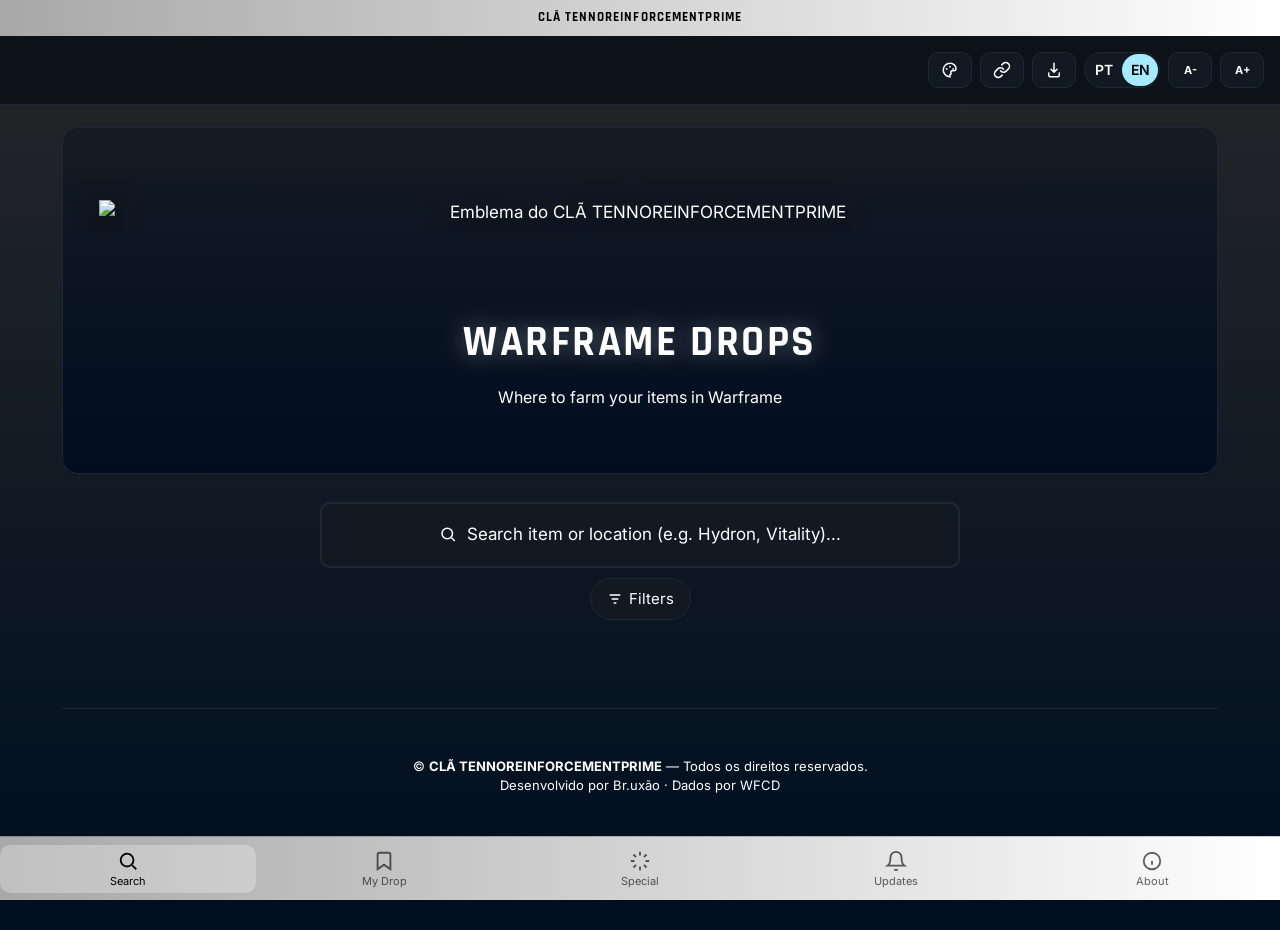
==== commit 9271feb9: "Add files via upload" ====
--- a/index.html
+++ b/index.html
@@ -1 +1 @@
-<!doctype html><html lang="pt-BR"><meta charset="UTF-8"><meta name="viewport" content="width=device-width,initial-scale=1,viewport-fit=cover"><title>Warframe Drops — CLÃ TENNOREINFORCEMENTPRIME</title><meta name="description" content="Warframe Drops: busque onde encontrar qualquer item do jogo — missões, relíquias, inimigos e bounties — com dados atualizados pela comunidade WFCD."><meta property="og:type" content="website"><meta property="og:title" content="Warframe Drops — CLÃ TENNOREINFORCEMENTPRIME"><meta property="og:description" content="Busque onde encontrar qualquer item de Warframe, com dados sempre atualizados."><meta property="og:url" content="https://cd-br.github.io/wfdrop/"><meta property="og:image" content="https://cd-br.github.io/wfdrop/imagens/compartilhar.png"><meta property="og:image:width" content="1200"><meta property="og:image:height" content="630"><meta name="twitter:card" content="summary_large_image"><meta name="theme-color" content="#000d1f"><link rel="icon" href="imagens/CLATENNOLOGO.webp" type="image/webp"><link rel="preconnect" href="https://fonts.googleapis.com/"><link rel="preconnect" href="https://fonts.gstatic.com/" crossorigin><link rel="stylesheet" href="https://fonts.googleapis.com/css2?family=Rajdhani:wght@500;600;700&family=Inter:wght@400;500;600&display=swap"><link rel="stylesheet" href="css/tokens.css"><link rel="stylesheet" href="css/base.css"><link rel="stylesheet" href="css/layout.css"><link rel="stylesheet" href="css/componentes.css"><link rel="stylesheet" href="css/desktop.css"><div class="app"><div class="cabecalho-fixo"><div class="faixa-cla">CLÃ TENNOREINFORCEMENTPRIME</div><header class="topbar"><div class="topbar__controles"><button type="button" id="cores-toggle" class="acessibilidade__botao" aria-label="Personalizar cores" data-i18n-aria="cores.abrir" title="Personalização"><svg width="18" height="18" viewBox="0 0 24 24" fill="none" stroke="currentColor" stroke-width="2" aria-hidden="true"><path d="M12 21a9 9 0 1 1 0-18c4.5 0 8 3.5 8 7 0 2-1.5 3-3 3h-2a2 2 0 0 0-1.6 3.2c.4.5.1 1.3-.5 1.5-.3.1-.6.2-.9.3Z"/><circle cx="7.5" cy="10.5" r="1.2" fill="currentColor" stroke="none"/><circle cx="12" cy="7.5" r="1.2" fill="currentColor" stroke="none"/><circle cx="16.2" cy="10.5" r="1.2" fill="currentColor" stroke="none"/></svg></button><div id="idioma-toggle" class="idioma-toggle"><button type="button" class="idioma-toggle__opcao" data-idioma="pt">PT</button> <button type="button" class="idioma-toggle__opcao" data-idioma="en">EN</button></div><div class="acessibilidade acessibilidade--fonte"><button type="button" id="fonte-menos" class="acessibilidade__botao" aria-label="Diminuir tamanho da fonte">A-</button> <button type="button" id="fonte-mais" class="acessibilidade__botao" aria-label="Aumentar tamanho da fonte">A+</button></div></div></header></div><main class="conteudo"><section id="secao-busca" class="secao ativa"><div class="hero-busca"><video autoplay muted loop playsinline preload="auto" class="hero-busca__video"><source src="imagens/FUNDO2.mp4" type="video/mp4">Seu navegador não suporta vídeos em HTML5.</video> <img class="hero-busca__emblema hero-busca__emblema--pulsando" src="imagens/CLATENNOLOGO.webp" alt="Emblema do CLÃ TENNOREINFORCEMENTPRIME"><h1 class="hero-busca__titulo hero-busca__titulo--pulsando">WARFRAME DROPS</h1><p class="hero-busca__subtitulo" data-i18n="hero.subtitulo">Onde farmar seus itens no Warframe</div><div class="busca-controles"><div class="busca busca--principal"><input id="campo-busca" class="busca__input" type="search" inputmode="search" autocomplete="off" placeholder="Buscar item ou local (ex: Hydron, Vitality)..." data-i18n-placeholder="busca.placeholder" aria-label="Buscar item ou local" data-i18n-aria="busca.placeholder"> <svg class="busca__icone" viewBox="0 0 24 24" fill="none" stroke="currentColor" stroke-width="2" aria-hidden="true"><circle cx="11" cy="11" r="7"/><path d="m21 21-4.3-4.3"/></svg><div class="busca__indicacao" aria-hidden="true"><svg viewBox="0 0 24 24" fill="none" stroke="currentColor" stroke-width="2"><circle cx="11" cy="11" r="7"/><path d="m21 21-4.3-4.3"/></svg> <span data-i18n="busca.placeholder">Buscar item ou local (ex: Hydron, Vitality)...</span></div><button id="busca-limpar" class="busca__limpar" type="button" aria-label="Limpar busca" data-i18n-aria="busca.limparAria"><svg viewBox="0 0 24 24" fill="none" stroke="currentColor" stroke-width="2" width="16" height="16"><path d="M18 6 6 18M6 6l12 12"/></svg></button></div><div class="busca-filtros-barra"><button type="button" id="abrir-sheet-filtros" class="chip busca-filtros-abrir" aria-haspopup="dialog" aria-controls="sheet-filtros-overlay"><svg width="16" height="16" viewBox="0 0 24 24" fill="none" stroke="currentColor" stroke-width="2" aria-hidden="true"><path d="M4 6h16M7 12h10M10 18h4"/></svg> <span data-i18n="nav.filtros">Filtros</span></button><div id="filtros-ativos" class="busca-filtros-ativos" aria-live="polite" aria-label="Filtros ativos" data-i18n-aria="busca.filtrosAtivos" hidden></div></div></div><div id="resultados-estado" aria-live="polite"></div><div id="resultados-grid" class="resultados-grid"></div></section><section id="secao-meu-drop" class="secao"><div class="meudrop-cabecalho"><h1 class="meudrop-titulo" data-i18n="meudrop.titulo">Meu Drop</h1><p class="meudrop-subtitulo" data-i18n="meudrop.subtitulo">Seus itens salvos, guardados só neste aparelho.</div><div class="busca busca--meudrop"><svg class="busca__icone" viewBox="0 0 24 24" fill="none" stroke="currentColor" stroke-width="2"><circle cx="11" cy="11" r="7"/><path d="m21 21-4.3-4.3"/></svg> <input id="meudrop-busca" class="busca__input" type="search" inputmode="search" autocomplete="off" placeholder="Buscar grupos..." data-i18n-placeholder="meudrop.buscarGrupos" aria-label="Buscar grupos" data-i18n-aria="meudrop.buscarGrupos"></div><div id="meudrop-grupos-view"><div class="meudrop-acoes"><span class="meudrop-contador"><span id="meudrop-contador">0</span> <span data-i18n="meudrop.gruposSalvos">grupos salvos</span></span><div class="meudrop-acoes__botoes"><button type="button" id="meudrop-criar-grupo" class="meudrop-acao-btn meudrop-acao-btn--primario" data-i18n="meudrop.novoGrupo">Novo grupo</button> <button type="button" id="meudrop-exportar" class="meudrop-acao-btn" data-i18n="meudrop.exportar">Exportar</button> <button type="button" id="meudrop-importar-botao" class="meudrop-acao-btn" data-i18n="meudrop.importar">Importar</button> <button type="button" id="meudrop-excluir" class="meudrop-acao-btn meudrop-acao-btn--perigo" data-i18n="meudrop.excluirSelecionados" disabled>Excluir</button> <input type="file" id="meudrop-importar-input" accept="application/json,.json" hidden></div></div><p id="meudrop-limite-grupos" class="meudrop-limite" hidden data-i18n="meudrop.limiteGrupos">Você atingiu o limite de 10 grupos.<div id="meudrop-vazio" class="meudrop-vazio" hidden><svg viewBox="0 0 24 24" fill="none" stroke="currentColor" stroke-width="1.5" width="40" height="40"><path d="M19 21l-7-5-7 5V5a2 2 0 0 1 2-2h10a2 2 0 0 1 2 2v16z"/></svg><p data-i18n="meudrop.vazioGrupos">Nenhum grupo ainda. Crie um grupo para começar a organizar seus itens.</div><p id="meudrop-sem-resultado-grupos" class="meudrop-sem-resultado" hidden data-i18n="meudrop.nadaEncontrado">Nada encontrado com esse termo.<div id="meudrop-grupos-lista" class="meudrop-grupos-lista"></div></div><div id="meudrop-itens-view" hidden><div class="meudrop-grupo-cabecalho"><button type="button" id="meudrop-voltar-grupos" class="meudrop-acao-btn" data-i18n="meudrop.voltarGrupos">← Grupos</button><h2 id="meudrop-titulo-grupo" class="meudrop-titulo-grupo"></h2><span class="meudrop-contador"><span id="meudrop-contador-itens">0</span> <span data-i18n="meudrop.itensSalvos">item(ns) salvo(s)</span></span></div><p id="meudrop-sem-resultado-itens" class="meudrop-sem-resultado" hidden data-i18n="meudrop.nadaEncontrado">Nada encontrado com esse termo.<p id="meudrop-vazio-itens" class="meudrop-vazio" hidden data-i18n="meudrop.vazioItens">Este grupo ainda está vazio. Adicione itens pela busca.<div id="meudrop-lista-itens" class="meudrop-lista"></div></div></section><section id="secao-sobre" class="secao sobre-secao"><div class="sobre-lista"><div class="sobre-card"><div class="sobre-bloco"><h2 data-i18n="sobre.projeto.titulo">Sobre o projeto</h2><p data-i18n="sobre.projeto.texto">O Warframe Drops é uma ferramenta de busca para encontrar onde farmar os itens do jogo e com possibilidade de salvar e ordenar em listas para diversos usos.<p data-i18n="sobre.aviso.texto">Este é um projeto de fã, sem fins comerciais, não afiliado à Digital Extremes.</div><div class="sobre-bloco"><h2 data-i18n="sobre.creditos.titulo">Créditos</h2><img src="imagens/CLATENNOLOGO.webp" alt="Emblema do CLÃ TENNOREINFORCEMENTPRIME" class="sobre-emblema"><p><strong>CLÃ <span class="sobre-cla-pulsando">TENNOREINFORCEMENTPRIME</span> | Br.uxão</strong><p><span data-i18n="sobre.creditos.dados">Os dados são fornecidos pela</span> <a href="https://github.com/WFCD" target="_blank" rel="noopener">WFCD</a>.<p><span data-i18n="sobre.creditos.locais.pre">As fichas de inimigos e missões foram adaptadas da</span> <a href="https://wiki.warframe.com/" target="_blank" rel="noopener">WARFRAME Wiki</a> <span data-i18n="sobre.creditos.locais.pos">e de seus colaboradores, sob a licença</span> <a href="https://creativecommons.org/licenses/by-nc-sa/3.0/" target="_blank" rel="noopener">CC BY-NC-SA 3.0</a>.<p><span data-i18n="sobre.creditos.arbitragem">A escala da Arbitragem vem do</span> <a href="https://browse.wf/" target="_blank" rel="noopener">browse.wf</a>.<p data-i18n="sobre.creditos.locais.alteracoes">Os dados foram reorganizados e simplificados para este site. Os dados adaptados continuam sob a mesma licença. As imagens dos inimigos são carregadas diretamente do wiki.<p><span data-i18n="sobre.creditos.contato">Canal para Contato:</span> <a href="https://discord.gg/22qZMgB9R3" target="_blank" rel="noopener" data-i18n="sobre.creditos.abrirDiscord">TENNOREINFORCEMENTPRIME</a></div></div></div></section><section id="secao-atualizacoes" class="secao"><div class="atualizacoes-cabecalho"><h1 class="atualizacoes-titulo" data-i18n="noticias.titulo">Atualizações</h1><p class="atualizacoes-subtitulo" data-i18n="noticias.subtitulo">Posts oficiais da Digital Extremes</div><div id="atualizacoes-filtros" class="filtros atualizacoes-filtros" role="group" aria-label="Filtrar por tipo" data-i18n-aria="noticias.filtros"><button type="button" class="chip ativo" data-noticia-filtro="todas" aria-pressed="true" data-i18n="noticias.cat.todas">Todas</button> <button type="button" class="chip" data-noticia-filtro="atualizacao" aria-pressed="false" data-i18n="noticias.cat.atualizacao">Atualização</button> <button type="button" class="chip" data-noticia-filtro="primeaccess" aria-pressed="false" data-i18n="noticias.cat.primeaccess">Prime Access</button> <button type="button" class="chip" data-noticia-filtro="stream" aria-pressed="false" data-i18n="noticias.cat.stream">Stream</button> <button type="button" class="chip" data-noticia-filtro="aviso" aria-pressed="false" data-i18n="noticias.cat.aviso">Avisos</button></div><div id="atualizacoes-conteudo" aria-live="polite"></div></section><section id="secao-especial" class="secao"><div class="atualizacoes-cabecalho"><h1 class="atualizacoes-titulo" data-i18n="especial.titulo">Especial</h1><p class="atualizacoes-subtitulo" data-i18n="especial.subtitulo">Ciclos, Arbitragem, Invasões e Duviri em tempo real</div><div id="especial-filtros" class="filtros atualizacoes-filtros" role="group" aria-label="Filtrar por categoria" data-i18n-aria="especial.filtros"><button type="button" class="chip ativo" data-especial-filtro="todas" aria-pressed="true" data-i18n="especial.cat.todas">Todos</button> <button type="button" class="chip" data-especial-filtro="ciclos" aria-pressed="false" data-i18n="especial.cat.ciclos">Ciclos</button> <button type="button" class="chip" data-especial-filtro="duviri" aria-pressed="false" data-i18n="especial.cat.duviri">Duviri</button> <button type="button" class="chip" data-especial-filtro="arbitragem" aria-pressed="false" data-i18n="especial.cat.arbitragem">Arbitragem</button> <button type="button" class="chip" data-especial-filtro="invasoes" aria-pressed="false" data-i18n="especial.cat.invasoes">Invasões</button></div><div id="live-tira" class="noticias-colunas especial-colunas" aria-live="polite"></div><div class="especial-links"><div class="especial-links__titulo" data-i18n="especial.links.titulo">Links úteis</div><a href="https://www.warframe.com/" target="_blank" rel="noopener" class="especial-link">🌐 <span data-i18n="especial.links.site">Site oficial</span></a> <a href="https://discord.gg/22qZMgB9R3" target="_blank" rel="noopener" class="especial-link">💬 <span data-i18n="especial.links.discord">Discord do clã</span></a> <a href="https://warframe.market/" target="_blank" rel="noopener" class="especial-link">🛒 <span data-i18n="especial.links.market">Warframe Market</span></a></div></section><footer class="rodape">© <strong>CLÃ TENNOREINFORCEMENTPRIME</strong> — Todos os direitos reservados.<br>Desenvolvido por Br.uxão · Dados por WFCD</footer></main><nav class="bottom-nav" aria-label="Navegação principal"><button type="button" id="btn-nav-busca" class="bottom-nav__item ativo" data-secao-alvo="secao-busca"><svg viewBox="0 0 24 24" fill="none" stroke="currentColor" stroke-width="2"><circle cx="11" cy="11" r="7"/><path d="m21 21-4.3-4.3"/></svg> <span data-i18n="nav.buscaCurta">Busca</span></button> <button type="button" id="btn-nav-meu-drop" class="bottom-nav__item" data-secao-alvo="secao-meu-drop"><svg viewBox="0 0 24 24" fill="none" stroke="currentColor" stroke-width="2" aria-hidden="true"><path d="M19 21l-7-5-7 5V5a2 2 0 0 1 2-2h10a2 2 0 0 1 2 2v16z"/></svg> <span data-i18n="nav.meuDrop">Meu Drop</span></button> <button type="button" id="btn-nav-especial" class="bottom-nav__item" data-secao-alvo="secao-especial"><svg viewBox="0 0 24 24" fill="none" stroke="currentColor" stroke-width="2"><path d="M12 2v4M12 18v4M4.9 4.9l2.8 2.8M16.3 16.3l2.8 2.8M2 12h4M18 12h4M4.9 19.1l2.8-2.8M16.3 7.7l2.8-2.8"/></svg> <span data-i18n="nav.especial">Especial</span></button> <button type="button" id="btn-atualizacoes" class="bottom-nav__item" data-secao-alvo="secao-atualizacoes" aria-label="Atualizações" data-i18n-aria="noticias.titulo" title="Atualizações" data-i18n-title="noticias.titulo"><svg viewBox="0 0 24 24" fill="none" stroke="currentColor" stroke-width="2" aria-hidden="true"><path d="M6 8a6 6 0 0 1 12 0c0 7 3 9 3 9H3s3-2 3-9"/><path d="M10.3 21a1.94 1.94 0 0 0 3.4 0"/></svg> <span data-i18n="noticias.titulo">Atualizações</span> <span id="atualizacoes-indicador" class="bottom-nav__indicador" hidden role="status" aria-label="Há atualizações novas" data-i18n-aria="noticias.indicador"></span></button> <button type="button" id="btn-nav-sobre" class="bottom-nav__item" data-secao-alvo="secao-sobre" aria-label="Sobre" data-i18n-aria="nav.sobre" title="Sobre" data-i18n-title="nav.sobre"><svg viewBox="0 0 24 24" fill="none" stroke="currentColor" stroke-width="2" aria-hidden="true"><circle cx="12" cy="12" r="9"/><path d="M12 16v-4M12 8h.01"/></svg> <span data-i18n="nav.sobre">Sobre</span></button></nav><div id="sheet-filtros-overlay" class="painel-swap-overlay" role="dialog" aria-modal="true" aria-label="Filtros e atalhos"><div class="painel-swap-sheet"><button id="sheet-filtros-fechar" class="painel-swap__fechar" type="button" aria-label="Fechar"><svg width="18" height="18" viewBox="0 0 24 24" fill="none" stroke="currentColor" stroke-width="2"><path d="M18 6 6 18M6 6l12 12"/></svg></button><div id="slot-mobile-filtros" class="painel-swap__slot"><div id="bloco-filtros"><div class="swap-tabs"><button type="button" class="swap-tab ativo" data-swap-tab="filtros" data-i18n="swap.filtros">Filtros</button> <button type="button" class="swap-tab" data-swap-tab="atalhos" data-i18n="swap.atalhos">Atalhos</button></div><div class="swap-painel ativo" data-swap-painel="filtros"><div class="filtros filtros--categoria" role="group" aria-label="Filtrar por categoria"><button type="button" class="chip ativo" data-categoria aria-pressed="true" data-i18n="categoria.todas">Todas</button> <button type="button" class="chip" data-categoria="warframe" aria-pressed="false" data-i18n="categoria.warframe">Warframe</button> <button type="button" class="chip" data-categoria="relíquia" aria-pressed="false" data-i18n="categoria.relíquia">Relíquia</button> <button type="button" class="chip" data-categoria="mercado" aria-pressed="false" data-i18n="categoria.mercado">Loja</button></div><div id="filtros-era" class="filtros filtros--era" role="group" aria-label="Filtrar relíquias por era" hidden><button type="button" class="chip ativo" data-era aria-pressed="true" data-i18n="era.todas">Todas as eras</button> <button type="button" class="chip" data-era="lith" aria-pressed="false">Lith</button> <button type="button" class="chip" data-era="meso" aria-pressed="false">Meso</button> <button type="button" class="chip" data-era="neo" aria-pressed="false">Neo</button> <button type="button" class="chip" data-era="axi" aria-pressed="false">Axi</button> <button type="button" class="chip" data-era="requiem" aria-pressed="false">Requiem</button></div><div class="filtros" role="group" aria-label="Filtrar por raridade"><button type="button" class="chip" data-raridade="common" aria-pressed="false"><span class="chip__ponto" style="background:var(--raridade-common)"></span><span data-i18n="raridade.common">Comum</span></button> <button type="button" class="chip" data-raridade="uncommon" aria-pressed="false"><span class="chip__ponto" style="background:var(--raridade-uncommon)"></span><span data-i18n="raridade.uncommon">Incomum</span></button> <button type="button" class="chip" data-raridade="rare" aria-pressed="false"><span class="chip__ponto" style="background:var(--raridade-rare)"></span><span data-i18n="raridade.rare">Raro</span></button> <button type="button" class="chip" data-raridade="legendary" aria-pressed="false"><span class="chip__ponto" style="background:var(--raridade-legendary)"></span><span data-i18n="raridade.legendary">Lendário</span></button></div></div><div class="swap-painel" data-swap-painel="atalhos"><div class="atalhos__lista"><button type="button" class="atalho-item" data-atalho="Ferrite"><img src="imagens/Ferrite.webp" alt><span data-i18n="recurso.ferrite">Ferrite</span></button> <button type="button" class="atalho-item" data-atalho="Rubedo"><img src="imagens/Rubedo.webp" alt><span data-i18n="recurso.rubedo">Rubedo</span></button> <button type="button" class="atalho-item" data-atalho="Salvage"><img src="imagens/Salvage.webp" alt><span data-i18n="recurso.salvage">Sucata</span></button> <button type="button" class="atalho-item" data-atalho="Circuits"><img src="imagens/Circuits.webp" alt><span data-i18n="recurso.circuits">Circuitos</span></button> <button type="button" class="atalho-item" data-atalho="Alloy Plate"><img src="imagens/Alloy%20Plate.webp" alt><span data-i18n="recurso.alloyPlate">Placa de Liga</span></button> <button type="button" class="atalho-item" data-atalho="Orokin Cell"><img src="imagens/Orokin%20Cell.webp" alt><span data-i18n="recurso.orokinCell">Célula Orokin</span></button> <button type="button" class="atalho-item" data-atalho="Control Module"><img src="imagens/Control%20Module.webp" alt><span data-i18n="recurso.controlModule">Módulo de Controle</span></button> <button type="button" class="atalho-item" data-atalho="Neurodes"><img src="imagens/Neurodes.webp" alt><span data-i18n="recurso.neurodes">Neurodos</span></button> <button type="button" class="atalho-item" data-atalho="Morphics"><img src="imagens/Morphics.webp" alt><span data-i18n="recurso.morphics">Mórficos</span></button> <button type="button" class="atalho-item" data-atalho="Nano Spores"><img src="imagens/Nano%20Spores.webp" alt><span data-i18n="recurso.nanoSpores">Esporos de Nano</span></button> <button type="button" class="atalho-item" data-atalho="Plastids"><img src="imagens/Plastids.webp" alt><span data-i18n="recurso.plastids">Plastídeos</span></button> <button type="button" class="atalho-item" data-atalho="Gallium"><img src="imagens/Gallium.webp" alt><span data-i18n="recurso.gallium">Gálio</span></button> <button type="button" class="atalho-item" data-atalho="Hexenon"><img src="imagens/Hexenon.webp" alt><span data-i18n="recurso.hexenon">Hexenon</span></button> <button type="button" class="atalho-item" data-atalho="Kuva"><img src="imagens/Kuva_(Resource).webp" alt><span data-i18n="recurso.kuva">Kuva</span></button> <button type="button" class="atalho-item" data-atalho="Tellurium"><img src="imagens/Tellurium.webp" alt><span data-i18n="recurso.tellurium">Telúrio</span></button> <button type="button" class="atalho-item" data-atalho="Detonite Ampule"><img src="imagens/Detonite%20Ampule.webp" alt><span data-i18n="recurso.detoniteAmpule">Ampola de Detonite</span></button> <button type="button" class="atalho-item" data-atalho="Fieldron"><img src="imagens/Fieldron%20Sample.webp" alt><span data-i18n="recurso.fieldronSample">Amostra de Fieldron</span></button> <button type="button" class="atalho-item" data-atalho="Mutagen Sample"><img src="imagens/Mutagen%20Sample.webp" alt><span data-i18n="recurso.mutagenSample">Amostra de Mutagênico</span></button> <button type="button" class="atalho-item" data-atalho="Polymer Bundle"><img src="imagens/Polymer%20Bundle.webp" alt><span data-i18n="recurso.polymerBundle">Pacote de Polímero</span></button></div></div></div></div></div></div><button id="btn-topo" class="btn-topo" type="button" aria-label="Voltar ao topo"><svg width="20" height="20" viewBox="0 0 24 24" fill="none" stroke="currentColor" stroke-width="2.5"><path d="m18 15-6-6-6 6"/></svg></button> <button id="btn-ativar-giroscopio" class="btn-ativar-giroscopio" type="button" hidden><svg width="18" height="18" viewBox="0 0 24 24" fill="none" stroke="currentColor" stroke-width="2"><path d="M12 22c5.5 0 10-4.5 10-10S17.5 2 12 2 2 6.5 2 12s4.5 10 10 10Z"/><path d="M12 2a15 15 0 0 1 0 20M12 2a15 15 0 0 0 0 20M2 12h20"/></svg> <span data-i18n="fundo.ativarMovimento">Ativar efeito de fundo</span></button><div id="modal-item" class="modal-overlay" role="dialog" aria-modal="true" aria-labelledby="modal-titulo"><div class="modal"><button id="modal-fechar" class="modal__fechar" type="button" aria-label="Fechar"><svg width="18" height="18" viewBox="0 0 24 24" fill="none" stroke="currentColor" stroke-width="2"><path d="M18 6 6 18M6 6l12 12"/></svg></button><div class="modal__subcard"><div class="modal__header"><h3 id="modal-titulo" class="modal__titulo">Item</h3></div><div class="modal__tabs"><button type="button" class="modal__tab ativo" data-tab="onde" data-i18n="modal.ondeEncontrar">Onde encontrar</button> <button type="button" class="modal__tab" data-tab="detalhes" data-i18n="modal.detalhes">Detalhes</button></div></div><div id="painel-onde-encontrar" class="modal__painel ativo" data-painel="onde"></div><div id="painel-detalhes" class="modal__painel" data-painel="detalhes"></div></div></div><div id="modal-local" class="modal-overlay modal-overlay--local" role="dialog" aria-modal="true" aria-labelledby="ficha-titulo"><div class="modal modal--ficha"><button id="ficha-fechar" class="modal__fechar" type="button" aria-label="Fechar"><svg width="18" height="18" viewBox="0 0 24 24" fill="none" stroke="currentColor" stroke-width="2"><path d="M18 6 6 18M6 6l12 12"/></svg></button><div id="ficha-corpo" class="ficha"></div></div></div><div id="lightbox-imagem" class="lightbox-overlay" role="dialog" aria-modal="true"><button id="lightbox-fechar" class="lightbox__fechar" type="button" aria-label="Fechar"><svg width="22" height="22" viewBox="0 0 24 24" fill="none" stroke="currentColor" stroke-width="2"><path d="M18 6 6 18M6 6l12 12"/></svg></button> <img id="lightbox-img" class="lightbox__img" src alt></div><div id="popup-confirmar-drop" class="popup-overlay" role="dialog" aria-modal="true" aria-labelledby="popup-confirmar-titulo"><div class="popup-caixa"><div id="popup-confirmar-titulo" class="popup-caixa__titulo" data-i18n="meudrop.confirmarTitulo">Adicionar ao Meu Drop?</div><div id="popup-confirmar-nome" class="popup-caixa__item"></div><div class="popup-caixa__acoes"><button type="button" id="popup-confirmar-recusar" class="popup-btn popup-btn--secundario" data-i18n="meudrop.recusar">Não</button> <button type="button" id="popup-confirmar-aceitar" class="popup-btn popup-btn--primario" data-i18n="meudrop.aceitar">Adicionar</button></div></div></div><div id="popup-nota-drop" class="popup-overlay" role="dialog" aria-modal="true" aria-label="Adicionar nota"><div class="popup-caixa"><div class="popup-caixa__titulo" data-i18n="meudrop.notaTitulo">Adicionar nota?</div><textarea id="popup-nota-texto" class="popup-caixa__textarea" placeholder="Ex: preciso de mais 200 unidades..." data-i18n-placeholder="meudrop.notaPlaceholder"></textarea><div class="popup-caixa__acoes"><button type="button" id="popup-nota-pular" class="popup-btn popup-btn--secundario" data-i18n="meudrop.pular">Pular</button> <button type="button" id="popup-nota-salvar" class="popup-btn popup-btn--primario" data-i18n="meudrop.salvar">Salvar</button></div></div></div><div id="popup-escolher-grupo" class="popup-overlay" role="dialog" aria-modal="true" aria-labelledby="popup-escolher-grupo-titulo"><div class="popup-caixa"><div id="popup-escolher-grupo-titulo" class="popup-caixa__titulo" data-i18n="meudrop.escolherGrupo">Em qual grupo salvar?</div><select id="popup-grupo-select" class="popup-caixa__select" aria-label="Grupo para salvar"></select><p id="popup-grupo-limite" class="popup-form-grupo__erro" hidden data-i18n="meudrop.limiteGrupos">Você atingiu o limite de 10 grupos.<div class="popup-caixa__acoes popup-caixa__acoes--coluna"><button type="button" id="popup-grupo-selecionar" class="popup-btn popup-btn--primario" data-i18n="meudrop.continuar">Continuar</button> <button type="button" id="popup-grupo-criar" class="popup-btn popup-btn--secundario" data-i18n="meudrop.criarNovoGrupo">Criar novo grupo</button> <button type="button" id="popup-grupo-cancelar" class="popup-btn popup-btn--secundario" data-i18n="meudrop.cancelar">Cancelar</button></div></div></div><div id="popup-form-grupo" class="popup-overlay" role="dialog" aria-modal="true" aria-labelledby="popup-form-grupo-titulo"><div class="popup-caixa"><div id="popup-form-grupo-titulo" class="popup-caixa__titulo" data-i18n="meudrop.criarGrupoTitulo">Criar grupo</div><label class="popup-form-grupo__rotulo" for="popup-form-grupo-nome" data-i18n="meudrop.nomeGrupo">Nome do grupo</label> <input id="popup-form-grupo-nome" class="popup-caixa__input" maxlength="300" required> <label class="popup-form-grupo__rotulo" for="popup-form-grupo-cor" data-i18n="meudrop.corBorda">Cor da borda</label> <input id="popup-form-grupo-cor" class="popup-caixa__cor" type="color" value="#4fb0e0"><p id="popup-form-grupo-erro" class="popup-form-grupo__erro" role="alert"><div class="popup-caixa__acoes"><button type="button" id="popup-form-grupo-cancelar" class="popup-btn popup-btn--secundario" data-i18n="meudrop.cancelar">Cancelar</button> <button type="button" id="popup-form-grupo-salvar" class="popup-btn popup-btn--primario" data-i18n="meudrop.salvar">Salvar</button></div></div></div><div id="popup-confirmar-exclusao-meudrop" class="popup-overlay" role="dialog" aria-modal="true" aria-labelledby="popup-confirmar-exclusao-titulo"><div class="popup-caixa"><div id="popup-confirmar-exclusao-titulo" class="popup-caixa__titulo" data-i18n="meudrop.confirmarExclusaoTitulo">Confirmar exclusão</div><p id="popup-confirmar-exclusao-texto"><div class="popup-caixa__acoes"><button type="button" id="popup-confirmar-exclusao-cancelar" class="popup-btn popup-btn--secundario" data-i18n="meudrop.cancelar">Cancelar</button> <button type="button" id="popup-confirmar-exclusao-aceitar" class="popup-btn popup-btn--perigo" data-i18n="meudrop.excluirConfirmar">Excluir</button></div></div></div><div id="popup-noticia" class="popup-overlay" role="dialog" aria-modal="true" aria-labelledby="popup-noticia-titulo"><div class="popup-caixa popup-caixa--noticia"><button type="button" id="popup-noticia-fechar" class="popup-caixa__fechar" aria-label="Fechar" data-i18n-aria="acao.fechar"><svg width="16" height="16" viewBox="0 0 24 24" fill="none" stroke="currentColor" stroke-width="2"><path d="M18 6 6 18M6 6l12 12"/></svg></button> <img id="popup-noticia-imagem" class="noticia-popup__imagem" alt hidden> <span id="popup-noticia-tag" class="noticia-tag"></span><div id="popup-noticia-titulo" class="noticia-popup__texto"></div><time id="popup-noticia-data" class="noticia-popup__data"></time><div class="popup-caixa__acoes"><a id="popup-noticia-link" class="popup-btn popup-btn--primario" href="#" target="_blank" rel="noreferrer" data-i18n="noticias.verOriginal">Ver post original</a></div></div></div><div id="popup-cores" class="popup-overlay" role="dialog" aria-modal="true" aria-labelledby="popup-cores-titulo"><div class="popup-caixa popup-caixa--cores"><button type="button" id="popup-cores-fechar" class="popup-caixa__fechar" aria-label="Fechar" data-i18n-aria="acao.fechar"><svg width="16" height="16" viewBox="0 0 24 24" fill="none" stroke="currentColor" stroke-width="2"><path d="M18 6 6 18M6 6l12 12"/></svg></button><div id="popup-cores-titulo" class="popup-caixa__titulo" data-i18n="cores.titulo">Personalizar cores</div><p class="popup-caixa__texto-fraco" data-i18n="cores.explicacao">A mudança aparece na hora e fica salva neste navegador.<div class="cores-grupos"><details class="cores-grupo" open><summary data-i18n="cores.grupo.fundo">Fundo e superfícies</summary><div class="cores-lista"><div class="cores-linha"><span class="cores-linha__amostra"><input type="color" id="cores-bg"></span> <span class="cores-linha__nome" data-i18n="cores.bg">Fundo da página — cor 1</span> <button type="button" class="cores-linha__restaurar" data-restaurar-cor="cores-bg" aria-label="Restaurar esta cor" data-i18n-aria="cores.restaurarUma"><svg width="13" height="13" viewBox="0 0 24 24" fill="none" stroke="currentColor" stroke-width="2"><path d="M3 12a9 9 0 1 0 3-6.7M3 4v5h5"/></svg></button></div><div class="cores-opacidade"><label for="cores-bg-opacidade" data-i18n="cores.opacidade">Opacidade</label> <input type="range" id="cores-bg-opacidade" min="0" max="100" step="1" aria-label="Opacidade do fundo da página — cor 1" data-i18n-aria="cores.bgOpacidadeAria"> <output for="cores-bg-opacidade">93%</output> <button type="button" class="cores-linha__restaurar" data-restaurar-opacidade="cores-bg-opacidade" aria-label="Restaurar opacidade" data-i18n-aria="cores.restaurarOpacidade"><svg width="13" height="13" viewBox="0 0 24 24" fill="none" stroke="currentColor" stroke-width="2"><path d="M3 12a9 9 0 1 0 3-6.7M3 4v5h5"/></svg></button></div><div class="cores-linha"><span class="cores-linha__amostra"><input type="color" id="cores-bg2"></span> <span class="cores-linha__nome" data-i18n="cores.bg2">Fundo da página — cor 2</span> <button type="button" class="cores-linha__restaurar" data-restaurar-cor="cores-bg2" aria-label="Restaurar esta cor" data-i18n-aria="cores.restaurarUma"><svg width="13" height="13" viewBox="0 0 24 24" fill="none" stroke="currentColor" stroke-width="2"><path d="M3 12a9 9 0 1 0 3-6.7M3 4v5h5"/></svg></button></div><div class="cores-opacidade"><label for="cores-bg2-opacidade" data-i18n="cores.opacidade">Opacidade</label> <input type="range" id="cores-bg2-opacidade" min="0" max="100" step="1" aria-label="Opacidade do fundo da página — cor 2" data-i18n-aria="cores.bg2OpacidadeAria"> <output for="cores-bg2-opacidade">97%</output> <button type="button" class="cores-linha__restaurar" data-restaurar-opacidade="cores-bg2-opacidade" aria-label="Restaurar opacidade" data-i18n-aria="cores.restaurarOpacidade"><svg width="13" height="13" viewBox="0 0 24 24" fill="none" stroke="currentColor" stroke-width="2"><path d="M3 12a9 9 0 1 0 3-6.7M3 4v5h5"/></svg></button></div><div class="cores-opacidade"><label for="cores-cards-opacidade" data-i18n="cores.opacidadeCards">Intensidade da imagem dos cards</label> <input type="range" id="cores-cards-opacidade" min="0" max="100" step="1" aria-label="Intensidade da imagem dos cards" data-i18n-aria="cores.opacidadeCards"> <output for="cores-cards-opacidade">20%</output> <button type="button" class="cores-linha__restaurar" data-restaurar-opacidade="cores-cards-opacidade" aria-label="Restaurar opacidade dos cards" data-i18n-aria="cores.restaurarOpacidade"><svg width="13" height="13" viewBox="0 0 24 24" fill="none" stroke="currentColor" stroke-width="2"><path d="M3 12a9 9 0 1 0 3-6.7M3 4v5h5"/></svg></button></div><div class="cores-linha"><span class="cores-linha__amostra"><input type="color" id="cores-surface"></span> <span class="cores-linha__nome" data-i18n="cores.surface">Cabeçalho e painéis</span> <button type="button" class="cores-linha__restaurar" data-restaurar-cor="cores-surface" aria-label="Restaurar esta cor" data-i18n-aria="cores.restaurarUma"><svg width="13" height="13" viewBox="0 0 24 24" fill="none" stroke="currentColor" stroke-width="2"><path d="M3 12a9 9 0 1 0 3-6.7M3 4v5h5"/></svg></button></div><div class="cores-linha"><span class="cores-linha__amostra"><input type="color" id="cores-surface2"></span> <span class="cores-linha__nome" data-i18n="cores.surface2">Fundo dos cards</span> <button type="button" class="cores-linha__restaurar" data-restaurar-cor="cores-surface2" aria-label="Restaurar esta cor" data-i18n-aria="cores.restaurarUma"><svg width="13" height="13" viewBox="0 0 24 24" fill="none" stroke="currentColor" stroke-width="2"><path d="M3 12a9 9 0 1 0 3-6.7M3 4v5h5"/></svg></button></div><div class="cores-linha"><span class="cores-linha__amostra"><input type="color" id="cores-surface3"></span> <span class="cores-linha__nome" data-i18n="cores.surface3">Fundo ao passar o mouse</span> <button type="button" class="cores-linha__restaurar" data-restaurar-cor="cores-surface3" aria-label="Restaurar esta cor" data-i18n-aria="cores.restaurarUma"><svg width="13" height="13" viewBox="0 0 24 24" fill="none" stroke="currentColor" stroke-width="2"><path d="M3 12a9 9 0 1 0 3-6.7M3 4v5h5"/></svg></button></div></div></details><details class="cores-grupo"><summary data-i18n="cores.grupo.texto">Texto</summary><div class="cores-lista"><div class="cores-linha"><span class="cores-linha__amostra"><input type="color" id="cores-texto"></span> <span class="cores-linha__nome" data-i18n="cores.texto">Texto principal</span> <button type="button" class="cores-linha__restaurar" data-restaurar-cor="cores-texto" aria-label="Restaurar esta cor" data-i18n-aria="cores.restaurarUma"><svg width="13" height="13" viewBox="0 0 24 24" fill="none" stroke="currentColor" stroke-width="2"><path d="M3 12a9 9 0 1 0 3-6.7M3 4v5h5"/></svg></button></div><div class="cores-linha"><span class="cores-linha__amostra"><input type="color" id="cores-textomuted"></span> <span class="cores-linha__nome" data-i18n="cores.textomuted">Texto secundário</span> <button type="button" class="cores-linha__restaurar" data-restaurar-cor="cores-textomuted" aria-label="Restaurar esta cor" data-i18n-aria="cores.restaurarUma"><svg width="13" height="13" viewBox="0 0 24 24" fill="none" stroke="currentColor" stroke-width="2"><path d="M3 12a9 9 0 1 0 3-6.7M3 4v5h5"/></svg></button></div><div class="cores-linha"><span class="cores-linha__amostra"><input type="color" id="cores-textofraco"></span> <span class="cores-linha__nome" data-i18n="cores.textofraco">Texto fraco (legendas)</span> <button type="button" class="cores-linha__restaurar" data-restaurar-cor="cores-textofraco" aria-label="Restaurar esta cor" data-i18n-aria="cores.restaurarUma"><svg width="13" height="13" viewBox="0 0 24 24" fill="none" stroke="currentColor" stroke-width="2"><path d="M3 12a9 9 0 1 0 3-6.7M3 4v5h5"/></svg></button></div></div></details><details class="cores-grupo"><summary data-i18n="cores.grupo.marca">Cores de marca</summary><div class="cores-lista"><div class="cores-linha"><span class="cores-linha__amostra"><input type="color" id="cores-acento"></span> <span class="cores-linha__nome" data-i18n="cores.acento">Acento (botões e chips ativos)</span> <button type="button" class="cores-linha__restaurar" data-restaurar-cor="cores-acento" aria-label="Restaurar esta cor" data-i18n-aria="cores.restaurarUma"><svg width="13" height="13" viewBox="0 0 24 24" fill="none" stroke="currentColor" stroke-width="2"><path d="M3 12a9 9 0 1 0 3-6.7M3 4v5h5"/></svg></button></div><div class="cores-linha"><span class="cores-linha__amostra"><input type="color" id="cores-acentocontraste"></span> <span class="cores-linha__nome" data-i18n="cores.acentocontraste">Texto sobre o acento</span> <button type="button" class="cores-linha__restaurar" data-restaurar-cor="cores-acentocontraste" aria-label="Restaurar esta cor" data-i18n-aria="cores.restaurarUma"><svg width="13" height="13" viewBox="0 0 24 24" fill="none" stroke="currentColor" stroke-width="2"><path d="M3 12a9 9 0 1 0 3-6.7M3 4v5h5"/></svg></button></div><div class="cores-linha"><span class="cores-linha__amostra"><input type="color" id="cores-secundario"></span> <span class="cores-linha__nome" data-i18n="cores.secundario">Secundário (links e foco)</span> <button type="button" class="cores-linha__restaurar" data-restaurar-cor="cores-secundario" aria-label="Restaurar esta cor" data-i18n-aria="cores.restaurarUma"><svg width="13" height="13" viewBox="0 0 24 24" fill="none" stroke="currentColor" stroke-width="2"><path d="M3 12a9 9 0 1 0 3-6.7M3 4v5h5"/></svg></button></div><div class="cores-linha"><span class="cores-linha__amostra"><input type="color" id="cores-destaque"></span> <span class="cores-linha__nome" data-i18n="cores.destaque">Destaque (nomes de item)</span> <button type="button" class="cores-linha__restaurar" data-restaurar-cor="cores-destaque" aria-label="Restaurar esta cor" data-i18n-aria="cores.restaurarUma"><svg width="13" height="13" viewBox="0 0 24 24" fill="none" stroke="currentColor" stroke-width="2"><path d="M3 12a9 9 0 1 0 3-6.7M3 4v5h5"/></svg></button></div><div class="cores-linha"><span class="cores-linha__amostra"><input type="color" id="cores-perigo"></span> <span class="cores-linha__nome" data-i18n="cores.perigo">Perigo (remover, cancelar)</span> <button type="button" class="cores-linha__restaurar" data-restaurar-cor="cores-perigo" aria-label="Restaurar esta cor" data-i18n-aria="cores.restaurarUma"><svg width="13" height="13" viewBox="0 0 24 24" fill="none" stroke="currentColor" stroke-width="2"><path d="M3 12a9 9 0 1 0 3-6.7M3 4v5h5"/></svg></button></div></div></details><details class="cores-grupo"><summary data-i18n="cores.grupo.barras">Barras de navegação</summary><div class="cores-lista"><div class="cores-linha"><span class="cores-linha__amostra"><input type="color" id="cores-barra1"></span> <span class="cores-linha__nome" data-i18n="cores.barra1">Fundo da barra — cor 1</span> <button type="button" class="cores-linha__restaurar" data-restaurar-cor="cores-barra1" aria-label="Restaurar esta cor" data-i18n-aria="cores.restaurarUma"><svg width="13" height="13" viewBox="0 0 24 24" fill="none" stroke="currentColor" stroke-width="2"><path d="M3 12a9 9 0 1 0 3-6.7M3 4v5h5"/></svg></button></div><div class="cores-linha"><span class="cores-linha__amostra"><input type="color" id="cores-barra2"></span> <span class="cores-linha__nome" data-i18n="cores.barra2">Fundo da barra — cor 2</span> <button type="button" class="cores-linha__restaurar" data-restaurar-cor="cores-barra2" aria-label="Restaurar esta cor" data-i18n-aria="cores.restaurarUma"><svg width="13" height="13" viewBox="0 0 24 24" fill="none" stroke="currentColor" stroke-width="2"><path d="M3 12a9 9 0 1 0 3-6.7M3 4v5h5"/></svg></button></div><div class="cores-linha"><span class="cores-linha__amostra"><input type="color" id="cores-barratexto"></span> <span class="cores-linha__nome" data-i18n="cores.barratexto">Texto e ícones da barra</span> <button type="button" class="cores-linha__restaurar" data-restaurar-cor="cores-barratexto" aria-label="Restaurar esta cor" data-i18n-aria="cores.restaurarUma"><svg width="13" height="13" viewBox="0 0 24 24" fill="none" stroke="currentColor" stroke-width="2"><path d="M3 12a9 9 0 1 0 3-6.7M3 4v5h5"/></svg></button></div></div></details><details class="cores-grupo"><summary data-i18n="cores.grupo.efeitos">Efeitos e barra de rolagem</summary><div class="cores-lista"><div class="cores-linha"><span class="cores-linha__amostra"><input type="color" id="cores-pulsar"></span> <span class="cores-linha__nome" data-i18n="cores.pulsar">Brilho pulsante do título</span> <button type="button" class="cores-linha__restaurar" data-restaurar-cor="cores-pulsar" aria-label="Restaurar esta cor" data-i18n-aria="cores.restaurarUma"><svg width="13" height="13" viewBox="0 0 24 24" fill="none" stroke="currentColor" stroke-width="2"><path d="M3 12a9 9 0 1 0 3-6.7M3 4v5h5"/></svg></button></div><div class="cores-linha"><span class="cores-linha__amostra"><input type="color" id="cores-grifar"></span> <span class="cores-linha__nome" data-i18n="cores.grifar">Destaque das palavras buscadas</span> <button type="button" class="cores-linha__restaurar" data-restaurar-cor="cores-grifar" aria-label="Restaurar esta cor" data-i18n-aria="cores.restaurarUma"><svg width="13" height="13" viewBox="0 0 24 24" fill="none" stroke="currentColor" stroke-width="2"><path d="M3 12a9 9 0 1 0 3-6.7M3 4v5h5"/></svg></button></div><div class="cores-linha"><span class="cores-linha__amostra"><input type="color" id="cores-scrollbar"></span> <span class="cores-linha__nome" data-i18n="cores.scrollbar">Barra de rolagem</span> <button type="button" class="cores-linha__restaurar" data-restaurar-cor="cores-scrollbar" aria-label="Restaurar esta cor" data-i18n-aria="cores.restaurarUma"><svg width="13" height="13" viewBox="0 0 24 24" fill="none" stroke="currentColor" stroke-width="2"><path d="M3 12a9 9 0 1 0 3-6.7M3 4v5h5"/></svg></button></div></div></details><details class="cores-grupo"><summary data-i18n="cores.grupo.noticias">Aba Atualizações</summary><div class="cores-lista"><div class="cores-linha"><span class="cores-linha__amostra"><input type="color" id="cores-not-atualizacao"></span> <span class="cores-linha__nome" data-i18n="cores.not.atualizacao">Etiqueta: Atualização</span> <button type="button" class="cores-linha__restaurar" data-restaurar-cor="cores-not-atualizacao" aria-label="Restaurar esta cor" data-i18n-aria="cores.restaurarUma"><svg width="13" height="13" viewBox="0 0 24 24" fill="none" stroke="currentColor" stroke-width="2"><path d="M3 12a9 9 0 1 0 3-6.7M3 4v5h5"/></svg></button></div><div class="cores-linha"><span class="cores-linha__amostra"><input type="color" id="cores-not-primeaccess"></span> <span class="cores-linha__nome" data-i18n="cores.not.primeaccess">Etiqueta: Prime Access</span> <button type="button" class="cores-linha__restaurar" data-restaurar-cor="cores-not-primeaccess" aria-label="Restaurar esta cor" data-i18n-aria="cores.restaurarUma"><svg width="13" height="13" viewBox="0 0 24 24" fill="none" stroke="currentColor" stroke-width="2"><path d="M3 12a9 9 0 1 0 3-6.7M3 4v5h5"/></svg></button></div><div class="cores-linha"><span class="cores-linha__amostra"><input type="color" id="cores-not-stream"></span> <span class="cores-linha__nome" data-i18n="cores.not.stream">Etiqueta: Stream</span> <button type="button" class="cores-linha__restaurar" data-restaurar-cor="cores-not-stream" aria-label="Restaurar esta cor" data-i18n-aria="cores.restaurarUma"><svg width="13" height="13" viewBox="0 0 24 24" fill="none" stroke="currentColor" stroke-width="2"><path d="M3 12a9 9 0 1 0 3-6.7M3 4v5h5"/></svg></button></div><div class="cores-linha"><span class="cores-linha__amostra"><input type="color" id="cores-not-aviso"></span> <span class="cores-linha__nome" data-i18n="cores.not.aviso">Etiqueta: Avisos</span> <button type="button" class="cores-linha__restaurar" data-restaurar-cor="cores-not-aviso" aria-label="Restaurar esta cor" data-i18n-aria="cores.restaurarUma"><svg width="13" height="13" viewBox="0 0 24 24" fill="none" stroke="currentColor" stroke-width="2"><path d="M3 12a9 9 0 1 0 3-6.7M3 4v5h5"/></svg></button></div><div class="cores-linha"><span class="cores-linha__amostra"><input type="color" id="cores-not-indicador"></span> <span class="cores-linha__nome" data-i18n="cores.not.indicador">Bolinha de novidade (sino)</span> <button type="button" class="cores-linha__restaurar" data-restaurar-cor="cores-not-indicador" aria-label="Restaurar esta cor" data-i18n-aria="cores.restaurarUma"><svg width="13" height="13" viewBox="0 0 24 24" fill="none" stroke="currentColor" stroke-width="2"><path d="M3 12a9 9 0 1 0 3-6.7M3 4v5h5"/></svg></button></div></div></details><details class="cores-grupo"><summary data-i18n="cores.grupo.bordas">Bordas</summary><div class="cores-lista"><div class="cores-linha"><span class="cores-linha__amostra"><input type="color" id="cores-border"></span> <span class="cores-linha__nome" data-i18n="cores.border">Borda padrão</span> <button type="button" class="cores-linha__restaurar" data-restaurar-cor="cores-border" aria-label="Restaurar esta cor" data-i18n-aria="cores.restaurarUma"><svg width="13" height="13" viewBox="0 0 24 24" fill="none" stroke="currentColor" stroke-width="2"><path d="M3 12a9 9 0 1 0 3-6.7M3 4v5h5"/></svg></button></div><div class="cores-linha"><span class="cores-linha__amostra"><input type="color" id="cores-borderforte"></span> <span class="cores-linha__nome" data-i18n="cores.borderforte">Borda em destaque</span> <button type="button" class="cores-linha__restaurar" data-restaurar-cor="cores-borderforte" aria-label="Restaurar esta cor" data-i18n-aria="cores.restaurarUma"><svg width="13" height="13" viewBox="0 0 24 24" fill="none" stroke="currentColor" stroke-width="2"><path d="M3 12a9 9 0 1 0 3-6.7M3 4v5h5"/></svg></button></div></div></details><details class="cores-grupo"><summary data-i18n="cores.grupo.raridade">Raridade dos itens</summary><div class="cores-lista cores-lista--grade"><div class="cores-linha"><span class="cores-linha__amostra"><input type="color" id="cores-rar-common"></span> <span class="cores-linha__nome" data-i18n="raridade.common">Comum</span> <button type="button" class="cores-linha__restaurar" data-restaurar-cor="cores-rar-common" aria-label="Restaurar esta cor" data-i18n-aria="cores.restaurarUma"><svg width="13" height="13" viewBox="0 0 24 24" fill="none" stroke="currentColor" stroke-width="2"><path d="M3 12a9 9 0 1 0 3-6.7M3 4v5h5"/></svg></button></div><div class="cores-linha"><span class="cores-linha__amostra"><input type="color" id="cores-rar-uncommon"></span> <span class="cores-linha__nome" data-i18n="raridade.uncommon">Incomum</span> <button type="button" class="cores-linha__restaurar" data-restaurar-cor="cores-rar-uncommon" aria-label="Restaurar esta cor" data-i18n-aria="cores.restaurarUma"><svg width="13" height="13" viewBox="0 0 24 24" fill="none" stroke="currentColor" stroke-width="2"><path d="M3 12a9 9 0 1 0 3-6.7M3 4v5h5"/></svg></button></div><div class="cores-linha"><span class="cores-linha__amostra"><input type="color" id="cores-rar-rare"></span> <span class="cores-linha__nome" data-i18n="raridade.rare">Raro</span> <button type="button" class="cores-linha__restaurar" data-restaurar-cor="cores-rar-rare" aria-label="Restaurar esta cor" data-i18n-aria="cores.restaurarUma"><svg width="13" height="13" viewBox="0 0 24 24" fill="none" stroke="currentColor" stroke-width="2"><path d="M3 12a9 9 0 1 0 3-6.7M3 4v5h5"/></svg></button></div><div class="cores-linha"><span class="cores-linha__amostra"><input type="color" id="cores-rar-legendary"></span> <span class="cores-linha__nome" data-i18n="raridade.legendary">Lendário</span> <button type="button" class="cores-linha__restaurar" data-restaurar-cor="cores-rar-legendary" aria-label="Restaurar esta cor" data-i18n-aria="cores.restaurarUma"><svg width="13" height="13" viewBox="0 0 24 24" fill="none" stroke="currentColor" stroke-width="2"><path d="M3 12a9 9 0 1 0 3-6.7M3 4v5h5"/></svg></button></div></div></details><details class="cores-grupo"><summary data-i18n="cores.grupo.faccao">Facção dos inimigos</summary><div class="cores-lista cores-lista--grade"><div class="cores-linha"><span class="cores-linha__amostra"><input type="color" id="cores-fac-grineer"></span> <span class="cores-linha__nome" data-i18n="cores.faccao.grineer">Grineer</span> <button type="button" class="cores-linha__restaurar" data-restaurar-cor="cores-fac-grineer" aria-label="Restaurar esta cor" data-i18n-aria="cores.restaurarUma"><svg width="13" height="13" viewBox="0 0 24 24" fill="none" stroke="currentColor" stroke-width="2"><path d="M3 12a9 9 0 1 0 3-6.7M3 4v5h5"/></svg></button></div><div class="cores-linha"><span class="cores-linha__amostra"><input type="color" id="cores-fac-corpus"></span> <span class="cores-linha__nome" data-i18n="cores.faccao.corpus">Corpus</span> <button type="button" class="cores-linha__restaurar" data-restaurar-cor="cores-fac-corpus" aria-label="Restaurar esta cor" data-i18n-aria="cores.restaurarUma"><svg width="13" height="13" viewBox="0 0 24 24" fill="none" stroke="currentColor" stroke-width="2"><path d="M3 12a9 9 0 1 0 3-6.7M3 4v5h5"/></svg></button></div><div class="cores-linha"><span class="cores-linha__amostra"><input type="color" id="cores-fac-infestado"></span> <span class="cores-linha__nome" data-i18n="cores.faccao.infestado">Infestado</span> <button type="button" class="cores-linha__restaurar" data-restaurar-cor="cores-fac-infestado" aria-label="Restaurar esta cor" data-i18n-aria="cores.restaurarUma"><svg width="13" height="13" viewBox="0 0 24 24" fill="none" stroke="currentColor" stroke-width="2"><path d="M3 12a9 9 0 1 0 3-6.7M3 4v5h5"/></svg></button></div><div class="cores-linha"><span class="cores-linha__amostra"><input type="color" id="cores-fac-corrompido"></span> <span class="cores-linha__nome" data-i18n="cores.faccao.corrompido">Corrompido</span> <button type="button" class="cores-linha__restaurar" data-restaurar-cor="cores-fac-corrompido" aria-label="Restaurar esta cor" data-i18n-aria="cores.restaurarUma"><svg width="13" height="13" viewBox="0 0 24 24" fill="none" stroke="currentColor" stroke-width="2"><path d="M3 12a9 9 0 1 0 3-6.7M3 4v5h5"/></svg></button></div><div class="cores-linha"><span class="cores-linha__amostra"><input type="color" id="cores-fac-sentiente"></span> <span class="cores-linha__nome" data-i18n="cores.faccao.sentiente">Sentiente</span> <button type="button" class="cores-linha__restaurar" data-restaurar-cor="cores-fac-sentiente" aria-label="Restaurar esta cor" data-i18n-aria="cores.restaurarUma"><svg width="13" height="13" viewBox="0 0 24 24" fill="none" stroke="currentColor" stroke-width="2"><path d="M3 12a9 9 0 1 0 3-6.7M3 4v5h5"/></svg></button></div><div class="cores-linha"><span class="cores-linha__amostra"><input type="color" id="cores-fac-murmur"></span> <span class="cores-linha__nome" data-i18n="cores.faccao.murmur">Murmur</span> <button type="button" class="cores-linha__restaurar" data-restaurar-cor="cores-fac-murmur" aria-label="Restaurar esta cor" data-i18n-aria="cores.restaurarUma"><svg width="13" height="13" viewBox="0 0 24 24" fill="none" stroke="currentColor" stroke-width="2"><path d="M3 12a9 9 0 1 0 3-6.7M3 4v5h5"/></svg></button></div><div class="cores-linha"><span class="cores-linha__amostra"><input type="color" id="cores-fac-orokin"></span> <span class="cores-linha__nome" data-i18n="cores.faccao.orokin">Orokin</span> <button type="button" class="cores-linha__restaurar" data-restaurar-cor="cores-fac-orokin" aria-label="Restaurar esta cor" data-i18n-aria="cores.restaurarUma"><svg width="13" height="13" viewBox="0 0 24 24" fill="none" stroke="currentColor" stroke-width="2"><path d="M3 12a9 9 0 1 0 3-6.7M3 4v5h5"/></svg></button></div></div></details></div><div class="popup-caixa__acoes"><button type="button" id="cores-restaurar" class="popup-btn popup-btn--secundario" data-i18n="cores.restaurar">Restaurar tudo</button> <button type="button" id="popup-cores-ok" class="popup-btn popup-btn--primario" data-i18n="cores.concluir">Concluído</button></div></div></div></div><script type="module" src="js/main.js"></script>+<!DOCTYPE html> <html lang="pt-BR"> <head> <meta charset="UTF-8"> <meta name="viewport" content="width=device-width,initial-scale=1,viewport-fit=cover"> <title>Warframe Drops — CLÃ TENNOREINFORCEMENTPRIME</title> <meta name="description" content="Warframe Drops: busque onde encontrar qualquer item do jogo — missões, relíquias, inimigos e bounties — com dados atualizados pela comunidade WFCD."> <meta property="og:type" content="website"> <meta property="og:title" content="Warframe Drops — CLÃ TENNOREINFORCEMENTPRIME"> <meta property="og:description" content="Busque onde encontrar qualquer item de Warframe, com dados sempre atualizados."> <meta property="og:url" content="https://cd-br.github.io/wfdrop/"> <meta property="og:image" content="https://cd-br.github.io/wfdrop/imagens/compartilhar.png"> <meta property="og:image:width" content="1200"> <meta property="og:image:height" content="630"> <meta name="twitter:card" content="summary_large_image"> <meta name="theme-color" content="#000d1f"> <link rel="manifest" href="manifest.json"> <link rel="apple-touch-icon" href="icones/apple-touch-icon.png"> <meta name="mobile-web-app-capable" content="yes"> <meta name="apple-mobile-web-app-capable" content="yes"> <meta name="apple-mobile-web-app-title" content="Warframe Drops"> <meta name="apple-mobile-web-app-status-bar-style" content="black"> <link rel="icon" href="imagens/CLATENNOLOGO.webp" type="image/webp"> <link rel="preconnect" href="https://fonts.googleapis.com"> <link rel="preconnect" href="https://fonts.gstatic.com" crossorigin> <link rel="stylesheet" href="https://fonts.googleapis.com/css2?family=Rajdhani:wght@500;600;700&family=Inter:wght@400;500;600&display=swap"> <link rel="stylesheet" href="css/tokens.css"> <link rel="stylesheet" href="css/base.css"> <link rel="stylesheet" href="css/layout.css"> <link rel="stylesheet" href="css/componentes.css"> <link rel="stylesheet" href="css/desktop.css"> <link rel="stylesheet" href="css/pwa.css"> </head> <body> <div class="app"> <div class="cabecalho-fixo"> <div class="faixa-cla">CLÃ TENNOREINFORCEMENTPRIME</div> <header class="topbar"> <div class="topbar__controles"> <button type="button" id="cores-toggle" class="acessibilidade__botao" aria-label="Personalizar cores" data-i18n-aria="cores.abrir" title="Personalização"> <svg width="18" height="18" viewBox="0 0 24 24" fill="none" stroke="currentColor" stroke-width="2" aria-hidden="true"> <path d="M12 21a9 9 0 1 1 0-18c4.5 0 8 3.5 8 7 0 2-1.5 3-3 3h-2a2 2 0 0 0-1.6 3.2c.4.5.1 1.3-.5 1.5-.3.1-.6.2-.9.3Z"/> <circle cx="7.5" cy="10.5" r="1.2" fill="currentColor" stroke="none"/> <circle cx="12" cy="7.5" r="1.2" fill="currentColor" stroke="none"/> <circle cx="16.2" cy="10.5" r="1.2" fill="currentColor" stroke="none"/> </svg> </button> <div class="links-menu"> <button type="button" id="links-toggle" class="acessibilidade__botao" aria-label="Links úteis" data-i18n-aria="links.titulo" title="Links úteis" data-i18n-title="links.titulo" aria-haspopup="true" aria-expanded="false" aria-controls="links-lista"> <svg width="18" height="18" viewBox="0 0 24 24" fill="none" stroke="currentColor" stroke-width="2" stroke-linecap="round" stroke-linejoin="round" aria-hidden="true"> <path d="M10 13a5 5 0 0 0 7.54.54l3-3a5 5 0 0 0-7.07-7.07l-1.72 1.71"/> <path d="M14 11a5 5 0 0 0-7.54-.54l-3 3a5 5 0 0 0 7.07 7.07l1.71-1.71"/> </svg> </button> <div id="links-lista" class="links-menu__lista" role="menu" aria-label="Links úteis" data-i18n-aria="links.titulo"> <a class="links-menu__item" role="menuitem" href="https://discord.gg/22qZMgB9R3" target="_blank" rel="noopener noreferrer"><span class="links-menu__icone" aria-hidden="true">💬</span><span data-i18n="links.discord">Discord do Clã</span></a> <a class="links-menu__item" role="menuitem" href="https://warframe.market/" target="_blank" rel="noopener noreferrer"><span class="links-menu__icone" aria-hidden="true">🛒</span><span data-i18n="links.market">Warframe Market</span></a> <a class="links-menu__item" role="menuitem" href="https://wiki.warframe.com/" target="_blank" rel="noopener noreferrer"><span class="links-menu__icone" aria-hidden="true">📖</span><span data-i18n="links.wiki">Warframe Wiki</span></a> <a class="links-menu__item" role="menuitem" href="https://www.warframe.com" target="_blank" rel="noopener noreferrer"><span class="links-menu__icone" aria-hidden="true">🌐</span><span data-i18n="links.site">Site oficial</span></a> <a class="links-menu__item" role="menuitem" href="https://www.twitch.tv/warframe" target="_blank" rel="noopener noreferrer"><span class="links-menu__icone" aria-hidden="true">🎮</span><span data-i18n="links.twitch">Twitch do Warframe</span></a> <a class="links-menu__item" role="menuitem" href="https://www.youtube.com/@Warframe" target="_blank" rel="noopener noreferrer"><span class="links-menu__icone" aria-hidden="true">▶️</span><span data-i18n="links.youtube">YouTube do Warframe</span></a> </div> </div> <button type="button" id="pwa-toggle" class="acessibilidade__botao" aria-label="Instalar o app" data-i18n-aria="pwa.abrir" title="Instalar o app" data-i18n-title="pwa.abrir" aria-haspopup="dialog" aria-controls="popup-pwa"> <svg width="18" height="18" viewBox="0 0 24 24" fill="none" stroke="currentColor" stroke-width="2" stroke-linecap="round" stroke-linejoin="round" aria-hidden="true"> <path d="M12 3v12m0 0-4-4m4 4 4-4"/> <path d="M5 16v3a2 2 0 0 0 2 2h10a2 2 0 0 0 2-2v-3"/> </svg> </button> <div id="idioma-toggle" class="idioma-toggle"> <button type="button" class="idioma-toggle__opcao" data-idioma="pt">PT</button> <button type="button" class="idioma-toggle__opcao" data-idioma="en">EN</button> </div> <div class="acessibilidade acessibilidade--fonte"> <button type="button" id="fonte-menos" class="acessibilidade__botao" aria-label="Diminuir tamanho da fonte">A-</button> <button type="button" id="fonte-mais" class="acessibilidade__botao" aria-label="Aumentar tamanho da fonte">A+</button> </div> </div> </header> </div> <main class="conteudo"> <section id="secao-busca" class="secao ativa"> <div class="hero-busca"> <video autoplay muted loop playsinline preload="auto" class="hero-busca__video"> <source src="imagens/FUNDO2.mp4" type="video/mp4"> Seu navegador não suporta vídeos em HTML5. </video> <img class="hero-busca__emblema hero-busca__emblema--pulsando" src="imagens/CLATENNOLOGO.webp" alt="Emblema do CLÃ TENNOREINFORCEMENTPRIME"> <h1 class="hero-busca__titulo hero-busca__titulo--pulsando">WARFRAME DROPS</h1> <p class="hero-busca__subtitulo" data-i18n="hero.subtitulo">Onde farmar seus itens no Warframe</p> </div> <div class="busca-controles"> <div class="busca busca--principal"> <input id="campo-busca" class="busca__input" type="search" inputmode="search" autocomplete="off" placeholder="Buscar item ou local (ex: Hydron, Vitality)..." data-i18n-placeholder="busca.placeholder" aria-label="Buscar item ou local" data-i18n-aria="busca.placeholder"> <svg class="busca__icone" viewBox="0 0 24 24" fill="none" stroke="currentColor" stroke-width="2" aria-hidden="true"> <circle cx="11" cy="11" r="7"/><path d="m21 21-4.3-4.3"/> </svg> <div class="busca__indicacao" aria-hidden="true"> <svg viewBox="0 0 24 24" fill="none" stroke="currentColor" stroke-width="2"> <circle cx="11" cy="11" r="7"/><path d="m21 21-4.3-4.3"/> </svg> <span data-i18n="busca.placeholder">Buscar item ou local (ex: Hydron, Vitality)...</span> </div> <button id="busca-limpar" class="busca__limpar" type="button" aria-label="Limpar busca" data-i18n-aria="busca.limparAria"> <svg viewBox="0 0 24 24" fill="none" stroke="currentColor" stroke-width="2" width="16" height="16"> <path d="M18 6 6 18M6 6l12 12"/> </svg> </button> </div> <div class="busca-filtros-barra"> <button type="button" id="abrir-sheet-filtros" class="chip busca-filtros-abrir" aria-haspopup="dialog" aria-controls="sheet-filtros-overlay"> <svg width="16" height="16" viewBox="0 0 24 24" fill="none" stroke="currentColor" stroke-width="2" aria-hidden="true"> <path d="M4 6h16M7 12h10M10 18h4"/> </svg> <span data-i18n="nav.filtros">Filtros</span> </button> <div id="filtros-ativos" class="busca-filtros-ativos" aria-live="polite" aria-label="Filtros ativos" data-i18n-aria="busca.filtrosAtivos" hidden></div> </div> </div> <div id="resultados-estado" aria-live="polite"></div> <div id="resultados-grid" class="resultados-grid"></div> </section> <section id="secao-meu-drop" class="secao"> <div class="meudrop-cabecalho"> <h1 class="meudrop-titulo" data-i18n="meudrop.titulo">Meu Drop</h1> <p class="meudrop-subtitulo" data-i18n="meudrop.subtitulo">Seus itens salvos, guardados só neste aparelho.</p> </div> <div class="busca busca--meudrop"> <svg class="busca__icone" viewBox="0 0 24 24" fill="none" stroke="currentColor" stroke-width="2"> <circle cx="11" cy="11" r="7"/><path d="m21 21-4.3-4.3"/> </svg> <input id="meudrop-busca" class="busca__input" type="search" inputmode="search" autocomplete="off" placeholder="Buscar grupos..." data-i18n-placeholder="meudrop.buscarGrupos" aria-label="Buscar grupos" data-i18n-aria="meudrop.buscarGrupos"> </div> <div id="meudrop-grupos-view"> <div class="meudrop-acoes"> <span class="meudrop-contador"><span id="meudrop-contador">0</span> <span data-i18n="meudrop.gruposSalvos">grupos salvos</span></span> <div class="meudrop-acoes__botoes"> <button type="button" id="meudrop-criar-grupo" class="meudrop-acao-btn meudrop-acao-btn--primario" data-i18n="meudrop.novoGrupo">Novo grupo</button> <button type="button" id="meudrop-exportar" class="meudrop-acao-btn" data-i18n="meudrop.exportar">Exportar</button> <button type="button" id="meudrop-importar-botao" class="meudrop-acao-btn" data-i18n="meudrop.importar">Importar</button> <button type="button" id="meudrop-excluir" class="meudrop-acao-btn meudrop-acao-btn--perigo" data-i18n="meudrop.excluirSelecionados" disabled="disabled">Excluir</button> <input type="file" id="meudrop-importar-input" accept="application/json,.json" hidden> </div> </div> <p id="meudrop-limite-grupos" class="meudrop-limite" hidden data-i18n="meudrop.limiteGrupos">Você atingiu o limite de 10 grupos.</p> <div id="meudrop-vazio" class="meudrop-vazio" hidden> <svg viewBox="0 0 24 24" fill="none" stroke="currentColor" stroke-width="1.5" width="40" height="40"> <path d="M19 21l-7-5-7 5V5a2 2 0 0 1 2-2h10a2 2 0 0 1 2 2v16z"/> </svg> <p data-i18n="meudrop.vazioGrupos">Nenhum grupo ainda. Crie um grupo para começar a organizar seus itens.</p> </div> <p id="meudrop-sem-resultado-grupos" class="meudrop-sem-resultado" hidden data-i18n="meudrop.nadaEncontrado">Nada encontrado com esse termo.</p> <div id="meudrop-grupos-lista" class="meudrop-grupos-lista"></div> </div> <div id="meudrop-itens-view" hidden> <div class="meudrop-grupo-cabecalho"> <button type="button" id="meudrop-voltar-grupos" class="meudrop-acao-btn" data-i18n="meudrop.voltarGrupos">← Grupos</button> <h2 id="meudrop-titulo-grupo" class="meudrop-titulo-grupo"></h2> <span class="meudrop-contador"><span id="meudrop-contador-itens">0</span> <span data-i18n="meudrop.itensSalvos">item(ns) salvo(s)</span></span> </div> <p id="meudrop-sem-resultado-itens" class="meudrop-sem-resultado" hidden data-i18n="meudrop.nadaEncontrado">Nada encontrado com esse termo.</p> <p id="meudrop-vazio-itens" class="meudrop-vazio" hidden data-i18n="meudrop.vazioItens">Este grupo ainda está vazio. Adicione itens pela busca.</p> <div id="meudrop-lista-itens" class="meudrop-lista"></div> </div> </section> <section id="secao-sobre" class="secao sobre-secao"> <div class="sobre-lista"> <div class="sobre-card"> <div class="sobre-bloco"> <h2 data-i18n="sobre.projeto.titulo">Sobre o projeto</h2> <p data-i18n="sobre.projeto.texto">O Warframe Drops é uma ferramenta de busca para encontrar onde farmar os itens do jogo e com possibilidade de salvar e ordenar em listas para diversos usos.</p> <p data-i18n="sobre.aviso.texto">Este é um projeto de fã, sem fins comerciais, não afiliado à Digital Extremes.</p> </div> <div class="sobre-bloco"> <h2 data-i18n="sobre.creditos.titulo">Créditos</h2> <img src="imagens/CLATENNOLOGO.webp" alt="Emblema do CLÃ TENNOREINFORCEMENTPRIME" class="sobre-emblema"> <p><strong>CLÃ <span class="sobre-cla-pulsando">TENNOREINFORCEMENTPRIME</span> | Br.uxão</strong></p> <p><span data-i18n="sobre.creditos.dados">Os dados são fornecidos pela</span> <a href="https://github.com/WFCD" target="_blank" rel="noopener">WFCD</a>.</p> <p><span data-i18n="sobre.creditos.locais.pre">As fichas de inimigos e missões foram adaptadas da</span> <a href="https://wiki.warframe.com/" target="_blank" rel="noopener">WARFRAME Wiki</a> <span data-i18n="sobre.creditos.locais.pos">e de seus colaboradores, sob a licença</span> <a href="https://creativecommons.org/licenses/by-nc-sa/3.0/" target="_blank" rel="noopener">CC BY-NC-SA 3.0</a>.</p> <p><span data-i18n="sobre.creditos.arbitragem">A escala da Arbitragem vem do</span> <a href="https://browse.wf/" target="_blank" rel="noopener">browse.wf</a>.</p> <p data-i18n="sobre.creditos.locais.alteracoes">Os dados foram reorganizados e simplificados para este site. Os dados adaptados continuam sob a mesma licença.</p> <p><span data-i18n="sobre.creditos.contato">Canal para Contato:</span> <a href="https://discord.gg/22qZMgB9R3" target="_blank" rel="noopener" data-i18n="sobre.creditos.abrirDiscord">TENNOREINFORCEMENTPRIME</a></p> </div> </div> </div> </section> <section id="secao-atualizacoes" class="secao"> <div class="atualizacoes-cabecalho"> <h1 class="atualizacoes-titulo" data-i18n="noticias.titulo">Atualizações</h1> <p class="atualizacoes-subtitulo" data-i18n="noticias.subtitulo">Posts oficiais da Digital Extremes</p> </div> <div id="atualizacoes-filtros" class="filtros atualizacoes-filtros" role="group" aria-label="Filtrar por tipo" data-i18n-aria="noticias.filtros"> <button type="button" class="chip ativo" data-noticia-filtro="todas" aria-pressed="true" data-i18n="noticias.cat.todas">Todas</button> <button type="button" class="chip" data-noticia-filtro="atualizacao" aria-pressed="false" data-i18n="noticias.cat.atualizacao">Atualização</button> <button type="button" class="chip" data-noticia-filtro="primeaccess" aria-pressed="false" data-i18n="noticias.cat.primeaccess">Prime Access</button> <button type="button" class="chip" data-noticia-filtro="stream" aria-pressed="false" data-i18n="noticias.cat.stream">Stream</button> <button type="button" class="chip" data-noticia-filtro="aviso" aria-pressed="false" data-i18n="noticias.cat.aviso">Avisos</button> </div> <div id="atualizacoes-conteudo" aria-live="polite"></div> </section> <section id="secao-especial" class="secao"> <div class="atualizacoes-cabecalho"> <h1 class="atualizacoes-titulo" data-i18n="especial.titulo">Especial</h1> <p class="atualizacoes-subtitulo" data-i18n="especial.subtitulo">Ciclos, Arbitragem, Invasões e Duviri em tempo real</p> </div> <div id="especial-filtros" class="filtros atualizacoes-filtros" role="group" aria-label="Filtrar por categoria" data-i18n-aria="especial.filtros"> <button type="button" class="chip ativo" data-especial-filtro="todas" aria-pressed="true" data-i18n="especial.cat.todas">Todos</button> <button type="button" class="chip" data-especial-filtro="ciclos" aria-pressed="false" data-i18n="especial.cat.ciclos">Ciclos</button> <button type="button" class="chip" data-especial-filtro="duviri" aria-pressed="false" data-i18n="especial.cat.duviri">Duviri</button> <button type="button" class="chip" data-especial-filtro="arbitragem" aria-pressed="false" data-i18n="especial.cat.arbitragem">Arbitragem</button> <button type="button" class="chip" data-especial-filtro="invasoes" aria-pressed="false" data-i18n="especial.cat.invasoes">Invasões</button> </div> <div id="live-tira" class="noticias-colunas especial-colunas" aria-live="polite"></div> </section> <footer class="rodape"> © <strong>CLÃ TENNOREINFORCEMENTPRIME</strong> — Todos os direitos reservados.<br> Desenvolvido por Br.uxão · Dados por WFCD </footer> </main> <nav class="bottom-nav" aria-label="Navegação principal"> <button type="button" id="btn-nav-busca" class="bottom-nav__item ativo" data-secao-alvo="secao-busca"> <svg viewBox="0 0 24 24" fill="none" stroke="currentColor" stroke-width="2"> <circle cx="11" cy="11" r="7"/><path d="m21 21-4.3-4.3"/> </svg> <span data-i18n="nav.buscaCurta">Busca</span> </button> <button type="button" id="btn-nav-meu-drop" class="bottom-nav__item" data-secao-alvo="secao-meu-drop"> <svg viewBox="0 0 24 24" fill="none" stroke="currentColor" stroke-width="2" aria-hidden="true"> <path d="M19 21l-7-5-7 5V5a2 2 0 0 1 2-2h10a2 2 0 0 1 2 2v16z"/> </svg> <span data-i18n="nav.meuDrop">Meu Drop</span> </button> <button type="button" id="btn-nav-especial" class="bottom-nav__item" data-secao-alvo="secao-especial"> <svg viewBox="0 0 24 24" fill="none" stroke="currentColor" stroke-width="2"> <path d="M12 2v4M12 18v4M4.9 4.9l2.8 2.8M16.3 16.3l2.8 2.8M2 12h4M18 12h4M4.9 19.1l2.8-2.8M16.3 7.7l2.8-2.8"/> </svg> <span data-i18n="nav.especial">Especial</span> </button> <button type="button" id="btn-atualizacoes" class="bottom-nav__item" data-secao-alvo="secao-atualizacoes" aria-label="Atualizações" data-i18n-aria="noticias.titulo" title="Atualizações" data-i18n-title="noticias.titulo"> <svg viewBox="0 0 24 24" fill="none" stroke="currentColor" stroke-width="2" aria-hidden="true"> <path d="M6 8a6 6 0 0 1 12 0c0 7 3 9 3 9H3s3-2 3-9"/><path d="M10.3 21a1.94 1.94 0 0 0 3.4 0"/> </svg> <span data-i18n="noticias.titulo">Atualizações</span> <span id="atualizacoes-indicador" class="bottom-nav__indicador" hidden role="status" aria-label="Há atualizações novas" data-i18n-aria="noticias.indicador"></span> </button> <button type="button" id="btn-nav-sobre" class="bottom-nav__item" data-secao-alvo="secao-sobre" aria-label="Sobre" data-i18n-aria="nav.sobre" title="Sobre" data-i18n-title="nav.sobre"> <svg viewBox="0 0 24 24" fill="none" stroke="currentColor" stroke-width="2" aria-hidden="true"> <circle cx="12" cy="12" r="9"/><path d="M12 16v-4M12 8h.01"/> </svg> <span data-i18n="nav.sobre">Sobre</span> </button> </nav> <div id="sheet-filtros-overlay" class="painel-swap-overlay" role="dialog" aria-modal="true" aria-label="Filtros e atalhos"> <div class="painel-swap-sheet"> <button id="sheet-filtros-fechar" class="painel-swap__fechar" type="button" aria-label="Fechar"> <svg width="18" height="18" viewBox="0 0 24 24" fill="none" stroke="currentColor" stroke-width="2"> <path d="M18 6 6 18M6 6l12 12"/> </svg> </button> <div id="slot-mobile-filtros" class="painel-swap__slot"> <div id="bloco-filtros"> <div class="swap-tabs"> <button type="button" class="swap-tab ativo" data-swap-tab="filtros" data-i18n="swap.filtros">Filtros</button> <button type="button" class="swap-tab" data-swap-tab="atalhos" data-i18n="swap.atalhos">Atalhos</button> </div> <div class="swap-painel ativo" data-swap-painel="filtros"> <div class="filtros filtros--categoria" role="group" aria-label="Filtrar por categoria"> <button type="button" class="chip ativo" data-categoria="" aria-pressed="true" data-i18n="categoria.todas">Todas</button> <button type="button" class="chip" data-categoria="warframe" aria-pressed="false" data-i18n="categoria.warframe">Warframe</button> <button type="button" class="chip" data-categoria="relíquia" aria-pressed="false" data-i18n="categoria.relíquia">Relíquia</button> <button type="button" class="chip" data-categoria="mercado" aria-pressed="false" data-i18n="categoria.mercado">Loja</button> </div> <div id="filtros-era" class="filtros filtros--era" role="group" aria-label="Filtrar relíquias por era" hidden> <button type="button" class="chip ativo" data-era="" aria-pressed="true" data-i18n="era.todas">Todas as eras</button> <button type="button" class="chip" data-era="lith" aria-pressed="false">Lith</button> <button type="button" class="chip" data-era="meso" aria-pressed="false">Meso</button> <button type="button" class="chip" data-era="neo" aria-pressed="false">Neo</button> <button type="button" class="chip" data-era="axi" aria-pressed="false">Axi</button> <button type="button" class="chip" data-era="requiem" aria-pressed="false">Requiem</button> </div> <div class="filtros" role="group" aria-label="Filtrar por raridade"> <button type="button" class="chip" data-raridade="common" aria-pressed="false"><span class="chip__ponto" style="background:var(--raridade-common)"></span><span data-i18n="raridade.common">Comum</span></button> <button type="button" class="chip" data-raridade="uncommon" aria-pressed="false"><span class="chip__ponto" style="background:var(--raridade-uncommon)"></span><span data-i18n="raridade.uncommon">Incomum</span></button> <button type="button" class="chip" data-raridade="rare" aria-pressed="false"><span class="chip__ponto" style="background:var(--raridade-rare)"></span><span data-i18n="raridade.rare">Raro</span></button> <button type="button" class="chip" data-raridade="legendary" aria-pressed="false"><span class="chip__ponto" style="background:var(--raridade-legendary)"></span><span data-i18n="raridade.legendary">Lendário</span></button> </div> </div> <div class="swap-painel" data-swap-painel="atalhos"> <div class="atalhos__lista"> <button type="button" class="atalho-item" data-atalho="Ferrite"><img src="imagens/Ferrite.webp" alt=""><span data-i18n="recurso.ferrite">Ferrite</span></button> <button type="button" class="atalho-item" data-atalho="Rubedo"><img src="imagens/Rubedo.webp" alt=""><span data-i18n="recurso.rubedo">Rubedo</span></button> <button type="button" class="atalho-item" data-atalho="Salvage"><img src="imagens/Salvage.webp" alt=""><span data-i18n="recurso.salvage">Sucata</span></button> <button type="button" class="atalho-item" data-atalho="Circuits"><img src="imagens/Circuits.webp" alt=""><span data-i18n="recurso.circuits">Circuitos</span></button> <button type="button" class="atalho-item" data-atalho="Alloy Plate"><img src="imagens/Alloy%20Plate.webp" alt=""><span data-i18n="recurso.alloyPlate">Placa de Liga</span></button> <button type="button" class="atalho-item" data-atalho="Orokin Cell"><img src="imagens/Orokin%20Cell.webp" alt=""><span data-i18n="recurso.orokinCell">Célula Orokin</span></button> <button type="button" class="atalho-item" data-atalho="Control Module"><img src="imagens/Control%20Module.webp" alt=""><span data-i18n="recurso.controlModule">Módulo de Controle</span></button> <button type="button" class="atalho-item" data-atalho="Neurodes"><img src="imagens/Neurodes.webp" alt=""><span data-i18n="recurso.neurodes">Neurodos</span></button> <button type="button" class="atalho-item" data-atalho="Morphics"><img src="imagens/Morphics.webp" alt=""><span data-i18n="recurso.morphics">Mórficos</span></button> <button type="button" class="atalho-item" data-atalho="Nano Spores"><img src="imagens/Nano%20Spores.webp" alt=""><span data-i18n="recurso.nanoSpores">Esporos de Nano</span></button> <button type="button" class="atalho-item" data-atalho="Plastids"><img src="imagens/Plastids.webp" alt=""><span data-i18n="recurso.plastids">Plastídeos</span></button> <button type="button" class="atalho-item" data-atalho="Gallium"><img src="imagens/Gallium.webp" alt=""><span data-i18n="recurso.gallium">Gálio</span></button> <button type="button" class="atalho-item" data-atalho="Hexenon"><img src="imagens/Hexenon.webp" alt=""><span data-i18n="recurso.hexenon">Hexenon</span></button> <button type="button" class="atalho-item" data-atalho="Kuva"><img src="imagens/Kuva_(Resource).webp" alt=""><span data-i18n="recurso.kuva">Kuva</span></button> <button type="button" class="atalho-item" data-atalho="Tellurium"><img src="imagens/Tellurium.webp" alt=""><span data-i18n="recurso.tellurium">Telúrio</span></button> <button type="button" class="atalho-item" data-atalho="Detonite Ampule"><img src="imagens/Detonite%20Ampule.webp" alt=""><span data-i18n="recurso.detoniteAmpule">Ampola de Detonite</span></button> <button type="button" class="atalho-item" data-atalho="Fieldron"><img src="imagens/Fieldron%20Sample.webp" alt=""><span data-i18n="recurso.fieldronSample">Amostra de Fieldron</span></button> <button type="button" class="atalho-item" data-atalho="Mutagen Sample"><img src="imagens/Mutagen%20Sample.webp" alt=""><span data-i18n="recurso.mutagenSample">Amostra de Mutagênico</span></button> <button type="button" class="atalho-item" data-atalho="Polymer Bundle"><img src="imagens/Polymer%20Bundle.webp" alt=""><span data-i18n="recurso.polymerBundle">Pacote de Polímero</span></button> </div> </div> </div> </div> </div> </div> <button id="btn-topo" class="btn-topo" type="button" aria-label="Voltar ao topo"> <svg width="20" height="20" viewBox="0 0 24 24" fill="none" stroke="currentColor" stroke-width="2.5"> <path d="m18 15-6-6-6 6"/> </svg> </button> <button id="btn-ativar-giroscopio" class="btn-ativar-giroscopio" type="button" hidden> <svg width="18" height="18" viewBox="0 0 24 24" fill="none" stroke="currentColor" stroke-width="2"> <path d="M12 22c5.5 0 10-4.5 10-10S17.5 2 12 2 2 6.5 2 12s4.5 10 10 10Z"/> <path d="M12 2a15 15 0 0 1 0 20M12 2a15 15 0 0 0 0 20M2 12h20"/> </svg> <span data-i18n="fundo.ativarMovimento">Ativar efeito de fundo</span> </button> <div id="modal-item" class="modal-overlay" role="dialog" aria-modal="true" aria-labelledby="modal-titulo"> <div class="modal"> <button id="modal-fechar" class="modal__fechar" type="button" aria-label="Fechar"> <svg width="18" height="18" viewBox="0 0 24 24" fill="none" stroke="currentColor" stroke-width="2"> <path d="M18 6 6 18M6 6l12 12"/> </svg> </button> <div class="modal__subcard"> <div class="modal__header"> <h3 id="modal-titulo" class="modal__titulo">Item</h3> </div> <div class="modal__tabs"> <button type="button" class="modal__tab ativo" data-tab="onde" data-i18n="modal.ondeEncontrar">Onde encontrar</button> <button type="button" class="modal__tab" data-tab="detalhes" data-i18n="modal.detalhes">Detalhes</button> </div> </div> <div id="painel-onde-encontrar" class="modal__painel ativo" data-painel="onde"></div> <div id="painel-detalhes" class="modal__painel" data-painel="detalhes"></div> </div> </div> <div id="modal-local" class="modal-overlay modal-overlay--local" role="dialog" aria-modal="true" aria-labelledby="ficha-titulo"> <div class="modal modal--ficha"> <button id="ficha-fechar" class="modal__fechar" type="button" aria-label="Fechar"> <svg width="18" height="18" viewBox="0 0 24 24" fill="none" stroke="currentColor" stroke-width="2"> <path d="M18 6 6 18M6 6l12 12"/> </svg> </button> <div id="ficha-corpo" class="ficha"></div> </div> </div> <div id="lightbox-imagem" class="lightbox-overlay" role="dialog" aria-modal="true"> <button id="lightbox-fechar" class="lightbox__fechar" type="button" aria-label="Fechar"> <svg width="22" height="22" viewBox="0 0 24 24" fill="none" stroke="currentColor" stroke-width="2"> <path d="M18 6 6 18M6 6l12 12"/> </svg> </button> <img id="lightbox-img" class="lightbox__img" src="" alt=""> </div> <div id="popup-confirmar-drop" class="popup-overlay" role="dialog" aria-modal="true" aria-labelledby="popup-confirmar-titulo"> <div class="popup-caixa"> <div id="popup-confirmar-titulo" class="popup-caixa__titulo" data-i18n="meudrop.confirmarTitulo">Adicionar ao Meu Drop?</div> <div id="popup-confirmar-nome" class="popup-caixa__item"></div> <div class="popup-caixa__acoes"> <button type="button" id="popup-confirmar-recusar" class="popup-btn popup-btn--secundario" data-i18n="meudrop.recusar">Não</button> <button type="button" id="popup-confirmar-aceitar" class="popup-btn popup-btn--primario" data-i18n="meudrop.aceitar">Adicionar</button> </div> </div> </div> <div id="popup-nota-drop" class="popup-overlay" role="dialog" aria-modal="true" aria-label="Adicionar nota"> <div class="popup-caixa"> <div class="popup-caixa__titulo" data-i18n="meudrop.notaTitulo">Adicionar nota?</div> <textarea id="popup-nota-texto" class="popup-caixa__textarea" placeholder="Ex: preciso de mais 200 unidades..." data-i18n-placeholder="meudrop.notaPlaceholder"></textarea> <div class="popup-caixa__acoes"> <button type="button" id="popup-nota-pular" class="popup-btn popup-btn--secundario" data-i18n="meudrop.pular">Pular</button> <button type="button" id="popup-nota-salvar" class="popup-btn popup-btn--primario" data-i18n="meudrop.salvar">Salvar</button> </div> </div> </div> <div id="popup-escolher-grupo" class="popup-overlay" role="dialog" aria-modal="true" aria-labelledby="popup-escolher-grupo-titulo"> <div class="popup-caixa"> <div id="popup-escolher-grupo-titulo" class="popup-caixa__titulo" data-i18n="meudrop.escolherGrupo">Em qual grupo salvar?</div> <select id="popup-grupo-select" class="popup-caixa__select" aria-label="Grupo para salvar"></select> <p id="popup-grupo-limite" class="popup-form-grupo__erro" hidden data-i18n="meudrop.limiteGrupos">Você atingiu o limite de 10 grupos.</p> <div class="popup-caixa__acoes popup-caixa__acoes--coluna"> <button type="button" id="popup-grupo-selecionar" class="popup-btn popup-btn--primario" data-i18n="meudrop.continuar">Continuar</button> <button type="button" id="popup-grupo-criar" class="popup-btn popup-btn--secundario" data-i18n="meudrop.criarNovoGrupo">Criar novo grupo</button> <button type="button" id="popup-grupo-cancelar" class="popup-btn popup-btn--secundario" data-i18n="meudrop.cancelar">Cancelar</button> </div> </div> </div> <div id="popup-form-grupo" class="popup-overlay" role="dialog" aria-modal="true" aria-labelledby="popup-form-grupo-titulo"> <div class="popup-caixa"> <div id="popup-form-grupo-titulo" class="popup-caixa__titulo" data-i18n="meudrop.criarGrupoTitulo">Criar grupo</div> <label class="popup-form-grupo__rotulo" for="popup-form-grupo-nome" data-i18n="meudrop.nomeGrupo">Nome do grupo</label> <input id="popup-form-grupo-nome" class="popup-caixa__input" type="text" maxlength="300" required> <label class="popup-form-grupo__rotulo" for="popup-form-grupo-cor" data-i18n="meudrop.corBorda">Cor da borda</label> <input id="popup-form-grupo-cor" class="popup-caixa__cor" type="color" value="#4fb0e0"> <p id="popup-form-grupo-erro" class="popup-form-grupo__erro" role="alert"></p> <div class="popup-caixa__acoes"> <button type="button" id="popup-form-grupo-cancelar" class="popup-btn popup-btn--secundario" data-i18n="meudrop.cancelar">Cancelar</button> <button type="button" id="popup-form-grupo-salvar" class="popup-btn popup-btn--primario" data-i18n="meudrop.salvar">Salvar</button> </div> </div> </div> <div id="popup-confirmar-exclusao-meudrop" class="popup-overlay" role="dialog" aria-modal="true" aria-labelledby="popup-confirmar-exclusao-titulo"> <div class="popup-caixa"> <div id="popup-confirmar-exclusao-titulo" class="popup-caixa__titulo" data-i18n="meudrop.confirmarExclusaoTitulo">Confirmar exclusão</div> <p id="popup-confirmar-exclusao-texto"></p> <div class="popup-caixa__acoes"> <button type="button" id="popup-confirmar-exclusao-cancelar" class="popup-btn popup-btn--secundario" data-i18n="meudrop.cancelar">Cancelar</button> <button type="button" id="popup-confirmar-exclusao-aceitar" class="popup-btn popup-btn--perigo" data-i18n="meudrop.excluirConfirmar">Excluir</button> </div> </div> </div> <div id="popup-noticia" class="popup-overlay" role="dialog" aria-modal="true" aria-labelledby="popup-noticia-titulo"> <div class="popup-caixa popup-caixa--noticia"> <button type="button" id="popup-noticia-fechar" class="popup-caixa__fechar" aria-label="Fechar" data-i18n-aria="acao.fechar"> <svg width="16" height="16" viewBox="0 0 24 24" fill="none" stroke="currentColor" stroke-width="2"><path d="M18 6 6 18M6 6l12 12"/></svg> </button> <img id="popup-noticia-imagem" class="noticia-popup__imagem" alt="" hidden> <span id="popup-noticia-tag" class="noticia-tag"></span> <div id="popup-noticia-titulo" class="noticia-popup__texto"></div> <time id="popup-noticia-data" class="noticia-popup__data"></time> <div class="popup-caixa__acoes"> <a id="popup-noticia-link" class="popup-btn popup-btn--primario" href="#" target="_blank" rel="noopener noreferrer" data-i18n="noticias.verOriginal">Ver post original</a> </div> </div> </div> <div id="popup-pwa" class="popup-overlay" role="dialog" aria-modal="true" aria-labelledby="popup-pwa-titulo"> <div class="popup-caixa popup-caixa--pwa"> <button type="button" id="popup-pwa-fechar" class="popup-caixa__fechar" aria-label="Fechar" data-i18n-aria="acao.fechar"> <svg width="16" height="16" viewBox="0 0 24 24" fill="none" stroke="currentColor" stroke-width="2"><path d="M18 6 6 18M6 6l12 12"/></svg> </button> <div id="popup-pwa-titulo" class="popup-caixa__titulo" data-i18n="pwa.titulo">Instalar o Warframe Drops</div> <p class="pwa-intro" data-i18n="pwa.intro"></p> <div id="pwa-instalado" class="pwa-aviso" hidden data-i18n="pwa.jaInstalado"></div> <div class="pwa-instalar"> <button type="button" id="pwa-instalar-agora" class="popup-btn popup-btn--primario" hidden data-i18n="pwa.instalarAgora">Instalar agora</button> </div> <div class="pwa-abas" role="tablist"> <button type="button" class="pwa-aba" role="tab" data-pwa-aba="android" data-i18n="pwa.aba.android">Android</button> <button type="button" class="pwa-aba" role="tab" data-pwa-aba="ios" data-i18n="pwa.aba.ios">iPhone / iPad</button> <button type="button" class="pwa-aba" role="tab" data-pwa-aba="pc" data-i18n="pwa.aba.pc">Computador</button> </div> <div class="pwa-painel" role="tabpanel" data-pwa-painel="android" hidden> <ol class="pwa-passos"> <li data-i18n="pwa.android.1"></li> <li data-i18n="pwa.android.2"></li> <li data-i18n="pwa.android.3"></li> <li data-i18n="pwa.android.4"></li> </ol> <p class="pwa-nota" data-i18n="pwa.android.nota"></p> </div> <div class="pwa-painel" role="tabpanel" data-pwa-painel="ios" hidden> <div class="pwa-aviso" data-i18n="pwa.ios.aviso"></div> <ol class="pwa-passos"> <li data-i18n="pwa.ios.1"></li> <li data-i18n="pwa.ios.2"></li> <li data-i18n="pwa.ios.3"></li> <li data-i18n="pwa.ios.4"></li> </ol> <p class="pwa-nota" data-i18n="pwa.ios.nota"></p> </div> <div class="pwa-painel" role="tabpanel" data-pwa-painel="pc" hidden> <ol class="pwa-passos"> <li data-i18n="pwa.pc.1"></li> <li data-i18n="pwa.pc.2"></li> <li data-i18n="pwa.pc.3"></li> <li data-i18n="pwa.pc.4"></li> </ol> <p class="pwa-nota" data-i18n="pwa.pc.nota"></p> </div> <div class="popup-caixa__acoes pwa-rodape"> <button type="button" id="pwa-abrir-cores" class="popup-btn popup-btn--secundario" data-i18n="pwa.personalizarCores">Cor do app instalado</button> <button type="button" id="popup-pwa-ok" class="popup-btn popup-btn--primario" data-i18n="cores.concluir">Concluído</button> </div> </div> </div> <div id="popup-cores" class="popup-overlay" role="dialog" aria-modal="true" aria-labelledby="popup-cores-titulo"> <div class="popup-caixa popup-caixa--cores"> <button type="button" id="popup-cores-fechar" class="popup-caixa__fechar" aria-label="Fechar" data-i18n-aria="acao.fechar"> <svg width="16" height="16" viewBox="0 0 24 24" fill="none" stroke="currentColor" stroke-width="2"><path d="M18 6 6 18M6 6l12 12"/></svg> </button> <div id="popup-cores-titulo" class="popup-caixa__titulo" data-i18n="cores.titulo">Personalizar cores</div> <p class="popup-caixa__texto-fraco" data-i18n="cores.explicacao">A mudança aparece na hora e fica salva neste navegador.</p> <div class="cores-grupos"> <details class="cores-grupo" open> <summary data-i18n="cores.grupo.fundo">Fundo e superfícies</summary> <div class="cores-lista"> <div class="cores-linha"> <span class="cores-linha__amostra"><input type="color" id="cores-bg"></span> <span class="cores-linha__nome" data-i18n="cores.bg">Fundo da página — cor 1</span> <button type="button" class="cores-linha__restaurar" data-restaurar-cor="cores-bg" aria-label="Restaurar esta cor" data-i18n-aria="cores.restaurarUma"> <svg width="13" height="13" viewBox="0 0 24 24" fill="none" stroke="currentColor" stroke-width="2"><path d="M3 12a9 9 0 1 0 3-6.7M3 4v5h5"/></svg> </button> </div> <div class="cores-opacidade"> <label for="cores-bg-opacidade" data-i18n="cores.opacidade">Opacidade</label> <input type="range" id="cores-bg-opacidade" min="0" max="100" step="1" aria-label="Opacidade do fundo da página — cor 1" data-i18n-aria="cores.bgOpacidadeAria"> <output for="cores-bg-opacidade">93%</output> <button type="button" class="cores-linha__restaurar" data-restaurar-opacidade="cores-bg-opacidade" aria-label="Restaurar opacidade" data-i18n-aria="cores.restaurarOpacidade"> <svg width="13" height="13" viewBox="0 0 24 24" fill="none" stroke="currentColor" stroke-width="2"><path d="M3 12a9 9 0 1 0 3-6.7M3 4v5h5"/></svg> </button> </div> <div class="cores-linha"> <span class="cores-linha__amostra"><input type="color" id="cores-bg2"></span> <span class="cores-linha__nome" data-i18n="cores.bg2">Fundo da página — cor 2</span> <button type="button" class="cores-linha__restaurar" data-restaurar-cor="cores-bg2" aria-label="Restaurar esta cor" data-i18n-aria="cores.restaurarUma"> <svg width="13" height="13" viewBox="0 0 24 24" fill="none" stroke="currentColor" stroke-width="2"><path d="M3 12a9 9 0 1 0 3-6.7M3 4v5h5"/></svg> </button> </div> <div class="cores-opacidade"> <label for="cores-bg2-opacidade" data-i18n="cores.opacidade">Opacidade</label> <input type="range" id="cores-bg2-opacidade" min="0" max="100" step="1" aria-label="Opacidade do fundo da página — cor 2" data-i18n-aria="cores.bg2OpacidadeAria"> <output for="cores-bg2-opacidade">97%</output> <button type="button" class="cores-linha__restaurar" data-restaurar-opacidade="cores-bg2-opacidade" aria-label="Restaurar opacidade" data-i18n-aria="cores.restaurarOpacidade"> <svg width="13" height="13" viewBox="0 0 24 24" fill="none" stroke="currentColor" stroke-width="2"><path d="M3 12a9 9 0 1 0 3-6.7M3 4v5h5"/></svg> </button> </div> <div class="cores-opacidade cores-opacidade--cards"> <label for="cores-cards-opacidade" data-i18n="cores.opacidadeCards">Intensidade da imagem dos cards</label> <input type="range" id="cores-cards-opacidade" min="0" max="100" step="1" aria-label="Intensidade da imagem dos cards" data-i18n-aria="cores.opacidadeCards"> <output for="cores-cards-opacidade">20%</output> <button type="button" class="cores-linha__restaurar" data-restaurar-opacidade="cores-cards-opacidade" aria-label="Restaurar opacidade dos cards" data-i18n-aria="cores.restaurarOpacidade"> <svg width="13" height="13" viewBox="0 0 24 24" fill="none" stroke="currentColor" stroke-width="2"><path d="M3 12a9 9 0 1 0 3-6.7M3 4v5h5"/></svg> </button> </div> <div class="cores-linha"> <span class="cores-linha__amostra"><input type="color" id="cores-surface"></span> <span class="cores-linha__nome" data-i18n="cores.surface">Cabeçalho e painéis</span> <button type="button" class="cores-linha__restaurar" data-restaurar-cor="cores-surface" aria-label="Restaurar esta cor" data-i18n-aria="cores.restaurarUma"> <svg width="13" height="13" viewBox="0 0 24 24" fill="none" stroke="currentColor" stroke-width="2"><path d="M3 12a9 9 0 1 0 3-6.7M3 4v5h5"/></svg> </button> </div> <div class="cores-linha"> <span class="cores-linha__amostra"><input type="color" id="cores-surface2"></span> <span class="cores-linha__nome" data-i18n="cores.surface2">Fundo dos cards</span> <button type="button" class="cores-linha__restaurar" data-restaurar-cor="cores-surface2" aria-label="Restaurar esta cor" data-i18n-aria="cores.restaurarUma"> <svg width="13" height="13" viewBox="0 0 24 24" fill="none" stroke="currentColor" stroke-width="2"><path d="M3 12a9 9 0 1 0 3-6.7M3 4v5h5"/></svg> </button> </div> <div class="cores-linha"> <span class="cores-linha__amostra"><input type="color" id="cores-surface3"></span> <span class="cores-linha__nome" data-i18n="cores.surface3">Fundo ao passar o mouse</span> <button type="button" class="cores-linha__restaurar" data-restaurar-cor="cores-surface3" aria-label="Restaurar esta cor" data-i18n-aria="cores.restaurarUma"> <svg width="13" height="13" viewBox="0 0 24 24" fill="none" stroke="currentColor" stroke-width="2"><path d="M3 12a9 9 0 1 0 3-6.7M3 4v5h5"/></svg> </button> </div> </div> </details> <details class="cores-grupo"> <summary data-i18n="cores.grupo.texto">Texto</summary> <div class="cores-lista"> <div class="cores-linha"> <span class="cores-linha__amostra"><input type="color" id="cores-texto"></span> <span class="cores-linha__nome" data-i18n="cores.texto">Texto principal</span> <button type="button" class="cores-linha__restaurar" data-restaurar-cor="cores-texto" aria-label="Restaurar esta cor" data-i18n-aria="cores.restaurarUma"> <svg width="13" height="13" viewBox="0 0 24 24" fill="none" stroke="currentColor" stroke-width="2"><path d="M3 12a9 9 0 1 0 3-6.7M3 4v5h5"/></svg> </button> </div> <div class="cores-linha"> <span class="cores-linha__amostra"><input type="color" id="cores-textomuted"></span> <span class="cores-linha__nome" data-i18n="cores.textomuted">Texto secundário</span> <button type="button" class="cores-linha__restaurar" data-restaurar-cor="cores-textomuted" aria-label="Restaurar esta cor" data-i18n-aria="cores.restaurarUma"> <svg width="13" height="13" viewBox="0 0 24 24" fill="none" stroke="currentColor" stroke-width="2"><path d="M3 12a9 9 0 1 0 3-6.7M3 4v5h5"/></svg> </button> </div> <div class="cores-linha"> <span class="cores-linha__amostra"><input type="color" id="cores-textofraco"></span> <span class="cores-linha__nome" data-i18n="cores.textofraco">Texto fraco (legendas)</span> <button type="button" class="cores-linha__restaurar" data-restaurar-cor="cores-textofraco" aria-label="Restaurar esta cor" data-i18n-aria="cores.restaurarUma"> <svg width="13" height="13" viewBox="0 0 24 24" fill="none" stroke="currentColor" stroke-width="2"><path d="M3 12a9 9 0 1 0 3-6.7M3 4v5h5"/></svg> </button> </div> </div> </details> <details class="cores-grupo"> <summary data-i18n="cores.grupo.marca">Cores de marca</summary> <div class="cores-lista"> <div class="cores-linha"> <span class="cores-linha__amostra"><input type="color" id="cores-acento"></span> <span class="cores-linha__nome" data-i18n="cores.acento">Acento (botões e chips ativos)</span> <button type="button" class="cores-linha__restaurar" data-restaurar-cor="cores-acento" aria-label="Restaurar esta cor" data-i18n-aria="cores.restaurarUma"> <svg width="13" height="13" viewBox="0 0 24 24" fill="none" stroke="currentColor" stroke-width="2"><path d="M3 12a9 9 0 1 0 3-6.7M3 4v5h5"/></svg> </button> </div> <div class="cores-linha"> <span class="cores-linha__amostra"><input type="color" id="cores-acentocontraste"></span> <span class="cores-linha__nome" data-i18n="cores.acentocontraste">Texto sobre o acento</span> <button type="button" class="cores-linha__restaurar" data-restaurar-cor="cores-acentocontraste" aria-label="Restaurar esta cor" data-i18n-aria="cores.restaurarUma"> <svg width="13" height="13" viewBox="0 0 24 24" fill="none" stroke="currentColor" stroke-width="2"><path d="M3 12a9 9 0 1 0 3-6.7M3 4v5h5"/></svg> </button> </div> <div class="cores-linha"> <span class="cores-linha__amostra"><input type="color" id="cores-secundario"></span> <span class="cores-linha__nome" data-i18n="cores.secundario">Secundário (links e foco)</span> <button type="button" class="cores-linha__restaurar" data-restaurar-cor="cores-secundario" aria-label="Restaurar esta cor" data-i18n-aria="cores.restaurarUma"> <svg width="13" height="13" viewBox="0 0 24 24" fill="none" stroke="currentColor" stroke-width="2"><path d="M3 12a9 9 0 1 0 3-6.7M3 4v5h5"/></svg> </button> </div> <div class="cores-linha"> <span class="cores-linha__amostra"><input type="color" id="cores-destaque"></span> <span class="cores-linha__nome" data-i18n="cores.destaque">Destaque (nomes de item)</span> <button type="button" class="cores-linha__restaurar" data-restaurar-cor="cores-destaque" aria-label="Restaurar esta cor" data-i18n-aria="cores.restaurarUma"> <svg width="13" height="13" viewBox="0 0 24 24" fill="none" stroke="currentColor" stroke-width="2"><path d="M3 12a9 9 0 1 0 3-6.7M3 4v5h5"/></svg> </button> </div> <div class="cores-linha"> <span class="cores-linha__amostra"><input type="color" id="cores-perigo"></span> <span class="cores-linha__nome" data-i18n="cores.perigo">Perigo (remover, cancelar)</span> <button type="button" class="cores-linha__restaurar" data-restaurar-cor="cores-perigo" aria-label="Restaurar esta cor" data-i18n-aria="cores.restaurarUma"> <svg width="13" height="13" viewBox="0 0 24 24" fill="none" stroke="currentColor" stroke-width="2"><path d="M3 12a9 9 0 1 0 3-6.7M3 4v5h5"/></svg> </button> </div> </div> </details> <details class="cores-grupo"> <summary data-i18n="cores.grupo.barras">Barras de navegação</summary> <div class="cores-lista"> <div class="cores-linha"> <span class="cores-linha__amostra"><input type="color" id="cores-barra1"></span> <span class="cores-linha__nome" data-i18n="cores.barra1">Fundo da barra — cor 1</span> <button type="button" class="cores-linha__restaurar" data-restaurar-cor="cores-barra1" aria-label="Restaurar esta cor" data-i18n-aria="cores.restaurarUma"> <svg width="13" height="13" viewBox="0 0 24 24" fill="none" stroke="currentColor" stroke-width="2"><path d="M3 12a9 9 0 1 0 3-6.7M3 4v5h5"/></svg> </button> </div> <div class="cores-linha"> <span class="cores-linha__amostra"><input type="color" id="cores-barra2"></span> <span class="cores-linha__nome" data-i18n="cores.barra2">Fundo da barra — cor 2</span> <button type="button" class="cores-linha__restaurar" data-restaurar-cor="cores-barra2" aria-label="Restaurar esta cor" data-i18n-aria="cores.restaurarUma"> <svg width="13" height="13" viewBox="0 0 24 24" fill="none" stroke="currentColor" stroke-width="2"><path d="M3 12a9 9 0 1 0 3-6.7M3 4v5h5"/></svg> </button> </div> <div class="cores-linha"> <span class="cores-linha__amostra"><input type="color" id="cores-barratexto"></span> <span class="cores-linha__nome" data-i18n="cores.barratexto">Texto e ícones da barra</span> <button type="button" class="cores-linha__restaurar" data-restaurar-cor="cores-barratexto" aria-label="Restaurar esta cor" data-i18n-aria="cores.restaurarUma"> <svg width="13" height="13" viewBox="0 0 24 24" fill="none" stroke="currentColor" stroke-width="2"><path d="M3 12a9 9 0 1 0 3-6.7M3 4v5h5"/></svg> </button> </div> </div> </details> <details class="cores-grupo"> <summary data-i18n="cores.grupo.efeitos">Efeitos e barra de rolagem</summary> <div class="cores-lista"> <div class="cores-linha"> <span class="cores-linha__amostra"><input type="color" id="cores-pulsar"></span> <span class="cores-linha__nome" data-i18n="cores.pulsar">Brilho pulsante do título</span> <button type="button" class="cores-linha__restaurar" data-restaurar-cor="cores-pulsar" aria-label="Restaurar esta cor" data-i18n-aria="cores.restaurarUma"> <svg width="13" height="13" viewBox="0 0 24 24" fill="none" stroke="currentColor" stroke-width="2"><path d="M3 12a9 9 0 1 0 3-6.7M3 4v5h5"/></svg> </button> </div> <div class="cores-linha"> <span class="cores-linha__amostra"><input type="color" id="cores-grifar"></span> <span class="cores-linha__nome" data-i18n="cores.grifar">Destaque das palavras buscadas</span> <button type="button" class="cores-linha__restaurar" data-restaurar-cor="cores-grifar" aria-label="Restaurar esta cor" data-i18n-aria="cores.restaurarUma"> <svg width="13" height="13" viewBox="0 0 24 24" fill="none" stroke="currentColor" stroke-width="2"><path d="M3 12a9 9 0 1 0 3-6.7M3 4v5h5"/></svg> </button> </div> <div class="cores-linha"> <span class="cores-linha__amostra"><input type="color" id="cores-scrollbar"></span> <span class="cores-linha__nome" data-i18n="cores.scrollbar">Barra de rolagem</span> <button type="button" class="cores-linha__restaurar" data-restaurar-cor="cores-scrollbar" aria-label="Restaurar esta cor" data-i18n-aria="cores.restaurarUma"> <svg width="13" height="13" viewBox="0 0 24 24" fill="none" stroke="currentColor" stroke-width="2"><path d="M3 12a9 9 0 1 0 3-6.7M3 4v5h5"/></svg> </button> </div> </div> </details> <details class="cores-grupo"> <summary data-i18n="cores.grupo.noticias">Aba Atualizações</summary> <div class="cores-lista"> <div class="cores-linha"> <span class="cores-linha__amostra"><input type="color" id="cores-not-atualizacao"></span> <span class="cores-linha__nome" data-i18n="cores.not.atualizacao">Etiqueta: Atualização</span> <button type="button" class="cores-linha__restaurar" data-restaurar-cor="cores-not-atualizacao" aria-label="Restaurar esta cor" data-i18n-aria="cores.restaurarUma"> <svg width="13" height="13" viewBox="0 0 24 24" fill="none" stroke="currentColor" stroke-width="2"><path d="M3 12a9 9 0 1 0 3-6.7M3 4v5h5"/></svg> </button> </div> <div class="cores-linha"> <span class="cores-linha__amostra"><input type="color" id="cores-not-primeaccess"></span> <span class="cores-linha__nome" data-i18n="cores.not.primeaccess">Etiqueta: Prime Access</span> <button type="button" class="cores-linha__restaurar" data-restaurar-cor="cores-not-primeaccess" aria-label="Restaurar esta cor" data-i18n-aria="cores.restaurarUma"> <svg width="13" height="13" viewBox="0 0 24 24" fill="none" stroke="currentColor" stroke-width="2"><path d="M3 12a9 9 0 1 0 3-6.7M3 4v5h5"/></svg> </button> </div> <div class="cores-linha"> <span class="cores-linha__amostra"><input type="color" id="cores-not-stream"></span> <span class="cores-linha__nome" data-i18n="cores.not.stream">Etiqueta: Stream</span> <button type="button" class="cores-linha__restaurar" data-restaurar-cor="cores-not-stream" aria-label="Restaurar esta cor" data-i18n-aria="cores.restaurarUma"> <svg width="13" height="13" viewBox="0 0 24 24" fill="none" stroke="currentColor" stroke-width="2"><path d="M3 12a9 9 0 1 0 3-6.7M3 4v5h5"/></svg> </button> </div> <div class="cores-linha"> <span class="cores-linha__amostra"><input type="color" id="cores-not-aviso"></span> <span class="cores-linha__nome" data-i18n="cores.not.aviso">Etiqueta: Avisos</span> <button type="button" class="cores-linha__restaurar" data-restaurar-cor="cores-not-aviso" aria-label="Restaurar esta cor" data-i18n-aria="cores.restaurarUma"> <svg width="13" height="13" viewBox="0 0 24 24" fill="none" stroke="currentColor" stroke-width="2"><path d="M3 12a9 9 0 1 0 3-6.7M3 4v5h5"/></svg> </button> </div> <div class="cores-linha"> <span class="cores-linha__amostra"><input type="color" id="cores-not-indicador"></span> <span class="cores-linha__nome" data-i18n="cores.not.indicador">Bolinha de novidade (sino)</span> <button type="button" class="cores-linha__restaurar" data-restaurar-cor="cores-not-indicador" aria-label="Restaurar esta cor" data-i18n-aria="cores.restaurarUma"> <svg width="13" height="13" viewBox="0 0 24 24" fill="none" stroke="currentColor" stroke-width="2"><path d="M3 12a9 9 0 1 0 3-6.7M3 4v5h5"/></svg> </button> </div> </div> </details> <details class="cores-grupo"> <summary data-i18n="cores.grupo.bordas">Bordas</summary> <div class="cores-lista"> <div class="cores-linha"> <span class="cores-linha__amostra"><input type="color" id="cores-border"></span> <span class="cores-linha__nome" data-i18n="cores.border">Borda padrão</span> <button type="button" class="cores-linha__restaurar" data-restaurar-cor="cores-border" aria-label="Restaurar esta cor" data-i18n-aria="cores.restaurarUma"> <svg width="13" height="13" viewBox="0 0 24 24" fill="none" stroke="currentColor" stroke-width="2"><path d="M3 12a9 9 0 1 0 3-6.7M3 4v5h5"/></svg> </button> </div> <div class="cores-linha"> <span class="cores-linha__amostra"><input type="color" id="cores-borderforte"></span> <span class="cores-linha__nome" data-i18n="cores.borderforte">Borda em destaque</span> <button type="button" class="cores-linha__restaurar" data-restaurar-cor="cores-borderforte" aria-label="Restaurar esta cor" data-i18n-aria="cores.restaurarUma"> <svg width="13" height="13" viewBox="0 0 24 24" fill="none" stroke="currentColor" stroke-width="2"><path d="M3 12a9 9 0 1 0 3-6.7M3 4v5h5"/></svg> </button> </div> </div> </details> <details class="cores-grupo"> <summary data-i18n="cores.grupo.raridade">Raridade dos itens</summary> <div class="cores-lista cores-lista--grade"> <div class="cores-linha"> <span class="cores-linha__amostra"><input type="color" id="cores-rar-common"></span> <span class="cores-linha__nome" data-i18n="raridade.common">Comum</span> <button type="button" class="cores-linha__restaurar" data-restaurar-cor="cores-rar-common" aria-label="Restaurar esta cor" data-i18n-aria="cores.restaurarUma"> <svg width="13" height="13" viewBox="0 0 24 24" fill="none" stroke="currentColor" stroke-width="2"><path d="M3 12a9 9 0 1 0 3-6.7M3 4v5h5"/></svg> </button> </div> <div class="cores-linha"> <span class="cores-linha__amostra"><input type="color" id="cores-rar-uncommon"></span> <span class="cores-linha__nome" data-i18n="raridade.uncommon">Incomum</span> <button type="button" class="cores-linha__restaurar" data-restaurar-cor="cores-rar-uncommon" aria-label="Restaurar esta cor" data-i18n-aria="cores.restaurarUma"> <svg width="13" height="13" viewBox="0 0 24 24" fill="none" stroke="currentColor" stroke-width="2"><path d="M3 12a9 9 0 1 0 3-6.7M3 4v5h5"/></svg> </button> </div> <div class="cores-linha"> <span class="cores-linha__amostra"><input type="color" id="cores-rar-rare"></span> <span class="cores-linha__nome" data-i18n="raridade.rare">Raro</span> <button type="button" class="cores-linha__restaurar" data-restaurar-cor="cores-rar-rare" aria-label="Restaurar esta cor" data-i18n-aria="cores.restaurarUma"> <svg width="13" height="13" viewBox="0 0 24 24" fill="none" stroke="currentColor" stroke-width="2"><path d="M3 12a9 9 0 1 0 3-6.7M3 4v5h5"/></svg> </button> </div> <div class="cores-linha"> <span class="cores-linha__amostra"><input type="color" id="cores-rar-legendary"></span> <span class="cores-linha__nome" data-i18n="raridade.legendary">Lendário</span> <button type="button" class="cores-linha__restaurar" data-restaurar-cor="cores-rar-legendary" aria-label="Restaurar esta cor" data-i18n-aria="cores.restaurarUma"> <svg width="13" height="13" viewBox="0 0 24 24" fill="none" stroke="currentColor" stroke-width="2"><path d="M3 12a9 9 0 1 0 3-6.7M3 4v5h5"/></svg> </button> </div> </div> </details> <details class="cores-grupo"> <summary data-i18n="cores.grupo.faccao">Facção dos inimigos</summary> <div class="cores-lista cores-lista--grade"> <div class="cores-linha"> <span class="cores-linha__amostra"><input type="color" id="cores-fac-grineer"></span> <span class="cores-linha__nome" data-i18n="cores.faccao.grineer">Grineer</span> <button type="button" class="cores-linha__restaurar" data-restaurar-cor="cores-fac-grineer" aria-label="Restaurar esta cor" data-i18n-aria="cores.restaurarUma"> <svg width="13" height="13" viewBox="0 0 24 24" fill="none" stroke="currentColor" stroke-width="2"><path d="M3 12a9 9 0 1 0 3-6.7M3 4v5h5"/></svg> </button> </div> <div class="cores-linha"> <span class="cores-linha__amostra"><input type="color" id="cores-fac-corpus"></span> <span class="cores-linha__nome" data-i18n="cores.faccao.corpus">Corpus</span> <button type="button" class="cores-linha__restaurar" data-restaurar-cor="cores-fac-corpus" aria-label="Restaurar esta cor" data-i18n-aria="cores.restaurarUma"> <svg width="13" height="13" viewBox="0 0 24 24" fill="none" stroke="currentColor" stroke-width="2"><path d="M3 12a9 9 0 1 0 3-6.7M3 4v5h5"/></svg> </button> </div> <div class="cores-linha"> <span class="cores-linha__amostra"><input type="color" id="cores-fac-infestado"></span> <span class="cores-linha__nome" data-i18n="cores.faccao.infestado">Infestado</span> <button type="button" class="cores-linha__restaurar" data-restaurar-cor="cores-fac-infestado" aria-label="Restaurar esta cor" data-i18n-aria="cores.restaurarUma"> <svg width="13" height="13" viewBox="0 0 24 24" fill="none" stroke="currentColor" stroke-width="2"><path d="M3 12a9 9 0 1 0 3-6.7M3 4v5h5"/></svg> </button> </div> <div class="cores-linha"> <span class="cores-linha__amostra"><input type="color" id="cores-fac-corrompido"></span> <span class="cores-linha__nome" data-i18n="cores.faccao.corrompido">Corrompido</span> <button type="button" class="cores-linha__restaurar" data-restaurar-cor="cores-fac-corrompido" aria-label="Restaurar esta cor" data-i18n-aria="cores.restaurarUma"> <svg width="13" height="13" viewBox="0 0 24 24" fill="none" stroke="currentColor" stroke-width="2"><path d="M3 12a9 9 0 1 0 3-6.7M3 4v5h5"/></svg> </button> </div> <div class="cores-linha"> <span class="cores-linha__amostra"><input type="color" id="cores-fac-sentiente"></span> <span class="cores-linha__nome" data-i18n="cores.faccao.sentiente">Sentiente</span> <button type="button" class="cores-linha__restaurar" data-restaurar-cor="cores-fac-sentiente" aria-label="Restaurar esta cor" data-i18n-aria="cores.restaurarUma"> <svg width="13" height="13" viewBox="0 0 24 24" fill="none" stroke="currentColor" stroke-width="2"><path d="M3 12a9 9 0 1 0 3-6.7M3 4v5h5"/></svg> </button> </div> <div class="cores-linha"> <span class="cores-linha__amostra"><input type="color" id="cores-fac-murmur"></span> <span class="cores-linha__nome" data-i18n="cores.faccao.murmur">Murmur</span> <button type="button" class="cores-linha__restaurar" data-restaurar-cor="cores-fac-murmur" aria-label="Restaurar esta cor" data-i18n-aria="cores.restaurarUma"> <svg width="13" height="13" viewBox="0 0 24 24" fill="none" stroke="currentColor" stroke-width="2"><path d="M3 12a9 9 0 1 0 3-6.7M3 4v5h5"/></svg> </button> </div> <div class="cores-linha"> <span class="cores-linha__amostra"><input type="color" id="cores-fac-orokin"></span> <span class="cores-linha__nome" data-i18n="cores.faccao.orokin">Orokin</span> <button type="button" class="cores-linha__restaurar" data-restaurar-cor="cores-fac-orokin" aria-label="Restaurar esta cor" data-i18n-aria="cores.restaurarUma"> <svg width="13" height="13" viewBox="0 0 24 24" fill="none" stroke="currentColor" stroke-width="2"><path d="M3 12a9 9 0 1 0 3-6.7M3 4v5h5"/></svg> </button> </div> </div> </details> <details class="cores-grupo"> <summary data-i18n="cores.grupo.pwa">Aplicativo instalado</summary> <div class="cores-lista"> <div class="cores-linha"> <span class="cores-linha__amostra"><input type="color" id="cores-pwa"></span> <span class="cores-linha__nome" data-i18n="cores.pwa">Barra do sistema (app instalado)</span> <button type="button" class="cores-linha__restaurar" data-restaurar-cor="cores-pwa" aria-label="Restaurar esta cor" data-i18n-aria="cores.restaurarUma"> <svg width="13" height="13" viewBox="0 0 24 24" fill="none" stroke="currentColor" stroke-width="2"><path d="M3 12a9 9 0 1 0 3-6.7M3 4v5h5"/></svg> </button> </div> <p class="popup-caixa__texto-fraco" data-i18n="cores.pwaNota"></p> </div> </details> </div> <div class="popup-caixa__acoes"> <button type="button" id="cores-restaurar" class="popup-btn popup-btn--secundario" data-i18n="cores.restaurar">Restaurar tudo</button> <button type="button" id="popup-cores-ok" class="popup-btn popup-btn--primario" data-i18n="cores.concluir">Concluído</button> </div> </div> </div> </div> <script type="module" src="js/main.js"></script> </body> </html> 
--- a/css/tokens.css
+++ b/css/tokens.css
@@ -0,0 +1 @@
+:root{--escala-fonte: 1;--bg: #292929;--bg-2: #000d1f;--surface: #0b1118;--surface-2: #121922;--surface-3: #171f2b;--border: #1c2936;--border-forte: #243244;--acento: #a7e9fd;--acento-contraste: #000000;--secundario: #ffffff;--destaque: #dbcc29;--perigo: #ff5c5c;--cor-barra-1: #a8a8a8;--cor-barra-2: #ffffff;--cor-barra-texto: #000000;--cor-pulsar: #ffffff;--cor-grifar: #f7f4ab;--cor-scrollbar: #9b9b9b;--especial-ciclos: #54c6ca;--especial-duviri: #c77dff;--especial-arbitragem: #ffb703;--especial-invasoes: #ff5c5c;--noticia-atualizacao: #4fb0e0;--noticia-primeaccess: #ffb703;--noticia-stream: #c77dff;--noticia-aviso: #9aa5b1;--noticia-indicador: #ff5c5c;--raridade-common: #9aa5b1;--raridade-uncommon: #4fb0e0;--raridade-rare: #c77dff;--raridade-legendary: #ffb703;--faccao-grineer: #d9542f;--faccao-corpus: #3fa9db;--faccao-infestado: #7fc93a;--faccao-corrompido: #c9a227;--faccao-sentiente: #7d5ba6;--faccao-murmur: #9c3f6b;--faccao-orokin: #dbc928;--texto: #ffffff;--texto-muted: #ffffff;--texto-fraco: #ffffff;--sp-1: 4px;--sp-2: 8px;--sp-3: 12px;--sp-4: 16px;--sp-5: 20px;--sp-6: 24px;--sp-8: 32px;--sp-10: 40px;--sp-12: 48px;--radius-sm: 6px;--radius-md: 10px;--radius-lg: 16px;--radius-full: 999px;--sombra-card: 0 4px 20px rgba(0, 0, 0, .4);--sombra-flutuante: 0 10px 32px rgba(0, 0, 0, .6);--brilho-acento: 0 0 20px rgba(167, 233, 253, .3);--fonte-display: "Rajdhani", "Segoe UI", sans-serif;--fonte-corpo: "Inter", "Segoe UI", sans-serif;--largura-sidebar: min(320px, 85vw);--altura-topbar: 64px;--altura-bottomnav: 64px;--z-header: 100;--z-sidebar: 200;--z-modal: 500;--z-tooltip: 600;--safe-top: env(safe-area-inset-top, 0px);--safe-bottom: env(safe-area-inset-bottom, 0px);--safe-left: env(safe-area-inset-left, 0px);--safe-right: env(safe-area-inset-right, 0px);--parallax-x: 0px;--parallax-y: 0px}
--- a/css/base.css
+++ b/css/base.css
@@ -0,0 +1 @@
+*,*:before,*:after{box-sizing:border-box}@media(prefers-reduced-motion:reduce){*,*:before,*:after{animation-duration:.001ms!important;animation-iteration-count:1!important;transition-duration:.001ms!important;scroll-behavior:auto!important}}html{-webkit-text-size-adjust:100%;overflow-x:hidden}html,body{margin:0;padding:0;min-height:100vh;color:var(--texto);font-family:var(--fonte-corpo);font-size:calc(15px * var(--escala-fonte));line-height:1.5;scroll-behavior:smooth}html{background-color:var(--bg)}body{background:transparent}body:before{content:"";position:fixed;inset:0;z-index:-1;pointer-events:none;background-image:linear-gradient(color-mix(in srgb,var(--bg) var(--bg-opacidade, 93%),transparent),color-mix(in srgb,var(--bg-2) var(--bg-2-opacidade, 97%),transparent)),url(../imagens/FUNDO1.webp);background-size:cover;background-position:center;background-repeat:no-repeat;transform:scale(1.08) translate3d(var(--parallax-x),var(--parallax-y),0);will-change:transform}@media(prefers-reduced-motion:reduce){body:before{transform:none}}h1,h2,h3,h4{font-family:var(--fonte-display);font-weight:700;letter-spacing:.02em;margin:0}p{margin:0 0 var(--sp-3) 0;color:var(--texto-muted)}a{color:var(--secundario)}button{font-family:inherit}img{max-width:100%;display:block}[hidden]{display:none!important}:focus-visible{outline:2px solid var(--acento);outline-offset:2px;border-radius:var(--radius-sm)}::-webkit-scrollbar{width:5px;height:5px}::-webkit-scrollbar-track{background:transparent}::-webkit-scrollbar-thumb{background:var(--cor-scrollbar);border-radius:var(--radius-full)}::-webkit-scrollbar-thumb:hover{background:var(--acento)}::-webkit-scrollbar-corner{background:transparent}@supports not selector(::-webkit-scrollbar){*{scrollbar-width:thin;scrollbar-color:var(--cor-scrollbar) transparent}}.sr-only{position:absolute;width:1px;height:1px;padding:0;margin:-1px;overflow:hidden;clip:rect(0,0,0,0);white-space:nowrap;border:0}
--- a/css/layout.css
+++ b/css/layout.css
@@ -0,0 +1 @@
+.app{min-height:100vh;display:flex;flex-direction:column}.faixa-cla{text-align:center;padding:6px var(--sp-3);padding-top:calc(6px + var(--safe-top));background:linear-gradient(90deg,var(--cor-barra-1),var(--cor-barra-2));color:var(--cor-barra-texto);font-family:var(--fonte-display);font-weight:700;font-size:calc(11px * var(--escala-fonte));letter-spacing:.08em;text-transform:uppercase}.cabecalho-fixo{position:sticky;top:0;z-index:var(--z-header);max-height:220px;transition:transform .25s ease,max-height .34s ease,opacity .2s ease}.cabecalho-fixo--oculto{transform:translateY(-100%)}.topbar{z-index:var(--z-header);display:flex;align-items:center;justify-content:flex-end;gap:var(--sp-2);padding:var(--sp-3) var(--sp-3);padding-top:calc(var(--sp-3) + var(--safe-top));background:color-mix(in srgb,var(--surface) 88%,transparent);backdrop-filter:blur(10px);-webkit-backdrop-filter:blur(10px);border-bottom:1px solid var(--border)}.topbar__controles{display:flex;align-items:center;justify-content:flex-end;flex-wrap:wrap;gap:8px;max-width:100%;min-width:0}.conteudo{flex:1;width:100%;max-width:1200px;margin:0 auto;padding:var(--sp-4);padding-bottom:calc(var(--altura-bottomnav) + var(--sp-8) + var(--safe-bottom));transition:padding-top .34s ease}.busca-controles{max-width:640px;margin:0 auto var(--sp-5)}.busca-controles .busca--principal{margin-bottom:var(--sp-2)}.busca-filtros-barra,.busca-filtros-ativos{display:flex;align-items:center;justify-content:center;flex-wrap:wrap;gap:var(--sp-2)}.busca-filtros-ativos[hidden]{display:none}.busca-filtro-ativo{display:inline-flex;align-items:center;gap:6px;min-height:36px;padding:var(--sp-2) var(--sp-3);color:var(--texto);background:var(--surface-2);border:1px solid var(--border-forte);border-radius:var(--radius-full);font:inherit;font-size:calc(13px * var(--escala-fonte));cursor:pointer;transition:background .2s ease,border-color .2s ease,color .2s ease}.busca-filtro-ativo:hover{color:var(--acento-contraste);background:var(--acento);border-color:var(--acento)}.busca-filtro-ativo__fechar{font-size:1.2em;line-height:.8}.app--busca-com-resultados .cabecalho-fixo,.app--busca-com-resultados .hero-busca{max-height:0;margin-block:0;padding-block:0;border-width:0;opacity:0;overflow:hidden;pointer-events:none;transform:translateY(-12px)}.app--busca-com-resultados .conteudo{padding-top:0}.app--busca-compacta .busca-controles{position:sticky;top:0;z-index:var(--z-header);max-width:none;margin:0 calc(-1 * var(--sp-4)) var(--sp-5);padding:var(--sp-2) var(--sp-4);transition:transform .17s ease-out,opacity .14s ease-out,margin .34s ease,padding .34s ease;will-change:transform,opacity}.app--busca-controles-ocultos .busca-controles{transform:translateY(calc(-100% - 1px));opacity:0;pointer-events:none}.filtros{display:flex;gap:var(--sp-2);flex-wrap:wrap;margin-bottom:var(--sp-5)}.hero-busca{position:relative;overflow:hidden;max-height:480px;text-align:center;padding:var(--sp-8) var(--sp-4) var(--sp-6);margin-bottom:var(--sp-5);border-radius:var(--radius-lg);border:1px solid var(--border);transition:max-height .38s ease,margin .34s ease,padding .34s ease,border-width .34s ease,opacity .2s ease,transform .34s ease}.hero-busca .hero-busca__video{position:absolute;top:0;left:0;width:100%;height:100%;object-fit:cover;object-position:center 30%;z-index:1}.hero-busca:after{content:"";position:absolute;inset:0;background:linear-gradient(180deg,#000d1f59,#000d1fe6);z-index:2;pointer-events:none}.hero-busca>*:not(.hero-busca__video){position:relative;z-index:3}.hero-busca__titulo{font-size:calc(30px * var(--escala-fonte));letter-spacing:.06em;color:var(--texto);text-shadow:0 0 24px color-mix(in srgb,var(--cor-pulsar) 35%,transparent)}@keyframes pulsar-brilho-constante{0%,to{filter:drop-shadow(0 0 4px color-mix(in srgb,var(--cor-pulsar) 20%,transparent));opacity:1}80%{filter:drop-shadow(0 0 10px color-mix(in srgb,var(--cor-pulsar) 60%,transparent));opacity:1}}.hero-busca__emblema--pulsando,.hero-busca__titulo--pulsando{animation:pulsar-brilho-constante 3s ease-in-out infinite}@media(prefers-reduced-motion:reduce){.hero-busca__emblema--pulsando,.hero-busca__titulo--pulsando{animation:none}}.hero-busca__emblema{height:64px;width:auto;margin:0 auto var(--sp-3);filter:drop-shadow(0 4px 12px rgba(0,0,0,.6))}.hero-busca__subtitulo{margin-top:var(--sp-2);color:var(--texto-muted);font-size:calc(14px * var(--escala-fonte))}.resultados-grid{display:grid;grid-template-columns:repeat(auto-fill,minmax(260px,1fr));gap:var(--sp-4)}.resultados--saindo{opacity:0;transition:opacity .15s ease}.bottom-nav{position:fixed;left:0;right:0;bottom:0;z-index:var(--z-header);display:flex;justify-content:space-between;align-items:center;height:calc(var(--altura-bottomnav) + var(--safe-bottom));padding-bottom:var(--safe-bottom);background:linear-gradient(90deg,var(--cor-barra-1),var(--cor-barra-2));border-top:1px solid rgba(0,0,0,.2)}.bottom-nav__item{position:relative;display:flex;flex:1 1 0;flex-direction:column;align-items:center;justify-content:center;gap:2px;min-width:0;min-height:48px;background:none;border:0px solid color-mix(in srgb,var(--cor-barra-texto) 22%,transparent);color:color-mix(in srgb,var(--cor-barra-texto) 62%,transparent);font-size:calc(11px * var(--escala-fonte));font-family:var(--fonte-corpo);white-space:nowrap;cursor:pointer;border-radius:var(--radius-md);transition:color .2s ease,background .2s ease,border-color .2s ease}.bottom-nav__indicador{position:absolute;top:4px;left:calc(50% + 6px);width:9px;height:9px;border-radius:var(--radius-full);background:var(--noticia-indicador);border:2px solid var(--cor-barra-1)}.bottom-nav__item svg{display:block;flex:0 0 22px;width:22px;height:22px}.bottom-nav__item.ativo{color:var(--cor-barra-texto);background:#ffffff47;border-color:color-mix(in srgb,var(--cor-barra-texto) 45%,transparent)}.bottom-nav__item:active{background:#fff3}.secao{display:none}.secao.ativa{display:block;animation:entrada-secao .32s cubic-bezier(.2,.75,.25,1)}.secao.ativa.secao--saindo{animation:saida-secao .16s ease forwards;pointer-events:none}.secao--cascata .resultados-grid>.card-drop,.secao--cascata .meudrop-grupos-lista>.meudrop-grupo,.secao--cascata .meudrop-lista>.meudrop-item,.secao--cascata .noticias-grade>.noticia-card,.secao--cascata .noticias-coluna__lista>.noticia-card,.secao--cascata .noticias-coluna__lista>.live-card,.secao--cascata .sobre-lista>.sobre-card{animation:cascata-conteudo .4s cubic-bezier(.2,.75,.25,1) backwards;animation-delay:var(--atraso-cascata, var(--atraso-entrada, 0s))}@keyframes entrada-secao{0%{opacity:0;filter:brightness(.65);transform:translateY(8px)}to{opacity:1;filter:brightness(1);transform:translateY(0)}}@keyframes saida-secao{to{opacity:0;filter:brightness(.35);transform:translateY(-4px)}}@keyframes cascata-conteudo{0%{opacity:0;filter:brightness(.75);transform:translateY(12px)}to{opacity:1;filter:brightness(1);transform:translateY(0)}}@keyframes entrada{0%{opacity:0;transform:translateY(6px)}to{opacity:1;transform:translateY(0)}}@media(prefers-reduced-motion:reduce){.secao.ativa,.secao.ativa.secao--saindo,.secao--cascata .resultados-grid>.card-drop,.secao--cascata .meudrop-grupos-lista>.meudrop-grupo,.secao--cascata .meudrop-lista>.meudrop-item,.secao--cascata .noticias-grade>.noticia-card,.secao--cascata .noticias-coluna__lista>.noticia-card,.secao--cascata .noticias-coluna__lista>.live-card,.secao--cascata .sobre-lista>.sobre-card{animation:none}}.rodape{text-align:center;padding:var(--sp-8) var(--sp-4) var(--sp-4);color:var(--texto-fraco);font-size:calc(12px * var(--escala-fonte));border-top:1px solid var(--border);margin-top:var(--sp-10)}.rodape strong{color:var(--texto-muted)}
--- a/css/componentes.css
+++ b/css/componentes.css
@@ -0,0 +1 @@
+.busca{position:relative;display:flex;align-items:center}.busca__icone{position:absolute;left:var(--sp-3);width:18px;height:18px;color:var(--texto-fraco);pointer-events:none}.busca__input{width:100%;padding:var(--sp-3) var(--sp-3) var(--sp-3) calc(var(--sp-3) * 2 + 18px);background:var(--surface-2);border:2px solid var(--border);border-radius:var(--radius-md);color:var(--texto);font-size:calc(16px * var(--escala-fonte));outline:none;transition:border-color .25s cubic-bezier(.25,.8,.25,1),box-shadow .25s cubic-bezier(.25,.8,.25,1),background .25s ease}.busca__input::placeholder{color:var(--texto-fraco)}.busca--principal .busca__input::-webkit-search-cancel-button{display:none;-webkit-appearance:none;appearance:none}.busca--principal .busca__input::-ms-clear{display:none}.busca__input:focus{border-color:var(--acento);background:var(--surface-3);box-shadow:var(--brilho-acento)}.busca__limpar{position:absolute;right:var(--sp-2);width:32px;height:32px;display:none;align-items:center;justify-content:center;background:none;border:none;color:var(--texto-fraco);cursor:pointer;border-radius:var(--radius-full);transition:background .2s ease,color .2s ease}.busca__limpar.visivel{display:flex}.busca__limpar:hover{background:var(--surface-3);color:var(--texto)}.busca--principal,.busca--meudrop{max-width:640px;margin:0 auto var(--sp-5)}.busca--principal .busca__input,.busca--meudrop .busca__input{font-size:calc(16px * var(--escala-fonte));padding-top:var(--sp-4);padding-bottom:var(--sp-4)}.busca--principal .busca__icone{top:50%;transform:translateY(-50%)}.busca--principal .busca__input+.busca__icone{display:none}.busca--principal .busca__input:not(:placeholder-shown)+.busca__icone{display:block}.busca--principal .busca__indicacao{position:absolute;top:50%;left:50%;display:none;align-items:center;gap:var(--sp-2);max-width:calc(100% - 112px);color:var(--texto-fraco);white-space:nowrap;pointer-events:none;transform:translate(-50%,-50%)}.busca--principal .busca__input:placeholder-shown+.busca__icone+.busca__indicacao{display:flex}.busca--principal .busca__input:placeholder-shown::placeholder{color:transparent}.busca--principal .busca__indicacao svg{flex:0 0 18px;width:18px;height:18px}.busca--principal .busca__indicacao span{min-width:0;overflow:hidden;text-overflow:ellipsis}.busca--principal .busca__input{padding-right:calc(var(--sp-3) * 2 + 32px);padding-left:calc(var(--sp-3) * 2 + 32px);text-align:center}.chip{display:inline-flex;align-items:center;gap:6px;padding:var(--sp-2) var(--sp-3);min-height:36px;background:var(--surface-2);border:1px solid var(--border);border-radius:var(--radius-full);color:var(--texto-muted);font-size:calc(13px * var(--escala-fonte));cursor:pointer;transition:all .25s cubic-bezier(.25,.8,.25,1);user-select:none}.chip:hover{border-color:var(--border-forte);color:var(--texto);background:var(--surface-3)}.chip.ativo{background:var(--acento);border-color:var(--acento);color:var(--acento-contraste);font-weight:700;box-shadow:var(--brilho-acento)}.chip__ponto{width:8px;height:8px;border-radius:var(--radius-full)}.card-drop{position:relative;isolation:isolate;overflow:hidden;touch-action:pan-y;background:transparent;border:1px solid var(--border);border-left:4px solid var(--border);border-radius:var(--radius-lg);padding:var(--sp-4);cursor:pointer;box-shadow:var(--sombra-card);transition:transform .25s cubic-bezier(.25,.8,.25,1),border-color .25s ease,box-shadow .25s ease,background-color .25s ease}.card-drop:before,.modal:before,.sobre-card:before,.meudrop-grupo:before,.meudrop-item:before,.live-card[data-card]:before,.noticia-card:before,.ficha__topo:before,.ficha__painel:before,.modal__subcard:before,.card-drop-grupo__cabecalho:before,.card-fonte:before{content:"";position:absolute;inset:0;z-index:-1;border-radius:inherit;pointer-events:none}.card-drop:before{background-color:var(--card-surface-color, var(--surface-2));background-image:linear-gradient(rgba(18,25,34,var(--cards-pelicula, .82)),rgba(18,25,34,var(--cards-pelicula, .82))),url(../imagens/cardBuscas.webp);background-position:center;background-size:cover;background-repeat:no-repeat}.card-drop-grupo{animation:entrada .3s ease both;animation-delay:var(--atraso-entrada, 0s)}.card-drop--grineer{border-left-color:var(--faccao-grineer)}.card-drop--corpus{border-left-color:var(--faccao-corpus)}.card-drop--infestado{border-left-color:var(--faccao-infestado)}.card-drop--corrompido{border-left-color:var(--faccao-corrompido)}.card-drop--sentiente{border-left-color:var(--faccao-sentiente)}.card-drop--murmur{border-left-color:var(--faccao-murmur)}.card-drop--orokin{border-left-color:var(--faccao-orokin)}.card-drop__corpo{position:relative;z-index:1;background:transparent;padding-right:36px;transition:transform .15s ease}.card-drop__imagem-wrap{width:72px;height:72px;flex-shrink:0;border-radius:var(--radius-md);background:var(--surface-3);display:flex;align-items:center;justify-content:center;overflow:hidden;transition:border-color .2s ease,transform .2s ease}.card-drop__imagem-wrap img{width:100%;height:100%;object-fit:cover;cursor:zoom-in;transition:transform .2s ease}.card-drop__imagem-wrap img:hover{transform:scale(1.08)}@media(hover:hover){.card-drop-grupo:hover .card-drop__imagem-wrap img{transform:scale(1.08)}}.card-drop__imagem-wrap--vazio{color:var(--texto-fraco)}.card-drop-grupo__cabecalho{display:flex;align-items:center;gap:var(--sp-3);margin-bottom:var(--sp-3)}.card-drop-meudrop__cabecalho{justify-content:space-between}.card-drop-meudrop__quantidade{flex:0 0 auto;min-width:32px;padding:4px 10px;border:1px solid var(--border-forte);border-radius:var(--radius-full);color:var(--acento);font-size:calc(13px * var(--escala-fonte));font-weight:700;text-align:center}.card-drop-meudrop__grupos{margin-top:var(--sp-2);color:var(--texto-muted);font-size:calc(13px * var(--escala-fonte));overflow-wrap:anywhere}.card-drop-grupo__entradas{display:flex;flex-direction:column;gap:var(--sp-3)}.card-drop-entrada{position:relative;overflow:hidden;touch-action:pan-y}.card-drop__add{position:absolute;top:var(--sp-2);right:var(--sp-2);z-index:2;width:30px;height:30px;display:flex;align-items:center;justify-content:center;background:var(--surface-3);border:1px solid var(--border-forte);border-radius:var(--radius-full);color:var(--texto-muted);font-size:calc(18px * var(--escala-fonte));line-height:1;cursor:pointer;transition:all .2s ease}.card-drop__add:hover{color:var(--acento);border-color:var(--acento);box-shadow:0 0 10px #a7e9fd40}.card-drop--swipe-pronto .card-drop__corpo{opacity:.85}.card-drop--swipe-pronto:after{content:"+ Meu Drop";position:absolute;inset:0;display:flex;align-items:center;justify-content:flex-start;padding-left:var(--sp-4);background:#a7e9fd1f;color:var(--acento);font-family:var(--fonte-display);font-weight:700;font-size:calc(14px * var(--escala-fonte));pointer-events:none}.card-drop--ja-salvo{animation:piscar-salvo .9s ease}@keyframes piscar-salvo{0%,to{border-color:var(--border)}30%{border-color:var(--secundario);box-shadow:0 0 0 2px #288e914d}}.card-drop:focus-visible{transform:translateY(-4px);border-color:var(--destaque);box-shadow:var(--sombra-flutuante)}@media(hover:hover){.card-drop:hover{transform:translateY(-4px);border-color:var(--destaque);box-shadow:var(--sombra-flutuante);--card-surface-color: var(--surface-3)}}.card-drop:active{transform:translateY(-1px)}.card-drop__topo{display:flex;justify-content:space-between;align-items:flex-start;gap:var(--sp-2);margin-bottom:var(--sp-2)}.card-drop__item{font-family:var(--fonte-display);font-weight:700;font-size:calc(20px * var(--escala-fonte));color:var(--destaque);line-height:1.25}.badge-raridade{flex-shrink:0;padding:5px 14px;border-radius:var(--radius-full);font-size:calc(13px * var(--escala-fonte));font-weight:700;text-transform:uppercase;letter-spacing:.05em;white-space:nowrap}.badge-raridade--common{background:#9aa5b126;color:var(--raridade-common);border:1px solid rgba(154,165,177,.3)}.badge-raridade--uncommon{background:#4fb0e026;color:var(--raridade-uncommon);border:1px solid rgba(79,176,224,.3)}.badge-raridade--rare{background:#c77dff26;color:var(--raridade-rare);border:1px solid rgba(199,125,255,.3)}.badge-raridade--legendary{background:#ffb70326;color:var(--raridade-legendary);border:1px solid rgba(255,183,3,.3)}.card-drop__local{display:flex;align-items:center;gap:6px;font-size:calc(15px * var(--escala-fonte));color:var(--secundario);margin-bottom:var(--sp-1)}.icone-local{flex-shrink:0;width:1.15em;height:1.15em;color:var(--acento)}.card-drop__local--info{color:var(--texto-fraco);font-style:italic}.realce-busca{background:color-mix(in srgb,var(--cor-grifar) 28%,transparent);color:var(--cor-grifar);padding:1px 4px;border-radius:3px;font-weight:700}.card-drop__meta{display:flex;justify-content:space-between;align-items:center;font-size:calc(15px * var(--escala-fonte));color:var(--texto-muted);margin-top:var(--sp-2);padding-top:var(--sp-2);border-top:1px dashed var(--border)}.card-drop__chance{font-weight:600;color:var(--texto)}.estado{text-align:center;padding:var(--sp-12) var(--sp-4);color:var(--texto-fraco);animation:entrada .25s ease both}.estado svg{width:40px;height:40px;margin-bottom:var(--sp-3);opacity:.5}.estado__titulo{font-family:var(--fonte-display);font-size:calc(16px * var(--escala-fonte));color:var(--texto-muted);margin-bottom:var(--sp-1)}.busca-aviso{text-align:center;margin:var(--sp-4) auto 0;padding:0 var(--sp-4);font-size:calc(13px * var(--escala-fonte));color:var(--texto-fraco);animation:entrada .25s ease both}.skeleton-card{height:108px;border-radius:var(--radius-lg);background:linear-gradient(90deg,var(--surface-2) 25%,var(--surface-3) 50%,var(--surface-2) 75%);background-size:200% 100%;animation:brilho 1.4s ease-in-out infinite}@keyframes brilho{0%{background-position:200% 0}to{background-position:-200% 0}}.modal-overlay{position:fixed;inset:0;z-index:var(--z-modal);background:#040912d9;backdrop-filter:blur(8px);-webkit-backdrop-filter:blur(8px);display:none;align-items:center;justify-content:center;padding:var(--sp-3);padding-bottom:calc(var(--sp-3) + var(--safe-bottom))}.modal-overlay.aberto{display:flex}.modal{position:relative;isolation:isolate;width:100%;max-width:560px;max-height:100%;overflow-y:auto;overscroll-behavior:contain;background-color:transparent;border:1px solid var(--border-forte);box-shadow:var(--sombra-flutuante);border-radius:var(--radius-lg);padding:var(--sp-5);animation:surgir .25s ease}#modal-item .modal{display:flex;flex-direction:column;overflow:hidden}.modal:before{background-color:var(--surface);background-image:linear-gradient(rgba(18,25,34,var(--cards-pelicula, .82)),rgba(18,25,34,var(--cards-pelicula, .82))),url(../imagens/cardBuscas.webp);background-position:center;background-size:cover;background-repeat:no-repeat}@keyframes surgir{0%{transform:translateY(12px) scale(.97);opacity:0}to{transform:translateY(0) scale(1);opacity:1}}@keyframes subir{0%{transform:translateY(24px);opacity:0}to{transform:translateY(0);opacity:1}}.modal__fechar{z-index:5;position:absolute;top:var(--sp-4);right:var(--sp-4);width:36px;height:36px;display:flex;align-items:center;justify-content:center;background:var(--surface-2);border:1px solid var(--border);border-radius:var(--radius-full);color:var(--texto-muted);cursor:pointer;transition:all .2s ease}.modal__fechar:hover{background:var(--surface-3);color:var(--texto);border-color:var(--border-forte)}.modal__header{padding-right:44px;display:flex;gap:var(--sp-4);align-items:center;margin-bottom:var(--sp-4)}.modal__subcard,.card-drop-grupo__cabecalho{position:relative;isolation:isolate;padding:var(--sp-3) var(--sp-4);border:1px solid var(--border);border-radius:var(--radius-lg);box-shadow:var(--sombra-card)}.modal__subcard:before,.card-drop-grupo__cabecalho:before{background-color:var(--card-surface-color, var(--surface-2));background-image:linear-gradient(rgba(18,25,34,var(--cards-pelicula, .82)),rgba(18,25,34,var(--cards-pelicula, .82))),url(../imagens/cardtitulo1.webp);background-position:center;background-size:cover;background-repeat:no-repeat}.card-fonte{position:relative;isolation:isolate;overflow:hidden;padding:var(--sp-4);background:transparent;border:1px solid var(--border);border-left:4px solid var(--border);border-radius:var(--radius-lg);box-shadow:var(--sombra-card)}.card-detalhes{display:flex;flex-direction:column;gap:var(--sp-3)}.modal__painel .card-detalhes p{margin:0}.card-fonte--common{border-left-color:var(--raridade-common)}.card-fonte--uncommon{border-left-color:var(--raridade-uncommon)}.card-fonte--rare{border-left-color:var(--raridade-rare)}.card-fonte--legendary{border-left-color:var(--raridade-legendary)}.card-fonte:before{background-color:var(--card-surface-color, var(--surface-2));background-image:linear-gradient(rgba(18,25,34,var(--cards-pelicula, .82)),rgba(18,25,34,var(--cards-pelicula, .82))),url(../imagens/cardtitulo2.webp);background-position:center;background-size:cover;background-repeat:no-repeat}.modal__subcard{margin-bottom:var(--sp-4);padding-bottom:0}.modal__subcard .modal__header{margin-bottom:var(--sp-2)}.modal__subcard .modal__tabs{margin-bottom:0}.modal__imagem{width:72px;height:72px;border-radius:var(--radius-md);background:var(--surface-3);object-fit:cover;flex-shrink:0;cursor:zoom-in;transition:transform .2s ease}.modal__imagem:hover{transform:scale(1.05)}.modal__titulo{font-size:calc(20px * var(--escala-fonte));color:var(--destaque)}.modal__tabs{display:flex;gap:var(--sp-2);margin-bottom:var(--sp-4);border-bottom:1px solid var(--border)}.modal__tab{padding:var(--sp-2) var(--sp-3);min-height:44px;background:none;border:none;border-bottom:2px solid transparent;color:var(--texto-fraco);font-size:calc(13px * var(--escala-fonte));font-weight:600;text-transform:uppercase;letter-spacing:.03em;cursor:pointer;transition:color .2s ease,border-color .2s ease}.modal__tab.ativo{color:var(--acento);border-color:var(--acento)}.modal__painel{display:none}.modal__painel.ativo{display:flex;flex-direction:column;gap:var(--sp-3)}#modal-item .modal__painel.ativo{flex:1 1 auto;min-height:0;overflow-y:auto;overscroll-behavior:contain;-webkit-overflow-scrolling:touch}#modal-item .modal__painel.ativo>*{flex-shrink:0}.meudrop-busca-grupo{width:100%;display:block;font:inherit;text-align:left;border-left-color:var(--grupo-cor)}.meudrop-busca-grupo .card-drop__corpo{padding-right:0}.meudrop-busca-grupo .card-drop__item{display:block;margin-bottom:var(--sp-1)}.meudrop-busca-grupo__itens{display:block;margin-top:var(--sp-1);color:var(--texto-muted);font-size:calc(13px * var(--escala-fonte));line-height:1.45;overflow-wrap:anywhere}.rodape-wiki{margin-top:var(--sp-5);padding-top:var(--sp-4);border-top:1px solid var(--border)}.botao-wiki{display:inline-flex;align-items:center;justify-content:center;gap:6px;width:100%;min-height:44px;padding:var(--sp-2) var(--sp-4);background:var(--surface-3);border:1px solid var(--border-forte);border-radius:var(--radius-full);color:var(--secundario);font-size:calc(14px * var(--escala-fonte));text-decoration:none;transition:all .2s ease}.botao-wiki:hover,.botao-wiki:focus-visible{color:var(--acento);border-color:var(--acento)}.card-drop__wiki{flex-shrink:0;margin-left:auto;width:34px;height:34px;display:inline-flex;align-items:center;justify-content:center;background:var(--surface-3);border:1px solid var(--border-forte);border-radius:var(--radius-full);color:var(--secundario);font-size:calc(17px * var(--escala-fonte));line-height:1;text-decoration:none;transition:all .2s ease}.card-drop__wiki:hover,.card-drop__wiki:focus-visible{color:var(--acento);border-color:var(--acento)}.modal-overlay--local{z-index:calc(var(--z-modal) + 1)}button.card-drop__local--ficha{width:100%;background:none;border:0;padding:0;font:inherit;font-size:calc(15px * var(--escala-fonte));text-align:center;cursor:pointer;text-decoration:underline dotted;text-underline-offset:3px}button.card-drop__local--ficha:hover,button.card-drop__local--ficha:focus-visible{color:var(--acento)}.card-drop__ficha-icone{flex-shrink:0;font-size:calc(16px * var(--escala-fonte))}.ficha{--ficha-cor: var(--border-forte);--ficha-destaque: var(--destaque);display:flex;flex-direction:column;gap:var(--sp-5)}.ficha--grineer{--ficha-cor: var(--faccao-grineer);--ficha-destaque: var(--faccao-grineer)}.ficha--corpus{--ficha-cor: var(--faccao-corpus);--ficha-destaque: var(--faccao-corpus)}.ficha--infestado{--ficha-cor: var(--faccao-infestado);--ficha-destaque: var(--faccao-infestado)}.ficha--corrompido{--ficha-cor: var(--faccao-corrompido);--ficha-destaque: var(--faccao-corrompido)}.ficha--sentiente{--ficha-cor: var(--faccao-sentiente);--ficha-destaque: var(--faccao-sentiente)}.ficha--murmur{--ficha-cor: var(--faccao-murmur);--ficha-destaque: var(--faccao-murmur)}.ficha--orokin{--ficha-cor: var(--faccao-orokin);--ficha-destaque: var(--faccao-orokin)}.ficha__topo,.ficha__painel{position:relative;isolation:isolate;background:transparent;border:1px solid var(--border);border-radius:var(--radius-lg);box-shadow:var(--sombra-card)}.ficha__topo:before,.ficha__painel:before{background-color:var(--card-surface-color, var(--surface-2));background-image:linear-gradient(rgba(18,25,34,var(--cards-pelicula, .82)),rgba(18,25,34,var(--cards-pelicula, .82))),url(../imagens/cardBuscasInimigos.webp);background-position:center;background-size:cover;background-repeat:no-repeat}.ficha__topo{display:flex;flex-direction:column;align-items:center;gap:var(--sp-3);padding:var(--sp-5) var(--sp-12);border-left:4px solid var(--ficha-cor)}.ficha__topo--com-imagem{flex-direction:row;gap:var(--sp-4);padding:var(--sp-5) var(--sp-12) var(--sp-5) var(--sp-5)}.ficha__topo-texto{display:flex;flex-direction:column;align-items:center;gap:var(--sp-3);flex:1;min-width:0;text-align:center}.ficha .ficha__nome{margin:0;font-size:calc(26px * var(--escala-fonte));line-height:1.15;overflow-wrap:anywhere}.ficha__selos{display:flex;flex-wrap:wrap;justify-content:center;gap:var(--sp-2)}.ficha__selo{display:inline-flex;align-items:center;gap:6px;padding:5px var(--sp-3);background:color-mix(in srgb,var(--surface-3) 72%,transparent);border:0;border-left:2px solid var(--ficha-cor);border-radius:0;font-size:calc(15px * var(--escala-fonte));color:var(--texto)}.ficha__selo--faccao{border-left-color:var(--ficha-cor)}.ficha__selo--faccao:before{content:"";width:9px;height:9px;border-radius:var(--radius-full);background:var(--ficha-cor)}.ficha__selo-rotulo{color:var(--acento);font-weight:600}.ficha__imagem{flex:0 0 72px;width:72px;height:72px;display:flex;align-items:center;justify-content:center;border-radius:var(--radius-md);overflow:hidden;background:var(--surface-3);color:var(--texto-fraco)}.ficha__iniciais{font-size:calc(28px * var(--escala-fonte));font-weight:700;letter-spacing:.04em;color:var(--ficha-destaque)}.ficha__imagem img{width:100%;height:100%;object-fit:cover;cursor:zoom-in}.ficha__painel{display:flex;flex-direction:column;align-items:center;gap:var(--sp-4);padding:var(--sp-5);text-align:center}.ficha__subtitulo{margin:0;font-size:calc(21px * var(--escala-fonte));font-weight:700;line-height:1.2;letter-spacing:.06em;text-transform:uppercase;text-align:center;color:var(--ficha-destaque)}.ficha__grupos{display:flex;flex-direction:column;gap:var(--sp-5);width:100%}.ficha__grupo{display:flex;flex-direction:column;align-items:center;gap:var(--sp-2)}.ficha__grupo-rotulo{font-size:calc(16px * var(--escala-fonte));font-weight:600;color:var(--acento)}.ficha__etiquetas{display:flex;flex-wrap:wrap;justify-content:center;gap:var(--sp-2)}.ficha__etiqueta{padding:5px var(--sp-3);background:color-mix(in srgb,var(--surface-3) 72%,transparent);border:0;border-left:2px solid var(--ficha-cor);border-radius:0;font-size:calc(16px * var(--escala-fonte));color:var(--texto);overflow-wrap:anywhere}.ficha__lista{width:100%;margin:0}.ficha__linha{display:flex;flex-direction:column;align-items:center;gap:4px}.ficha__linha dt{font-size:calc(16px * var(--escala-fonte));font-weight:600;color:var(--acento)}.ficha__linha dd{margin:0;font-size:calc(16px * var(--escala-fonte));color:var(--texto);overflow-wrap:anywhere}.ficha__aviso{margin:0;font-size:calc(15px * var(--escala-fonte));color:var(--texto-muted)}.ficha .rodape-wiki{margin-top:0}.ficha .botao-wiki{background-color:var(--card-surface-color, var(--surface-2));background-image:linear-gradient(rgba(18,25,34,var(--cards-pelicula, .82)),rgba(18,25,34,var(--cards-pelicula, .82))),url(../imagens/cardBuscasInimigos.webp);background-position:center;background-size:cover;background-repeat:no-repeat}@media(min-width:640px){.ficha .ficha__nome{font-size:calc(30px * var(--escala-fonte))}}.idioma-toggle{display:flex;flex-shrink:0;align-items:center;height:36px;background:var(--surface-2);border:1px solid var(--border);border-radius:var(--radius-full);padding:1px}.idioma-toggle__opcao{display:flex;align-items:center;justify-content:center;height:32px;padding:0 8px;min-width:36px;border:none;background:none;border-radius:var(--radius-full);color:var(--texto-fraco);font-size:calc(12px * var(--escala-fonte));font-weight:600;cursor:pointer;transition:all .2s ease}.idioma-toggle__opcao.ativo{background:var(--acento);color:var(--acento-contraste)}.acessibilidade{display:flex;flex-shrink:0;align-items:center;gap:8px}.acessibilidade__botao{display:flex;align-items:center;justify-content:center;width:44px;height:36px;flex:0 0 44px;padding:0;background:var(--surface-2);border:1px solid var(--border);border-radius:var(--radius-md);color:var(--texto-muted);font-size:calc(11px * var(--escala-fonte));font-weight:700;cursor:pointer;transition:all .2s ease}.acessibilidade__botao:hover{border-color:var(--secundario);color:var(--texto);background:var(--surface-3)}.btn-topo{position:fixed;right:var(--sp-4);bottom:calc(var(--altura-bottomnav) + var(--sp-4) + var(--safe-bottom));width:44px;height:44px;border-radius:var(--radius-full);background:var(--acento);color:var(--acento-contraste);border:none;display:none;align-items:center;justify-content:center;box-shadow:var(--sombra-flutuante);cursor:pointer;z-index:var(--z-header);transition:transform .2s ease,background .2s ease}.btn-topo:hover{transform:translateY(-2px)}.btn-topo.visivel{display:flex}@media(min-width:900px){.btn-topo{bottom:var(--sp-6)}}.btn-ativar-giroscopio{position:fixed;left:var(--sp-4);bottom:calc(var(--altura-bottomnav) + var(--sp-4) + var(--safe-bottom));display:flex;align-items:center;gap:var(--sp-2);padding:var(--sp-2) var(--sp-4);background:var(--surface-2);border:1px solid var(--border-forte);border-radius:var(--radius-full);color:var(--texto-muted);font-size:calc(12px * var(--escala-fonte));box-shadow:var(--sombra-card);cursor:pointer;z-index:var(--z-header);animation:subir .3s ease;transition:all .2s ease}.btn-ativar-giroscopio:hover{background:var(--surface-3);color:var(--texto)}@media(min-width:900px){.btn-ativar-giroscopio{bottom:var(--sp-6)}}.sobre-lista{display:grid;grid-template-columns:minmax(0,1fr);gap:var(--sp-4);width:100%;margin:0 auto}.sobre-card{position:relative;isolation:isolate;padding:var(--sp-5);text-align:center;background:transparent;border:1px solid var(--border);border-radius:var(--radius-lg);box-shadow:var(--sombra-card);animation:entrada .3s ease both;transition:transform .25s cubic-bezier(.25,.8,.25,1),border-color .25s ease,box-shadow .25s ease,background .25s ease}.sobre-card:before{background-color:var(--card-surface-color, var(--surface-2));background-image:linear-gradient(rgba(18,25,34,var(--cards-pelicula, .82)),rgba(18,25,34,var(--cards-pelicula, .82))),url(../imagens/cardAtualizacao.webp);background-position:center;background-size:cover;background-repeat:no-repeat}.sobre-card:nth-child(2){animation-delay:75ms}@media(hover:hover){.sobre-card:hover{transform:translateY(-4px);border-color:var(--destaque);box-shadow:var(--sombra-flutuante);--card-surface-color: var(--surface-3)}}.sobre-bloco+.sobre-bloco{margin-top:var(--sp-6);padding-top:var(--sp-6);border-top:1px solid var(--border)}.sobre-card h2{font-size:calc(17px * var(--escala-fonte));color:var(--acento);text-transform:uppercase;letter-spacing:.04em;margin-bottom:var(--sp-2)}.sobre-card p{font-size:calc(14px * var(--escala-fonte));margin:0 0 var(--sp-4);transition:color .25s ease,text-shadow .25s ease,transform .25s ease}.sobre-card p:last-child{margin-bottom:0}@media(hover:hover){.sobre-card:hover p{color:var(--texto);text-shadow:0 0 12px color-mix(in srgb,var(--cor-pulsar) 14%,transparent);transform:translateY(-1px)}}.sobre-card a{color:var(--secundario);overflow-wrap:anywhere;text-decoration-color:transparent;text-underline-offset:3px;transition:text-decoration-color .2s ease,color .2s ease}.sobre-card a:hover{color:var(--acento);text-decoration:underline;text-decoration-color:currentColor}.sobre-cla-pulsando{display:inline-block;animation:pulsar-cla 3.6s ease-in-out infinite}@keyframes pulsar-cla{0%,to{text-shadow:0 0 3px color-mix(in srgb,var(--cor-pulsar) 12%,transparent)}50%{text-shadow:0 0 8px color-mix(in srgb,var(--cor-pulsar) 32%,transparent)}}.sobre-emblema{display:block;height:80px;width:auto;margin:0 auto var(--sp-3);filter:drop-shadow(0 4px 12px rgba(0,0,0,.5))}.swap-tabs{display:flex;gap:var(--sp-2);margin-bottom:var(--sp-4);border-bottom:1px solid var(--border)}.swap-tab{padding:var(--sp-2) var(--sp-3);min-height:44px;background:none;border:none;border-bottom:2px solid transparent;color:var(--texto-fraco);font-size:calc(13px * var(--escala-fonte));font-weight:600;text-transform:uppercase;letter-spacing:.03em;cursor:pointer;transition:color .2s ease,border-color .2s ease}.swap-tab.ativo{color:var(--acento);border-color:var(--acento)}.swap-painel{display:none}.swap-painel.ativo{display:block}.painel-swap-overlay{position:fixed;inset:0;z-index:var(--z-modal);padding:var(--sp-4);background:#040912d9;backdrop-filter:blur(8px);-webkit-backdrop-filter:blur(8px);display:flex;align-items:center;justify-content:center;opacity:0;visibility:hidden;pointer-events:none;transition:opacity .2s ease,visibility 0s linear .25s}.painel-swap-overlay.aberto{opacity:1;visibility:visible;pointer-events:auto;transition:opacity .2s ease,visibility 0s}.painel-swap-sheet{position:relative;width:100%;max-width:720px;max-height:82vh;max-height:82dvh;overflow-y:auto;overscroll-behavior:contain;background:linear-gradient(#0b1118ed,#0b1118f7),url(../imagens/FUNDO1.webp);background-size:cover;background-position:center 25%;border:1px solid var(--border-forte);box-shadow:var(--sombra-flutuante);border-radius:var(--radius-lg);padding:var(--sp-12) var(--sp-5) var(--sp-5);transform:translateY(12px) scale(.97);transition:transform .25s ease;text-align:center}.painel-swap-sheet .filtros,.painel-swap-sheet .atalhos__lista,.painel-swap-sheet .swap-tabs{justify-content:center}.painel-swap-overlay.aberto .painel-swap-sheet{transform:translateY(0) scale(1)}.painel-swap__fechar{position:absolute;top:var(--sp-4);right:var(--sp-4);width:36px;height:36px;display:flex;align-items:center;justify-content:center;background:var(--surface-2);border:1px solid var(--border);border-radius:var(--radius-full);color:var(--texto-muted);cursor:pointer;transition:all .2s ease}.painel-swap__fechar:hover{background:var(--surface-3);color:var(--texto)}.especial--ciclos{--noticia-cor: var(--especial-ciclos)}.especial--duviri{--noticia-cor: var(--especial-duviri)}.especial--arbitragem{--noticia-cor: var(--especial-arbitragem)}.especial--invasoes{--noticia-cor: var(--especial-invasoes)}.noticias-colunas.especial-colunas{grid-template-columns:1fr;align-items:start;margin-bottom:var(--sp-8)}@media(min-width:700px){.noticias-colunas.especial-colunas{grid-template-columns:repeat(2,minmax(0,1fr))}}@media(min-width:1180px){.noticias-colunas.especial-colunas{grid-template-columns:repeat(4,minmax(0,1fr))}}.noticias-colunas.especial-colunas[data-filtro]:not([data-filtro=todas]){grid-template-columns:1fr}.especial-colunas[data-filtro]:not([data-filtro=todas]) .noticias-coluna__lista{display:grid;grid-template-columns:repeat(auto-fill,minmax(300px,1fr));gap:var(--sp-3)}.especial-coluna[hidden]{display:none}@media(max-width:699px){.especial--ciclos .noticias-coluna__lista{display:grid;grid-template-columns:repeat(2,minmax(0,1fr));gap:var(--sp-3)}.especial--ciclos .live-card[data-card=terra]{order:1}.especial--ciclos .live-card[data-card=cetus]{order:2}.especial--ciclos .live-card[data-card=fortuna]{order:3}.especial--ciclos .live-card[data-card=cambion]{order:4}.especial--ciclos .live-card[data-card=zariman]{order:5;grid-column:1 / -1}}.meudrop-cabecalho,.atualizacoes-cabecalho{text-align:center;margin-bottom:var(--sp-5)}.meudrop-titulo,.atualizacoes-titulo{font-size:calc(26px * var(--escala-fonte));color:var(--destaque)}.meudrop-titulo{text-shadow:0 0 24px color-mix(in srgb,var(--cor-pulsar) 35%,transparent);animation:pulsar-brilho-constante 3s ease-in-out infinite}.meudrop-subtitulo,.atualizacoes-subtitulo{color:var(--texto-muted);font-size:calc(13px * var(--escala-fonte));margin-top:4px}.meudrop-acoes{display:flex;align-items:center;justify-content:space-between;flex-wrap:wrap;gap:var(--sp-2);margin-bottom:var(--sp-4);max-width:1000px;margin-left:auto;margin-right:auto}.meudrop-contador{font-size:calc(13px * var(--escala-fonte));color:var(--texto-fraco)}.meudrop-limite{max-width:1000px;margin:0 auto var(--sp-3);color:var(--texto-fraco);text-align:center;font-size:calc(12px * var(--escala-fonte))}.meudrop-acoes__botoes{display:grid;grid-template-columns:repeat(2,minmax(0,1fr));width:100%;gap:var(--sp-2)}.meudrop-acoes__botoes .meudrop-acao-btn{width:100%}.meudrop-acao-btn{padding:var(--sp-2) var(--sp-4);min-height:40px;background:var(--surface-2);border:1px solid var(--border);border-radius:var(--radius-full);color:var(--texto);font-size:calc(13px * var(--escala-fonte));cursor:pointer;transition:all .2s ease}.meudrop-acao-btn:hover{border-color:var(--secundario);background:var(--surface-3)}.meudrop-acao-btn:disabled{opacity:.45;cursor:not-allowed}.meudrop-acao-btn--primario{border-color:var(--acento)}.meudrop-acao-btn--perigo{color:var(--perigo)}.meudrop-acao-btn--perigo:hover{border-color:var(--perigo);background:#ff5c5c1a}.meudrop-vazio{text-align:center;padding:var(--sp-10) var(--sp-4);color:var(--texto-fraco)}.meudrop-vazio svg{margin-bottom:var(--sp-3);opacity:.5}.meudrop-vazio p{max-width:380px;margin:0 auto}.meudrop-sem-resultado{text-align:center;color:var(--texto-fraco);padding:var(--sp-6) 0}.meudrop-lista{display:flex;flex-direction:column;gap:var(--sp-3);max-width:1000px;margin:0 auto}.meudrop-grupos-lista{display:grid;grid-template-columns:minmax(0,1fr);gap:var(--sp-3);max-width:1000px;margin:0 auto}.meudrop-grupo{position:relative;isolation:isolate;display:flex;align-items:stretch;min-width:0;overflow:hidden;background:transparent;border:1px solid var(--border);border-left:4px solid var(--grupo-cor, var(--border));border-radius:var(--radius-lg);box-shadow:var(--sombra-card);transition:transform .25s cubic-bezier(.25,.8,.25,1),border-color .25s ease,box-shadow .25s ease,background-color .25s ease;animation:entrada .3s ease both;animation-delay:var(--atraso-entrada, 0s)}.meudrop-grupo:before{background-color:var(--card-surface-color, var(--surface-2));background-image:linear-gradient(rgba(18,25,34,var(--cards-pelicula, .82)),rgba(18,25,34,var(--cards-pelicula, .82))),url(../imagens/cardMeudrop.webp);background-position:center;background-size:cover;background-repeat:no-repeat}.meudrop-grupo--arrastando{opacity:.6;box-shadow:0 0 0 2px var(--acento)}@media(hover:hover){.meudrop-grupo:not(.meudrop-grupo--arrastando):hover{transform:translateY(-4px);border-color:var(--destaque);border-left-color:var(--grupo-cor, var(--border));box-shadow:var(--sombra-flutuante);--card-surface-color: var(--surface-3)}}.meudrop-grupo__abrir{display:flex;align-items:center;gap:var(--sp-3);flex:1;min-width:0;padding:var(--sp-3);border:0;background:transparent;color:inherit;text-align:left;cursor:pointer}.meudrop-grupo__imagem{flex:0 0 72px;width:72px;height:72px;display:flex;align-items:center;justify-content:center;overflow:hidden;border-radius:var(--radius-md);background:var(--surface-3);color:var(--texto-fraco);font-size:32px}.meudrop-grupo__imagem img{width:100%;height:100%;object-fit:cover;transition:transform .2s ease}@media(hover:hover){.meudrop-grupo:hover .meudrop-grupo__imagem img{transform:scale(1.08)}}.meudrop-grupo__info{display:flex;flex-direction:column;gap:4px;min-width:0}.meudrop-grupo__nome{overflow:hidden;text-overflow:ellipsis;white-space:nowrap;font-family:var(--fonte-display);font-size:calc(17px * var(--escala-fonte));color:var(--destaque)}.meudrop-grupo__total{color:var(--texto-fraco);font-size:calc(12px * var(--escala-fonte))}.meudrop-grupo__acoes{display:flex;align-items:center;gap:2px;padding:0 var(--sp-2)}.meudrop-grupo__selecionar,.meudrop-grupo__editar,.meudrop-grupo__alca{display:flex;align-items:center;justify-content:center;width:34px;height:38px;color:var(--texto-fraco)}.meudrop-grupo__checkbox{width:18px;height:18px;accent-color:var(--acento);cursor:pointer}.meudrop-grupo__editar,.meudrop-grupo__alca{border:0;background:transparent;border-radius:var(--radius-full);font-size:20px;cursor:pointer;transition:all .2s ease}.meudrop-grupo__editar:hover{color:var(--secundario);background:var(--surface-3)}.meudrop-grupo__alca{cursor:grab;touch-action:none}.meudrop-grupo-cabecalho{display:flex;align-items:center;flex-wrap:wrap;gap:var(--sp-3);max-width:1000px;margin:0 auto var(--sp-4)}.meudrop-titulo-grupo{flex:1;min-width:0;margin:0;overflow-wrap:anywhere;color:var(--destaque);font-family:var(--fonte-display);font-size:calc(22px * var(--escala-fonte))}.meudrop-item{position:relative;isolation:isolate;display:flex;align-items:center;gap:var(--sp-2);background:transparent;border:1px solid var(--border);border-radius:var(--radius-lg);padding:var(--sp-3);box-shadow:var(--sombra-card);transition:transform .25s cubic-bezier(.25,.8,.25,1),border-color .25s ease,box-shadow .25s ease,background-color .25s ease;animation:entrada .3s ease both;animation-delay:var(--atraso-entrada, 0s)}.meudrop-item:before{background-color:var(--card-surface-color, var(--surface-2));background-image:linear-gradient(rgba(18,25,34,var(--cards-pelicula, .82)),rgba(18,25,34,var(--cards-pelicula, .82))),url(../imagens/cardMeudrop.webp);background-position:center;background-size:cover;background-repeat:no-repeat}.meudrop-item--arrastando{opacity:.6;border-color:var(--acento)}@media(hover:hover){.meudrop-item:not(.meudrop-item--arrastando):hover{transform:translateY(-4px);border-color:var(--destaque);box-shadow:var(--sombra-flutuante);--card-surface-color: var(--surface-3)}}.meudrop-item__alca{flex-shrink:0;width:32px;height:44px;display:flex;align-items:center;justify-content:center;background:none;border:none;color:var(--texto-fraco);font-size:18px;cursor:grab;touch-action:none}.meudrop-item__corpo{flex:1;min-width:0}.meudrop-item__imagem{flex:0 0 68px;width:68px;height:68px;display:flex;align-items:center;justify-content:center;overflow:hidden;border-radius:var(--radius-md);background:var(--surface-3);color:var(--texto-fraco);font-size:28px}.meudrop-item__imagem img{width:100%;height:100%;object-fit:cover;transition:transform .2s ease}@media(hover:hover){.meudrop-item:hover .meudrop-item__imagem img{transform:scale(1.08)}}.meudrop-item__topo{display:flex;justify-content:space-between;gap:var(--sp-2)}.meudrop-item__nome{font-family:var(--fonte-display);font-weight:700;color:var(--destaque);font-size:calc(15px * var(--escala-fonte))}.meudrop-item__chance{font-size:calc(13px * var(--escala-fonte));color:var(--texto-muted);white-space:nowrap}.meudrop-item__local{font-size:calc(12px * var(--escala-fonte));color:var(--secundario);margin-top:2px}.meudrop-item__nota{width:100%;margin-top:var(--sp-2);padding:var(--sp-2);background:var(--surface-3);border:1px solid var(--border);border-radius:var(--radius-md);color:var(--texto);font-size:calc(13px * var(--escala-fonte));font-family:inherit;resize:vertical;min-height:40px;transition:border-color .2s ease}.meudrop-item__nota:focus{outline:none;border-color:var(--acento)}.meudrop-item__remover{flex-shrink:0;width:32px;height:32px;display:flex;align-items:center;justify-content:center;background:none;border:none;color:var(--texto-fraco);cursor:pointer;border-radius:var(--radius-full);transition:all .2s ease}.meudrop-item__remover:hover{color:var(--perigo);background:var(--surface-3)}.popup-overlay{position:fixed;inset:0;z-index:var(--z-tooltip);background:#040912d9;backdrop-filter:blur(8px);-webkit-backdrop-filter:blur(8px);display:none;align-items:center;justify-content:center;padding:var(--sp-5)}.popup-overlay.aberto{display:flex}.popup-caixa{position:relative;width:100%;max-width:380px;background:var(--surface);border:1px solid var(--border-forte);box-shadow:var(--sombra-flutuante);border-radius:var(--radius-lg);padding:var(--sp-5);text-align:center;animation:subir .2s ease}.popup-caixa__titulo{font-family:var(--fonte-display);font-weight:700;font-size:calc(17px * var(--escala-fonte));margin-bottom:var(--sp-3)}.popup-caixa__item{font-size:calc(15px * var(--escala-fonte));color:var(--destaque);margin-bottom:var(--sp-4)}.popup-caixa p{font-size:calc(13px * var(--escala-fonte));margin-bottom:var(--sp-4)}.popup-caixa__textarea{width:100%;min-height:80px;padding:var(--sp-3);margin-bottom:var(--sp-4);background:var(--surface-2);border:1px solid var(--border);border-radius:var(--radius-md);color:var(--texto);font-family:inherit;font-size:calc(14px * var(--escala-fonte));resize:vertical}.popup-caixa__input,.popup-caixa__select{display:block;width:100%;min-height:42px;margin:var(--sp-2) 0 var(--sp-3);padding:var(--sp-2) var(--sp-3);border:1px solid var(--border);border-radius:var(--radius-md);background:var(--surface-3);color:var(--texto);font:inherit}.popup-caixa__input:focus,.popup-caixa__select:focus{outline:2px solid var(--secundario);outline-offset:1px}.popup-form-grupo__rotulo{display:block;color:var(--texto-muted);font-size:calc(13px * var(--escala-fonte))}.popup-caixa__cor{display:block;width:100%;height:42px;margin:var(--sp-2) 0 var(--sp-3);padding:2px;border:1px solid var(--border);border-radius:var(--radius-md);background:var(--surface-3);cursor:pointer}.popup-overlay--somente-nome .popup-form-grupo__rotulo[for=popup-form-grupo-cor],.popup-overlay--somente-nome #popup-form-grupo-cor{display:none}.popup-form-grupo__erro{min-height:1.2em;margin:0;color:var(--perigo);font-size:calc(12px * var(--escala-fonte))}.popup-caixa__acoes{display:flex;gap:var(--sp-3)}.popup-caixa__acoes--coluna{flex-direction:column}.popup-btn{flex:1;padding:var(--sp-3);min-height:44px;border-radius:var(--radius-md);font-size:calc(14px * var(--escala-fonte));font-weight:600;cursor:pointer;border:1px solid transparent;transition:all .2s ease}.popup-btn--primario{background:var(--acento);color:var(--acento-contraste)}.popup-btn--primario:hover{box-shadow:var(--brilho-acento);opacity:.95}.popup-btn--secundario{background:var(--surface-2);border-color:var(--border);color:var(--texto-muted)}.popup-btn--secundario:hover{background:var(--surface-3);color:var(--texto)}.popup-btn--perigo{background:transparent;border-color:var(--perigo);color:var(--perigo)}.popup-btn--perigo:hover{background:#ff5c5c1a}.popup-caixa__fechar{z-index:1;position:absolute;top:var(--sp-3);right:var(--sp-3);width:32px;height:32px;display:flex;align-items:center;justify-content:center;background:var(--surface-2);border:1px solid var(--border);border-radius:var(--radius-full);color:var(--texto-muted);cursor:pointer;transition:all .2s ease}.popup-caixa__fechar:hover{background:var(--surface-3);color:var(--texto)}.popup-caixa__texto-fraco{color:var(--texto-fraco)}.popup-overlay .popup-caixa--cores{max-width:640px;max-height:82vh;max-height:82dvh;overflow-y:auto;overscroll-behavior:contain}.cores-grupos{display:flex;flex-direction:column;gap:var(--sp-2);margin-bottom:var(--sp-5);text-align:left}.cores-grupo{border:1px solid var(--border);border-radius:var(--radius-md);padding:var(--sp-2) var(--sp-3)}.cores-grupo summary{cursor:pointer;font-weight:600;padding:var(--sp-2) 0;list-style:none}.cores-grupo summary::-webkit-details-marker{display:none}.cores-grupo summary:before{content:"\25b8";display:inline-block;width:1.2em;color:var(--texto-fraco);transition:transform .15s ease}.cores-grupo[open] summary:before{transform:rotate(90deg)}.cores-grupo .cores-lista{margin-top:var(--sp-2);padding-top:var(--sp-2);border-top:1px solid var(--border)}.cores-lista--grade{display:grid;grid-template-columns:repeat(auto-fill,minmax(160px,1fr));gap:var(--sp-3)}.cores-linha{display:flex;align-items:center;gap:var(--sp-3);padding:var(--sp-2) 0}.cores-linha__amostra{position:relative;flex-shrink:0;width:32px;height:32px;border-radius:var(--radius-full);border:2px solid var(--border-forte);overflow:hidden}.cores-linha__amostra input[type=color]{position:absolute;inset:-4px;width:calc(100% + 8px);height:calc(100% + 8px);border:none;padding:0;cursor:pointer;background:none}.cores-linha__nome{flex:1;min-width:0;font-size:calc(13px * var(--escala-fonte))}.cores-opacidade{display:flex;align-items:center;gap:var(--sp-2);padding:0 0 var(--sp-2) 44px;color:var(--texto-muted);font-size:calc(12px * var(--escala-fonte))}.cores-opacidade label{flex-shrink:0}.cores-opacidade input[type=range]{flex:1;min-width:0;accent-color:var(--acento)}.cores-opacidade output{min-width:3.5em;color:var(--texto);text-align:right}.cores-opacidade .cores-linha__restaurar{margin-left:2px}@media(max-width:899px){.cores-opacidade--cards{flex-wrap:wrap;row-gap:2px}.cores-opacidade--cards label{flex:0 0 100%}.cores-opacidade--cards input[type=range]{flex:1 1 0}}.links-menu__lista{position:absolute;top:100%;right:var(--sp-3);z-index:var(--z-header);display:flex;flex-direction:column;gap:2px;width:min(270px,calc(100vw - 2 * var(--sp-3)));padding:var(--sp-2);background:color-mix(in srgb,var(--surface) 97%,transparent);backdrop-filter:blur(10px);-webkit-backdrop-filter:blur(10px);border:1px solid var(--border-forte);border-top:none;border-radius:0 0 var(--radius-lg) var(--radius-lg);box-shadow:var(--sombra-flutuante);opacity:0;visibility:hidden;transform:translateY(-8px);transition:opacity .2s ease,transform .2s ease,visibility 0s linear .2s}.links-menu__lista.aberto{opacity:1;visibility:visible;transform:none;transition-delay:0s}.links-menu__item{display:flex;align-items:center;gap:10px;min-height:44px;padding:0 var(--sp-3);border-radius:var(--radius-md);color:var(--texto);text-decoration:none;font-size:calc(14px * var(--escala-fonte));transition:background-color .2s ease,color .2s ease}.links-menu__item:hover,.links-menu__item:focus-visible{background:var(--surface-3);color:var(--acento)}.links-menu__icone{flex:0 0 22px;text-align:center}@media(min-width:900px){.links-menu{position:relative}.links-menu__lista{top:calc(100% + 8px);right:auto;left:0;border-top:1px solid var(--border-forte);border-radius:var(--radius-lg)}}.cores-linha__restaurar{flex-shrink:0;display:flex;align-items:center;justify-content:center;width:26px;height:26px;background:none;border:none;border-radius:var(--radius-full);color:var(--texto-fraco);cursor:pointer;transition:all .2s ease}.cores-linha__restaurar:hover{background:var(--surface-3);color:var(--texto)}.lightbox-overlay{position:fixed;inset:0;z-index:var(--z-tooltip);background:#040912eb;backdrop-filter:blur(8px);-webkit-backdrop-filter:blur(8px);display:none;align-items:center;justify-content:center;padding:var(--sp-6);cursor:zoom-out}.lightbox-overlay.aberto{display:flex}.lightbox__img{max-width:min(92vw,640px);max-height:85vh;object-fit:contain;border-radius:var(--radius-md);background:var(--surface-2);box-shadow:var(--sombra-flutuante);cursor:default}.lightbox__fechar{position:fixed;top:calc(var(--sp-4) + var(--safe-top));right:var(--sp-4);width:44px;height:44px;display:flex;align-items:center;justify-content:center;background:var(--surface-2);border:1px solid var(--border);border-radius:var(--radius-full);color:var(--texto);cursor:pointer;transition:all .2s ease}.lightbox__fechar:hover{background:var(--surface-3);border-color:var(--border-forte)}.live-card{position:relative;isolation:isolate;display:flex;flex-direction:column;gap:var(--sp-3);min-height:96px;padding:var(--sp-3);background:transparent;border:1px solid var(--border);border-left:4px solid var(--noticia-cor, var(--border-forte));border-radius:var(--radius-lg);box-shadow:var(--sombra-card);text-align:center;transition:transform .25s cubic-bezier(.25,.8,.25,1),border-color .25s ease,box-shadow .25s ease,text-shadow .25s ease}.live-card[data-card=cetus],.live-card[data-card=terra],.live-card[data-card=fortuna],.live-card[data-card=cambion],.live-card[data-card=zariman],.live-card[data-card=duviri]{--pelicula-fator: .82}.live-card[data-card]:before{background-color:var(--card-surface-color, var(--surface-2));background-image:linear-gradient(rgba(18,25,34,calc(var(--cards-pelicula, .82) * var(--pelicula-fator, 1))),rgba(18,25,34,calc(var(--cards-pelicula, .82) * var(--pelicula-fator, 1)))),var(--especial-imagem, none);background-position:center;background-size:cover;background-repeat:no-repeat;transition:background-color .25s ease}.live-card[data-card=cetus]{--especial-imagem: url(../imagens/cetusEspecial.webp)}.live-card[data-card=terra]{--especial-imagem: url(../imagens/terraEspecial.webp)}.live-card[data-card=fortuna]{--especial-imagem: url(../imagens/fortunaEspecial.webp)}.live-card[data-card=cambion]{--especial-imagem: url(../imagens/cambionEspecial.webp)}.live-card[data-card=zariman]{--especial-imagem: url(../imagens/zarimanEspecial.webp)}.live-card[data-card=duviri]{--especial-imagem: url(../imagens/duviriEspecial.webp)}.live-card[data-card=duviri-circuito]{--especial-imagem: url(../imagens/duviriEspecial.webp)}.live-card[data-card=arbitragem]{--especial-imagem: url(../imagens/arbitragemEspecial.webp)}.live-card[data-card=invasoes]{--especial-imagem: url(../imagens/invasoesEspecial.webp)}@media(hover:hover){.live-card[data-card]:hover{transform:translateY(-4px);border-color:var(--destaque);border-left-color:var(--noticia-cor, var(--border-forte));box-shadow:var(--sombra-flutuante);--card-surface-color: var(--surface-3);text-shadow:0 0 12px color-mix(in srgb,var(--cor-pulsar) 14%,transparent)}}.live-card--erro{opacity:.7}.especial-card__corpo{display:flex;flex-direction:column;align-items:center;gap:4px;min-width:0;text-align:center}.live-card .noticia-tag{align-self:center;font-size:calc(13px * var(--escala-fonte));margin-bottom:var(--sp-1);text-align:center;white-space:normal}.especial-card__principal{font-size:calc(20px * var(--escala-fonte));font-weight:700;line-height:1.15;color:var(--texto)}.especial-card__sub{font-size:calc(14px * var(--escala-fonte));color:var(--texto-muted)}.especial-card__sub--restante{color:var(--perigo)}.especial-card__extra{display:flex;flex-direction:column;align-items:stretch;width:100%;text-align:center}.live-grupo{display:flex;flex-direction:column;align-items:center;gap:6px;margin-top:var(--sp-3)}.live-grupo__rotulo{font-size:calc(14px * var(--escala-fonte));font-weight:600;color:var(--acento)}.live-etiquetas{display:flex;flex-direction:column;align-items:center;gap:6px}.arbitragem__proxima{display:flex;flex-wrap:wrap;align-items:baseline;justify-content:center;gap:var(--sp-1) var(--sp-3);font-size:calc(15px * var(--escala-fonte));color:var(--texto);text-align:center}.arbitragem__quando{min-width:4.5em;font-weight:600;color:var(--acento)}.arbitragem__tipo{font-size:calc(14px * var(--escala-fonte));color:var(--texto-muted)}.invasao{display:flex;flex-direction:column;gap:var(--sp-2);width:100%;padding:var(--sp-3) 0;border-top:1px dashed var(--border)}.invasao:first-of-type{border-top:none}.invasao__topo{display:grid;grid-template-columns:repeat(2,minmax(0,1fr));align-items:baseline;gap:var(--sp-2);text-align:center}.invasao__local{font-size:calc(17px * var(--escala-fonte));font-weight:600;color:var(--destaque);overflow-wrap:anywhere}.invasao__tipo{font-size:calc(14px * var(--escala-fonte));color:var(--acento);overflow-wrap:anywhere}.invasao__lados{display:grid;grid-template-columns:minmax(0,1fr) auto minmax(0,1fr);align-items:start;gap:var(--sp-2)}.invasao__lado{display:flex;flex-direction:column;align-items:center;gap:4px;min-width:0;text-align:center}.invasao__faccao{font-size:calc(15px * var(--escala-fonte));font-weight:700;overflow-wrap:anywhere}.invasao__premio{display:inline-flex;align-items:center;justify-content:center;max-width:100%;gap:6px;font-size:calc(14px * var(--escala-fonte));color:var(--texto);text-align:center;overflow-wrap:anywhere}.invasao__img{width:24px;height:24px;object-fit:contain;flex-shrink:0}.invasao__vs{align-self:center;font-size:calc(12px * var(--escala-fonte));letter-spacing:.08em;text-transform:uppercase;color:var(--texto-muted)}.invasao__barra{height:8px;border-radius:var(--radius-full);background:var(--cor-fundo, var(--border-forte));overflow:hidden}.invasao__fatia{display:block;height:100%;background:var(--cor-fatia, var(--acento));border-radius:var(--radius-full)}.invasao__pcts{display:grid;grid-template-columns:repeat(2,minmax(0,1fr));font-size:calc(13px * var(--escala-fonte));font-weight:600;color:var(--texto-muted);text-align:center}.invasao__pcts>span:only-child{grid-column:1 / -1}.live-etiqueta{font-size:calc(15px * var(--escala-fonte));color:var(--texto)}.atalhos{margin-bottom:var(--sp-4)}.atalhos__titulo{font-size:calc(11px * var(--escala-fonte));text-transform:uppercase;letter-spacing:.04em;color:var(--texto-fraco);margin-bottom:var(--sp-2)}.atalhos__lista{display:flex;gap:var(--sp-2);flex-wrap:wrap}.atalho-item{display:inline-flex;align-items:center;gap:var(--sp-2);padding:6px var(--sp-3) 6px 6px;min-height:40px;background:var(--surface-2);border:1px solid var(--border);border-radius:var(--radius-full);color:var(--texto-muted);font-size:calc(13px * var(--escala-fonte));cursor:pointer;transition:all .25s cubic-bezier(.25,.8,.25,1)}.atalho-item img{width:26px;height:26px;object-fit:contain;border-radius:var(--radius-full);background:var(--surface-3);padding:3px;flex-shrink:0}.atalho-item:hover{border-color:var(--secundario);color:var(--texto);background:var(--surface-3)}.busca-mais{display:block;margin:var(--sp-5) auto 0;padding:var(--sp-3) var(--sp-6);min-height:44px;background:var(--surface-2);border:1px solid var(--border-forte);border-radius:var(--radius-full);color:var(--acento);font-weight:600;cursor:pointer;transition:all .25s cubic-bezier(.25,.8,.25,1)}.busca-mais:hover{border-color:var(--acento);background:var(--surface-3);box-shadow:var(--brilho-acento)}.card-drop__mais{padding-top:var(--sp-2);border-top:1px dashed var(--border);color:var(--texto-fraco);font-size:calc(14px * var(--escala-fonte));text-align:center}.filtros--era{margin-top:calc(-1 * var(--sp-2))}.card-drop__detalhe{margin-top:2px;color:var(--texto-fraco);font-size:calc(14px * var(--escala-fonte))}.atualizacoes-filtros{justify-content:center;margin-bottom:var(--sp-5)}.atualizacoes-titulo{text-shadow:0 0 24px color-mix(in srgb,var(--cor-pulsar) 35%,transparent);animation:pulsar-brilho-constante 3s ease-in-out infinite}.noticia-card--atualizacao,.noticia-tag--atualizacao,.noticias-coluna--atualizacao{--noticia-cor: var(--noticia-atualizacao)}.noticia-card--primeaccess,.noticia-tag--primeaccess,.noticias-coluna--primeaccess{--noticia-cor: var(--noticia-primeaccess)}.noticia-card--stream,.noticia-tag--stream,.noticias-coluna--stream{--noticia-cor: var(--noticia-stream)}.noticia-card--aviso,.noticia-tag--aviso,.noticias-coluna--aviso{--noticia-cor: var(--noticia-aviso)}.noticias-grade{display:grid;grid-template-columns:repeat(auto-fill,minmax(280px,1fr));gap:var(--sp-3)}.noticias-colunas{display:grid;grid-template-columns:repeat(2,minmax(0,1fr));gap:var(--sp-5) var(--sp-4);align-items:start}@media(min-width:1180px){.noticias-colunas{grid-template-columns:repeat(4,minmax(0,1fr))}}.noticias-coluna__titulo{display:flex;align-items:center;gap:var(--sp-2);margin-bottom:var(--sp-3);font-size:calc(15px * var(--escala-fonte));color:var(--texto)}.noticias-coluna__titulo:before{content:"";width:10px;height:10px;border-radius:var(--radius-full);background:var(--noticia-cor)}.noticias-coluna__lista{display:flex;flex-direction:column;gap:var(--sp-3)}.noticias-coluna__vazia{color:var(--texto-fraco);font-size:calc(13px * var(--escala-fonte))}.noticias-coluna__vermais{width:100%;padding:var(--sp-2);margin-top:2px;background:none;border:1px dashed var(--border-forte);border-radius:var(--radius-md);color:var(--acento);font-size:calc(12px * var(--escala-fonte));font-weight:600;cursor:pointer;transition:all .2s ease}.noticias-coluna__vermais:hover{border-style:solid;border-color:var(--acento);background:#a7e9fd0d}.noticia-card{position:relative;isolation:isolate;display:flex;gap:var(--sp-3);width:100%;height:calc(120px * var(--escala-fonte));padding:var(--sp-3);text-align:left;font:inherit;color:inherit;background:transparent;border:1px solid var(--border);border-left:4px solid var(--noticia-cor, var(--border));border-radius:var(--radius-lg);cursor:pointer;overflow:hidden;box-shadow:var(--sombra-card);transition:transform .25s cubic-bezier(.25,.8,.25,1),border-color .25s ease,box-shadow .25s ease,background-color .25s ease;animation:entrada .3s ease both;animation-delay:var(--atraso-entrada, 0s)}.noticia-card:before{background-color:var(--card-surface-color, var(--surface-2));background-image:linear-gradient(rgba(18,25,34,var(--cards-pelicula, .82)),rgba(18,25,34,var(--cards-pelicula, .82))),url(../imagens/cardAtualizacao.webp);background-position:center;background-size:cover;background-repeat:no-repeat}.noticia-card:focus-visible{border-color:var(--destaque)}@media(hover:hover){.noticia-card:hover{transform:translateY(-4px);border-color:var(--destaque);border-left-color:var(--noticia-cor, var(--border-forte));box-shadow:var(--sombra-flutuante);--card-surface-color: var(--surface-3)}}.noticia-card__imagem{flex:0 0 72px;display:flex;align-items:center;justify-content:center;border-radius:var(--radius-md);overflow:hidden;background:var(--surface-3);color:var(--texto-fraco)}.noticia-card__imagem img{width:100%;height:100%;object-fit:cover;transition:transform .2s ease}@media(hover:hover){.noticia-card:hover .noticia-card__imagem img{transform:scale(1.08)}}.noticia-card__corpo{flex:1;min-width:0;display:flex;flex-direction:column;gap:4px}.noticia-card__texto{display:-webkit-box;-webkit-line-clamp:3;-webkit-box-orient:vertical;overflow:hidden;font-size:calc(13px * var(--escala-fonte));line-height:1.35;color:var(--texto)}.noticia-card__data,.noticia-popup__data{margin-top:auto;font-size:calc(11px * var(--escala-fonte));color:var(--texto-fraco)}.noticia-tag{align-self:flex-start;display:inline-block;padding:1px 8px;border-radius:var(--radius-full);font-size:calc(10px * var(--escala-fonte));font-weight:700;letter-spacing:.04em;text-transform:uppercase;color:var(--noticia-cor);background:color-mix(in srgb,var(--noticia-cor) 18%,transparent);border:1px solid color-mix(in srgb,var(--noticia-cor) 45%,transparent)}.noticia-skeleton{height:calc(120px * var(--escala-fonte))}.popup-overlay .popup-caixa--noticia{max-width:480px;max-height:86vh;max-height:86dvh;overflow-y:auto;overscroll-behavior:contain;text-align:left}.noticia-popup__imagem{display:block;width:100%;max-height:240px;object-fit:cover;border-radius:var(--radius-md);margin-bottom:var(--sp-3)}.noticia-popup__texto{margin:var(--sp-3) 0 var(--sp-2);white-space:pre-line;overflow-wrap:anywhere;font-size:calc(15px * var(--escala-fonte));line-height:1.5}.noticia-popup__data{display:block;margin:0 0 var(--sp-4)}a.popup-btn{display:inline-flex;align-items:center;justify-content:center;text-decoration:none}
--- a/css/desktop.css
+++ b/css/desktop.css
@@ -0,0 +1 @@
+@media(min-width:900px){:root{--sp-1: 6px;--sp-2: 10px;--sp-3: 16px;--sp-4: 22px;--sp-5: 28px;--sp-6: 36px;--sp-8: 48px;--sp-10: 60px;--sp-12: 72px;--largura-sidebar: 260px;--altura-topbar: 76px}html,body{font-size:calc(17px * var(--escala-fonte))}.busca__icone{width:22px;height:22px}.busca__input{font-size:calc(18px * var(--escala-fonte))}.idioma-toggle__opcao{font-size:calc(14px * var(--escala-fonte));padding:0 8px;min-width:36px}.chip{font-size:calc(15px * var(--escala-fonte));min-height:42px}.chip__ponto{width:10px;height:10px}.resultados-grid{grid-template-columns:repeat(auto-fill,minmax(320px,1fr));gap:var(--sp-5)}.card-drop__item{font-size:calc(23px * var(--escala-fonte))}.card-drop__local,.card-drop__meta{font-size:calc(15px * var(--escala-fonte))}.badge-raridade{font-size:calc(13px * var(--escala-fonte));padding:5px 14px}.estado__titulo{font-size:calc(19px * var(--escala-fonte))}.estado p{font-size:calc(16px * var(--escala-fonte))}.estado svg{width:52px;height:52px}.modal{max-width:680px}.modal__titulo{font-size:calc(26px * var(--escala-fonte))}.modal__tab{font-size:calc(15px * var(--escala-fonte))}.modal__painel p{font-size:calc(16px * var(--escala-fonte))}.modal__fechar{width:40px;height:40px}.btn-topo{width:52px;height:52px}.sobre-card h2{font-size:calc(19px * var(--escala-fonte))}.sobre-card p{font-size:calc(16px * var(--escala-fonte))}.rodape{font-size:calc(13px * var(--escala-fonte))}.live-card{padding:var(--sp-4);min-height:108px}.especial-card__principal{font-size:calc(22px * var(--escala-fonte))}.especial-card__sub{font-size:calc(15px * var(--escala-fonte))}.atalho-item{font-size:calc(14px * var(--escala-fonte))}.faixa-cla{font-size:calc(13px * var(--escala-fonte));padding:8px var(--sp-4)}.hero-busca{padding:var(--sp-12) var(--sp-6) var(--sp-8)}.hero-busca__titulo{font-size:calc(42px * var(--escala-fonte))}.hero-busca__subtitulo{font-size:calc(16px * var(--escala-fonte))}.hero-busca__emblema{height:96px}.swap-tab{font-size:calc(13px * var(--escala-fonte))}.meudrop-titulo{font-size:calc(32px * var(--escala-fonte))}.busca--principal,.busca--meudrop{max-width:720px}.popup-caixa{max-width:440px;padding:var(--sp-6)}.meudrop-acoes__botoes{display:flex;width:auto}.meudrop-acoes__botoes .meudrop-acao-btn{width:auto}.meudrop-item__imagem{flex-basis:82px;width:82px;height:82px}}@media(min-width:900px){.app--busca-compacta .busca-controles{width:100vw;margin:0 calc(50% - 50vw) var(--sp-5)}}@media(min-width:1100px){.meudrop-acoes,.meudrop-grupos-lista{max-width:none}.meudrop-grupos-lista{grid-template-columns:repeat(4,minmax(0,1fr));gap:clamp(10px,1.2vw,20px)}.meudrop-grupo__abrir{gap:clamp(8px,1vw,16px);padding:clamp(8px,1.1vw,16px)}.meudrop-grupo__imagem{flex-basis:clamp(44px,5vw,72px);width:clamp(44px,5vw,72px);height:clamp(44px,5vw,72px);font-size:clamp(22px,2.3vw,32px)}.meudrop-grupo__acoes{gap:1px;padding:0 clamp(4px,.5vw,8px)}.meudrop-grupo__selecionar,.meudrop-grupo__editar,.meudrop-grupo__alca{width:clamp(26px,2.5vw,34px);height:clamp(32px,2.8vw,38px)}.meudrop-grupo__editar,.meudrop-grupo__alca{font-size:clamp(16px,1.5vw,20px)}.meudrop-grupo__nome{font-size:clamp(14px,1.35vw,17px)}.meudrop-grupo__total{font-size:clamp(11px,1vw,12px)}}@media(min-width:1440px){:root{--sp-4: 26px;--sp-5: 32px;--sp-6: 42px}html,body{font-size:calc(18px * var(--escala-fonte))}.conteudo{max-width:1480px}.card-drop__item{font-size:calc(26px * var(--escala-fonte))}.busca__input{font-size:calc(19px * var(--escala-fonte))}.resultados-grid{grid-template-columns:repeat(auto-fill,minmax(340px,1fr));gap:var(--sp-6)}}
--- a/css/pwa.css
+++ b/css/pwa.css
@@ -0,0 +1 @@
+.popup-overlay .popup-caixa--pwa{max-width:560px;max-height:86vh;max-height:86dvh;overflow-y:auto;overscroll-behavior:contain;text-align:left}.popup-caixa--pwa .popup-caixa__titulo{text-align:center}.popup-caixa--pwa .pwa-intro{color:var(--texto-muted);text-align:center}.pwa-aviso{margin-bottom:var(--sp-4);padding:var(--sp-3) var(--sp-4);background:var(--surface-2);border:1px solid var(--border-forte);border-left:4px solid var(--acento);border-radius:var(--radius-md);font-size:calc(13px * var(--escala-fonte));color:var(--texto)}.pwa-aviso[hidden],.pwa-painel[hidden],.popup-btn[hidden]{display:none!important}.pwa-instalar{display:flex;justify-content:center;margin-bottom:var(--sp-4)}.pwa-abas{display:flex;gap:var(--sp-2);margin-bottom:var(--sp-4)}.pwa-aba{flex:1 1 0;min-height:44px;padding:var(--sp-2) var(--sp-2);background:var(--surface-2);border:1px solid var(--border);border-radius:var(--radius-md);color:var(--texto-muted);font-family:inherit;font-size:calc(13px * var(--escala-fonte));font-weight:600;cursor:pointer;transition:all .2s ease}.pwa-aba:hover{border-color:var(--secundario);color:var(--texto)}.pwa-aba.ativa{background:var(--acento);border-color:var(--acento);color:var(--acento-contraste)}.pwa-passos{list-style:none;counter-reset:passo;display:flex;flex-direction:column;gap:var(--sp-3);margin:0 0 var(--sp-4);padding:0}.pwa-passos li{counter-increment:passo;position:relative;min-height:28px;padding-left:40px;font-size:calc(14px * var(--escala-fonte));line-height:1.5;color:var(--texto)}.pwa-passos li:before{content:counter(passo);position:absolute;left:0;top:0;width:28px;height:28px;display:flex;align-items:center;justify-content:center;background:var(--acento);color:var(--acento-contraste);border-radius:50%;font-weight:700;font-size:calc(13px * var(--escala-fonte))}.popup-caixa--pwa .pwa-nota{margin-bottom:var(--sp-3);color:var(--texto-fraco);font-size:calc(12.5px * var(--escala-fonte));line-height:1.5}.pwa-rodape{margin-top:var(--sp-3)}
